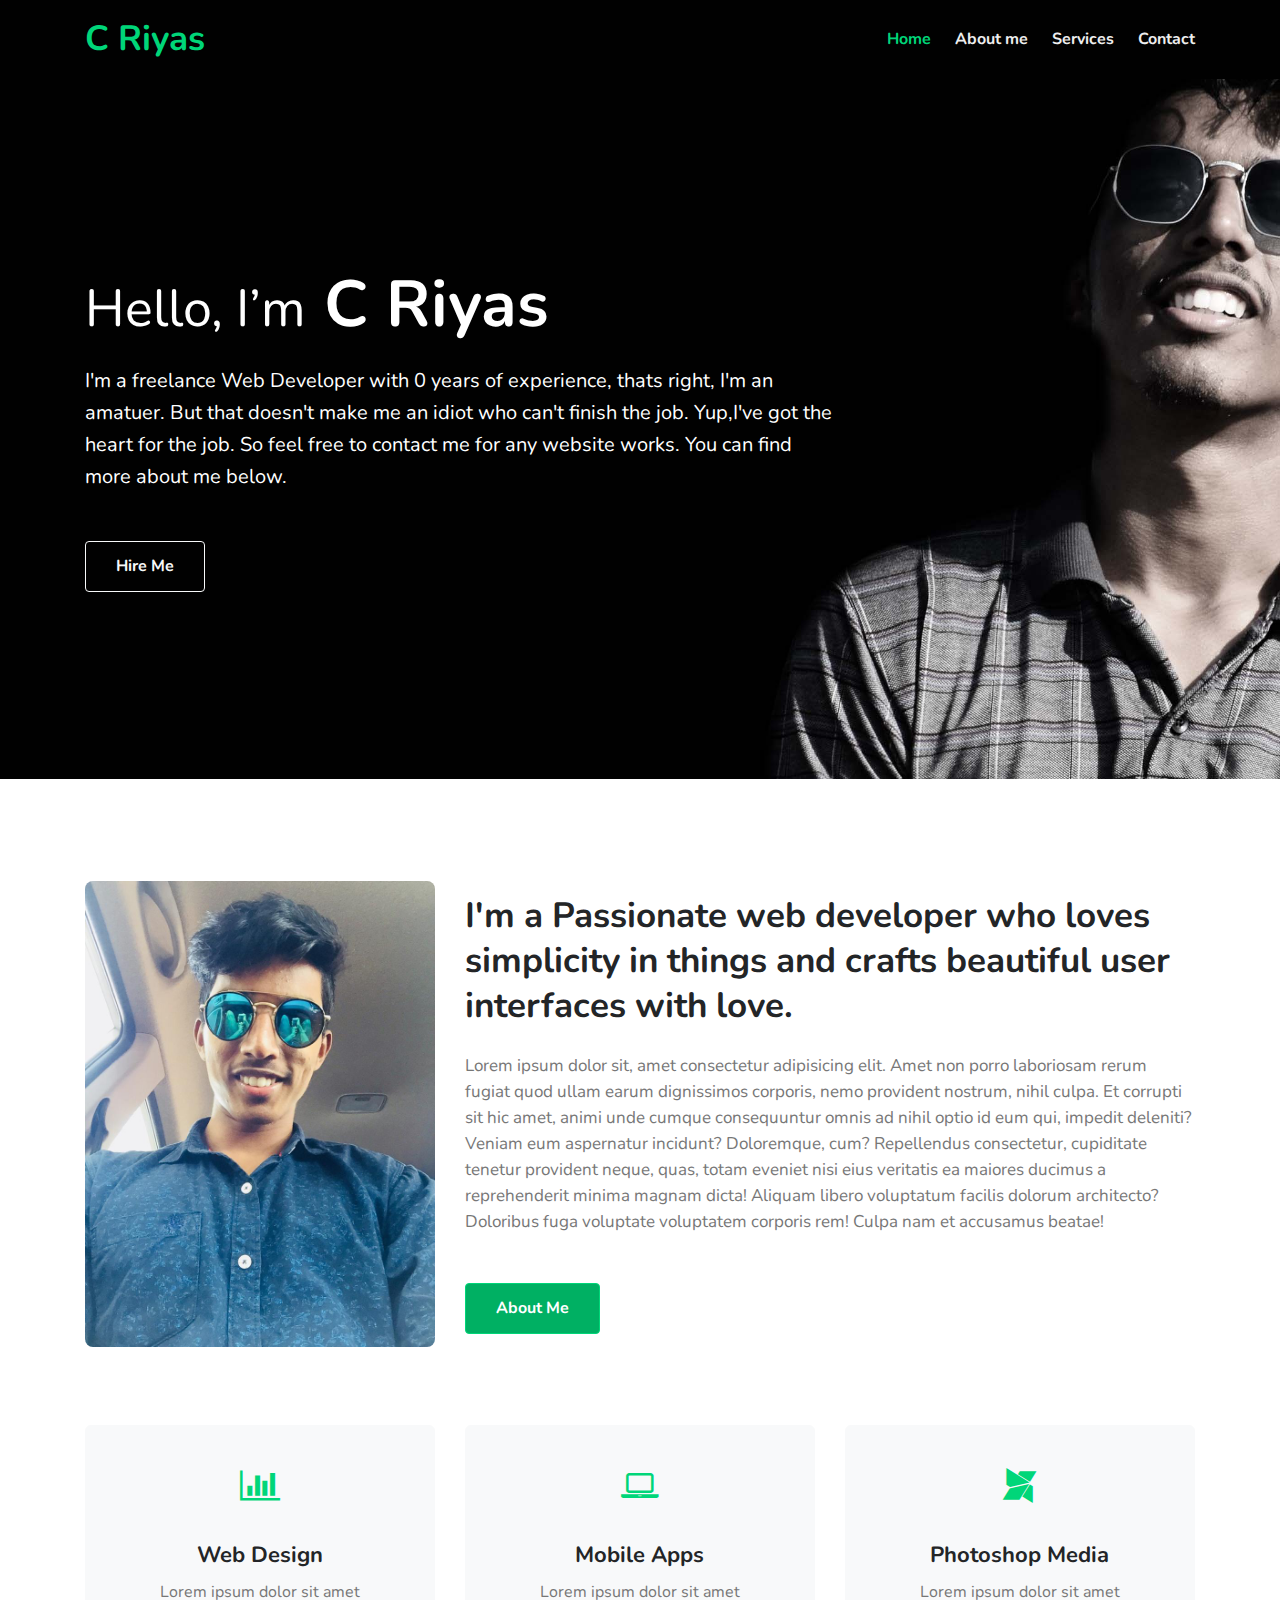
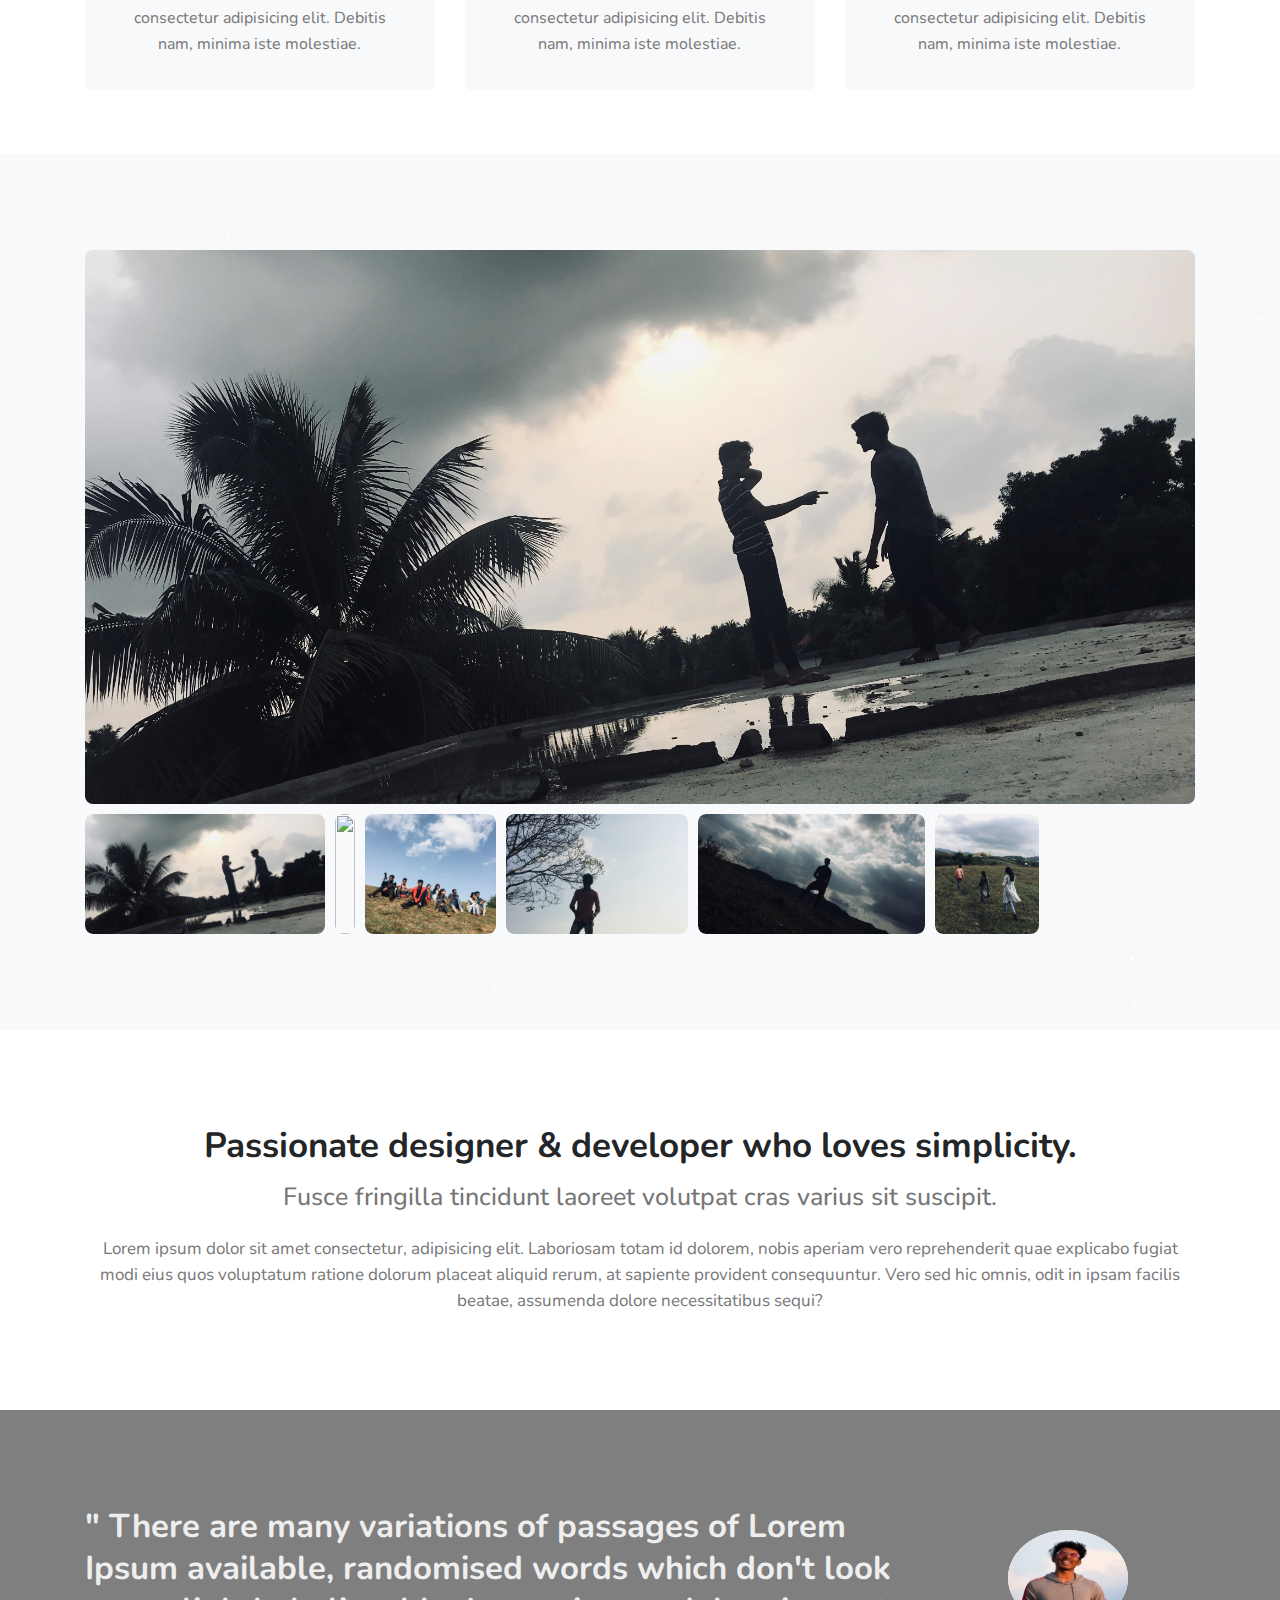
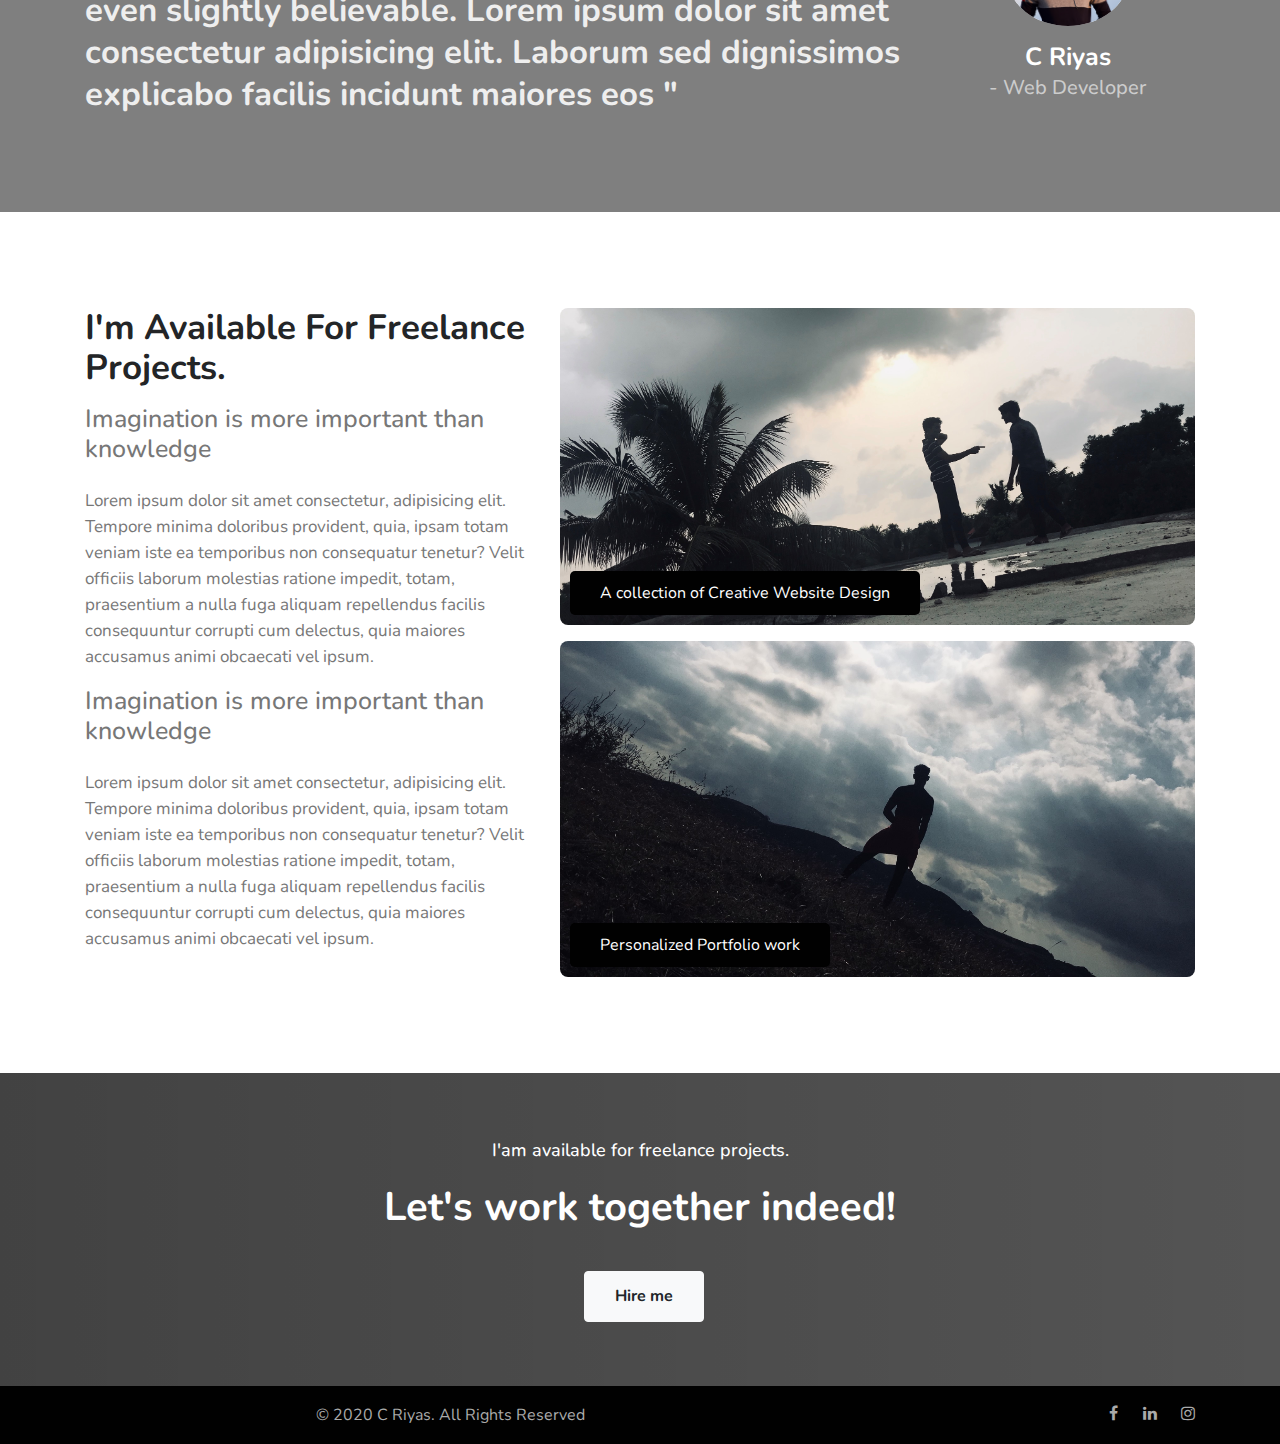
==== index.html @ 2004eec5 "Final file" ====
<!--
Author: W3layouts
Author URL: http://w3layouts.com
-->
<!doctype html>
<html lang="en">

<head>
  <!-- Required meta tags -->
  <meta charset="utf-8">
  <meta name="viewport" content="width=device-width, initial-scale=1, shrink-to-fit=no">

  <title>C Riyas | Official Website</title>
  <link rel="icon" href="assets/images/title.jpg" type="image/icon type">

  <!-- google fonts -->
  <link href="//fonts.googleapis.com/css?family=Nunito:400,700&display=swap" rel="stylesheet">

  <!-- Template CSS -->
  <link rel="stylesheet" href="assets/css/style-starter.css">

</head>

<body>
<!-- header -->
<header>
  <div class="w3l-header" id="home">
    <div class="container">
      <nav class="navbar navbar-expand-lg navbar-dark pl-0 pr-0">
        <a class="navbar-brand m-0" href="index.html">C Riyas</a>
        <!-- if logo is image enable this   
            <a class="navbar-brand" href="#index.html">
                <img src="image-path" alt="Your logo" title="Your logo" style="height:35px;" />
            </a> -->
        <button class="navbar-toggler" type="button" data-toggle="collapse" data-target="#navbarNav" aria-controls="navbarNav" aria-expanded="false"
          aria-label="Toggle navigation">
          <span class="navbar-toggler-icon fa fa-bars"></span>
        </button>
        <div class="collapse navbar-collapse" id="navbarNav">
          <ul class="navbar-nav ml-auto">
            <li class="nav-item active mr-lg-4">
              <a class="nav-link pl-0 pr-0" href="index.html">Home <span class="sr-only">(current)</span></a>
            </li>
            <li class="nav-item mr-lg-4">
              <a class="nav-link pl-0 pr-0" href="about.html">About me</a>
            </li>
            <li class="nav-item mr-lg-4">
              <a class="nav-link pl-0 pr-0" href="services.html">Services</a>
            </li>
            <li class="nav-item">
              <a class="nav-link pl-0 pr-0" href="contact.html">Contact</a>
            </li>
          </ul>
        </div>
      </nav>
    </div>
  </div>
</header>
<!-- //header -->
<!--  Main banner section -->
<section class="w3l-main-banner">
  <div class="banner-view">
    <div class="banner-info container">
      <h3 class="banner-text"><small>Hello, I’m</small>
        C Riyas
      </h3>
      <p class="mt-3 mb-5">I'm a freelance Web Developer with 0 years of experience, thats right, I'm an amatuer. But that doesn't make
         me an idiot who can't finish the job. Yup,I've got the heart for the job. So feel free to contact me for
          any website works. You can find more about me below. </p><br>
      <a href="contact.html" class="btn btn-outline-light btn-style">Hire Me</a>
    </div>
  </div>

  <div id='stars'></div>
  <div id='stars2'></div>
  <div id='stars3'></div>
</section>
<!--  //Main banner section -->
<!-- w3l-content-photo-5 -->
<div class="w3l-content-photo-5 py-5" id="about">
	<div class="content-main pt-lg-5 pt-md-3 pb-0">
		<div class="container">
			<div class="row">
				<div class="col-lg-4 content-photo">
					<a href="#"><img src="assets/images/r10.jpg" class="img-fluid" alt="content-photo"></a>
				</div>
				<div class="col-lg-8 content-left mt-lg-0 mt-5 ">
					<h3>I'm a Passionate web developer who loves simplicity in things and crafts beautiful user interfaces with love.</h3>
					<p class="mb-0">Lorem ipsum dolor sit, amet consectetur adipisicing elit. Amet non porro laboriosam rerum fugiat quod ullam earum
						dignissimos corporis, nemo provident nostrum, nihil culpa. Et corrupti sit hic amet, animi unde cumque consequuntur omnis ad nihil optio
						id eum qui, impedit deleniti? Veniam eum aspernatur incidunt? Doloremque, cum? Repellendus consectetur, cupiditate tenetur provident
						neque, quas, totam eveniet nisi eius veritatis ea maiores ducimus a reprehenderit minima magnam dicta! Aliquam libero voluptatum facilis
						dolorum architecto? Doloribus fuga voluptate voluptatem corporis rem! Culpa nam et accusamus beatae!</p>
					<a href="about.html" class="btn-style btn-primary btn mt-lg-5 mt-4">About Me</a>
				</div>
			</div>
		</div>
	</div>
</div>
<!-- //w3l-content-photo-5 -->
<section class="w3l-services-block-3">
  <div class="features-main pb-5 pt-0 text-center">
    <div class="container pb-lg-3">
      <div class="row features">
        <div class="col-lg-4 col-md-6 feature-grid">
          <a href="#url">
            <div class="feature-body service1">
              <div class="feature-img">
                <span class="fa fa-bar-chart" aria-hidden="true"></span>
              </div>
              <div class="feature-info mt-4">
                <h3 class="feature-titel mb-2">Web Design</h3>
                <p class="feature-text">Lorem ipsum dolor sit amet consectetur adipisicing elit. Debitis nam, minima iste molestiae.
                </p>
              </div>
            </div>
          </a>
        </div>
        <div class="col-lg-4 col-md-6 feature-grid">
          <a href="#url">
            <div class="feature-body service2">
              <div class="feature-img">
                <span class="fa fa-laptop icon-fea" aria-hidden="true"></span>
              </div>
              <div class="feature-info mt-4">
                <h3 class="feature-titel mb-2">Mobile Apps</h3>
                <p class="feature-text">Lorem ipsum dolor sit amet consectetur adipisicing elit. Debitis nam, minima iste molestiae.
                </p>

              </div>
            </div>
          </a>
        </div>
        <div class="col-lg-4 col-md-6 feature-grid">
          <a href="#url">
            <div class="feature-body service4">
              <div class="feature-img">
                <span class="fa fa-modx" aria-hidden="true"></span>
              </div>
              <div class="feature-info mt-4">
                <h3 class="feature-titel mb-2">Photoshop Media</h3>
                <p class="feature-text">Lorem ipsum dolor sit amet consectetur adipisicing elit. Debitis nam, minima iste molestiae.
                </p>
              </div>
            </div>
          </a>
        </div>
      </div>
    </div>
  </div>
</section>
<!-- gallery-7 -->
<section class="w3l-gallery-7">
	<div class="gallery-7_sur py-5">
		<div class="container py-lg-5">
			<div id="container">
				<div class="galleryContainer">
					<div class="gallery">
						<input type="radio" name="controls" id="c1" checked><img class="galleryImage img-fluid" id="i1" src="assets/images/r2.jpg" class="img"
							alt="">
						<input type="radio" name="controls" id="c2"><img class="galleryImage img-fluid" id="i2" src="assets/images/r1.JPG" class="img" alt="">
						<input type="radio" name="controls" id="c3"><img class="galleryImage img-fluid" id="i3" src="assets/images/r6.JPG" class="img" alt="">
						<input type="radio" name="controls" id="c4"><img class="galleryImage img-fluid" id="i4" src="assets/images/r3.jpg" class="img" alt="">
						<input type="radio" name="controls" id="c5"><img class="galleryImage img-fluid" id="i5" src="assets/images/r4.JPG" class="img" alt="">
						<input type="radio" name="controls" id="c6"><img class="galleryImage img-fluid" id="i6" src="assets/images/r5.JPG" class="img" alt="">
					</div>
					<div class="thumbnails">
						<label class="thumbnailImage" for="c1"><img src="assets/images/r2.jpg" class="img img-fluid" alt=""></label>
						<label class="thumbnailImage" for="c2"><img src="assets/images/r1.JPG" class="img img-fluid" alt=""></label>
						<label class="thumbnailImage" for="c3"><img src="assets/images/r6.JPG" class="img img-fluid" alt=""></label>
						<label class="thumbnailImage" for="c4"><img src="assets/images/r3.jpg" class="img img-fluid" alt=""></label>
						<label class="thumbnailImage" for="c5"><img src="assets/images/r4.JPG" class="img img-fluid" alt=""></label>
						<label class="thumbnailImage" for="c6"><img src="assets/images/r5.JPG" class="img img-fluid" alt=""></label>

					</div>
				</div>
			</div>
		</div>
	</div>
</section>
<!-- //gallery-7 -->
<!-- iphone home block -->
<section class="w3l-blog py-5 text-center">
    <div class="container py-lg-5">
        <div class="row">
            <div class="col-lg-12">
                <h3>Passionate designer & developer who loves simplicity.</h3>
                <h5 class="mt-3">Fusce fringilla tincidunt laoreet volutpat cras varius sit suscipit.</h5>
                <p class="mt-4 mb-0"> Lorem ipsum dolor sit amet consectetur, adipisicing elit. Laboriosam totam id dolorem, nobis aperiam vero
                    reprehenderit quae explicabo fugiat modi eius quos voluptatum ratione dolorum placeat aliquid rerum, at sapiente provident
                    consequuntur. Vero sed hic omnis, odit in ipsam facilis beatae, assumenda dolore necessitatibus sequi?</p>
            </div>
            <!-- <div class="col-lg-3 col-6 pl-md-3 pl-2 mt-lg-0 mt-md-5 mt-4">
                <div class="img-block">
                    <a href="#img">
                        <img src="assets/images/p2.jpg" class="img-fluid" alt="image" />
                    </a>
                </div>
            </div> -->
        </div>
    </div>
</section>
<!-- //iphone home block -->
<!-- testimonial -->
<section class="w3l-quote-main" id="client">
    <div class="quote py-5">
        <div class="container py-lg-5">
            <div class="row">
                <div class="col-lg-9">
                    <h4>" There are many variations of passages of Lorem Ipsum available, randomised words which don't look even slightly believable.
                        Lorem ipsum dolor sit amet consectetur adipisicing elit. Laborum sed dignissimos explicabo facilis incidunt maiores eos "</h4>
                </div>
                <div class="col-lg-3 mt-lg-0 mt-3 text-lg-center tablet-grid">
                    <img src="assets/images/profile.png" class="mt-4" alt="" class="img-fluid" />
                    <div>
                        <h6 class="mb-0 mt-lg-3">C Riyas</h6>
                        <h5 class="mt-1">- Web Developer </h5>
                    </div>
                </div>
            </div>
        </div>
    </div>
</section>
<!-- //testimonial -->

<!-- home page blog-->
<section class="w3l-blog py-5">
    <div class="container py-lg-5 py-md-3">
        <div class="row">
            <div class="col-lg-5">
                <h3>I'm Available For Freelance Projects.</h3>
                <h5 class="mt-3">Imagination is more important than knowledge </h5>
                <p class="mt-4"> Lorem ipsum dolor sit amet consectetur, adipisicing elit. Tempore minima doloribus provident, quia, ipsam totam
                    veniam iste ea temporibus non consequatur tenetur? Velit officiis laborum molestias ratione impedit, totam, praesentium a nulla
                    fuga aliquam repellendus facilis consequuntur corrupti cum delectus, quia maiores accusamus animi obcaecati vel ipsum.</p>
                <h5 class="mt-3">Imagination is more important than knowledge </h5>
                <p class="mt-4">Lorem ipsum dolor sit amet consectetur, adipisicing elit. Tempore minima doloribus provident, quia, ipsam totam
                  veniam iste ea temporibus non consequatur tenetur? Velit officiis laborum molestias ratione impedit, totam, praesentium a nulla
                  fuga aliquam repellendus facilis consequuntur corrupti cum delectus, quia maiores accusamus animi obcaecati vel ipsum.</p>
            </div>
            <div class="col-lg-7 mt-lg-0 mt-4">
                <div class="img-block">
                    <a href="single.html">
                        <img src="assets/images/r2.jpg" class="img-fluid" alt="image" />
                        <span>A collection of Creative Website Design</span>
                    </a>
                </div>
                <div class="img-block mt-3">
                    <a href="single.html"> <img src="assets/images/r4.JPG" class="img-fluid" alt="image" />
                        <span>Personalized Portfolio work</span>
                    </a>
                </div>
            </div>
        </div>
    </div>
</section>
<!-- //home page blog-->
<!-- freelance hire me -->
<section class="w3l-grid-quote py-5">
    <div class="container py-lg-3">
        <h6>I'am available for freelance projects.</h6>
        <h3>Let's work together indeed!</h3>
        <a href="contact.html" class="btn btn-style btn-light ml-2">Hire me</a>
    </div>
</section>
<!-- //freelance hire me -->

<!-- Footer -->
<footer>
  <section class="w3l-footers-1">
    <div class="footer py-3">
      <div class="container">
        <div class="footer-content">
          <div class="row">
            <div class="col-lg-8 footer-left">
              <p class="text-center">&copy; 2020 C Riyas. All Rights Reserved</p>
            </div>
            <div class="col-lg-4 footer-right text-lg-right text-center mt-lg-0 mt-3">
              <ul class="social m-0 p-0">
                <li><a href="https://www.facebook.com/riyas.muhammed.7315/"><span class="fa fa-facebook"></span></a></li>
                <li><a href="#linkedin"><span class="fa fa-linkedin"></span></a></li>
                <li><a href="https://www.instagram.com/c_riyaz/"><span class="fa fa-instagram"></span></a></li>
              </ul>
            </div>
          </div>
        </div>
      </div>
    </div>
  </section>
</footer>
<!-- //Footer -->

<!-- move top -->
<button onclick="topFunction()" id="movetop" class="editContent" title="Go to top">
  <span class="fa fa-angle-up"></span>
</button>
<script>
  // When the user scrolls down 20px from the top of the document, show the button
  window.onscroll = function () {
    scrollFunction()
  };

  function scrollFunction() {
    if (document.body.scrollTop > 20 || document.documentElement.scrollTop > 20) {
      document.getElementById("movetop").style.display = "block";
    } else {
      document.getElementById("movetop").style.display = "none";
    }
  }

  // When the user clicks on the button, scroll to the top of the document
  function topFunction() {
    document.body.scrollTop = 0;
    document.documentElement.scrollTop = 0;
  }
</script>
<!-- /move top -->

<!-- common jquery -->
<script src="assets/js/jquery-3.3.1.min.js"></script>
<!-- //common jquery -->

<!-- disable body scroll which navbar is in active -->
<script>
  $(function () {
    $('.navbar-toggler').click(function () {
      $('body').toggleClass('noscroll');
    })
  });
</script>
<!-- disable body scroll which navbar is in active -->


<!-- for blog carousel slider -->
<script src="assets/js/owl.carousel.js"></script>
<script>
  $(document).ready(function () {
    var owl = $('.owl-carousel');
    owl.owlCarousel({
      stagePadding: 20,
      margin: 15,
      nav: false,
      loop: false,
      responsive: {
        0: {
          items: 1
        },
        600: {
          items: 2
        },
        1000: {
          items: 3
        }
      }
    })
  })
</script>
<!-- //for blog carousel slider -->


<!-- stats number counter-->
<script src="assets/js/jquery.waypoints.min.js"></script>
<script src="assets/js/jquery.countup.js"></script>
<script>
  $('.counter').countUp();
</script>
<!-- //stats number counter -->

<!-- jQuery-Photo-filter-lightbox-portfolio-plugin -->
<script src="assets/js/jquery-1.7.2.js"></script>
<script src="assets/js/jquery.quicksand.js"></script>
<script src="assets/js/script.js"></script>
<script src="assets/js/jquery.prettyPhoto.js"></script>
<!-- //jQuery-Photo-filter-lightbox-portfolio-plugin -->

<!--  bootstrap js -->
<script src="assets/js/bootstrap.min.js"></script>
<!--  //bootstrap js -->

</body>

</html>
---- assets/css/style-starter.css ----
/*--
Author: W3layouts
Author URL: http://w3layouts.com
--*/@charset "UTF-8";
/*!
 * Bootstrap v4.4.1 (https://getbootstrap.com/)
 * Copyright 2011-2019 The Bootstrap Authors
 * Copyright 2011-2019 Twitter, Inc.
 * Licensed under MIT (https://github.com/twbs/bootstrap/blob/master/LICENSE)
 */
:root {
  --blue: #007bff;
  --indigo: #6610f2;
  --purple: #6f42c1;
  --pink: #e83e8c;
  --red: #dc3545;
  --orange: #fd7e14;
  --yellow: #ffc107;
  --green: #28a745;
  --teal: #20c997;
  --cyan: #17a2b8;
  --white: #fff;
  --gray: #6c757d;
  --gray-dark: #343a40;
  --primary: #00d679;
  --secondary: #010101;
  --success: #28a745;
  --info: #17a2b8;
  --warning: #ffc107;
  --danger: #dc3545;
  --light: #f8f9fa;
  --dark: #343a40;
  --breakpoint-xs: 0;
  --breakpoint-sm: 576px;
  --breakpoint-md: 768px;
  --breakpoint-lg: 992px;
  --breakpoint-xl: 1200px;
  --font-family-sans-serif: -apple-system, BlinkMacSystemFont, "Segoe UI", Roboto, "Helvetica Neue", Arial, "Noto Sans", sans-serif, "Apple Color Emoji", "Segoe UI Emoji", "Segoe UI Symbol", "Noto Color Emoji";
  --font-family-monospace: SFMono-Regular, Menlo, Monaco, Consolas, "Liberation Mono", "Courier New", monospace; }

*,
*::before,
*::after {
  box-sizing: border-box; }

html {
  font-family: sans-serif;
  line-height: 1.15;
  -webkit-text-size-adjust: 100%;
  -webkit-tap-highlight-color: rgba(0, 0, 0, 0); }

article, aside, figcaption, figure, footer, header, hgroup, main, nav, section {
  display: block; }

body {
  margin: 0;
  font-family: -apple-system, BlinkMacSystemFont, "Segoe UI", Roboto, "Helvetica Neue", Arial, "Noto Sans", sans-serif, "Apple Color Emoji", "Segoe UI Emoji", "Segoe UI Symbol", "Noto Color Emoji";
  font-size: 1rem;
  font-weight: 400;
  line-height: 1.5;
  color: #212529;
  text-align: left;
  background-color: #fff; }

[tabindex="-1"]:focus:not(:focus-visible) {
  outline: 0 !important; }

hr {
  box-sizing: content-box;
  height: 0;
  overflow: visible; }

h1, h2, h3, h4, h5, h6 {
  margin-top: 0;
  margin-bottom: 0.5rem; }

p {
  margin-top: 0;
  margin-bottom: 1rem; }

abbr[title],
abbr[data-original-title] {
  text-decoration: underline;
  -webkit-text-decoration: underline dotted;
          text-decoration: underline dotted;
  cursor: help;
  border-bottom: 0;
  -webkit-text-decoration-skip-ink: none;
          text-decoration-skip-ink: none; }

address {
  margin-bottom: 1rem;
  font-style: normal;
  line-height: inherit; }

ol,
ul,
dl {
  margin-top: 0;
  margin-bottom: 1rem; }

ol ol,
ul ul,
ol ul,
ul ol {
  margin-bottom: 0; }

dt {
  font-weight: 700; }

dd {
  margin-bottom: .5rem;
  margin-left: 0; }

blockquote {
  margin: 0 0 1rem; }

b,
strong {
  font-weight: bolder; }

small {
  font-size: 80%; }

sub,
sup {
  position: relative;
  font-size: 75%;
  line-height: 0;
  vertical-align: baseline; }

sub {
  bottom: -.25em; }

sup {
  top: -.5em; }

a {
  color: #00d679;
  text-decoration: none;
  background-color: transparent; }
  a:hover {
    color: #008a4e;
    text-decoration: underline; }

a:not([href]) {
  color: inherit;
  text-decoration: none; }
  a:not([href]):hover {
    color: inherit;
    text-decoration: none; }

pre,
code,
kbd,
samp {
  font-family: SFMono-Regular, Menlo, Monaco, Consolas, "Liberation Mono", "Courier New", monospace;
  font-size: 1em; }

pre {
  margin-top: 0;
  margin-bottom: 1rem;
  overflow: auto; }

figure {
  margin: 0 0 1rem; }

img {
  vertical-align: middle;
  border-style: none; }

svg {
  overflow: hidden;
  vertical-align: middle; }

table {
  border-collapse: collapse; }

caption {
  padding-top: 0.75rem;
  padding-bottom: 0.75rem;
  color: #6c757d;
  text-align: left;
  caption-side: bottom; }

th {
  text-align: inherit; }

label {
  display: inline-block;
  margin-bottom: 0.5rem; }

button {
  border-radius: 0; }

button:focus {
  outline: 1px dotted;
  outline: 5px auto -webkit-focus-ring-color; }

input,
button,
select,
optgroup,
textarea {
  margin: 0;
  font-family: inherit;
  font-size: inherit;
  line-height: inherit; }

button,
input {
  overflow: visible; }

button,
select {
  text-transform: none; }

select {
  word-wrap: normal; }

button,
[type="button"],
[type="reset"],
[type="submit"] {
  -webkit-appearance: button; }

button:not(:disabled),
[type="button"]:not(:disabled),
[type="reset"]:not(:disabled),
[type="submit"]:not(:disabled) {
  cursor: pointer; }

button::-moz-focus-inner,
[type="button"]::-moz-focus-inner,
[type="reset"]::-moz-focus-inner,
[type="submit"]::-moz-focus-inner {
  padding: 0;
  border-style: none; }

input[type="radio"],
input[type="checkbox"] {
  box-sizing: border-box;
  padding: 0; }

input[type="date"],
input[type="time"],
input[type="datetime-local"],
input[type="month"] {
  -webkit-appearance: listbox; }

textarea {
  overflow: auto;
  resize: vertical; }

fieldset {
  min-width: 0;
  padding: 0;
  margin: 0;
  border: 0; }

legend {
  display: block;
  width: 100%;
  max-width: 100%;
  padding: 0;
  margin-bottom: .5rem;
  font-size: 1.5rem;
  line-height: inherit;
  color: inherit;
  white-space: normal; }
  @media (max-width: 1200px) {
    legend {
      font-size: calc(1.275rem + 0.3vw) ; } }

progress {
  vertical-align: baseline; }

[type="number"]::-webkit-inner-spin-button,
[type="number"]::-webkit-outer-spin-button {
  height: auto; }

[type="search"] {
  outline-offset: -2px;
  -webkit-appearance: none; }

[type="search"]::-webkit-search-decoration {
  -webkit-appearance: none; }

::-webkit-file-upload-button {
  font: inherit;
  -webkit-appearance: button; }

output {
  display: inline-block; }

summary {
  display: list-item;
  cursor: pointer; }

template {
  display: none; }

[hidden] {
  display: none !important; }

h1, h2, h3, h4, h5, h6,
.h1, .h2, .h3, .h4, .h5, .h6 {
  margin-bottom: 0.5rem;
  font-weight: 500;
  line-height: 1.2; }

h1, .h1 {
  font-size: 2.5rem; }
  @media (max-width: 1200px) {
    h1, .h1 {
      font-size: calc(1.375rem + 1.5vw) ; } }

h2, .h2 {
  font-size: 2rem; }
  @media (max-width: 1200px) {
    h2, .h2 {
      font-size: calc(1.325rem + 0.9vw) ; } }

h3, .h3 {
  font-size: 1.75rem; }
  @media (max-width: 1200px) {
    h3, .h3 {
      font-size: calc(1.3rem + 0.6vw) ; } }

h4, .h4 {
  font-size: 1.5rem; }
  @media (max-width: 1200px) {
    h4, .h4 {
      font-size: calc(1.275rem + 0.3vw) ; } }

h5, .h5 {
  font-size: 1.25rem; }

h6, .h6 {
  font-size: 1rem; }

.lead {
  font-size: 1.25rem;
  font-weight: 300; }

.display-1 {
  font-size: 6rem;
  font-weight: 300;
  line-height: 1.2; }
  @media (max-width: 1200px) {
    .display-1 {
      font-size: calc(1.725rem + 5.7vw) ; } }

.display-2 {
  font-size: 5.5rem;
  font-weight: 300;
  line-height: 1.2; }
  @media (max-width: 1200px) {
    .display-2 {
      font-size: calc(1.675rem + 5.1vw) ; } }

.display-3 {
  font-size: 4.5rem;
  font-weight: 300;
  line-height: 1.2; }
  @media (max-width: 1200px) {
    .display-3 {
      font-size: calc(1.575rem + 3.9vw) ; } }

.display-4 {
  font-size: 3.5rem;
  font-weight: 300;
  line-height: 1.2; }
  @media (max-width: 1200px) {
    .display-4 {
      font-size: calc(1.475rem + 2.7vw) ; } }

hr {
  margin-top: 1rem;
  margin-bottom: 1rem;
  border: 0;
  border-top: 1px solid rgba(0, 0, 0, 0.1); }

small,
.small {
  font-size: 80%;
  font-weight: 400; }

mark,
.mark {
  padding: 0.2em;
  background-color: #fcf8e3; }

.list-unstyled {
  padding-left: 0;
  list-style: none; }

.list-inline {
  padding-left: 0;
  list-style: none; }

.list-inline-item {
  display: inline-block; }
  .list-inline-item:not(:last-child) {
    margin-right: 0.5rem; }

.initialism {
  font-size: 90%;
  text-transform: uppercase; }

.blockquote {
  margin-bottom: 1rem;
  font-size: 1.25rem; }

.blockquote-footer {
  display: block;
  font-size: 80%;
  color: #6c757d; }
  .blockquote-footer::before {
    content: "\2014\00A0"; }

.img-fluid {
  max-width: 100%;
  height: auto; }

.img-thumbnail {
  padding: 0.25rem;
  background-color: #fff;
  border: 1px solid #dee2e6;
  border-radius: 0.25rem;
  max-width: 100%;
  height: auto; }

.figure {
  display: inline-block; }

.figure-img {
  margin-bottom: 0.5rem;
  line-height: 1; }

.figure-caption {
  font-size: 90%;
  color: #6c757d; }

code {
  font-size: 87.5%;
  color: #e83e8c;
  word-wrap: break-word; }
  a > code {
    color: inherit; }

kbd {
  padding: 0.2rem 0.4rem;
  font-size: 87.5%;
  color: #fff;
  background-color: #212529;
  border-radius: 0.2rem; }
  kbd kbd {
    padding: 0;
    font-size: 100%;
    font-weight: 700; }

pre {
  display: block;
  font-size: 87.5%;
  color: #212529; }
  pre code {
    font-size: inherit;
    color: inherit;
    word-break: normal; }

.pre-scrollable {
  max-height: 340px;
  overflow-y: scroll; }

.container {
  width: 100%;
  padding-right: 15px;
  padding-left: 15px;
  margin-right: auto;
  margin-left: auto; }
  @media (min-width: 576px) {
    .container {
      max-width: 540px; } }
  @media (min-width: 768px) {
    .container {
      max-width: 720px; } }
  @media (min-width: 992px) {
    .container {
      max-width: 960px; } }
  @media (min-width: 1200px) {
    .container {
      max-width: 1140px; } }

.container-fluid, .container-sm, .container-md, .container-lg, .container-xl {
  width: 100%;
  padding-right: 15px;
  padding-left: 15px;
  margin-right: auto;
  margin-left: auto; }

@media (min-width: 576px) {
  .container, .container-sm {
    max-width: 540px; } }

@media (min-width: 768px) {
  .container, .container-sm, .container-md {
    max-width: 720px; } }

@media (min-width: 992px) {
  .container, .container-sm, .container-md, .container-lg {
    max-width: 960px; } }

@media (min-width: 1200px) {
  .container, .container-sm, .container-md, .container-lg, .container-xl {
    max-width: 1140px; } }

.row {
  display: flex;
  flex-wrap: wrap;
  margin-right: -15px;
  margin-left: -15px; }

.no-gutters {
  margin-right: 0;
  margin-left: 0; }
  .no-gutters > .col,
  .no-gutters > [class*="col-"] {
    padding-right: 0;
    padding-left: 0; }

.col-1, .col-2, .col-3, .col-4, .col-5, .col-6, .col-7, .col-8, .col-9, .col-10, .col-11, .col-12, .col,
.col-auto, .col-sm-1, .col-sm-2, .col-sm-3, .col-sm-4, .col-sm-5, .col-sm-6, .col-sm-7, .col-sm-8, .col-sm-9, .col-sm-10, .col-sm-11, .col-sm-12, .col-sm,
.col-sm-auto, .col-md-1, .col-md-2, .col-md-3, .col-md-4, .col-md-5, .col-md-6, .col-md-7, .col-md-8, .col-md-9, .col-md-10, .col-md-11, .col-md-12, .col-md,
.col-md-auto, .col-lg-1, .col-lg-2, .col-lg-3, .col-lg-4, .col-lg-5, .col-lg-6, .col-lg-7, .col-lg-8, .col-lg-9, .col-lg-10, .col-lg-11, .col-lg-12, .col-lg,
.col-lg-auto, .col-xl-1, .col-xl-2, .col-xl-3, .col-xl-4, .col-xl-5, .col-xl-6, .col-xl-7, .col-xl-8, .col-xl-9, .col-xl-10, .col-xl-11, .col-xl-12, .col-xl,
.col-xl-auto {
  position: relative;
  width: 100%;
  padding-right: 15px;
  padding-left: 15px; }

.col {
  flex-basis: 0;
  flex-grow: 1;
  max-width: 100%; }

.row-cols-1 > * {
  flex: 0 0 100%;
  max-width: 100%; }

.row-cols-2 > * {
  flex: 0 0 50%;
  max-width: 50%; }

.row-cols-3 > * {
  flex: 0 0 33.33333%;
  max-width: 33.33333%; }

.row-cols-4 > * {
  flex: 0 0 25%;
  max-width: 25%; }

.row-cols-5 > * {
  flex: 0 0 20%;
  max-width: 20%; }

.row-cols-6 > * {
  flex: 0 0 16.66667%;
  max-width: 16.66667%; }

.col-auto {
  flex: 0 0 auto;
  width: auto;
  max-width: 100%; }

.col-1 {
  flex: 0 0 8.33333%;
  max-width: 8.33333%; }

.col-2 {
  flex: 0 0 16.66667%;
  max-width: 16.66667%; }

.col-3 {
  flex: 0 0 25%;
  max-width: 25%; }

.col-4 {
  flex: 0 0 33.33333%;
  max-width: 33.33333%; }

.col-5 {
  flex: 0 0 41.66667%;
  max-width: 41.66667%; }

.col-6 {
  flex: 0 0 50%;
  max-width: 50%; }

.col-7 {
  flex: 0 0 58.33333%;
  max-width: 58.33333%; }

.col-8 {
  flex: 0 0 66.66667%;
  max-width: 66.66667%; }

.col-9 {
  flex: 0 0 75%;
  max-width: 75%; }

.col-10 {
  flex: 0 0 83.33333%;
  max-width: 83.33333%; }

.col-11 {
  flex: 0 0 91.66667%;
  max-width: 91.66667%; }

.col-12 {
  flex: 0 0 100%;
  max-width: 100%; }

.order-first {
  order: -1; }

.order-last {
  order: 13; }

.order-0 {
  order: 0; }

.order-1 {
  order: 1; }

.order-2 {
  order: 2; }

.order-3 {
  order: 3; }

.order-4 {
  order: 4; }

.order-5 {
  order: 5; }

.order-6 {
  order: 6; }

.order-7 {
  order: 7; }

.order-8 {
  order: 8; }

.order-9 {
  order: 9; }

.order-10 {
  order: 10; }

.order-11 {
  order: 11; }

.order-12 {
  order: 12; }

.offset-1 {
  margin-left: 8.33333%; }

.offset-2 {
  margin-left: 16.66667%; }

.offset-3 {
  margin-left: 25%; }

.offset-4 {
  margin-left: 33.33333%; }

.offset-5 {
  margin-left: 41.66667%; }

.offset-6 {
  margin-left: 50%; }

.offset-7 {
  margin-left: 58.33333%; }

.offset-8 {
  margin-left: 66.66667%; }

.offset-9 {
  margin-left: 75%; }

.offset-10 {
  margin-left: 83.33333%; }

.offset-11 {
  margin-left: 91.66667%; }

@media (min-width: 576px) {
  .col-sm {
    flex-basis: 0;
    flex-grow: 1;
    max-width: 100%; }
  .row-cols-sm-1 > * {
    flex: 0 0 100%;
    max-width: 100%; }
  .row-cols-sm-2 > * {
    flex: 0 0 50%;
    max-width: 50%; }
  .row-cols-sm-3 > * {
    flex: 0 0 33.33333%;
    max-width: 33.33333%; }
  .row-cols-sm-4 > * {
    flex: 0 0 25%;
    max-width: 25%; }
  .row-cols-sm-5 > * {
    flex: 0 0 20%;
    max-width: 20%; }
  .row-cols-sm-6 > * {
    flex: 0 0 16.66667%;
    max-width: 16.66667%; }
  .col-sm-auto {
    flex: 0 0 auto;
    width: auto;
    max-width: 100%; }
  .col-sm-1 {
    flex: 0 0 8.33333%;
    max-width: 8.33333%; }
  .col-sm-2 {
    flex: 0 0 16.66667%;
    max-width: 16.66667%; }
  .col-sm-3 {
    flex: 0 0 25%;
    max-width: 25%; }
  .col-sm-4 {
    flex: 0 0 33.33333%;
    max-width: 33.33333%; }
  .col-sm-5 {
    flex: 0 0 41.66667%;
    max-width: 41.66667%; }
  .col-sm-6 {
    flex: 0 0 50%;
    max-width: 50%; }
  .col-sm-7 {
    flex: 0 0 58.33333%;
    max-width: 58.33333%; }
  .col-sm-8 {
    flex: 0 0 66.66667%;
    max-width: 66.66667%; }
  .col-sm-9 {
    flex: 0 0 75%;
    max-width: 75%; }
  .col-sm-10 {
    flex: 0 0 83.33333%;
    max-width: 83.33333%; }
  .col-sm-11 {
    flex: 0 0 91.66667%;
    max-width: 91.66667%; }
  .col-sm-12 {
    flex: 0 0 100%;
    max-width: 100%; }
  .order-sm-first {
    order: -1; }
  .order-sm-last {
    order: 13; }
  .order-sm-0 {
    order: 0; }
  .order-sm-1 {
    order: 1; }
  .order-sm-2 {
    order: 2; }
  .order-sm-3 {
    order: 3; }
  .order-sm-4 {
    order: 4; }
  .order-sm-5 {
    order: 5; }
  .order-sm-6 {
    order: 6; }
  .order-sm-7 {
    order: 7; }
  .order-sm-8 {
    order: 8; }
  .order-sm-9 {
    order: 9; }
  .order-sm-10 {
    order: 10; }
  .order-sm-11 {
    order: 11; }
  .order-sm-12 {
    order: 12; }
  .offset-sm-0 {
    margin-left: 0; }
  .offset-sm-1 {
    margin-left: 8.33333%; }
  .offset-sm-2 {
    margin-left: 16.66667%; }
  .offset-sm-3 {
    margin-left: 25%; }
  .offset-sm-4 {
    margin-left: 33.33333%; }
  .offset-sm-5 {
    margin-left: 41.66667%; }
  .offset-sm-6 {
    margin-left: 50%; }
  .offset-sm-7 {
    margin-left: 58.33333%; }
  .offset-sm-8 {
    margin-left: 66.66667%; }
  .offset-sm-9 {
    margin-left: 75%; }
  .offset-sm-10 {
    margin-left: 83.33333%; }
  .offset-sm-11 {
    margin-left: 91.66667%; } }

@media (min-width: 768px) {
  .col-md {
    flex-basis: 0;
    flex-grow: 1;
    max-width: 100%; }
  .row-cols-md-1 > * {
    flex: 0 0 100%;
    max-width: 100%; }
  .row-cols-md-2 > * {
    flex: 0 0 50%;
    max-width: 50%; }
  .row-cols-md-3 > * {
    flex: 0 0 33.33333%;
    max-width: 33.33333%; }
  .row-cols-md-4 > * {
    flex: 0 0 25%;
    max-width: 25%; }
  .row-cols-md-5 > * {
    flex: 0 0 20%;
    max-width: 20%; }
  .row-cols-md-6 > * {
    flex: 0 0 16.66667%;
    max-width: 16.66667%; }
  .col-md-auto {
    flex: 0 0 auto;
    width: auto;
    max-width: 100%; }
  .col-md-1 {
    flex: 0 0 8.33333%;
    max-width: 8.33333%; }
  .col-md-2 {
    flex: 0 0 16.66667%;
    max-width: 16.66667%; }
  .col-md-3 {
    flex: 0 0 25%;
    max-width: 25%; }
  .col-md-4 {
    flex: 0 0 33.33333%;
    max-width: 33.33333%; }
  .col-md-5 {
    flex: 0 0 41.66667%;
    max-width: 41.66667%; }
  .col-md-6 {
    flex: 0 0 50%;
    max-width: 50%; }
  .col-md-7 {
    flex: 0 0 58.33333%;
    max-width: 58.33333%; }
  .col-md-8 {
    flex: 0 0 66.66667%;
    max-width: 66.66667%; }
  .col-md-9 {
    flex: 0 0 75%;
    max-width: 75%; }
  .col-md-10 {
    flex: 0 0 83.33333%;
    max-width: 83.33333%; }
  .col-md-11 {
    flex: 0 0 91.66667%;
    max-width: 91.66667%; }
  .col-md-12 {
    flex: 0 0 100%;
    max-width: 100%; }
  .order-md-first {
    order: -1; }
  .order-md-last {
    order: 13; }
  .order-md-0 {
    order: 0; }
  .order-md-1 {
    order: 1; }
  .order-md-2 {
    order: 2; }
  .order-md-3 {
    order: 3; }
  .order-md-4 {
    order: 4; }
  .order-md-5 {
    order: 5; }
  .order-md-6 {
    order: 6; }
  .order-md-7 {
    order: 7; }
  .order-md-8 {
    order: 8; }
  .order-md-9 {
    order: 9; }
  .order-md-10 {
    order: 10; }
  .order-md-11 {
    order: 11; }
  .order-md-12 {
    order: 12; }
  .offset-md-0 {
    margin-left: 0; }
  .offset-md-1 {
    margin-left: 8.33333%; }
  .offset-md-2 {
    margin-left: 16.66667%; }
  .offset-md-3 {
    margin-left: 25%; }
  .offset-md-4 {
    margin-left: 33.33333%; }
  .offset-md-5 {
    margin-left: 41.66667%; }
  .offset-md-6 {
    margin-left: 50%; }
  .offset-md-7 {
    margin-left: 58.33333%; }
  .offset-md-8 {
    margin-left: 66.66667%; }
  .offset-md-9 {
    margin-left: 75%; }
  .offset-md-10 {
    margin-left: 83.33333%; }
  .offset-md-11 {
    margin-left: 91.66667%; } }

@media (min-width: 992px) {
  .col-lg {
    flex-basis: 0;
    flex-grow: 1;
    max-width: 100%; }
  .row-cols-lg-1 > * {
    flex: 0 0 100%;
    max-width: 100%; }
  .row-cols-lg-2 > * {
    flex: 0 0 50%;
    max-width: 50%; }
  .row-cols-lg-3 > * {
    flex: 0 0 33.33333%;
    max-width: 33.33333%; }
  .row-cols-lg-4 > * {
    flex: 0 0 25%;
    max-width: 25%; }
  .row-cols-lg-5 > * {
    flex: 0 0 20%;
    max-width: 20%; }
  .row-cols-lg-6 > * {
    flex: 0 0 16.66667%;
    max-width: 16.66667%; }
  .col-lg-auto {
    flex: 0 0 auto;
    width: auto;
    max-width: 100%; }
  .col-lg-1 {
    flex: 0 0 8.33333%;
    max-width: 8.33333%; }
  .col-lg-2 {
    flex: 0 0 16.66667%;
    max-width: 16.66667%; }
  .col-lg-3 {
    flex: 0 0 25%;
    max-width: 25%; }
  .col-lg-4 {
    flex: 0 0 33.33333%;
    max-width: 33.33333%; }
  .col-lg-5 {
    flex: 0 0 41.66667%;
    max-width: 41.66667%; }
  .col-lg-6 {
    flex: 0 0 50%;
    max-width: 50%; }
  .col-lg-7 {
    flex: 0 0 58.33333%;
    max-width: 58.33333%; }
  .col-lg-8 {
    flex: 0 0 66.66667%;
    max-width: 66.66667%; }
  .col-lg-9 {
    flex: 0 0 75%;
    max-width: 75%; }
  .col-lg-10 {
    flex: 0 0 83.33333%;
    max-width: 83.33333%; }
  .col-lg-11 {
    flex: 0 0 91.66667%;
    max-width: 91.66667%; }
  .col-lg-12 {
    flex: 0 0 100%;
    max-width: 100%; }
  .order-lg-first {
    order: -1; }
  .order-lg-last {
    order: 13; }
  .order-lg-0 {
    order: 0; }
  .order-lg-1 {
    order: 1; }
  .order-lg-2 {
    order: 2; }
  .order-lg-3 {
    order: 3; }
  .order-lg-4 {
    order: 4; }
  .order-lg-5 {
    order: 5; }
  .order-lg-6 {
    order: 6; }
  .order-lg-7 {
    order: 7; }
  .order-lg-8 {
    order: 8; }
  .order-lg-9 {
    order: 9; }
  .order-lg-10 {
    order: 10; }
  .order-lg-11 {
    order: 11; }
  .order-lg-12 {
    order: 12; }
  .offset-lg-0 {
    margin-left: 0; }
  .offset-lg-1 {
    margin-left: 8.33333%; }
  .offset-lg-2 {
    margin-left: 16.66667%; }
  .offset-lg-3 {
    margin-left: 25%; }
  .offset-lg-4 {
    margin-left: 33.33333%; }
  .offset-lg-5 {
    margin-left: 41.66667%; }
  .offset-lg-6 {
    margin-left: 50%; }
  .offset-lg-7 {
    margin-left: 58.33333%; }
  .offset-lg-8 {
    margin-left: 66.66667%; }
  .offset-lg-9 {
    margin-left: 75%; }
  .offset-lg-10 {
    margin-left: 83.33333%; }
  .offset-lg-11 {
    margin-left: 91.66667%; } }

@media (min-width: 1200px) {
  .col-xl {
    flex-basis: 0;
    flex-grow: 1;
    max-width: 100%; }
  .row-cols-xl-1 > * {
    flex: 0 0 100%;
    max-width: 100%; }
  .row-cols-xl-2 > * {
    flex: 0 0 50%;
    max-width: 50%; }
  .row-cols-xl-3 > * {
    flex: 0 0 33.33333%;
    max-width: 33.33333%; }
  .row-cols-xl-4 > * {
    flex: 0 0 25%;
    max-width: 25%; }
  .row-cols-xl-5 > * {
    flex: 0 0 20%;
    max-width: 20%; }
  .row-cols-xl-6 > * {
    flex: 0 0 16.66667%;
    max-width: 16.66667%; }
  .col-xl-auto {
    flex: 0 0 auto;
    width: auto;
    max-width: 100%; }
  .col-xl-1 {
    flex: 0 0 8.33333%;
    max-width: 8.33333%; }
  .col-xl-2 {
    flex: 0 0 16.66667%;
    max-width: 16.66667%; }
  .col-xl-3 {
    flex: 0 0 25%;
    max-width: 25%; }
  .col-xl-4 {
    flex: 0 0 33.33333%;
    max-width: 33.33333%; }
  .col-xl-5 {
    flex: 0 0 41.66667%;
    max-width: 41.66667%; }
  .col-xl-6 {
    flex: 0 0 50%;
    max-width: 50%; }
  .col-xl-7 {
    flex: 0 0 58.33333%;
    max-width: 58.33333%; }
  .col-xl-8 {
    flex: 0 0 66.66667%;
    max-width: 66.66667%; }
  .col-xl-9 {
    flex: 0 0 75%;
    max-width: 75%; }
  .col-xl-10 {
    flex: 0 0 83.33333%;
    max-width: 83.33333%; }
  .col-xl-11 {
    flex: 0 0 91.66667%;
    max-width: 91.66667%; }
  .col-xl-12 {
    flex: 0 0 100%;
    max-width: 100%; }
  .order-xl-first {
    order: -1; }
  .order-xl-last {
    order: 13; }
  .order-xl-0 {
    order: 0; }
  .order-xl-1 {
    order: 1; }
  .order-xl-2 {
    order: 2; }
  .order-xl-3 {
    order: 3; }
  .order-xl-4 {
    order: 4; }
  .order-xl-5 {
    order: 5; }
  .order-xl-6 {
    order: 6; }
  .order-xl-7 {
    order: 7; }
  .order-xl-8 {
    order: 8; }
  .order-xl-9 {
    order: 9; }
  .order-xl-10 {
    order: 10; }
  .order-xl-11 {
    order: 11; }
  .order-xl-12 {
    order: 12; }
  .offset-xl-0 {
    margin-left: 0; }
  .offset-xl-1 {
    margin-left: 8.33333%; }
  .offset-xl-2 {
    margin-left: 16.66667%; }
  .offset-xl-3 {
    margin-left: 25%; }
  .offset-xl-4 {
    margin-left: 33.33333%; }
  .offset-xl-5 {
    margin-left: 41.66667%; }
  .offset-xl-6 {
    margin-left: 50%; }
  .offset-xl-7 {
    margin-left: 58.33333%; }
  .offset-xl-8 {
    margin-left: 66.66667%; }
  .offset-xl-9 {
    margin-left: 75%; }
  .offset-xl-10 {
    margin-left: 83.33333%; }
  .offset-xl-11 {
    margin-left: 91.66667%; } }

.table {
  width: 100%;
  margin-bottom: 1rem;
  color: #212529; }
  .table th,
  .table td {
    padding: 0.75rem;
    vertical-align: top;
    border-top: 1px solid #dee2e6; }
  .table thead th {
    vertical-align: bottom;
    border-bottom: 2px solid #dee2e6; }
  .table tbody + tbody {
    border-top: 2px solid #dee2e6; }

.table-sm th,
.table-sm td {
  padding: 0.3rem; }

.table-bordered {
  border: 1px solid #dee2e6; }
  .table-bordered th,
  .table-bordered td {
    border: 1px solid #dee2e6; }
  .table-bordered thead th,
  .table-bordered thead td {
    border-bottom-width: 2px; }

.table-borderless th,
.table-borderless td,
.table-borderless thead th,
.table-borderless tbody + tbody {
  border: 0; }

.table-striped tbody tr:nth-of-type(odd) {
  background-color: rgba(0, 0, 0, 0.05); }

.table-hover tbody tr:hover {
  color: #212529;
  background-color: rgba(0, 0, 0, 0.075); }

.table-primary,
.table-primary > th,
.table-primary > td {
  background-color: #b8f4d9; }

.table-primary th,
.table-primary td,
.table-primary thead th,
.table-primary tbody + tbody {
  border-color: #7aeab9; }

.table-hover .table-primary:hover {
  background-color: #a2f1cd; }
  .table-hover .table-primary:hover > td,
  .table-hover .table-primary:hover > th {
    background-color: #a2f1cd; }

.table-secondary,
.table-secondary > th,
.table-secondary > td {
  background-color: #b8b8b8; }

.table-secondary th,
.table-secondary td,
.table-secondary thead th,
.table-secondary tbody + tbody {
  border-color: #7b7b7b; }

.table-hover .table-secondary:hover {
  background-color: #ababab; }
  .table-hover .table-secondary:hover > td,
  .table-hover .table-secondary:hover > th {
    background-color: #ababab; }

.table-success,
.table-success > th,
.table-success > td {
  background-color: #c3e6cb; }

.table-success th,
.table-success td,
.table-success thead th,
.table-success tbody + tbody {
  border-color: #8fd19e; }

.table-hover .table-success:hover {
  background-color: #b1dfbb; }
  .table-hover .table-success:hover > td,
  .table-hover .table-success:hover > th {
    background-color: #b1dfbb; }

.table-info,
.table-info > th,
.table-info > td {
  background-color: #bee5eb; }

.table-info th,
.table-info td,
.table-info thead th,
.table-info tbody + tbody {
  border-color: #86cfda; }

.table-hover .table-info:hover {
  background-color: #abdde5; }
  .table-hover .table-info:hover > td,
  .table-hover .table-info:hover > th {
    background-color: #abdde5; }

.table-warning,
.table-warning > th,
.table-warning > td {
  background-color: #ffeeba; }

.table-warning th,
.table-warning td,
.table-warning thead th,
.table-warning tbody + tbody {
  border-color: #ffdf7e; }

.table-hover .table-warning:hover {
  background-color: #ffe8a1; }
  .table-hover .table-warning:hover > td,
  .table-hover .table-warning:hover > th {
    background-color: #ffe8a1; }

.table-danger,
.table-danger > th,
.table-danger > td {
  background-color: #f5c6cb; }

.table-danger th,
.table-danger td,
.table-danger thead th,
.table-danger tbody + tbody {
  border-color: #ed969e; }

.table-hover .table-danger:hover {
  background-color: #f1b0b7; }
  .table-hover .table-danger:hover > td,
  .table-hover .table-danger:hover > th {
    background-color: #f1b0b7; }

.table-light,
.table-light > th,
.table-light > td {
  background-color: #fdfdfe; }

.table-light th,
.table-light td,
.table-light thead th,
.table-light tbody + tbody {
  border-color: #fbfcfc; }

.table-hover .table-light:hover {
  background-color: #ececf6; }
  .table-hover .table-light:hover > td,
  .table-hover .table-light:hover > th {
    background-color: #ececf6; }

.table-dark,
.table-dark > th,
.table-dark > td {
  background-color: #c6c8ca; }

.table-dark th,
.table-dark td,
.table-dark thead th,
.table-dark tbody + tbody {
  border-color: #95999c; }

.table-hover .table-dark:hover {
  background-color: #b9bbbe; }
  .table-hover .table-dark:hover > td,
  .table-hover .table-dark:hover > th {
    background-color: #b9bbbe; }

.table-active,
.table-active > th,
.table-active > td {
  background-color: rgba(0, 0, 0, 0.075); }

.table-hover .table-active:hover {
  background-color: rgba(0, 0, 0, 0.075); }
  .table-hover .table-active:hover > td,
  .table-hover .table-active:hover > th {
    background-color: rgba(0, 0, 0, 0.075); }

.table .thead-dark th {
  color: #fff;
  background-color: #343a40;
  border-color: #454d55; }

.table .thead-light th {
  color: #495057;
  background-color: #e9ecef;
  border-color: #dee2e6; }

.table-dark {
  color: #fff;
  background-color: #343a40; }
  .table-dark th,
  .table-dark td,
  .table-dark thead th {
    border-color: #454d55; }
  .table-dark.table-bordered {
    border: 0; }
  .table-dark.table-striped tbody tr:nth-of-type(odd) {
    background-color: rgba(255, 255, 255, 0.05); }
  .table-dark.table-hover tbody tr:hover {
    color: #fff;
    background-color: rgba(255, 255, 255, 0.075); }

@media (max-width: 575.98px) {
  .table-responsive-sm {
    display: block;
    width: 100%;
    overflow-x: auto;
    -webkit-overflow-scrolling: touch; }
    .table-responsive-sm > .table-bordered {
      border: 0; } }

@media (max-width: 767.98px) {
  .table-responsive-md {
    display: block;
    width: 100%;
    overflow-x: auto;
    -webkit-overflow-scrolling: touch; }
    .table-responsive-md > .table-bordered {
      border: 0; } }

@media (max-width: 991.98px) {
  .table-responsive-lg {
    display: block;
    width: 100%;
    overflow-x: auto;
    -webkit-overflow-scrolling: touch; }
    .table-responsive-lg > .table-bordered {
      border: 0; } }

@media (max-width: 1199.98px) {
  .table-responsive-xl {
    display: block;
    width: 100%;
    overflow-x: auto;
    -webkit-overflow-scrolling: touch; }
    .table-responsive-xl > .table-bordered {
      border: 0; } }

.table-responsive {
  display: block;
  width: 100%;
  overflow-x: auto;
  -webkit-overflow-scrolling: touch; }
  .table-responsive > .table-bordered {
    border: 0; }

.form-control {
  display: block;
  width: 100%;
  height: calc(1.5em + 0.75rem + 2px);
  padding: 0.375rem 0.75rem;
  font-size: 1rem;
  font-weight: 400;
  line-height: 1.5;
  color: #495057;
  background-color: #fff;
  background-clip: padding-box;
  border: 1px solid #ced4da;
  border-radius: 0.25rem;
  transition: border-color 0.15s ease-in-out, box-shadow 0.15s ease-in-out; }
  @media (prefers-reduced-motion: reduce) {
    .form-control {
      transition: none; } }
  .form-control::-ms-expand {
    background-color: transparent;
    border: 0; }
  .form-control:-moz-focusring {
    color: transparent;
    text-shadow: 0 0 0 #495057; }
  .form-control:focus {
    color: #495057;
    background-color: #fff;
    border-color: #57ffb6;
    outline: 0;
    box-shadow: 0 0 0 0.2rem rgba(0, 214, 121, 0.25); }
  .form-control::-webkit-input-placeholder {
    color: #6c757d;
    opacity: 1; }
  .form-control::-moz-placeholder {
    color: #6c757d;
    opacity: 1; }
  .form-control:-ms-input-placeholder {
    color: #6c757d;
    opacity: 1; }
  .form-control::-ms-input-placeholder {
    color: #6c757d;
    opacity: 1; }
  .form-control::placeholder {
    color: #6c757d;
    opacity: 1; }
  .form-control:disabled, .form-control[readonly] {
    background-color: #e9ecef;
    opacity: 1; }

select.form-control:focus::-ms-value {
  color: #495057;
  background-color: #fff; }

.form-control-file,
.form-control-range {
  display: block;
  width: 100%; }

.col-form-label {
  padding-top: calc(0.375rem + 1px);
  padding-bottom: calc(0.375rem + 1px);
  margin-bottom: 0;
  font-size: inherit;
  line-height: 1.5; }

.col-form-label-lg {
  padding-top: calc(0.5rem + 1px);
  padding-bottom: calc(0.5rem + 1px);
  font-size: 1.25rem;
  line-height: 1.5; }

.col-form-label-sm {
  padding-top: calc(0.25rem + 1px);
  padding-bottom: calc(0.25rem + 1px);
  font-size: 0.875rem;
  line-height: 1.5; }

.form-control-plaintext {
  display: block;
  width: 100%;
  padding: 0.375rem 0;
  margin-bottom: 0;
  font-size: 1rem;
  line-height: 1.5;
  color: #212529;
  background-color: transparent;
  border: solid transparent;
  border-width: 1px 0; }
  .form-control-plaintext.form-control-sm, .form-control-plaintext.form-control-lg {
    padding-right: 0;
    padding-left: 0; }

.form-control-sm {
  height: calc(1.5em + 0.5rem + 2px);
  padding: 0.25rem 0.5rem;
  font-size: 0.875rem;
  line-height: 1.5;
  border-radius: 0.2rem; }

.form-control-lg {
  height: calc(1.5em + 1rem + 2px);
  padding: 0.5rem 1rem;
  font-size: 1.25rem;
  line-height: 1.5;
  border-radius: 0.3rem; }

select.form-control[size], select.form-control[multiple] {
  height: auto; }

textarea.form-control {
  height: auto; }

.form-group {
  margin-bottom: 1rem; }

.form-text {
  display: block;
  margin-top: 0.25rem; }

.form-row {
  display: flex;
  flex-wrap: wrap;
  margin-right: -5px;
  margin-left: -5px; }
  .form-row > .col,
  .form-row > [class*="col-"] {
    padding-right: 5px;
    padding-left: 5px; }

.form-check {
  position: relative;
  display: block;
  padding-left: 1.25rem; }

.form-check-input {
  position: absolute;
  margin-top: 0.3rem;
  margin-left: -1.25rem; }
  .form-check-input[disabled] ~ .form-check-label,
  .form-check-input:disabled ~ .form-check-label {
    color: #6c757d; }

.form-check-label {
  margin-bottom: 0; }

.form-check-inline {
  display: inline-flex;
  align-items: center;
  padding-left: 0;
  margin-right: 0.75rem; }
  .form-check-inline .form-check-input {
    position: static;
    margin-top: 0;
    margin-right: 0.3125rem;
    margin-left: 0; }

.valid-feedback {
  display: none;
  width: 100%;
  margin-top: 0.25rem;
  font-size: 80%;
  color: #28a745; }

.valid-tooltip {
  position: absolute;
  top: 100%;
  z-index: 5;
  display: none;
  max-width: 100%;
  padding: 0.25rem 0.5rem;
  margin-top: .1rem;
  font-size: 0.875rem;
  line-height: 1.5;
  color: #fff;
  background-color: rgba(40, 167, 69, 0.9);
  border-radius: 0.25rem; }

.was-validated :valid ~ .valid-feedback,
.was-validated :valid ~ .valid-tooltip,
.is-valid ~ .valid-feedback,
.is-valid ~ .valid-tooltip {
  display: block; }

.was-validated .form-control:valid, .form-control.is-valid {
  border-color: #28a745;
  padding-right: calc(1.5em + 0.75rem);
  background-image: url("data:image/svg+xml,%3csvg xmlns='http://www.w3.org/2000/svg' width='8' height='8' viewBox='0 0 8 8'%3e%3cpath fill='%2328a745' d='M2.3 6.73L.6 4.53c-.4-1.04.46-1.4 1.1-.8l1.1 1.4 3.4-3.8c.6-.63 1.6-.27 1.2.7l-4 4.6c-.43.5-.8.4-1.1.1z'/%3e%3c/svg%3e");
  background-repeat: no-repeat;
  background-position: right calc(0.375em + 0.1875rem) center;
  background-size: calc(0.75em + 0.375rem) calc(0.75em + 0.375rem); }
  .was-validated .form-control:valid:focus, .form-control.is-valid:focus {
    border-color: #28a745;
    box-shadow: 0 0 0 0.2rem rgba(40, 167, 69, 0.25); }

.was-validated textarea.form-control:valid, textarea.form-control.is-valid {
  padding-right: calc(1.5em + 0.75rem);
  background-position: top calc(0.375em + 0.1875rem) right calc(0.375em + 0.1875rem); }

.was-validated .custom-select:valid, .custom-select.is-valid {
  border-color: #28a745;
  padding-right: calc(0.75em + 2.3125rem);
  background: url("data:image/svg+xml,%3csvg xmlns='http://www.w3.org/2000/svg' width='4' height='5' viewBox='0 0 4 5'%3e%3cpath fill='%23343a40' d='M2 0L0 2h4zm0 5L0 3h4z'/%3e%3c/svg%3e") no-repeat right 0.75rem center/8px 10px, url("data:image/svg+xml,%3csvg xmlns='http://www.w3.org/2000/svg' width='8' height='8' viewBox='0 0 8 8'%3e%3cpath fill='%2328a745' d='M2.3 6.73L.6 4.53c-.4-1.04.46-1.4 1.1-.8l1.1 1.4 3.4-3.8c.6-.63 1.6-.27 1.2.7l-4 4.6c-.43.5-.8.4-1.1.1z'/%3e%3c/svg%3e") #fff no-repeat center right 1.75rem/calc(0.75em + 0.375rem) calc(0.75em + 0.375rem); }
  .was-validated .custom-select:valid:focus, .custom-select.is-valid:focus {
    border-color: #28a745;
    box-shadow: 0 0 0 0.2rem rgba(40, 167, 69, 0.25); }

.was-validated .form-check-input:valid ~ .form-check-label, .form-check-input.is-valid ~ .form-check-label {
  color: #28a745; }

.was-validated .form-check-input:valid ~ .valid-feedback,
.was-validated .form-check-input:valid ~ .valid-tooltip, .form-check-input.is-valid ~ .valid-feedback,
.form-check-input.is-valid ~ .valid-tooltip {
  display: block; }

.was-validated .custom-control-input:valid ~ .custom-control-label, .custom-control-input.is-valid ~ .custom-control-label {
  color: #28a745; }
  .was-validated .custom-control-input:valid ~ .custom-control-label::before, .custom-control-input.is-valid ~ .custom-control-label::before {
    border-color: #28a745; }

.was-validated .custom-control-input:valid:checked ~ .custom-control-label::before, .custom-control-input.is-valid:checked ~ .custom-control-label::before {
  border-color: #34ce57;
  background-color: #34ce57; }

.was-validated .custom-control-input:valid:focus ~ .custom-control-label::before, .custom-control-input.is-valid:focus ~ .custom-control-label::before {
  box-shadow: 0 0 0 0.2rem rgba(40, 167, 69, 0.25); }

.was-validated .custom-control-input:valid:focus:not(:checked) ~ .custom-control-label::before, .custom-control-input.is-valid:focus:not(:checked) ~ .custom-control-label::before {
  border-color: #28a745; }

.was-validated .custom-file-input:valid ~ .custom-file-label, .custom-file-input.is-valid ~ .custom-file-label {
  border-color: #28a745; }

.was-validated .custom-file-input:valid:focus ~ .custom-file-label, .custom-file-input.is-valid:focus ~ .custom-file-label {
  border-color: #28a745;
  box-shadow: 0 0 0 0.2rem rgba(40, 167, 69, 0.25); }

.invalid-feedback {
  display: none;
  width: 100%;
  margin-top: 0.25rem;
  font-size: 80%;
  color: #dc3545; }

.invalid-tooltip {
  position: absolute;
  top: 100%;
  z-index: 5;
  display: none;
  max-width: 100%;
  padding: 0.25rem 0.5rem;
  margin-top: .1rem;
  font-size: 0.875rem;
  line-height: 1.5;
  color: #fff;
  background-color: rgba(220, 53, 69, 0.9);
  border-radius: 0.25rem; }

.was-validated :invalid ~ .invalid-feedback,
.was-validated :invalid ~ .invalid-tooltip,
.is-invalid ~ .invalid-feedback,
.is-invalid ~ .invalid-tooltip {
  display: block; }

.was-validated .form-control:invalid, .form-control.is-invalid {
  border-color: #dc3545;
  padding-right: calc(1.5em + 0.75rem);
  background-image: url("data:image/svg+xml,%3csvg xmlns='http://www.w3.org/2000/svg' width='12' height='12' fill='none' stroke='%23dc3545' viewBox='0 0 12 12'%3e%3ccircle cx='6' cy='6' r='4.5'/%3e%3cpath stroke-linejoin='round' d='M5.8 3.6h.4L6 6.5z'/%3e%3ccircle cx='6' cy='8.2' r='.6' fill='%23dc3545' stroke='none'/%3e%3c/svg%3e");
  background-repeat: no-repeat;
  background-position: right calc(0.375em + 0.1875rem) center;
  background-size: calc(0.75em + 0.375rem) calc(0.75em + 0.375rem); }
  .was-validated .form-control:invalid:focus, .form-control.is-invalid:focus {
    border-color: #dc3545;
    box-shadow: 0 0 0 0.2rem rgba(220, 53, 69, 0.25); }

.was-validated textarea.form-control:invalid, textarea.form-control.is-invalid {
  padding-right: calc(1.5em + 0.75rem);
  background-position: top calc(0.375em + 0.1875rem) right calc(0.375em + 0.1875rem); }

.was-validated .custom-select:invalid, .custom-select.is-invalid {
  border-color: #dc3545;
  padding-right: calc(0.75em + 2.3125rem);
  background: url("data:image/svg+xml,%3csvg xmlns='http://www.w3.org/2000/svg' width='4' height='5' viewBox='0 0 4 5'%3e%3cpath fill='%23343a40' d='M2 0L0 2h4zm0 5L0 3h4z'/%3e%3c/svg%3e") no-repeat right 0.75rem center/8px 10px, url("data:image/svg+xml,%3csvg xmlns='http://www.w3.org/2000/svg' width='12' height='12' fill='none' stroke='%23dc3545' viewBox='0 0 12 12'%3e%3ccircle cx='6' cy='6' r='4.5'/%3e%3cpath stroke-linejoin='round' d='M5.8 3.6h.4L6 6.5z'/%3e%3ccircle cx='6' cy='8.2' r='.6' fill='%23dc3545' stroke='none'/%3e%3c/svg%3e") #fff no-repeat center right 1.75rem/calc(0.75em + 0.375rem) calc(0.75em + 0.375rem); }
  .was-validated .custom-select:invalid:focus, .custom-select.is-invalid:focus {
    border-color: #dc3545;
    box-shadow: 0 0 0 0.2rem rgba(220, 53, 69, 0.25); }

.was-validated .form-check-input:invalid ~ .form-check-label, .form-check-input.is-invalid ~ .form-check-label {
  color: #dc3545; }

.was-validated .form-check-input:invalid ~ .invalid-feedback,
.was-validated .form-check-input:invalid ~ .invalid-tooltip, .form-check-input.is-invalid ~ .invalid-feedback,
.form-check-input.is-invalid ~ .invalid-tooltip {
  display: block; }

.was-validated .custom-control-input:invalid ~ .custom-control-label, .custom-control-input.is-invalid ~ .custom-control-label {
  color: #dc3545; }
  .was-validated .custom-control-input:invalid ~ .custom-control-label::before, .custom-control-input.is-invalid ~ .custom-control-label::before {
    border-color: #dc3545; }

.was-validated .custom-control-input:invalid:checked ~ .custom-control-label::before, .custom-control-input.is-invalid:checked ~ .custom-control-label::before {
  border-color: #e4606d;
  background-color: #e4606d; }

.was-validated .custom-control-input:invalid:focus ~ .custom-control-label::before, .custom-control-input.is-invalid:focus ~ .custom-control-label::before {
  box-shadow: 0 0 0 0.2rem rgba(220, 53, 69, 0.25); }

.was-validated .custom-control-input:invalid:focus:not(:checked) ~ .custom-control-label::before, .custom-control-input.is-invalid:focus:not(:checked) ~ .custom-control-label::before {
  border-color: #dc3545; }

.was-validated .custom-file-input:invalid ~ .custom-file-label, .custom-file-input.is-invalid ~ .custom-file-label {
  border-color: #dc3545; }

.was-validated .custom-file-input:invalid:focus ~ .custom-file-label, .custom-file-input.is-invalid:focus ~ .custom-file-label {
  border-color: #dc3545;
  box-shadow: 0 0 0 0.2rem rgba(220, 53, 69, 0.25); }

.form-inline {
  display: flex;
  flex-flow: row wrap;
  align-items: center; }
  .form-inline .form-check {
    width: 100%; }
  @media (min-width: 576px) {
    .form-inline label {
      display: flex;
      align-items: center;
      justify-content: center;
      margin-bottom: 0; }
    .form-inline .form-group {
      display: flex;
      flex: 0 0 auto;
      flex-flow: row wrap;
      align-items: center;
      margin-bottom: 0; }
    .form-inline .form-control {
      display: inline-block;
      width: auto;
      vertical-align: middle; }
    .form-inline .form-control-plaintext {
      display: inline-block; }
    .form-inline .input-group,
    .form-inline .custom-select {
      width: auto; }
    .form-inline .form-check {
      display: flex;
      align-items: center;
      justify-content: center;
      width: auto;
      padding-left: 0; }
    .form-inline .form-check-input {
      position: relative;
      flex-shrink: 0;
      margin-top: 0;
      margin-right: 0.25rem;
      margin-left: 0; }
    .form-inline .custom-control {
      align-items: center;
      justify-content: center; }
    .form-inline .custom-control-label {
      margin-bottom: 0; } }

.btn {
  display: inline-block;
  font-weight: 400;
  color: #212529;
  text-align: center;
  vertical-align: middle;
  cursor: pointer;
  -webkit-user-select: none;
     -moz-user-select: none;
      -ms-user-select: none;
          user-select: none;
  background-color: transparent;
  border: 1px solid transparent;
  padding: 0.375rem 0.75rem;
  font-size: 1rem;
  line-height: 1.5;
  border-radius: 0.25rem;
  transition: color 0.15s ease-in-out, background-color 0.15s ease-in-out, border-color 0.15s ease-in-out, box-shadow 0.15s ease-in-out; }
  @media (prefers-reduced-motion: reduce) {
    .btn {
      transition: none; } }
  .btn:hover {
    color: #212529;
    text-decoration: none; }
  .btn:focus, .btn.focus {
    outline: 0;
    box-shadow: 0 0 0 0.2rem rgba(0, 214, 121, 0.25); }
  .btn.disabled, .btn:disabled {
    opacity: 0.65; }

a.btn.disabled,
fieldset:disabled a.btn {
  pointer-events: none; }

.btn-primary {
  color: #fff;
  background-color: #00d679;
  border-color: #00d679; }
  .btn-primary:hover {
    color: #fff;
    background-color: #00b063;
    border-color: #00a35c; }
  .btn-primary:focus, .btn-primary.focus {
    color: #fff;
    background-color: #00b063;
    border-color: #00a35c;
    box-shadow: 0 0 0 0.2rem rgba(38, 220, 141, 0.5); }
  .btn-primary.disabled, .btn-primary:disabled {
    color: #fff;
    background-color: #00d679;
    border-color: #00d679; }
  .btn-primary:not(:disabled):not(.disabled):active, .btn-primary:not(:disabled):not(.disabled).active,
  .show > .btn-primary.dropdown-toggle {
    color: #fff;
    background-color: #00a35c;
    border-color: #009655; }
    .btn-primary:not(:disabled):not(.disabled):active:focus, .btn-primary:not(:disabled):not(.disabled).active:focus,
    .show > .btn-primary.dropdown-toggle:focus {
      box-shadow: 0 0 0 0.2rem rgba(38, 220, 141, 0.5); }

.btn-secondary {
  color: #fff;
  background-color: #010101;
  border-color: #010101; }
  .btn-secondary:hover {
    color: #fff;
    background-color: black;
    border-color: black; }
  .btn-secondary:focus, .btn-secondary.focus {
    color: #fff;
    background-color: black;
    border-color: black;
    box-shadow: 0 0 0 0.2rem rgba(39, 39, 39, 0.5); }
  .btn-secondary.disabled, .btn-secondary:disabled {
    color: #fff;
    background-color: #010101;
    border-color: #010101; }
  .btn-secondary:not(:disabled):not(.disabled):active, .btn-secondary:not(:disabled):not(.disabled).active,
  .show > .btn-secondary.dropdown-toggle {
    color: #fff;
    background-color: black;
    border-color: black; }
    .btn-secondary:not(:disabled):not(.disabled):active:focus, .btn-secondary:not(:disabled):not(.disabled).active:focus,
    .show > .btn-secondary.dropdown-toggle:focus {
      box-shadow: 0 0 0 0.2rem rgba(39, 39, 39, 0.5); }

.btn-success {
  color: #fff;
  background-color: #28a745;
  border-color: #28a745; }
  .btn-success:hover {
    color: #fff;
    background-color: #218838;
    border-color: #1e7e34; }
  .btn-success:focus, .btn-success.focus {
    color: #fff;
    background-color: #218838;
    border-color: #1e7e34;
    box-shadow: 0 0 0 0.2rem rgba(72, 180, 97, 0.5); }
  .btn-success.disabled, .btn-success:disabled {
    color: #fff;
    background-color: #28a745;
    border-color: #28a745; }
  .btn-success:not(:disabled):not(.disabled):active, .btn-success:not(:disabled):not(.disabled).active,
  .show > .btn-success.dropdown-toggle {
    color: #fff;
    background-color: #1e7e34;
    border-color: #1c7430; }
    .btn-success:not(:disabled):not(.disabled):active:focus, .btn-success:not(:disabled):not(.disabled).active:focus,
    .show > .btn-success.dropdown-toggle:focus {
      box-shadow: 0 0 0 0.2rem rgba(72, 180, 97, 0.5); }

.btn-info {
  color: #fff;
  background-color: #17a2b8;
  border-color: #17a2b8; }
  .btn-info:hover {
    color: #fff;
    background-color: #138496;
    border-color: #117a8b; }
  .btn-info:focus, .btn-info.focus {
    color: #fff;
    background-color: #138496;
    border-color: #117a8b;
    box-shadow: 0 0 0 0.2rem rgba(58, 176, 195, 0.5); }
  .btn-info.disabled, .btn-info:disabled {
    color: #fff;
    background-color: #17a2b8;
    border-color: #17a2b8; }
  .btn-info:not(:disabled):not(.disabled):active, .btn-info:not(:disabled):not(.disabled).active,
  .show > .btn-info.dropdown-toggle {
    color: #fff;
    background-color: #117a8b;
    border-color: #10707f; }
    .btn-info:not(:disabled):not(.disabled):active:focus, .btn-info:not(:disabled):not(.disabled).active:focus,
    .show > .btn-info.dropdown-toggle:focus {
      box-shadow: 0 0 0 0.2rem rgba(58, 176, 195, 0.5); }

.btn-warning {
  color: #212529;
  background-color: #ffc107;
  border-color: #ffc107; }
  .btn-warning:hover {
    color: #212529;
    background-color: #e0a800;
    border-color: #d39e00; }
  .btn-warning:focus, .btn-warning.focus {
    color: #212529;
    background-color: #e0a800;
    border-color: #d39e00;
    box-shadow: 0 0 0 0.2rem rgba(222, 170, 12, 0.5); }
  .btn-warning.disabled, .btn-warning:disabled {
    color: #212529;
    background-color: #ffc107;
    border-color: #ffc107; }
  .btn-warning:not(:disabled):not(.disabled):active, .btn-warning:not(:disabled):not(.disabled).active,
  .show > .btn-warning.dropdown-toggle {
    color: #212529;
    background-color: #d39e00;
    border-color: #c69500; }
    .btn-warning:not(:disabled):not(.disabled):active:focus, .btn-warning:not(:disabled):not(.disabled).active:focus,
    .show > .btn-warning.dropdown-toggle:focus {
      box-shadow: 0 0 0 0.2rem rgba(222, 170, 12, 0.5); }

.btn-danger {
  color: #fff;
  background-color: #dc3545;
  border-color: #dc3545; }
  .btn-danger:hover {
    color: #fff;
    background-color: #c82333;
    border-color: #bd2130; }
  .btn-danger:focus, .btn-danger.focus {
    color: #fff;
    background-color: #c82333;
    border-color: #bd2130;
    box-shadow: 0 0 0 0.2rem rgba(225, 83, 97, 0.5); }
  .btn-danger.disabled, .btn-danger:disabled {
    color: #fff;
    background-color: #dc3545;
    border-color: #dc3545; }
  .btn-danger:not(:disabled):not(.disabled):active, .btn-danger:not(:disabled):not(.disabled).active,
  .show > .btn-danger.dropdown-toggle {
    color: #fff;
    background-color: #bd2130;
    border-color: #b21f2d; }
    .btn-danger:not(:disabled):not(.disabled):active:focus, .btn-danger:not(:disabled):not(.disabled).active:focus,
    .show > .btn-danger.dropdown-toggle:focus {
      box-shadow: 0 0 0 0.2rem rgba(225, 83, 97, 0.5); }

.btn-light {
  color: #212529;
  background-color: #f8f9fa;
  border-color: #f8f9fa; }
  .btn-light:hover {
    color: #212529;
    background-color: #e2e6ea;
    border-color: #dae0e5; }
  .btn-light:focus, .btn-light.focus {
    color: #212529;
    background-color: #e2e6ea;
    border-color: #dae0e5;
    box-shadow: 0 0 0 0.2rem rgba(216, 217, 219, 0.5); }
  .btn-light.disabled, .btn-light:disabled {
    color: #212529;
    background-color: #f8f9fa;
    border-color: #f8f9fa; }
  .btn-light:not(:disabled):not(.disabled):active, .btn-light:not(:disabled):not(.disabled).active,
  .show > .btn-light.dropdown-toggle {
    color: #212529;
    background-color: #dae0e5;
    border-color: #d3d9df; }
    .btn-light:not(:disabled):not(.disabled):active:focus, .btn-light:not(:disabled):not(.disabled).active:focus,
    .show > .btn-light.dropdown-toggle:focus {
      box-shadow: 0 0 0 0.2rem rgba(216, 217, 219, 0.5); }

.btn-dark {
  color: #fff;
  background-color: #343a40;
  border-color: #343a40; }
  .btn-dark:hover {
    color: #fff;
    background-color: #23272b;
    border-color: #1d2124; }
  .btn-dark:focus, .btn-dark.focus {
    color: #fff;
    background-color: #23272b;
    border-color: #1d2124;
    box-shadow: 0 0 0 0.2rem rgba(82, 88, 93, 0.5); }
  .btn-dark.disabled, .btn-dark:disabled {
    color: #fff;
    background-color: #343a40;
    border-color: #343a40; }
  .btn-dark:not(:disabled):not(.disabled):active, .btn-dark:not(:disabled):not(.disabled).active,
  .show > .btn-dark.dropdown-toggle {
    color: #fff;
    background-color: #1d2124;
    border-color: #171a1d; }
    .btn-dark:not(:disabled):not(.disabled):active:focus, .btn-dark:not(:disabled):not(.disabled).active:focus,
    .show > .btn-dark.dropdown-toggle:focus {
      box-shadow: 0 0 0 0.2rem rgba(82, 88, 93, 0.5); }

.btn-outline-primary {
  color: #00d679;
  border-color: #00d679; }
  .btn-outline-primary:hover {
    color: #fff;
    background-color: #00d679;
    border-color: #00d679; }
  .btn-outline-primary:focus, .btn-outline-primary.focus {
    box-shadow: 0 0 0 0.2rem rgba(0, 214, 121, 0.5); }
  .btn-outline-primary.disabled, .btn-outline-primary:disabled {
    color: #00d679;
    background-color: transparent; }
  .btn-outline-primary:not(:disabled):not(.disabled):active, .btn-outline-primary:not(:disabled):not(.disabled).active,
  .show > .btn-outline-primary.dropdown-toggle {
    color: #fff;
    background-color: #00d679;
    border-color: #00d679; }
    .btn-outline-primary:not(:disabled):not(.disabled):active:focus, .btn-outline-primary:not(:disabled):not(.disabled).active:focus,
    .show > .btn-outline-primary.dropdown-toggle:focus {
      box-shadow: 0 0 0 0.2rem rgba(0, 214, 121, 0.5); }

.btn-outline-secondary {
  color: #010101;
  border-color: #010101; }
  .btn-outline-secondary:hover {
    color: #fff;
    background-color: #010101;
    border-color: #010101; }
  .btn-outline-secondary:focus, .btn-outline-secondary.focus {
    box-shadow: 0 0 0 0.2rem rgba(1, 1, 1, 0.5); }
  .btn-outline-secondary.disabled, .btn-outline-secondary:disabled {
    color: #010101;
    background-color: transparent; }
  .btn-outline-secondary:not(:disabled):not(.disabled):active, .btn-outline-secondary:not(:disabled):not(.disabled).active,
  .show > .btn-outline-secondary.dropdown-toggle {
    color: #fff;
    background-color: #010101;
    border-color: #010101; }
    .btn-outline-secondary:not(:disabled):not(.disabled):active:focus, .btn-outline-secondary:not(:disabled):not(.disabled).active:focus,
    .show > .btn-outline-secondary.dropdown-toggle:focus {
      box-shadow: 0 0 0 0.2rem rgba(1, 1, 1, 0.5); }

.btn-outline-success {
  color: #28a745;
  border-color: #28a745; }
  .btn-outline-success:hover {
    color: #fff;
    background-color: #28a745;
    border-color: #28a745; }
  .btn-outline-success:focus, .btn-outline-success.focus {
    box-shadow: 0 0 0 0.2rem rgba(40, 167, 69, 0.5); }
  .btn-outline-success.disabled, .btn-outline-success:disabled {
    color: #28a745;
    background-color: transparent; }
  .btn-outline-success:not(:disabled):not(.disabled):active, .btn-outline-success:not(:disabled):not(.disabled).active,
  .show > .btn-outline-success.dropdown-toggle {
    color: #fff;
    background-color: #28a745;
    border-color: #28a745; }
    .btn-outline-success:not(:disabled):not(.disabled):active:focus, .btn-outline-success:not(:disabled):not(.disabled).active:focus,
    .show > .btn-outline-success.dropdown-toggle:focus {
      box-shadow: 0 0 0 0.2rem rgba(40, 167, 69, 0.5); }

.btn-outline-info {
  color: #17a2b8;
  border-color: #17a2b8; }
  .btn-outline-info:hover {
    color: #fff;
    background-color: #17a2b8;
    border-color: #17a2b8; }
  .btn-outline-info:focus, .btn-outline-info.focus {
    box-shadow: 0 0 0 0.2rem rgba(23, 162, 184, 0.5); }
  .btn-outline-info.disabled, .btn-outline-info:disabled {
    color: #17a2b8;
    background-color: transparent; }
  .btn-outline-info:not(:disabled):not(.disabled):active, .btn-outline-info:not(:disabled):not(.disabled).active,
  .show > .btn-outline-info.dropdown-toggle {
    color: #fff;
    background-color: #17a2b8;
    border-color: #17a2b8; }
    .btn-outline-info:not(:disabled):not(.disabled):active:focus, .btn-outline-info:not(:disabled):not(.disabled).active:focus,
    .show > .btn-outline-info.dropdown-toggle:focus {
      box-shadow: 0 0 0 0.2rem rgba(23, 162, 184, 0.5); }

.btn-outline-warning {
  color: #ffc107;
  border-color: #ffc107; }
  .btn-outline-warning:hover {
    color: #212529;
    background-color: #ffc107;
    border-color: #ffc107; }
  .btn-outline-warning:focus, .btn-outline-warning.focus {
    box-shadow: 0 0 0 0.2rem rgba(255, 193, 7, 0.5); }
  .btn-outline-warning.disabled, .btn-outline-warning:disabled {
    color: #ffc107;
    background-color: transparent; }
  .btn-outline-warning:not(:disabled):not(.disabled):active, .btn-outline-warning:not(:disabled):not(.disabled).active,
  .show > .btn-outline-warning.dropdown-toggle {
    color: #212529;
    background-color: #ffc107;
    border-color: #ffc107; }
    .btn-outline-warning:not(:disabled):not(.disabled):active:focus, .btn-outline-warning:not(:disabled):not(.disabled).active:focus,
    .show > .btn-outline-warning.dropdown-toggle:focus {
      box-shadow: 0 0 0 0.2rem rgba(255, 193, 7, 0.5); }

.btn-outline-danger {
  color: #dc3545;
  border-color: #dc3545; }
  .btn-outline-danger:hover {
    color: #fff;
    background-color: #dc3545;
    border-color: #dc3545; }
  .btn-outline-danger:focus, .btn-outline-danger.focus {
    box-shadow: 0 0 0 0.2rem rgba(220, 53, 69, 0.5); }
  .btn-outline-danger.disabled, .btn-outline-danger:disabled {
    color: #dc3545;
    background-color: transparent; }
  .btn-outline-danger:not(:disabled):not(.disabled):active, .btn-outline-danger:not(:disabled):not(.disabled).active,
  .show > .btn-outline-danger.dropdown-toggle {
    color: #fff;
    background-color: #dc3545;
    border-color: #dc3545; }
    .btn-outline-danger:not(:disabled):not(.disabled):active:focus, .btn-outline-danger:not(:disabled):not(.disabled).active:focus,
    .show > .btn-outline-danger.dropdown-toggle:focus {
      box-shadow: 0 0 0 0.2rem rgba(220, 53, 69, 0.5); }

.btn-outline-light {
  color: #f8f9fa;
  border-color: #f8f9fa; }
  .btn-outline-light:hover {
    color: #212529;
    background-color: #f8f9fa;
    border-color: #f8f9fa; }
  .btn-outline-light:focus, .btn-outline-light.focus {
    box-shadow: 0 0 0 0.2rem rgba(248, 249, 250, 0.5); }
  .btn-outline-light.disabled, .btn-outline-light:disabled {
    color: #f8f9fa;
    background-color: transparent; }
  .btn-outline-light:not(:disabled):not(.disabled):active, .btn-outline-light:not(:disabled):not(.disabled).active,
  .show > .btn-outline-light.dropdown-toggle {
    color: #212529;
    background-color: #f8f9fa;
    border-color: #f8f9fa; }
    .btn-outline-light:not(:disabled):not(.disabled):active:focus, .btn-outline-light:not(:disabled):not(.disabled).active:focus,
    .show > .btn-outline-light.dropdown-toggle:focus {
      box-shadow: 0 0 0 0.2rem rgba(248, 249, 250, 0.5); }

.btn-outline-dark {
  color: #343a40;
  border-color: #343a40; }
  .btn-outline-dark:hover {
    color: #fff;
    background-color: #343a40;
    border-color: #343a40; }
  .btn-outline-dark:focus, .btn-outline-dark.focus {
    box-shadow: 0 0 0 0.2rem rgba(52, 58, 64, 0.5); }
  .btn-outline-dark.disabled, .btn-outline-dark:disabled {
    color: #343a40;
    background-color: transparent; }
  .btn-outline-dark:not(:disabled):not(.disabled):active, .btn-outline-dark:not(:disabled):not(.disabled).active,
  .show > .btn-outline-dark.dropdown-toggle {
    color: #fff;
    background-color: #343a40;
    border-color: #343a40; }
    .btn-outline-dark:not(:disabled):not(.disabled):active:focus, .btn-outline-dark:not(:disabled):not(.disabled).active:focus,
    .show > .btn-outline-dark.dropdown-toggle:focus {
      box-shadow: 0 0 0 0.2rem rgba(52, 58, 64, 0.5); }

.btn-link {
  font-weight: 400;
  color: #00d679;
  text-decoration: none; }
  .btn-link:hover {
    color: #008a4e;
    text-decoration: underline; }
  .btn-link:focus, .btn-link.focus {
    text-decoration: underline;
    box-shadow: none; }
  .btn-link:disabled, .btn-link.disabled {
    color: #6c757d;
    pointer-events: none; }

.btn-lg, .btn-group-lg > .btn {
  padding: 0.5rem 1rem;
  font-size: 1.25rem;
  line-height: 1.5;
  border-radius: 0.3rem; }

.btn-sm, .btn-group-sm > .btn {
  padding: 0.25rem 0.5rem;
  font-size: 0.875rem;
  line-height: 1.5;
  border-radius: 0.2rem; }

.btn-block {
  display: block;
  width: 100%; }
  .btn-block + .btn-block {
    margin-top: 0.5rem; }

input[type="submit"].btn-block,
input[type="reset"].btn-block,
input[type="button"].btn-block {
  width: 100%; }

.fade {
  transition: opacity 0.15s linear; }
  @media (prefers-reduced-motion: reduce) {
    .fade {
      transition: none; } }
  .fade:not(.show) {
    opacity: 0; }

.collapse:not(.show) {
  display: none; }

.collapsing {
  position: relative;
  height: 0;
  overflow: hidden;
  transition: height 0.35s ease; }
  @media (prefers-reduced-motion: reduce) {
    .collapsing {
      transition: none; } }

.dropup,
.dropright,
.dropdown,
.dropleft {
  position: relative; }

.dropdown-toggle {
  white-space: nowrap; }
  .dropdown-toggle::after {
    display: inline-block;
    margin-left: 0.255em;
    vertical-align: 0.255em;
    content: "";
    border-top: 0.3em solid;
    border-right: 0.3em solid transparent;
    border-bottom: 0;
    border-left: 0.3em solid transparent; }
  .dropdown-toggle:empty::after {
    margin-left: 0; }

.dropdown-menu {
  position: absolute;
  top: 100%;
  left: 0;
  z-index: 1000;
  display: none;
  float: left;
  min-width: 10rem;
  padding: 0.5rem 0;
  margin: 0.125rem 0 0;
  font-size: 1rem;
  color: #212529;
  text-align: left;
  list-style: none;
  background-color: #fff;
  background-clip: padding-box;
  border: 1px solid rgba(0, 0, 0, 0.15);
  border-radius: 0.25rem; }

.dropdown-menu-left {
  right: auto;
  left: 0; }

.dropdown-menu-right {
  right: 0;
  left: auto; }

@media (min-width: 576px) {
  .dropdown-menu-sm-left {
    right: auto;
    left: 0; }
  .dropdown-menu-sm-right {
    right: 0;
    left: auto; } }

@media (min-width: 768px) {
  .dropdown-menu-md-left {
    right: auto;
    left: 0; }
  .dropdown-menu-md-right {
    right: 0;
    left: auto; } }

@media (min-width: 992px) {
  .dropdown-menu-lg-left {
    right: auto;
    left: 0; }
  .dropdown-menu-lg-right {
    right: 0;
    left: auto; } }

@media (min-width: 1200px) {
  .dropdown-menu-xl-left {
    right: auto;
    left: 0; }
  .dropdown-menu-xl-right {
    right: 0;
    left: auto; } }

.dropup .dropdown-menu {
  top: auto;
  bottom: 100%;
  margin-top: 0;
  margin-bottom: 0.125rem; }

.dropup .dropdown-toggle::after {
  display: inline-block;
  margin-left: 0.255em;
  vertical-align: 0.255em;
  content: "";
  border-top: 0;
  border-right: 0.3em solid transparent;
  border-bottom: 0.3em solid;
  border-left: 0.3em solid transparent; }

.dropup .dropdown-toggle:empty::after {
  margin-left: 0; }

.dropright .dropdown-menu {
  top: 0;
  right: auto;
  left: 100%;
  margin-top: 0;
  margin-left: 0.125rem; }

.dropright .dropdown-toggle::after {
  display: inline-block;
  margin-left: 0.255em;
  vertical-align: 0.255em;
  content: "";
  border-top: 0.3em solid transparent;
  border-right: 0;
  border-bottom: 0.3em solid transparent;
  border-left: 0.3em solid; }

.dropright .dropdown-toggle:empty::after {
  margin-left: 0; }

.dropright .dropdown-toggle::after {
  vertical-align: 0; }

.dropleft .dropdown-menu {
  top: 0;
  right: 100%;
  left: auto;
  margin-top: 0;
  margin-right: 0.125rem; }

.dropleft .dropdown-toggle::after {
  display: inline-block;
  margin-left: 0.255em;
  vertical-align: 0.255em;
  content: ""; }

.dropleft .dropdown-toggle::after {
  display: none; }

.dropleft .dropdown-toggle::before {
  display: inline-block;
  margin-right: 0.255em;
  vertical-align: 0.255em;
  content: "";
  border-top: 0.3em solid transparent;
  border-right: 0.3em solid;
  border-bottom: 0.3em solid transparent; }

.dropleft .dropdown-toggle:empty::after {
  margin-left: 0; }

.dropleft .dropdown-toggle::before {
  vertical-align: 0; }

.dropdown-menu[x-placement^="top"], .dropdown-menu[x-placement^="right"], .dropdown-menu[x-placement^="bottom"], .dropdown-menu[x-placement^="left"] {
  right: auto;
  bottom: auto; }

.dropdown-divider {
  height: 0;
  margin: 0.5rem 0;
  overflow: hidden;
  border-top: 1px solid #e9ecef; }

.dropdown-item {
  display: block;
  width: 100%;
  padding: 0.25rem 1.5rem;
  clear: both;
  font-weight: 400;
  color: #212529;
  text-align: inherit;
  white-space: nowrap;
  background-color: transparent;
  border: 0; }
  .dropdown-item:hover, .dropdown-item:focus {
    color: #16181b;
    text-decoration: none;
    background-color: #f8f9fa; }
  .dropdown-item.active, .dropdown-item:active {
    color: #fff;
    text-decoration: none;
    background-color: #00d679; }
  .dropdown-item.disabled, .dropdown-item:disabled {
    color: #6c757d;
    pointer-events: none;
    background-color: transparent; }

.dropdown-menu.show {
  display: block; }

.dropdown-header {
  display: block;
  padding: 0.5rem 1.5rem;
  margin-bottom: 0;
  font-size: 0.875rem;
  color: #6c757d;
  white-space: nowrap; }

.dropdown-item-text {
  display: block;
  padding: 0.25rem 1.5rem;
  color: #212529; }

.btn-group,
.btn-group-vertical {
  position: relative;
  display: inline-flex;
  vertical-align: middle; }
  .btn-group > .btn,
  .btn-group-vertical > .btn {
    position: relative;
    flex: 1 1 auto; }
    .btn-group > .btn:hover,
    .btn-group-vertical > .btn:hover {
      z-index: 1; }
    .btn-group > .btn:focus, .btn-group > .btn:active, .btn-group > .btn.active,
    .btn-group-vertical > .btn:focus,
    .btn-group-vertical > .btn:active,
    .btn-group-vertical > .btn.active {
      z-index: 1; }

.btn-toolbar {
  display: flex;
  flex-wrap: wrap;
  justify-content: flex-start; }
  .btn-toolbar .input-group {
    width: auto; }

.btn-group > .btn:not(:first-child),
.btn-group > .btn-group:not(:first-child) {
  margin-left: -1px; }

.btn-group > .btn:not(:last-child):not(.dropdown-toggle),
.btn-group > .btn-group:not(:last-child) > .btn {
  border-top-right-radius: 0;
  border-bottom-right-radius: 0; }

.btn-group > .btn:not(:first-child),
.btn-group > .btn-group:not(:first-child) > .btn {
  border-top-left-radius: 0;
  border-bottom-left-radius: 0; }

.dropdown-toggle-split {
  padding-right: 0.5625rem;
  padding-left: 0.5625rem; }
  .dropdown-toggle-split::after,
  .dropup .dropdown-toggle-split::after,
  .dropright .dropdown-toggle-split::after {
    margin-left: 0; }
  .dropleft .dropdown-toggle-split::before {
    margin-right: 0; }

.btn-sm + .dropdown-toggle-split, .btn-group-sm > .btn + .dropdown-toggle-split {
  padding-right: 0.375rem;
  padding-left: 0.375rem; }

.btn-lg + .dropdown-toggle-split, .btn-group-lg > .btn + .dropdown-toggle-split {
  padding-right: 0.75rem;
  padding-left: 0.75rem; }

.btn-group-vertical {
  flex-direction: column;
  align-items: flex-start;
  justify-content: center; }
  .btn-group-vertical > .btn,
  .btn-group-vertical > .btn-group {
    width: 100%; }
  .btn-group-vertical > .btn:not(:first-child),
  .btn-group-vertical > .btn-group:not(:first-child) {
    margin-top: -1px; }
  .btn-group-vertical > .btn:not(:last-child):not(.dropdown-toggle),
  .btn-group-vertical > .btn-group:not(:last-child) > .btn {
    border-bottom-right-radius: 0;
    border-bottom-left-radius: 0; }
  .btn-group-vertical > .btn:not(:first-child),
  .btn-group-vertical > .btn-group:not(:first-child) > .btn {
    border-top-left-radius: 0;
    border-top-right-radius: 0; }

.btn-group-toggle > .btn,
.btn-group-toggle > .btn-group > .btn {
  margin-bottom: 0; }
  .btn-group-toggle > .btn input[type="radio"],
  .btn-group-toggle > .btn input[type="checkbox"],
  .btn-group-toggle > .btn-group > .btn input[type="radio"],
  .btn-group-toggle > .btn-group > .btn input[type="checkbox"] {
    position: absolute;
    clip: rect(0, 0, 0, 0);
    pointer-events: none; }

.input-group {
  position: relative;
  display: flex;
  flex-wrap: wrap;
  align-items: stretch;
  width: 100%; }
  .input-group > .form-control,
  .input-group > .form-control-plaintext,
  .input-group > .custom-select,
  .input-group > .custom-file {
    position: relative;
    flex: 1 1 0%;
    min-width: 0;
    margin-bottom: 0; }
    .input-group > .form-control + .form-control,
    .input-group > .form-control + .custom-select,
    .input-group > .form-control + .custom-file,
    .input-group > .form-control-plaintext + .form-control,
    .input-group > .form-control-plaintext + .custom-select,
    .input-group > .form-control-plaintext + .custom-file,
    .input-group > .custom-select + .form-control,
    .input-group > .custom-select + .custom-select,
    .input-group > .custom-select + .custom-file,
    .input-group > .custom-file + .form-control,
    .input-group > .custom-file + .custom-select,
    .input-group > .custom-file + .custom-file {
      margin-left: -1px; }
  .input-group > .form-control:focus,
  .input-group > .custom-select:focus,
  .input-group > .custom-file .custom-file-input:focus ~ .custom-file-label {
    z-index: 3; }
  .input-group > .custom-file .custom-file-input:focus {
    z-index: 4; }
  .input-group > .form-control:not(:last-child),
  .input-group > .custom-select:not(:last-child) {
    border-top-right-radius: 0;
    border-bottom-right-radius: 0; }
  .input-group > .form-control:not(:first-child),
  .input-group > .custom-select:not(:first-child) {
    border-top-left-radius: 0;
    border-bottom-left-radius: 0; }
  .input-group > .custom-file {
    display: flex;
    align-items: center; }
    .input-group > .custom-file:not(:last-child) .custom-file-label,
    .input-group > .custom-file:not(:last-child) .custom-file-label::after {
      border-top-right-radius: 0;
      border-bottom-right-radius: 0; }
    .input-group > .custom-file:not(:first-child) .custom-file-label {
      border-top-left-radius: 0;
      border-bottom-left-radius: 0; }

.input-group-prepend,
.input-group-append {
  display: flex; }
  .input-group-prepend .btn,
  .input-group-append .btn {
    position: relative;
    z-index: 2; }
    .input-group-prepend .btn:focus,
    .input-group-append .btn:focus {
      z-index: 3; }
  .input-group-prepend .btn + .btn,
  .input-group-prepend .btn + .input-group-text,
  .input-group-prepend .input-group-text + .input-group-text,
  .input-group-prepend .input-group-text + .btn,
  .input-group-append .btn + .btn,
  .input-group-append .btn + .input-group-text,
  .input-group-append .input-group-text + .input-group-text,
  .input-group-append .input-group-text + .btn {
    margin-left: -1px; }

.input-group-prepend {
  margin-right: -1px; }

.input-group-append {
  margin-left: -1px; }

.input-group-text {
  display: flex;
  align-items: center;
  padding: 0.375rem 0.75rem;
  margin-bottom: 0;
  font-size: 1rem;
  font-weight: 400;
  line-height: 1.5;
  color: #495057;
  text-align: center;
  white-space: nowrap;
  background-color: #e9ecef;
  border: 1px solid #ced4da;
  border-radius: 0.25rem; }
  .input-group-text input[type="radio"],
  .input-group-text input[type="checkbox"] {
    margin-top: 0; }

.input-group-lg > .form-control:not(textarea),
.input-group-lg > .custom-select {
  height: calc(1.5em + 1rem + 2px); }

.input-group-lg > .form-control,
.input-group-lg > .custom-select,
.input-group-lg > .input-group-prepend > .input-group-text,
.input-group-lg > .input-group-append > .input-group-text,
.input-group-lg > .input-group-prepend > .btn,
.input-group-lg > .input-group-append > .btn {
  padding: 0.5rem 1rem;
  font-size: 1.25rem;
  line-height: 1.5;
  border-radius: 0.3rem; }

.input-group-sm > .form-control:not(textarea),
.input-group-sm > .custom-select {
  height: calc(1.5em + 0.5rem + 2px); }

.input-group-sm > .form-control,
.input-group-sm > .custom-select,
.input-group-sm > .input-group-prepend > .input-group-text,
.input-group-sm > .input-group-append > .input-group-text,
.input-group-sm > .input-group-prepend > .btn,
.input-group-sm > .input-group-append > .btn {
  padding: 0.25rem 0.5rem;
  font-size: 0.875rem;
  line-height: 1.5;
  border-radius: 0.2rem; }

.input-group-lg > .custom-select,
.input-group-sm > .custom-select {
  padding-right: 1.75rem; }

.input-group > .input-group-prepend > .btn,
.input-group > .input-group-prepend > .input-group-text,
.input-group > .input-group-append:not(:last-child) > .btn,
.input-group > .input-group-append:not(:last-child) > .input-group-text,
.input-group > .input-group-append:last-child > .btn:not(:last-child):not(.dropdown-toggle),
.input-group > .input-group-append:last-child > .input-group-text:not(:last-child) {
  border-top-right-radius: 0;
  border-bottom-right-radius: 0; }

.input-group > .input-group-append > .btn,
.input-group > .input-group-append > .input-group-text,
.input-group > .input-group-prepend:not(:first-child) > .btn,
.input-group > .input-group-prepend:not(:first-child) > .input-group-text,
.input-group > .input-group-prepend:first-child > .btn:not(:first-child),
.input-group > .input-group-prepend:first-child > .input-group-text:not(:first-child) {
  border-top-left-radius: 0;
  border-bottom-left-radius: 0; }

.custom-control {
  position: relative;
  display: block;
  min-height: 1.5rem;
  padding-left: 1.5rem; }

.custom-control-inline {
  display: inline-flex;
  margin-right: 1rem; }

.custom-control-input {
  position: absolute;
  left: 0;
  z-index: -1;
  width: 1rem;
  height: 1.25rem;
  opacity: 0; }
  .custom-control-input:checked ~ .custom-control-label::before {
    color: #fff;
    border-color: #00d679;
    background-color: #00d679; }
  .custom-control-input:focus ~ .custom-control-label::before {
    box-shadow: 0 0 0 0.2rem rgba(0, 214, 121, 0.25); }
  .custom-control-input:focus:not(:checked) ~ .custom-control-label::before {
    border-color: #57ffb6; }
  .custom-control-input:not(:disabled):active ~ .custom-control-label::before {
    color: #fff;
    background-color: #8affcc;
    border-color: #8affcc; }
  .custom-control-input[disabled] ~ .custom-control-label, .custom-control-input:disabled ~ .custom-control-label {
    color: #6c757d; }
    .custom-control-input[disabled] ~ .custom-control-label::before, .custom-control-input:disabled ~ .custom-control-label::before {
      background-color: #e9ecef; }

.custom-control-label {
  position: relative;
  margin-bottom: 0;
  vertical-align: top; }
  .custom-control-label::before {
    position: absolute;
    top: 0.25rem;
    left: -1.5rem;
    display: block;
    width: 1rem;
    height: 1rem;
    pointer-events: none;
    content: "";
    background-color: #fff;
    border: #adb5bd solid 1px; }
  .custom-control-label::after {
    position: absolute;
    top: 0.25rem;
    left: -1.5rem;
    display: block;
    width: 1rem;
    height: 1rem;
    content: "";
    background: no-repeat 50% / 50% 50%; }

.custom-checkbox .custom-control-label::before {
  border-radius: 0.25rem; }

.custom-checkbox .custom-control-input:checked ~ .custom-control-label::after {
  background-image: url("data:image/svg+xml,%3csvg xmlns='http://www.w3.org/2000/svg' width='8' height='8' viewBox='0 0 8 8'%3e%3cpath fill='%23fff' d='M6.564.75l-3.59 3.612-1.538-1.55L0 4.26l2.974 2.99L8 2.193z'/%3e%3c/svg%3e"); }

.custom-checkbox .custom-control-input:indeterminate ~ .custom-control-label::before {
  border-color: #00d679;
  background-color: #00d679; }

.custom-checkbox .custom-control-input:indeterminate ~ .custom-control-label::after {
  background-image: url("data:image/svg+xml,%3csvg xmlns='http://www.w3.org/2000/svg' width='4' height='4' viewBox='0 0 4 4'%3e%3cpath stroke='%23fff' d='M0 2h4'/%3e%3c/svg%3e"); }

.custom-checkbox .custom-control-input:disabled:checked ~ .custom-control-label::before {
  background-color: rgba(0, 214, 121, 0.5); }

.custom-checkbox .custom-control-input:disabled:indeterminate ~ .custom-control-label::before {
  background-color: rgba(0, 214, 121, 0.5); }

.custom-radio .custom-control-label::before {
  border-radius: 50%; }

.custom-radio .custom-control-input:checked ~ .custom-control-label::after {
  background-image: url("data:image/svg+xml,%3csvg xmlns='http://www.w3.org/2000/svg' width='12' height='12' viewBox='-4 -4 8 8'%3e%3ccircle r='3' fill='%23fff'/%3e%3c/svg%3e"); }

.custom-radio .custom-control-input:disabled:checked ~ .custom-control-label::before {
  background-color: rgba(0, 214, 121, 0.5); }

.custom-switch {
  padding-left: 2.25rem; }
  .custom-switch .custom-control-label::before {
    left: -2.25rem;
    width: 1.75rem;
    pointer-events: all;
    border-radius: 0.5rem; }
  .custom-switch .custom-control-label::after {
    top: calc(0.25rem + 2px);
    left: calc(-2.25rem + 2px);
    width: calc(1rem - 4px);
    height: calc(1rem - 4px);
    background-color: #adb5bd;
    border-radius: 0.5rem;
    transition: transform 0.15s ease-in-out, background-color 0.15s ease-in-out, border-color 0.15s ease-in-out, box-shadow 0.15s ease-in-out; }
    @media (prefers-reduced-motion: reduce) {
      .custom-switch .custom-control-label::after {
        transition: none; } }
  .custom-switch .custom-control-input:checked ~ .custom-control-label::after {
    background-color: #fff;
    transform: translateX(0.75rem); }
  .custom-switch .custom-control-input:disabled:checked ~ .custom-control-label::before {
    background-color: rgba(0, 214, 121, 0.5); }

.custom-select {
  display: inline-block;
  width: 100%;
  height: calc(1.5em + 0.75rem + 2px);
  padding: 0.375rem 1.75rem 0.375rem 0.75rem;
  font-size: 1rem;
  font-weight: 400;
  line-height: 1.5;
  color: #495057;
  vertical-align: middle;
  background: #fff url("data:image/svg+xml,%3csvg xmlns='http://www.w3.org/2000/svg' width='4' height='5' viewBox='0 0 4 5'%3e%3cpath fill='%23343a40' d='M2 0L0 2h4zm0 5L0 3h4z'/%3e%3c/svg%3e") no-repeat right 0.75rem center/8px 10px;
  border: 1px solid #ced4da;
  border-radius: 0.25rem;
  -webkit-appearance: none;
     -moz-appearance: none;
          appearance: none; }
  .custom-select:focus {
    border-color: #57ffb6;
    outline: 0;
    box-shadow: 0 0 0 0.2rem rgba(0, 214, 121, 0.25); }
    .custom-select:focus::-ms-value {
      color: #495057;
      background-color: #fff; }
  .custom-select[multiple], .custom-select[size]:not([size="1"]) {
    height: auto;
    padding-right: 0.75rem;
    background-image: none; }
  .custom-select:disabled {
    color: #6c757d;
    background-color: #e9ecef; }
  .custom-select::-ms-expand {
    display: none; }
  .custom-select:-moz-focusring {
    color: transparent;
    text-shadow: 0 0 0 #495057; }

.custom-select-sm {
  height: calc(1.5em + 0.5rem + 2px);
  padding-top: 0.25rem;
  padding-bottom: 0.25rem;
  padding-left: 0.5rem;
  font-size: 0.875rem; }

.custom-select-lg {
  height: calc(1.5em + 1rem + 2px);
  padding-top: 0.5rem;
  padding-bottom: 0.5rem;
  padding-left: 1rem;
  font-size: 1.25rem; }

.custom-file {
  position: relative;
  display: inline-block;
  width: 100%;
  height: calc(1.5em + 0.75rem + 2px);
  margin-bottom: 0; }

.custom-file-input {
  position: relative;
  z-index: 2;
  width: 100%;
  height: calc(1.5em + 0.75rem + 2px);
  margin: 0;
  opacity: 0; }
  .custom-file-input:focus ~ .custom-file-label {
    border-color: #57ffb6;
    box-shadow: 0 0 0 0.2rem rgba(0, 214, 121, 0.25); }
  .custom-file-input[disabled] ~ .custom-file-label,
  .custom-file-input:disabled ~ .custom-file-label {
    background-color: #e9ecef; }
  .custom-file-input:lang(en) ~ .custom-file-label::after {
    content: "Browse"; }
  .custom-file-input ~ .custom-file-label[data-browse]::after {
    content: attr(data-browse); }

.custom-file-label {
  position: absolute;
  top: 0;
  right: 0;
  left: 0;
  z-index: 1;
  height: calc(1.5em + 0.75rem + 2px);
  padding: 0.375rem 0.75rem;
  font-weight: 400;
  line-height: 1.5;
  color: #495057;
  background-color: #fff;
  border: 1px solid #ced4da;
  border-radius: 0.25rem; }
  .custom-file-label::after {
    position: absolute;
    top: 0;
    right: 0;
    bottom: 0;
    z-index: 3;
    display: block;
    height: calc(1.5em + 0.75rem);
    padding: 0.375rem 0.75rem;
    line-height: 1.5;
    color: #495057;
    content: "Browse";
    background-color: #e9ecef;
    border-left: inherit;
    border-radius: 0 0.25rem 0.25rem 0; }

.custom-range {
  width: 100%;
  height: 1.4rem;
  padding: 0;
  background-color: transparent;
  -webkit-appearance: none;
     -moz-appearance: none;
          appearance: none; }
  .custom-range:focus {
    outline: none; }
    .custom-range:focus::-webkit-slider-thumb {
      box-shadow: 0 0 0 1px #fff, 0 0 0 0.2rem rgba(0, 214, 121, 0.25); }
    .custom-range:focus::-moz-range-thumb {
      box-shadow: 0 0 0 1px #fff, 0 0 0 0.2rem rgba(0, 214, 121, 0.25); }
    .custom-range:focus::-ms-thumb {
      box-shadow: 0 0 0 1px #fff, 0 0 0 0.2rem rgba(0, 214, 121, 0.25); }
  .custom-range::-moz-focus-outer {
    border: 0; }
  .custom-range::-webkit-slider-thumb {
    width: 1rem;
    height: 1rem;
    margin-top: -0.25rem;
    background-color: #00d679;
    border: 0;
    border-radius: 1rem;
    transition: background-color 0.15s ease-in-out, border-color 0.15s ease-in-out, box-shadow 0.15s ease-in-out;
    -webkit-appearance: none;
            appearance: none; }
    @media (prefers-reduced-motion: reduce) {
      .custom-range::-webkit-slider-thumb {
        transition: none; } }
    .custom-range::-webkit-slider-thumb:active {
      background-color: #8affcc; }
  .custom-range::-webkit-slider-runnable-track {
    width: 100%;
    height: 0.5rem;
    color: transparent;
    cursor: pointer;
    background-color: #dee2e6;
    border-color: transparent;
    border-radius: 1rem; }
  .custom-range::-moz-range-thumb {
    width: 1rem;
    height: 1rem;
    background-color: #00d679;
    border: 0;
    border-radius: 1rem;
    transition: background-color 0.15s ease-in-out, border-color 0.15s ease-in-out, box-shadow 0.15s ease-in-out;
    -moz-appearance: none;
         appearance: none; }
    @media (prefers-reduced-motion: reduce) {
      .custom-range::-moz-range-thumb {
        transition: none; } }
    .custom-range::-moz-range-thumb:active {
      background-color: #8affcc; }
  .custom-range::-moz-range-track {
    width: 100%;
    height: 0.5rem;
    color: transparent;
    cursor: pointer;
    background-color: #dee2e6;
    border-color: transparent;
    border-radius: 1rem; }
  .custom-range::-ms-thumb {
    width: 1rem;
    height: 1rem;
    margin-top: 0;
    margin-right: 0.2rem;
    margin-left: 0.2rem;
    background-color: #00d679;
    border: 0;
    border-radius: 1rem;
    transition: background-color 0.15s ease-in-out, border-color 0.15s ease-in-out, box-shadow 0.15s ease-in-out;
    appearance: none; }
    @media (prefers-reduced-motion: reduce) {
      .custom-range::-ms-thumb {
        transition: none; } }
    .custom-range::-ms-thumb:active {
      background-color: #8affcc; }
  .custom-range::-ms-track {
    width: 100%;
    height: 0.5rem;
    color: transparent;
    cursor: pointer;
    background-color: transparent;
    border-color: transparent;
    border-width: 0.5rem; }
  .custom-range::-ms-fill-lower {
    background-color: #dee2e6;
    border-radius: 1rem; }
  .custom-range::-ms-fill-upper {
    margin-right: 15px;
    background-color: #dee2e6;
    border-radius: 1rem; }
  .custom-range:disabled::-webkit-slider-thumb {
    background-color: #adb5bd; }
  .custom-range:disabled::-webkit-slider-runnable-track {
    cursor: default; }
  .custom-range:disabled::-moz-range-thumb {
    background-color: #adb5bd; }
  .custom-range:disabled::-moz-range-track {
    cursor: default; }
  .custom-range:disabled::-ms-thumb {
    background-color: #adb5bd; }

.custom-control-label::before,
.custom-file-label,
.custom-select {
  transition: background-color 0.15s ease-in-out, border-color 0.15s ease-in-out, box-shadow 0.15s ease-in-out; }
  @media (prefers-reduced-motion: reduce) {
    .custom-control-label::before,
    .custom-file-label,
    .custom-select {
      transition: none; } }

.nav {
  display: flex;
  flex-wrap: wrap;
  padding-left: 0;
  margin-bottom: 0;
  list-style: none; }

.nav-link {
  display: block;
  padding: 0.5rem 1rem; }
  .nav-link:hover, .nav-link:focus {
    text-decoration: none; }
  .nav-link.disabled {
    color: #6c757d;
    pointer-events: none;
    cursor: default; }

.nav-tabs {
  border-bottom: 1px solid #dee2e6; }
  .nav-tabs .nav-item {
    margin-bottom: -1px; }
  .nav-tabs .nav-link {
    border: 1px solid transparent;
    border-top-left-radius: 0.25rem;
    border-top-right-radius: 0.25rem; }
    .nav-tabs .nav-link:hover, .nav-tabs .nav-link:focus {
      border-color: #e9ecef #e9ecef #dee2e6; }
    .nav-tabs .nav-link.disabled {
      color: #6c757d;
      background-color: transparent;
      border-color: transparent; }
  .nav-tabs .nav-link.active,
  .nav-tabs .nav-item.show .nav-link {
    color: #495057;
    background-color: #fff;
    border-color: #dee2e6 #dee2e6 #fff; }
  .nav-tabs .dropdown-menu {
    margin-top: -1px;
    border-top-left-radius: 0;
    border-top-right-radius: 0; }

.nav-pills .nav-link {
  border-radius: 0.25rem; }

.nav-pills .nav-link.active,
.nav-pills .show > .nav-link {
  color: #fff;
  background-color: #00d679; }

.nav-fill .nav-item {
  flex: 1 1 auto;
  text-align: center; }

.nav-justified .nav-item {
  flex-basis: 0;
  flex-grow: 1;
  text-align: center; }

.tab-content > .tab-pane {
  display: none; }

.tab-content > .active {
  display: block; }

.navbar {
  position: relative;
  display: flex;
  flex-wrap: wrap;
  align-items: center;
  justify-content: space-between;
  padding: 0.5rem 1rem; }
  .navbar .container,
  .navbar .container-fluid, .navbar .container-sm, .navbar .container-md, .navbar .container-lg, .navbar .container-xl {
    display: flex;
    flex-wrap: wrap;
    align-items: center;
    justify-content: space-between; }

.navbar-brand {
  display: inline-block;
  padding-top: 0.3125rem;
  padding-bottom: 0.3125rem;
  margin-right: 1rem;
  font-size: 1.25rem;
  line-height: inherit;
  white-space: nowrap; }
  .navbar-brand:hover, .navbar-brand:focus {
    text-decoration: none; }

.navbar-nav {
  display: flex;
  flex-direction: column;
  padding-left: 0;
  margin-bottom: 0;
  list-style: none; }
  .navbar-nav .nav-link {
    padding-right: 0;
    padding-left: 0; }
  .navbar-nav .dropdown-menu {
    position: static;
    float: none; }

.navbar-text {
  display: inline-block;
  padding-top: 0.5rem;
  padding-bottom: 0.5rem; }

.navbar-collapse {
  flex-basis: 100%;
  flex-grow: 1;
  align-items: center; }

.navbar-toggler {
  padding: 0.25rem 0.75rem;
  font-size: 1.25rem;
  line-height: 1;
  background-color: transparent;
  border: 1px solid transparent;
  border-radius: 0.25rem; }
  .navbar-toggler:hover, .navbar-toggler:focus {
    text-decoration: none; }

.navbar-toggler-icon {
  display: inline-block;
  width: 1.5em;
  height: 1.5em;
  vertical-align: middle;
  content: "";
  background: no-repeat center center;
  background-size: 100% 100%; }

@media (max-width: 575.98px) {
  .navbar-expand-sm > .container,
  .navbar-expand-sm > .container-fluid, .navbar-expand-sm > .container-sm, .navbar-expand-sm > .container-md, .navbar-expand-sm > .container-lg, .navbar-expand-sm > .container-xl {
    padding-right: 0;
    padding-left: 0; } }

@media (min-width: 576px) {
  .navbar-expand-sm {
    flex-flow: row nowrap;
    justify-content: flex-start; }
    .navbar-expand-sm .navbar-nav {
      flex-direction: row; }
      .navbar-expand-sm .navbar-nav .dropdown-menu {
        position: absolute; }
      .navbar-expand-sm .navbar-nav .nav-link {
        padding-right: 0.5rem;
        padding-left: 0.5rem; }
    .navbar-expand-sm > .container,
    .navbar-expand-sm > .container-fluid, .navbar-expand-sm > .container-sm, .navbar-expand-sm > .container-md, .navbar-expand-sm > .container-lg, .navbar-expand-sm > .container-xl {
      flex-wrap: nowrap; }
    .navbar-expand-sm .navbar-collapse {
      display: flex !important;
      flex-basis: auto; }
    .navbar-expand-sm .navbar-toggler {
      display: none; } }

@media (max-width: 767.98px) {
  .navbar-expand-md > .container,
  .navbar-expand-md > .container-fluid, .navbar-expand-md > .container-sm, .navbar-expand-md > .container-md, .navbar-expand-md > .container-lg, .navbar-expand-md > .container-xl {
    padding-right: 0;
    padding-left: 0; } }

@media (min-width: 768px) {
  .navbar-expand-md {
    flex-flow: row nowrap;
    justify-content: flex-start; }
    .navbar-expand-md .navbar-nav {
      flex-direction: row; }
      .navbar-expand-md .navbar-nav .dropdown-menu {
        position: absolute; }
      .navbar-expand-md .navbar-nav .nav-link {
        padding-right: 0.5rem;
        padding-left: 0.5rem; }
    .navbar-expand-md > .container,
    .navbar-expand-md > .container-fluid, .navbar-expand-md > .container-sm, .navbar-expand-md > .container-md, .navbar-expand-md > .container-lg, .navbar-expand-md > .container-xl {
      flex-wrap: nowrap; }
    .navbar-expand-md .navbar-collapse {
      display: flex !important;
      flex-basis: auto; }
    .navbar-expand-md .navbar-toggler {
      display: none; } }

@media (max-width: 991.98px) {
  .navbar-expand-lg > .container,
  .navbar-expand-lg > .container-fluid, .navbar-expand-lg > .container-sm, .navbar-expand-lg > .container-md, .navbar-expand-lg > .container-lg, .navbar-expand-lg > .container-xl {
    padding-right: 0;
    padding-left: 0; } }

@media (min-width: 992px) {
  .navbar-expand-lg {
    flex-flow: row nowrap;
    justify-content: flex-start; }
    .navbar-expand-lg .navbar-nav {
      flex-direction: row; }
      .navbar-expand-lg .navbar-nav .dropdown-menu {
        position: absolute; }
      .navbar-expand-lg .navbar-nav .nav-link {
        padding-right: 0.5rem;
        padding-left: 0.5rem; }
    .navbar-expand-lg > .container,
    .navbar-expand-lg > .container-fluid, .navbar-expand-lg > .container-sm, .navbar-expand-lg > .container-md, .navbar-expand-lg > .container-lg, .navbar-expand-lg > .container-xl {
      flex-wrap: nowrap; }
    .navbar-expand-lg .navbar-collapse {
      display: flex !important;
      flex-basis: auto; }
    .navbar-expand-lg .navbar-toggler {
      display: none; } }

@media (max-width: 1199.98px) {
  .navbar-expand-xl > .container,
  .navbar-expand-xl > .container-fluid, .navbar-expand-xl > .container-sm, .navbar-expand-xl > .container-md, .navbar-expand-xl > .container-lg, .navbar-expand-xl > .container-xl {
    padding-right: 0;
    padding-left: 0; } }

@media (min-width: 1200px) {
  .navbar-expand-xl {
    flex-flow: row nowrap;
    justify-content: flex-start; }
    .navbar-expand-xl .navbar-nav {
      flex-direction: row; }
      .navbar-expand-xl .navbar-nav .dropdown-menu {
        position: absolute; }
      .navbar-expand-xl .navbar-nav .nav-link {
        padding-right: 0.5rem;
        padding-left: 0.5rem; }
    .navbar-expand-xl > .container,
    .navbar-expand-xl > .container-fluid, .navbar-expand-xl > .container-sm, .navbar-expand-xl > .container-md, .navbar-expand-xl > .container-lg, .navbar-expand-xl > .container-xl {
      flex-wrap: nowrap; }
    .navbar-expand-xl .navbar-collapse {
      display: flex !important;
      flex-basis: auto; }
    .navbar-expand-xl .navbar-toggler {
      display: none; } }

.navbar-expand {
  flex-flow: row nowrap;
  justify-content: flex-start; }
  .navbar-expand > .container,
  .navbar-expand > .container-fluid, .navbar-expand > .container-sm, .navbar-expand > .container-md, .navbar-expand > .container-lg, .navbar-expand > .container-xl {
    padding-right: 0;
    padding-left: 0; }
  .navbar-expand .navbar-nav {
    flex-direction: row; }
    .navbar-expand .navbar-nav .dropdown-menu {
      position: absolute; }
    .navbar-expand .navbar-nav .nav-link {
      padding-right: 0.5rem;
      padding-left: 0.5rem; }
  .navbar-expand > .container,
  .navbar-expand > .container-fluid, .navbar-expand > .container-sm, .navbar-expand > .container-md, .navbar-expand > .container-lg, .navbar-expand > .container-xl {
    flex-wrap: nowrap; }
  .navbar-expand .navbar-collapse {
    display: flex !important;
    flex-basis: auto; }
  .navbar-expand .navbar-toggler {
    display: none; }

.navbar-light .navbar-brand {
  color: rgba(0, 0, 0, 0.9); }
  .navbar-light .navbar-brand:hover, .navbar-light .navbar-brand:focus {
    color: rgba(0, 0, 0, 0.9); }

.navbar-light .navbar-nav .nav-link {
  color: rgba(0, 0, 0, 0.5); }
  .navbar-light .navbar-nav .nav-link:hover, .navbar-light .navbar-nav .nav-link:focus {
    color: rgba(0, 0, 0, 0.7); }
  .navbar-light .navbar-nav .nav-link.disabled {
    color: rgba(0, 0, 0, 0.3); }

.navbar-light .navbar-nav .show > .nav-link,
.navbar-light .navbar-nav .active > .nav-link,
.navbar-light .navbar-nav .nav-link.show,
.navbar-light .navbar-nav .nav-link.active {
  color: rgba(0, 0, 0, 0.9); }

.navbar-light .navbar-toggler {
  color: rgba(0, 0, 0, 0.5);
  border-color: rgba(0, 0, 0, 0.1); }

.navbar-light .navbar-toggler-icon {
  background-image: url("data:image/svg+xml,%3csvg xmlns='http://www.w3.org/2000/svg' width='30' height='30' viewBox='0 0 30 30'%3e%3cpath stroke='rgba(0, 0, 0, 0.5)' stroke-linecap='round' stroke-miterlimit='10' stroke-width='2' d='M4 7h22M4 15h22M4 23h22'/%3e%3c/svg%3e"); }

.navbar-light .navbar-text {
  color: rgba(0, 0, 0, 0.5); }
  .navbar-light .navbar-text a {
    color: rgba(0, 0, 0, 0.9); }
    .navbar-light .navbar-text a:hover, .navbar-light .navbar-text a:focus {
      color: rgba(0, 0, 0, 0.9); }

.navbar-dark .navbar-brand {
  color: #fff; }
  .navbar-dark .navbar-brand:hover, .navbar-dark .navbar-brand:focus {
    color: #fff; }

.navbar-dark .navbar-nav .nav-link {
  color: rgba(255, 255, 255, 0.5); }
  .navbar-dark .navbar-nav .nav-link:hover, .navbar-dark .navbar-nav .nav-link:focus {
    color: rgba(255, 255, 255, 0.75); }
  .navbar-dark .navbar-nav .nav-link.disabled {
    color: rgba(255, 255, 255, 0.25); }

.navbar-dark .navbar-nav .show > .nav-link,
.navbar-dark .navbar-nav .active > .nav-link,
.navbar-dark .navbar-nav .nav-link.show,
.navbar-dark .navbar-nav .nav-link.active {
  color: #fff; }

.navbar-dark .navbar-toggler {
  color: rgba(255, 255, 255, 0.5);
  border-color: rgba(255, 255, 255, 0.1); }

.navbar-dark .navbar-toggler-icon {
  background-image: url("data:image/svg+xml,%3csvg xmlns='http://www.w3.org/2000/svg' width='30' height='30' viewBox='0 0 30 30'%3e%3cpath stroke='rgba(255, 255, 255, 0.5)' stroke-linecap='round' stroke-miterlimit='10' stroke-width='2' d='M4 7h22M4 15h22M4 23h22'/%3e%3c/svg%3e"); }

.navbar-dark .navbar-text {
  color: rgba(255, 255, 255, 0.5); }
  .navbar-dark .navbar-text a {
    color: #fff; }
    .navbar-dark .navbar-text a:hover, .navbar-dark .navbar-text a:focus {
      color: #fff; }

.card {
  position: relative;
  display: flex;
  flex-direction: column;
  min-width: 0;
  word-wrap: break-word;
  background-color: #fff;
  background-clip: border-box;
  border: 1px solid rgba(0, 0, 0, 0.125);
  border-radius: 0.25rem; }
  .card > hr {
    margin-right: 0;
    margin-left: 0; }
  .card > .list-group:first-child .list-group-item:first-child {
    border-top-left-radius: 0.25rem;
    border-top-right-radius: 0.25rem; }
  .card > .list-group:last-child .list-group-item:last-child {
    border-bottom-right-radius: 0.25rem;
    border-bottom-left-radius: 0.25rem; }

.card-body {
  flex: 1 1 auto;
  min-height: 1px;
  padding: 1.25rem; }

.card-title {
  margin-bottom: 0.75rem; }

.card-subtitle {
  margin-top: -0.375rem;
  margin-bottom: 0; }

.card-text:last-child {
  margin-bottom: 0; }

.card-link:hover {
  text-decoration: none; }

.card-link + .card-link {
  margin-left: 1.25rem; }

.card-header {
  padding: 0.75rem 1.25rem;
  margin-bottom: 0;
  background-color: rgba(0, 0, 0, 0.03);
  border-bottom: 1px solid rgba(0, 0, 0, 0.125); }
  .card-header:first-child {
    border-radius: calc(0.25rem - 1px) calc(0.25rem - 1px) 0 0; }
  .card-header + .list-group .list-group-item:first-child {
    border-top: 0; }

.card-footer {
  padding: 0.75rem 1.25rem;
  background-color: rgba(0, 0, 0, 0.03);
  border-top: 1px solid rgba(0, 0, 0, 0.125); }
  .card-footer:last-child {
    border-radius: 0 0 calc(0.25rem - 1px) calc(0.25rem - 1px); }

.card-header-tabs {
  margin-right: -0.625rem;
  margin-bottom: -0.75rem;
  margin-left: -0.625rem;
  border-bottom: 0; }

.card-header-pills {
  margin-right: -0.625rem;
  margin-left: -0.625rem; }

.card-img-overlay {
  position: absolute;
  top: 0;
  right: 0;
  bottom: 0;
  left: 0;
  padding: 1.25rem; }

.card-img,
.card-img-top,
.card-img-bottom {
  flex-shrink: 0;
  width: 100%; }

.card-img,
.card-img-top {
  border-top-left-radius: calc(0.25rem - 1px);
  border-top-right-radius: calc(0.25rem - 1px); }

.card-img,
.card-img-bottom {
  border-bottom-right-radius: calc(0.25rem - 1px);
  border-bottom-left-radius: calc(0.25rem - 1px); }

.card-deck .card {
  margin-bottom: 15px; }

@media (min-width: 576px) {
  .card-deck {
    display: flex;
    flex-flow: row wrap;
    margin-right: -15px;
    margin-left: -15px; }
    .card-deck .card {
      flex: 1 0 0%;
      margin-right: 15px;
      margin-bottom: 0;
      margin-left: 15px; } }

.card-group > .card {
  margin-bottom: 15px; }

@media (min-width: 576px) {
  .card-group {
    display: flex;
    flex-flow: row wrap; }
    .card-group > .card {
      flex: 1 0 0%;
      margin-bottom: 0; }
      .card-group > .card + .card {
        margin-left: 0;
        border-left: 0; }
      .card-group > .card:not(:last-child) {
        border-top-right-radius: 0;
        border-bottom-right-radius: 0; }
        .card-group > .card:not(:last-child) .card-img-top,
        .card-group > .card:not(:last-child) .card-header {
          border-top-right-radius: 0; }
        .card-group > .card:not(:last-child) .card-img-bottom,
        .card-group > .card:not(:last-child) .card-footer {
          border-bottom-right-radius: 0; }
      .card-group > .card:not(:first-child) {
        border-top-left-radius: 0;
        border-bottom-left-radius: 0; }
        .card-group > .card:not(:first-child) .card-img-top,
        .card-group > .card:not(:first-child) .card-header {
          border-top-left-radius: 0; }
        .card-group > .card:not(:first-child) .card-img-bottom,
        .card-group > .card:not(:first-child) .card-footer {
          border-bottom-left-radius: 0; } }

.card-columns .card {
  margin-bottom: 0.75rem; }

@media (min-width: 576px) {
  .card-columns {
    -webkit-column-count: 3;
       -moz-column-count: 3;
            column-count: 3;
    -webkit-column-gap: 1.25rem;
       -moz-column-gap: 1.25rem;
            column-gap: 1.25rem;
    orphans: 1;
    widows: 1; }
    .card-columns .card {
      display: inline-block;
      width: 100%; } }

.accordion > .card {
  overflow: hidden; }
  .accordion > .card:not(:last-of-type) {
    border-bottom: 0;
    border-bottom-right-radius: 0;
    border-bottom-left-radius: 0; }
  .accordion > .card:not(:first-of-type) {
    border-top-left-radius: 0;
    border-top-right-radius: 0; }
  .accordion > .card > .card-header {
    border-radius: 0;
    margin-bottom: -1px; }

.breadcrumb {
  display: flex;
  flex-wrap: wrap;
  padding: 0.75rem 1rem;
  margin-bottom: 1rem;
  list-style: none;
  background-color: #e9ecef;
  border-radius: 0.25rem; }

.breadcrumb-item + .breadcrumb-item {
  padding-left: 0.5rem; }
  .breadcrumb-item + .breadcrumb-item::before {
    display: inline-block;
    padding-right: 0.5rem;
    color: #6c757d;
    content: "/"; }

.breadcrumb-item + .breadcrumb-item:hover::before {
  text-decoration: underline; }

.breadcrumb-item + .breadcrumb-item:hover::before {
  text-decoration: none; }

.breadcrumb-item.active {
  color: #6c757d; }

.pagination {
  display: flex;
  padding-left: 0;
  list-style: none;
  border-radius: 0.25rem; }

.page-link {
  position: relative;
  display: block;
  padding: 0.5rem 0.75rem;
  margin-left: -1px;
  line-height: 1.25;
  color: #00d679;
  background-color: #fff;
  border: 1px solid #dee2e6; }
  .page-link:hover {
    z-index: 2;
    color: #008a4e;
    text-decoration: none;
    background-color: #e9ecef;
    border-color: #dee2e6; }
  .page-link:focus {
    z-index: 3;
    outline: 0;
    box-shadow: 0 0 0 0.2rem rgba(0, 214, 121, 0.25); }

.page-item:first-child .page-link {
  margin-left: 0;
  border-top-left-radius: 0.25rem;
  border-bottom-left-radius: 0.25rem; }

.page-item:last-child .page-link {
  border-top-right-radius: 0.25rem;
  border-bottom-right-radius: 0.25rem; }

.page-item.active .page-link {
  z-index: 3;
  color: #fff;
  background-color: #00d679;
  border-color: #00d679; }

.page-item.disabled .page-link {
  color: #6c757d;
  pointer-events: none;
  cursor: auto;
  background-color: #fff;
  border-color: #dee2e6; }

.pagination-lg .page-link {
  padding: 0.75rem 1.5rem;
  font-size: 1.25rem;
  line-height: 1.5; }

.pagination-lg .page-item:first-child .page-link {
  border-top-left-radius: 0.3rem;
  border-bottom-left-radius: 0.3rem; }

.pagination-lg .page-item:last-child .page-link {
  border-top-right-radius: 0.3rem;
  border-bottom-right-radius: 0.3rem; }

.pagination-sm .page-link {
  padding: 0.25rem 0.5rem;
  font-size: 0.875rem;
  line-height: 1.5; }

.pagination-sm .page-item:first-child .page-link {
  border-top-left-radius: 0.2rem;
  border-bottom-left-radius: 0.2rem; }

.pagination-sm .page-item:last-child .page-link {
  border-top-right-radius: 0.2rem;
  border-bottom-right-radius: 0.2rem; }

.badge {
  display: inline-block;
  padding: 0.25em 0.4em;
  font-size: 75%;
  font-weight: 700;
  line-height: 1;
  text-align: center;
  white-space: nowrap;
  vertical-align: baseline;
  border-radius: 0.25rem;
  transition: color 0.15s ease-in-out, background-color 0.15s ease-in-out, border-color 0.15s ease-in-out, box-shadow 0.15s ease-in-out; }
  @media (prefers-reduced-motion: reduce) {
    .badge {
      transition: none; } }
  a.badge:hover, a.badge:focus {
    text-decoration: none; }
  .badge:empty {
    display: none; }

.btn .badge {
  position: relative;
  top: -1px; }

.badge-pill {
  padding-right: 0.6em;
  padding-left: 0.6em;
  border-radius: 10rem; }

.badge-primary {
  color: #fff;
  background-color: #00d679; }
  a.badge-primary:hover, a.badge-primary:focus {
    color: #fff;
    background-color: #00a35c; }
  a.badge-primary:focus, a.badge-primary.focus {
    outline: 0;
    box-shadow: 0 0 0 0.2rem rgba(0, 214, 121, 0.5); }

.badge-secondary {
  color: #fff;
  background-color: #010101; }
  a.badge-secondary:hover, a.badge-secondary:focus {
    color: #fff;
    background-color: black; }
  a.badge-secondary:focus, a.badge-secondary.focus {
    outline: 0;
    box-shadow: 0 0 0 0.2rem rgba(1, 1, 1, 0.5); }

.badge-success {
  color: #fff;
  background-color: #28a745; }
  a.badge-success:hover, a.badge-success:focus {
    color: #fff;
    background-color: #1e7e34; }
  a.badge-success:focus, a.badge-success.focus {
    outline: 0;
    box-shadow: 0 0 0 0.2rem rgba(40, 167, 69, 0.5); }

.badge-info {
  color: #fff;
  background-color: #17a2b8; }
  a.badge-info:hover, a.badge-info:focus {
    color: #fff;
    background-color: #117a8b; }
  a.badge-info:focus, a.badge-info.focus {
    outline: 0;
    box-shadow: 0 0 0 0.2rem rgba(23, 162, 184, 0.5); }

.badge-warning {
  color: #212529;
  background-color: #ffc107; }
  a.badge-warning:hover, a.badge-warning:focus {
    color: #212529;
    background-color: #d39e00; }
  a.badge-warning:focus, a.badge-warning.focus {
    outline: 0;
    box-shadow: 0 0 0 0.2rem rgba(255, 193, 7, 0.5); }

.badge-danger {
  color: #fff;
  background-color: #dc3545; }
  a.badge-danger:hover, a.badge-danger:focus {
    color: #fff;
    background-color: #bd2130; }
  a.badge-danger:focus, a.badge-danger.focus {
    outline: 0;
    box-shadow: 0 0 0 0.2rem rgba(220, 53, 69, 0.5); }

.badge-light {
  color: #212529;
  background-color: #f8f9fa; }
  a.badge-light:hover, a.badge-light:focus {
    color: #212529;
    background-color: #dae0e5; }
  a.badge-light:focus, a.badge-light.focus {
    outline: 0;
    box-shadow: 0 0 0 0.2rem rgba(248, 249, 250, 0.5); }

.badge-dark {
  color: #fff;
  background-color: #343a40; }
  a.badge-dark:hover, a.badge-dark:focus {
    color: #fff;
    background-color: #1d2124; }
  a.badge-dark:focus, a.badge-dark.focus {
    outline: 0;
    box-shadow: 0 0 0 0.2rem rgba(52, 58, 64, 0.5); }

.jumbotron {
  padding: 2rem 1rem;
  margin-bottom: 2rem;
  background-color: #e9ecef;
  border-radius: 0.3rem; }
  @media (min-width: 576px) {
    .jumbotron {
      padding: 4rem 2rem; } }

.jumbotron-fluid {
  padding-right: 0;
  padding-left: 0;
  border-radius: 0; }

.alert {
  position: relative;
  padding: 0.75rem 1.25rem;
  margin-bottom: 1rem;
  border: 1px solid transparent;
  border-radius: 0.25rem; }

.alert-heading {
  color: inherit; }

.alert-link {
  font-weight: 700; }

.alert-dismissible {
  padding-right: 4rem; }
  .alert-dismissible .close {
    position: absolute;
    top: 0;
    right: 0;
    padding: 0.75rem 1.25rem;
    color: inherit; }

.alert-primary {
  color: #006f3f;
  background-color: #ccf7e4;
  border-color: #b8f4d9; }
  .alert-primary hr {
    border-top-color: #a2f1cd; }
  .alert-primary .alert-link {
    color: #003c22; }

.alert-secondary {
  color: #010101;
  background-color: #cccccc;
  border-color: #b8b8b8; }
  .alert-secondary hr {
    border-top-color: #ababab; }
  .alert-secondary .alert-link {
    color: black; }

.alert-success {
  color: #155724;
  background-color: #d4edda;
  border-color: #c3e6cb; }
  .alert-success hr {
    border-top-color: #b1dfbb; }
  .alert-success .alert-link {
    color: #0b2e13; }

.alert-info {
  color: #0c5460;
  background-color: #d1ecf1;
  border-color: #bee5eb; }
  .alert-info hr {
    border-top-color: #abdde5; }
  .alert-info .alert-link {
    color: #062c33; }

.alert-warning {
  color: #856404;
  background-color: #fff3cd;
  border-color: #ffeeba; }
  .alert-warning hr {
    border-top-color: #ffe8a1; }
  .alert-warning .alert-link {
    color: #533f03; }

.alert-danger {
  color: #721c24;
  background-color: #f8d7da;
  border-color: #f5c6cb; }
  .alert-danger hr {
    border-top-color: #f1b0b7; }
  .alert-danger .alert-link {
    color: #491217; }

.alert-light {
  color: #818182;
  background-color: #fefefe;
  border-color: #fdfdfe; }
  .alert-light hr {
    border-top-color: #ececf6; }
  .alert-light .alert-link {
    color: #686868; }

.alert-dark {
  color: #1b1e21;
  background-color: #d6d8d9;
  border-color: #c6c8ca; }
  .alert-dark hr {
    border-top-color: #b9bbbe; }
  .alert-dark .alert-link {
    color: #040505; }

@-webkit-keyframes progress-bar-stripes {
  from {
    background-position: 1rem 0; }
  to {
    background-position: 0 0; } }

@keyframes progress-bar-stripes {
  from {
    background-position: 1rem 0; }
  to {
    background-position: 0 0; } }

.progress {
  display: flex;
  height: 1rem;
  overflow: hidden;
  font-size: 0.75rem;
  background-color: #e9ecef;
  border-radius: 0.25rem; }

.progress-bar {
  display: flex;
  flex-direction: column;
  justify-content: center;
  overflow: hidden;
  color: #fff;
  text-align: center;
  white-space: nowrap;
  background-color: #00d679;
  transition: width 0.6s ease; }
  @media (prefers-reduced-motion: reduce) {
    .progress-bar {
      transition: none; } }

.progress-bar-striped {
  background-image: linear-gradient(45deg, rgba(255, 255, 255, 0.15) 25%, transparent 25%, transparent 50%, rgba(255, 255, 255, 0.15) 50%, rgba(255, 255, 255, 0.15) 75%, transparent 75%, transparent);
  background-size: 1rem 1rem; }

.progress-bar-animated {
  -webkit-animation: progress-bar-stripes 1s linear infinite;
          animation: progress-bar-stripes 1s linear infinite; }
  @media (prefers-reduced-motion: reduce) {
    .progress-bar-animated {
      -webkit-animation: none;
              animation: none; } }

.media {
  display: flex;
  align-items: flex-start; }

.media-body {
  flex: 1; }

.list-group {
  display: flex;
  flex-direction: column;
  padding-left: 0;
  margin-bottom: 0; }

.list-group-item-action {
  width: 100%;
  color: #495057;
  text-align: inherit; }
  .list-group-item-action:hover, .list-group-item-action:focus {
    z-index: 1;
    color: #495057;
    text-decoration: none;
    background-color: #f8f9fa; }
  .list-group-item-action:active {
    color: #212529;
    background-color: #e9ecef; }

.list-group-item {
  position: relative;
  display: block;
  padding: 0.75rem 1.25rem;
  background-color: #fff;
  border: 1px solid rgba(0, 0, 0, 0.125); }
  .list-group-item:first-child {
    border-top-left-radius: 0.25rem;
    border-top-right-radius: 0.25rem; }
  .list-group-item:last-child {
    border-bottom-right-radius: 0.25rem;
    border-bottom-left-radius: 0.25rem; }
  .list-group-item.disabled, .list-group-item:disabled {
    color: #6c757d;
    pointer-events: none;
    background-color: #fff; }
  .list-group-item.active {
    z-index: 2;
    color: #fff;
    background-color: #00d679;
    border-color: #00d679; }
  .list-group-item + .list-group-item {
    border-top-width: 0; }
    .list-group-item + .list-group-item.active {
      margin-top: -1px;
      border-top-width: 1px; }

.list-group-horizontal {
  flex-direction: row; }
  .list-group-horizontal .list-group-item:first-child {
    border-bottom-left-radius: 0.25rem;
    border-top-right-radius: 0; }
  .list-group-horizontal .list-group-item:last-child {
    border-top-right-radius: 0.25rem;
    border-bottom-left-radius: 0; }
  .list-group-horizontal .list-group-item.active {
    margin-top: 0; }
  .list-group-horizontal .list-group-item + .list-group-item {
    border-top-width: 1px;
    border-left-width: 0; }
    .list-group-horizontal .list-group-item + .list-group-item.active {
      margin-left: -1px;
      border-left-width: 1px; }

@media (min-width: 576px) {
  .list-group-horizontal-sm {
    flex-direction: row; }
    .list-group-horizontal-sm .list-group-item:first-child {
      border-bottom-left-radius: 0.25rem;
      border-top-right-radius: 0; }
    .list-group-horizontal-sm .list-group-item:last-child {
      border-top-right-radius: 0.25rem;
      border-bottom-left-radius: 0; }
    .list-group-horizontal-sm .list-group-item.active {
      margin-top: 0; }
    .list-group-horizontal-sm .list-group-item + .list-group-item {
      border-top-width: 1px;
      border-left-width: 0; }
      .list-group-horizontal-sm .list-group-item + .list-group-item.active {
        margin-left: -1px;
        border-left-width: 1px; } }

@media (min-width: 768px) {
  .list-group-horizontal-md {
    flex-direction: row; }
    .list-group-horizontal-md .list-group-item:first-child {
      border-bottom-left-radius: 0.25rem;
      border-top-right-radius: 0; }
    .list-group-horizontal-md .list-group-item:last-child {
      border-top-right-radius: 0.25rem;
      border-bottom-left-radius: 0; }
    .list-group-horizontal-md .list-group-item.active {
      margin-top: 0; }
    .list-group-horizontal-md .list-group-item + .list-group-item {
      border-top-width: 1px;
      border-left-width: 0; }
      .list-group-horizontal-md .list-group-item + .list-group-item.active {
        margin-left: -1px;
        border-left-width: 1px; } }

@media (min-width: 992px) {
  .list-group-horizontal-lg {
    flex-direction: row; }
    .list-group-horizontal-lg .list-group-item:first-child {
      border-bottom-left-radius: 0.25rem;
      border-top-right-radius: 0; }
    .list-group-horizontal-lg .list-group-item:last-child {
      border-top-right-radius: 0.25rem;
      border-bottom-left-radius: 0; }
    .list-group-horizontal-lg .list-group-item.active {
      margin-top: 0; }
    .list-group-horizontal-lg .list-group-item + .list-group-item {
      border-top-width: 1px;
      border-left-width: 0; }
      .list-group-horizontal-lg .list-group-item + .list-group-item.active {
        margin-left: -1px;
        border-left-width: 1px; } }

@media (min-width: 1200px) {
  .list-group-horizontal-xl {
    flex-direction: row; }
    .list-group-horizontal-xl .list-group-item:first-child {
      border-bottom-left-radius: 0.25rem;
      border-top-right-radius: 0; }
    .list-group-horizontal-xl .list-group-item:last-child {
      border-top-right-radius: 0.25rem;
      border-bottom-left-radius: 0; }
    .list-group-horizontal-xl .list-group-item.active {
      margin-top: 0; }
    .list-group-horizontal-xl .list-group-item + .list-group-item {
      border-top-width: 1px;
      border-left-width: 0; }
      .list-group-horizontal-xl .list-group-item + .list-group-item.active {
        margin-left: -1px;
        border-left-width: 1px; } }

.list-group-flush .list-group-item {
  border-right-width: 0;
  border-left-width: 0;
  border-radius: 0; }
  .list-group-flush .list-group-item:first-child {
    border-top-width: 0; }

.list-group-flush:last-child .list-group-item:last-child {
  border-bottom-width: 0; }

.list-group-item-primary {
  color: #006f3f;
  background-color: #b8f4d9; }
  .list-group-item-primary.list-group-item-action:hover, .list-group-item-primary.list-group-item-action:focus {
    color: #006f3f;
    background-color: #a2f1cd; }
  .list-group-item-primary.list-group-item-action.active {
    color: #fff;
    background-color: #006f3f;
    border-color: #006f3f; }

.list-group-item-secondary {
  color: #010101;
  background-color: #b8b8b8; }
  .list-group-item-secondary.list-group-item-action:hover, .list-group-item-secondary.list-group-item-action:focus {
    color: #010101;
    background-color: #ababab; }
  .list-group-item-secondary.list-group-item-action.active {
    color: #fff;
    background-color: #010101;
    border-color: #010101; }

.list-group-item-success {
  color: #155724;
  background-color: #c3e6cb; }
  .list-group-item-success.list-group-item-action:hover, .list-group-item-success.list-group-item-action:focus {
    color: #155724;
    background-color: #b1dfbb; }
  .list-group-item-success.list-group-item-action.active {
    color: #fff;
    background-color: #155724;
    border-color: #155724; }

.list-group-item-info {
  color: #0c5460;
  background-color: #bee5eb; }
  .list-group-item-info.list-group-item-action:hover, .list-group-item-info.list-group-item-action:focus {
    color: #0c5460;
    background-color: #abdde5; }
  .list-group-item-info.list-group-item-action.active {
    color: #fff;
    background-color: #0c5460;
    border-color: #0c5460; }

.list-group-item-warning {
  color: #856404;
  background-color: #ffeeba; }
  .list-group-item-warning.list-group-item-action:hover, .list-group-item-warning.list-group-item-action:focus {
    color: #856404;
    background-color: #ffe8a1; }
  .list-group-item-warning.list-group-item-action.active {
    color: #fff;
    background-color: #856404;
    border-color: #856404; }

.list-group-item-danger {
  color: #721c24;
  background-color: #f5c6cb; }
  .list-group-item-danger.list-group-item-action:hover, .list-group-item-danger.list-group-item-action:focus {
    color: #721c24;
    background-color: #f1b0b7; }
  .list-group-item-danger.list-group-item-action.active {
    color: #fff;
    background-color: #721c24;
    border-color: #721c24; }

.list-group-item-light {
  color: #818182;
  background-color: #fdfdfe; }
  .list-group-item-light.list-group-item-action:hover, .list-group-item-light.list-group-item-action:focus {
    color: #818182;
    background-color: #ececf6; }
  .list-group-item-light.list-group-item-action.active {
    color: #fff;
    background-color: #818182;
    border-color: #818182; }

.list-group-item-dark {
  color: #1b1e21;
  background-color: #c6c8ca; }
  .list-group-item-dark.list-group-item-action:hover, .list-group-item-dark.list-group-item-action:focus {
    color: #1b1e21;
    background-color: #b9bbbe; }
  .list-group-item-dark.list-group-item-action.active {
    color: #fff;
    background-color: #1b1e21;
    border-color: #1b1e21; }

.close {
  float: right;
  font-size: 1.5rem;
  font-weight: 700;
  line-height: 1;
  color: #000;
  text-shadow: 0 1px 0 #fff;
  opacity: .5; }
  @media (max-width: 1200px) {
    .close {
      font-size: calc(1.275rem + 0.3vw) ; } }
  .close:hover {
    color: #000;
    text-decoration: none; }
  .close:not(:disabled):not(.disabled):hover, .close:not(:disabled):not(.disabled):focus {
    opacity: .75; }

button.close {
  padding: 0;
  background-color: transparent;
  border: 0;
  -webkit-appearance: none;
     -moz-appearance: none;
          appearance: none; }

a.close.disabled {
  pointer-events: none; }

.toast {
  max-width: 350px;
  overflow: hidden;
  font-size: 0.875rem;
  background-color: rgba(255, 255, 255, 0.85);
  background-clip: padding-box;
  border: 1px solid rgba(0, 0, 0, 0.1);
  box-shadow: 0 0.25rem 0.75rem rgba(0, 0, 0, 0.1);
  -webkit-backdrop-filter: blur(10px);
          backdrop-filter: blur(10px);
  opacity: 0;
  border-radius: 0.25rem; }
  .toast:not(:last-child) {
    margin-bottom: 0.75rem; }
  .toast.showing {
    opacity: 1; }
  .toast.show {
    display: block;
    opacity: 1; }
  .toast.hide {
    display: none; }

.toast-header {
  display: flex;
  align-items: center;
  padding: 0.25rem 0.75rem;
  color: #6c757d;
  background-color: rgba(255, 255, 255, 0.85);
  background-clip: padding-box;
  border-bottom: 1px solid rgba(0, 0, 0, 0.05); }

.toast-body {
  padding: 0.75rem; }

.modal-open {
  overflow: hidden; }
  .modal-open .modal {
    overflow-x: hidden;
    overflow-y: auto; }

.modal {
  position: fixed;
  top: 0;
  left: 0;
  z-index: 1050;
  display: none;
  width: 100%;
  height: 100%;
  overflow: hidden;
  outline: 0; }

.modal-dialog {
  position: relative;
  width: auto;
  margin: 0.5rem;
  pointer-events: none; }
  .modal.fade .modal-dialog {
    transition: transform 0.3s ease-out;
    transform: translate(0, -50px); }
    @media (prefers-reduced-motion: reduce) {
      .modal.fade .modal-dialog {
        transition: none; } }
  .modal.show .modal-dialog {
    transform: none; }
  .modal.modal-static .modal-dialog {
    transform: scale(1.02); }

.modal-dialog-scrollable {
  display: flex;
  max-height: calc(100% - 1rem); }
  .modal-dialog-scrollable .modal-content {
    max-height: calc(100vh - 1rem);
    overflow: hidden; }
  .modal-dialog-scrollable .modal-header,
  .modal-dialog-scrollable .modal-footer {
    flex-shrink: 0; }
  .modal-dialog-scrollable .modal-body {
    overflow-y: auto; }

.modal-dialog-centered {
  display: flex;
  align-items: center;
  min-height: calc(100% - 1rem); }
  .modal-dialog-centered::before {
    display: block;
    height: calc(100vh - 1rem);
    content: ""; }
  .modal-dialog-centered.modal-dialog-scrollable {
    flex-direction: column;
    justify-content: center;
    height: 100%; }
    .modal-dialog-centered.modal-dialog-scrollable .modal-content {
      max-height: none; }
    .modal-dialog-centered.modal-dialog-scrollable::before {
      content: none; }

.modal-content {
  position: relative;
  display: flex;
  flex-direction: column;
  width: 100%;
  pointer-events: auto;
  background-color: #fff;
  background-clip: padding-box;
  border: 1px solid rgba(0, 0, 0, 0.2);
  border-radius: 0.3rem;
  outline: 0; }

.modal-backdrop {
  position: fixed;
  top: 0;
  left: 0;
  z-index: 1040;
  width: 100vw;
  height: 100vh;
  background-color: #000; }
  .modal-backdrop.fade {
    opacity: 0; }
  .modal-backdrop.show {
    opacity: 0.5; }

.modal-header {
  display: flex;
  align-items: flex-start;
  justify-content: space-between;
  padding: 1rem 1rem;
  border-bottom: 1px solid #dee2e6;
  border-top-left-radius: calc(0.3rem - 1px);
  border-top-right-radius: calc(0.3rem - 1px); }
  .modal-header .close {
    padding: 1rem 1rem;
    margin: -1rem -1rem -1rem auto; }

.modal-title {
  margin-bottom: 0;
  line-height: 1.5; }

.modal-body {
  position: relative;
  flex: 1 1 auto;
  padding: 1rem; }

.modal-footer {
  display: flex;
  flex-wrap: wrap;
  align-items: center;
  justify-content: flex-end;
  padding: 0.75rem;
  border-top: 1px solid #dee2e6;
  border-bottom-right-radius: calc(0.3rem - 1px);
  border-bottom-left-radius: calc(0.3rem - 1px); }
  .modal-footer > * {
    margin: 0.25rem; }

.modal-scrollbar-measure {
  position: absolute;
  top: -9999px;
  width: 50px;
  height: 50px;
  overflow: scroll; }

@media (min-width: 576px) {
  .modal-dialog {
    max-width: 500px;
    margin: 1.75rem auto; }
  .modal-dialog-scrollable {
    max-height: calc(100% - 3.5rem); }
    .modal-dialog-scrollable .modal-content {
      max-height: calc(100vh - 3.5rem); }
  .modal-dialog-centered {
    min-height: calc(100% - 3.5rem); }
    .modal-dialog-centered::before {
      height: calc(100vh - 3.5rem); }
  .modal-sm {
    max-width: 300px; } }

@media (min-width: 992px) {
  .modal-lg,
  .modal-xl {
    max-width: 800px; } }

@media (min-width: 1200px) {
  .modal-xl {
    max-width: 1140px; } }

.tooltip {
  position: absolute;
  z-index: 1070;
  display: block;
  margin: 0;
  font-family: -apple-system, BlinkMacSystemFont, "Segoe UI", Roboto, "Helvetica Neue", Arial, "Noto Sans", sans-serif, "Apple Color Emoji", "Segoe UI Emoji", "Segoe UI Symbol", "Noto Color Emoji";
  font-style: normal;
  font-weight: 400;
  line-height: 1.5;
  text-align: left;
  text-align: start;
  text-decoration: none;
  text-shadow: none;
  text-transform: none;
  letter-spacing: normal;
  word-break: normal;
  word-spacing: normal;
  white-space: normal;
  line-break: auto;
  font-size: 0.875rem;
  word-wrap: break-word;
  opacity: 0; }
  .tooltip.show {
    opacity: 0.9; }
  .tooltip .arrow {
    position: absolute;
    display: block;
    width: 0.8rem;
    height: 0.4rem; }
    .tooltip .arrow::before {
      position: absolute;
      content: "";
      border-color: transparent;
      border-style: solid; }

.bs-tooltip-top, .bs-tooltip-auto[x-placement^="top"] {
  padding: 0.4rem 0; }
  .bs-tooltip-top .arrow, .bs-tooltip-auto[x-placement^="top"] .arrow {
    bottom: 0; }
    .bs-tooltip-top .arrow::before, .bs-tooltip-auto[x-placement^="top"] .arrow::before {
      top: 0;
      border-width: 0.4rem 0.4rem 0;
      border-top-color: #000; }

.bs-tooltip-right, .bs-tooltip-auto[x-placement^="right"] {
  padding: 0 0.4rem; }
  .bs-tooltip-right .arrow, .bs-tooltip-auto[x-placement^="right"] .arrow {
    left: 0;
    width: 0.4rem;
    height: 0.8rem; }
    .bs-tooltip-right .arrow::before, .bs-tooltip-auto[x-placement^="right"] .arrow::before {
      right: 0;
      border-width: 0.4rem 0.4rem 0.4rem 0;
      border-right-color: #000; }

.bs-tooltip-bottom, .bs-tooltip-auto[x-placement^="bottom"] {
  padding: 0.4rem 0; }
  .bs-tooltip-bottom .arrow, .bs-tooltip-auto[x-placement^="bottom"] .arrow {
    top: 0; }
    .bs-tooltip-bottom .arrow::before, .bs-tooltip-auto[x-placement^="bottom"] .arrow::before {
      bottom: 0;
      border-width: 0 0.4rem 0.4rem;
      border-bottom-color: #000; }

.bs-tooltip-left, .bs-tooltip-auto[x-placement^="left"] {
  padding: 0 0.4rem; }
  .bs-tooltip-left .arrow, .bs-tooltip-auto[x-placement^="left"] .arrow {
    right: 0;
    width: 0.4rem;
    height: 0.8rem; }
    .bs-tooltip-left .arrow::before, .bs-tooltip-auto[x-placement^="left"] .arrow::before {
      left: 0;
      border-width: 0.4rem 0 0.4rem 0.4rem;
      border-left-color: #000; }

.tooltip-inner {
  max-width: 200px;
  padding: 0.25rem 0.5rem;
  color: #fff;
  text-align: center;
  background-color: #000;
  border-radius: 0.25rem; }

.popover {
  position: absolute;
  top: 0;
  left: 0;
  z-index: 1060;
  display: block;
  max-width: 276px;
  font-family: -apple-system, BlinkMacSystemFont, "Segoe UI", Roboto, "Helvetica Neue", Arial, "Noto Sans", sans-serif, "Apple Color Emoji", "Segoe UI Emoji", "Segoe UI Symbol", "Noto Color Emoji";
  font-style: normal;
  font-weight: 400;
  line-height: 1.5;
  text-align: left;
  text-align: start;
  text-decoration: none;
  text-shadow: none;
  text-transform: none;
  letter-spacing: normal;
  word-break: normal;
  word-spacing: normal;
  white-space: normal;
  line-break: auto;
  font-size: 0.875rem;
  word-wrap: break-word;
  background-color: #fff;
  background-clip: padding-box;
  border: 1px solid rgba(0, 0, 0, 0.2);
  border-radius: 0.3rem; }
  .popover .arrow {
    position: absolute;
    display: block;
    width: 1rem;
    height: 0.5rem;
    margin: 0 0.3rem; }
    .popover .arrow::before, .popover .arrow::after {
      position: absolute;
      display: block;
      content: "";
      border-color: transparent;
      border-style: solid; }

.bs-popover-top, .bs-popover-auto[x-placement^="top"] {
  margin-bottom: 0.5rem; }
  .bs-popover-top > .arrow, .bs-popover-auto[x-placement^="top"] > .arrow {
    bottom: calc(-0.5rem - 1px); }
    .bs-popover-top > .arrow::before, .bs-popover-auto[x-placement^="top"] > .arrow::before {
      bottom: 0;
      border-width: 0.5rem 0.5rem 0;
      border-top-color: rgba(0, 0, 0, 0.25); }
    .bs-popover-top > .arrow::after, .bs-popover-auto[x-placement^="top"] > .arrow::after {
      bottom: 1px;
      border-width: 0.5rem 0.5rem 0;
      border-top-color: #fff; }

.bs-popover-right, .bs-popover-auto[x-placement^="right"] {
  margin-left: 0.5rem; }
  .bs-popover-right > .arrow, .bs-popover-auto[x-placement^="right"] > .arrow {
    left: calc(-0.5rem - 1px);
    width: 0.5rem;
    height: 1rem;
    margin: 0.3rem 0; }
    .bs-popover-right > .arrow::before, .bs-popover-auto[x-placement^="right"] > .arrow::before {
      left: 0;
      border-width: 0.5rem 0.5rem 0.5rem 0;
      border-right-color: rgba(0, 0, 0, 0.25); }
    .bs-popover-right > .arrow::after, .bs-popover-auto[x-placement^="right"] > .arrow::after {
      left: 1px;
      border-width: 0.5rem 0.5rem 0.5rem 0;
      border-right-color: #fff; }

.bs-popover-bottom, .bs-popover-auto[x-placement^="bottom"] {
  margin-top: 0.5rem; }
  .bs-popover-bottom > .arrow, .bs-popover-auto[x-placement^="bottom"] > .arrow {
    top: calc(-0.5rem - 1px); }
    .bs-popover-bottom > .arrow::before, .bs-popover-auto[x-placement^="bottom"] > .arrow::before {
      top: 0;
      border-width: 0 0.5rem 0.5rem 0.5rem;
      border-bottom-color: rgba(0, 0, 0, 0.25); }
    .bs-popover-bottom > .arrow::after, .bs-popover-auto[x-placement^="bottom"] > .arrow::after {
      top: 1px;
      border-width: 0 0.5rem 0.5rem 0.5rem;
      border-bottom-color: #fff; }
  .bs-popover-bottom .popover-header::before, .bs-popover-auto[x-placement^="bottom"] .popover-header::before {
    position: absolute;
    top: 0;
    left: 50%;
    display: block;
    width: 1rem;
    margin-left: -0.5rem;
    content: "";
    border-bottom: 1px solid #f7f7f7; }

.bs-popover-left, .bs-popover-auto[x-placement^="left"] {
  margin-right: 0.5rem; }
  .bs-popover-left > .arrow, .bs-popover-auto[x-placement^="left"] > .arrow {
    right: calc(-0.5rem - 1px);
    width: 0.5rem;
    height: 1rem;
    margin: 0.3rem 0; }
    .bs-popover-left > .arrow::before, .bs-popover-auto[x-placement^="left"] > .arrow::before {
      right: 0;
      border-width: 0.5rem 0 0.5rem 0.5rem;
      border-left-color: rgba(0, 0, 0, 0.25); }
    .bs-popover-left > .arrow::after, .bs-popover-auto[x-placement^="left"] > .arrow::after {
      right: 1px;
      border-width: 0.5rem 0 0.5rem 0.5rem;
      border-left-color: #fff; }

.popover-header {
  padding: 0.5rem 0.75rem;
  margin-bottom: 0;
  font-size: 1rem;
  background-color: #f7f7f7;
  border-bottom: 1px solid #ebebeb;
  border-top-left-radius: calc(0.3rem - 1px);
  border-top-right-radius: calc(0.3rem - 1px); }
  .popover-header:empty {
    display: none; }

.popover-body {
  padding: 0.5rem 0.75rem;
  color: #212529; }

.carousel {
  position: relative; }

.carousel.pointer-event {
  touch-action: pan-y; }

.carousel-inner {
  position: relative;
  width: 100%;
  overflow: hidden; }
  .carousel-inner::after {
    display: block;
    clear: both;
    content: ""; }

.carousel-item {
  position: relative;
  display: none;
  float: left;
  width: 100%;
  margin-right: -100%;
  -webkit-backface-visibility: hidden;
          backface-visibility: hidden;
  transition: transform 0.6s ease-in-out; }
  @media (prefers-reduced-motion: reduce) {
    .carousel-item {
      transition: none; } }

.carousel-item.active,
.carousel-item-next,
.carousel-item-prev {
  display: block; }

.carousel-item-next:not(.carousel-item-left),
.active.carousel-item-right {
  transform: translateX(100%); }

.carousel-item-prev:not(.carousel-item-right),
.active.carousel-item-left {
  transform: translateX(-100%); }

.carousel-fade .carousel-item {
  opacity: 0;
  transition-property: opacity;
  transform: none; }

.carousel-fade .carousel-item.active,
.carousel-fade .carousel-item-next.carousel-item-left,
.carousel-fade .carousel-item-prev.carousel-item-right {
  z-index: 1;
  opacity: 1; }

.carousel-fade .active.carousel-item-left,
.carousel-fade .active.carousel-item-right {
  z-index: 0;
  opacity: 0;
  transition: opacity 0s 0.6s; }
  @media (prefers-reduced-motion: reduce) {
    .carousel-fade .active.carousel-item-left,
    .carousel-fade .active.carousel-item-right {
      transition: none; } }

.carousel-control-prev,
.carousel-control-next {
  position: absolute;
  top: 0;
  bottom: 0;
  z-index: 1;
  display: flex;
  align-items: center;
  justify-content: center;
  width: 15%;
  color: #fff;
  text-align: center;
  opacity: 0.5;
  transition: opacity 0.15s ease; }
  @media (prefers-reduced-motion: reduce) {
    .carousel-control-prev,
    .carousel-control-next {
      transition: none; } }
  .carousel-control-prev:hover, .carousel-control-prev:focus,
  .carousel-control-next:hover,
  .carousel-control-next:focus {
    color: #fff;
    text-decoration: none;
    outline: 0;
    opacity: 0.9; }

.carousel-control-prev {
  left: 0; }

.carousel-control-next {
  right: 0; }

.carousel-control-prev-icon,
.carousel-control-next-icon {
  display: inline-block;
  width: 20px;
  height: 20px;
  background: no-repeat 50% / 100% 100%; }

.carousel-control-prev-icon {
  background-image: url("data:image/svg+xml,%3csvg xmlns='http://www.w3.org/2000/svg' fill='%23fff' width='8' height='8' viewBox='0 0 8 8'%3e%3cpath d='M5.25 0l-4 4 4 4 1.5-1.5L4.25 4l2.5-2.5L5.25 0z'/%3e%3c/svg%3e"); }

.carousel-control-next-icon {
  background-image: url("data:image/svg+xml,%3csvg xmlns='http://www.w3.org/2000/svg' fill='%23fff' width='8' height='8' viewBox='0 0 8 8'%3e%3cpath d='M2.75 0l-1.5 1.5L3.75 4l-2.5 2.5L2.75 8l4-4-4-4z'/%3e%3c/svg%3e"); }

.carousel-indicators {
  position: absolute;
  right: 0;
  bottom: 0;
  left: 0;
  z-index: 15;
  display: flex;
  justify-content: center;
  padding-left: 0;
  margin-right: 15%;
  margin-left: 15%;
  list-style: none; }
  .carousel-indicators li {
    box-sizing: content-box;
    flex: 0 1 auto;
    width: 30px;
    height: 3px;
    margin-right: 3px;
    margin-left: 3px;
    text-indent: -999px;
    cursor: pointer;
    background-color: #fff;
    background-clip: padding-box;
    border-top: 10px solid transparent;
    border-bottom: 10px solid transparent;
    opacity: .5;
    transition: opacity 0.6s ease; }
    @media (prefers-reduced-motion: reduce) {
      .carousel-indicators li {
        transition: none; } }
  .carousel-indicators .active {
    opacity: 1; }

.carousel-caption {
  position: absolute;
  right: 15%;
  bottom: 20px;
  left: 15%;
  z-index: 10;
  padding-top: 20px;
  padding-bottom: 20px;
  color: #fff;
  text-align: center; }

@-webkit-keyframes spinner-border {
  to {
    transform: rotate(360deg); } }

@keyframes spinner-border {
  to {
    transform: rotate(360deg); } }

.spinner-border {
  display: inline-block;
  width: 2rem;
  height: 2rem;
  vertical-align: text-bottom;
  border: 0.25em solid currentColor;
  border-right-color: transparent;
  border-radius: 50%;
  -webkit-animation: spinner-border .75s linear infinite;
          animation: spinner-border .75s linear infinite; }

.spinner-border-sm {
  width: 1rem;
  height: 1rem;
  border-width: 0.2em; }

@-webkit-keyframes spinner-grow {
  0% {
    transform: scale(0); }
  50% {
    opacity: 1; } }

@keyframes spinner-grow {
  0% {
    transform: scale(0); }
  50% {
    opacity: 1; } }

.spinner-grow {
  display: inline-block;
  width: 2rem;
  height: 2rem;
  vertical-align: text-bottom;
  background-color: currentColor;
  border-radius: 50%;
  opacity: 0;
  -webkit-animation: spinner-grow .75s linear infinite;
          animation: spinner-grow .75s linear infinite; }

.spinner-grow-sm {
  width: 1rem;
  height: 1rem; }

.align-baseline {
  vertical-align: baseline !important; }

.align-top {
  vertical-align: top !important; }

.align-middle {
  vertical-align: middle !important; }

.align-bottom {
  vertical-align: bottom !important; }

.align-text-bottom {
  vertical-align: text-bottom !important; }

.align-text-top {
  vertical-align: text-top !important; }

.bg-primary {
  background-color: #00d679 !important; }

a.bg-primary:hover, a.bg-primary:focus,
button.bg-primary:hover,
button.bg-primary:focus {
  background-color: #00a35c !important; }

.bg-secondary {
  background-color: #010101 !important; }

a.bg-secondary:hover, a.bg-secondary:focus,
button.bg-secondary:hover,
button.bg-secondary:focus {
  background-color: black !important; }

.bg-success {
  background-color: #28a745 !important; }

a.bg-success:hover, a.bg-success:focus,
button.bg-success:hover,
button.bg-success:focus {
  background-color: #1e7e34 !important; }

.bg-info {
  background-color: #17a2b8 !important; }

a.bg-info:hover, a.bg-info:focus,
button.bg-info:hover,
button.bg-info:focus {
  background-color: #117a8b !important; }

.bg-warning {
  background-color: #ffc107 !important; }

a.bg-warning:hover, a.bg-warning:focus,
button.bg-warning:hover,
button.bg-warning:focus {
  background-color: #d39e00 !important; }

.bg-danger {
  background-color: #dc3545 !important; }

a.bg-danger:hover, a.bg-danger:focus,
button.bg-danger:hover,
button.bg-danger:focus {
  background-color: #bd2130 !important; }

.bg-light {
  background-color: #f8f9fa !important; }

a.bg-light:hover, a.bg-light:focus,
button.bg-light:hover,
button.bg-light:focus {
  background-color: #dae0e5 !important; }

.bg-dark {
  background-color: #343a40 !important; }

a.bg-dark:hover, a.bg-dark:focus,
button.bg-dark:hover,
button.bg-dark:focus {
  background-color: #1d2124 !important; }

.bg-white {
  background-color: #fff !important; }

.bg-transparent {
  background-color: transparent !important; }

.border {
  border: 1px solid #dee2e6 !important; }

.border-top {
  border-top: 1px solid #dee2e6 !important; }

.border-right {
  border-right: 1px solid #dee2e6 !important; }

.border-bottom {
  border-bottom: 1px solid #dee2e6 !important; }

.border-left {
  border-left: 1px solid #dee2e6 !important; }

.border-0 {
  border: 0 !important; }

.border-top-0 {
  border-top: 0 !important; }

.border-right-0 {
  border-right: 0 !important; }

.border-bottom-0 {
  border-bottom: 0 !important; }

.border-left-0 {
  border-left: 0 !important; }

.border-primary {
  border-color: #00d679 !important; }

.border-secondary {
  border-color: #010101 !important; }

.border-success {
  border-color: #28a745 !important; }

.border-info {
  border-color: #17a2b8 !important; }

.border-warning {
  border-color: #ffc107 !important; }

.border-danger {
  border-color: #dc3545 !important; }

.border-light {
  border-color: #f8f9fa !important; }

.border-dark {
  border-color: #343a40 !important; }

.border-white {
  border-color: #fff !important; }

.rounded-sm {
  border-radius: 0.2rem !important; }

.rounded {
  border-radius: 0.25rem !important; }

.rounded-top {
  border-top-left-radius: 0.25rem !important;
  border-top-right-radius: 0.25rem !important; }

.rounded-right {
  border-top-right-radius: 0.25rem !important;
  border-bottom-right-radius: 0.25rem !important; }

.rounded-bottom {
  border-bottom-right-radius: 0.25rem !important;
  border-bottom-left-radius: 0.25rem !important; }

.rounded-left {
  border-top-left-radius: 0.25rem !important;
  border-bottom-left-radius: 0.25rem !important; }

.rounded-lg {
  border-radius: 0.3rem !important; }

.rounded-circle {
  border-radius: 50% !important; }

.rounded-pill {
  border-radius: 50rem !important; }

.rounded-0 {
  border-radius: 0 !important; }

.clearfix::after {
  display: block;
  clear: both;
  content: ""; }

.d-none {
  display: none !important; }

.d-inline {
  display: inline !important; }

.d-inline-block {
  display: inline-block !important; }

.d-block {
  display: block !important; }

.d-table {
  display: table !important; }

.d-table-row {
  display: table-row !important; }

.d-table-cell {
  display: table-cell !important; }

.d-flex {
  display: flex !important; }

.d-inline-flex {
  display: inline-flex !important; }

@media (min-width: 576px) {
  .d-sm-none {
    display: none !important; }
  .d-sm-inline {
    display: inline !important; }
  .d-sm-inline-block {
    display: inline-block !important; }
  .d-sm-block {
    display: block !important; }
  .d-sm-table {
    display: table !important; }
  .d-sm-table-row {
    display: table-row !important; }
  .d-sm-table-cell {
    display: table-cell !important; }
  .d-sm-flex {
    display: flex !important; }
  .d-sm-inline-flex {
    display: inline-flex !important; } }

@media (min-width: 768px) {
  .d-md-none {
    display: none !important; }
  .d-md-inline {
    display: inline !important; }
  .d-md-inline-block {
    display: inline-block !important; }
  .d-md-block {
    display: block !important; }
  .d-md-table {
    display: table !important; }
  .d-md-table-row {
    display: table-row !important; }
  .d-md-table-cell {
    display: table-cell !important; }
  .d-md-flex {
    display: flex !important; }
  .d-md-inline-flex {
    display: inline-flex !important; } }

@media (min-width: 992px) {
  .d-lg-none {
    display: none !important; }
  .d-lg-inline {
    display: inline !important; }
  .d-lg-inline-block {
    display: inline-block !important; }
  .d-lg-block {
    display: block !important; }
  .d-lg-table {
    display: table !important; }
  .d-lg-table-row {
    display: table-row !important; }
  .d-lg-table-cell {
    display: table-cell !important; }
  .d-lg-flex {
    display: flex !important; }
  .d-lg-inline-flex {
    display: inline-flex !important; } }

@media (min-width: 1200px) {
  .d-xl-none {
    display: none !important; }
  .d-xl-inline {
    display: inline !important; }
  .d-xl-inline-block {
    display: inline-block !important; }
  .d-xl-block {
    display: block !important; }
  .d-xl-table {
    display: table !important; }
  .d-xl-table-row {
    display: table-row !important; }
  .d-xl-table-cell {
    display: table-cell !important; }
  .d-xl-flex {
    display: flex !important; }
  .d-xl-inline-flex {
    display: inline-flex !important; } }

@media print {
  .d-print-none {
    display: none !important; }
  .d-print-inline {
    display: inline !important; }
  .d-print-inline-block {
    display: inline-block !important; }
  .d-print-block {
    display: block !important; }
  .d-print-table {
    display: table !important; }
  .d-print-table-row {
    display: table-row !important; }
  .d-print-table-cell {
    display: table-cell !important; }
  .d-print-flex {
    display: flex !important; }
  .d-print-inline-flex {
    display: inline-flex !important; } }

.embed-responsive {
  position: relative;
  display: block;
  width: 100%;
  padding: 0;
  overflow: hidden; }
  .embed-responsive::before {
    display: block;
    content: ""; }
  .embed-responsive .embed-responsive-item,
  .embed-responsive iframe,
  .embed-responsive embed,
  .embed-responsive object,
  .embed-responsive video {
    position: absolute;
    top: 0;
    bottom: 0;
    left: 0;
    width: 100%;
    height: 100%;
    border: 0; }

.embed-responsive-21by9::before {
  padding-top: 42.85714%; }

.embed-responsive-16by9::before {
  padding-top: 56.25%; }

.embed-responsive-4by3::before {
  padding-top: 75%; }

.embed-responsive-1by1::before {
  padding-top: 100%; }

.embed-responsive-21by9::before {
  padding-top: 42.85714%; }

.embed-responsive-16by9::before {
  padding-top: 56.25%; }

.embed-responsive-4by3::before {
  padding-top: 75%; }

.embed-responsive-1by1::before {
  padding-top: 100%; }

.flex-row {
  flex-direction: row !important; }

.flex-column {
  flex-direction: column !important; }

.flex-row-reverse {
  flex-direction: row-reverse !important; }

.flex-column-reverse {
  flex-direction: column-reverse !important; }

.flex-wrap {
  flex-wrap: wrap !important; }

.flex-nowrap {
  flex-wrap: nowrap !important; }

.flex-wrap-reverse {
  flex-wrap: wrap-reverse !important; }

.flex-fill {
  flex: 1 1 auto !important; }

.flex-grow-0 {
  flex-grow: 0 !important; }

.flex-grow-1 {
  flex-grow: 1 !important; }

.flex-shrink-0 {
  flex-shrink: 0 !important; }

.flex-shrink-1 {
  flex-shrink: 1 !important; }

.justify-content-start {
  justify-content: flex-start !important; }

.justify-content-end {
  justify-content: flex-end !important; }

.justify-content-center {
  justify-content: center !important; }

.justify-content-between {
  justify-content: space-between !important; }

.justify-content-around {
  justify-content: space-around !important; }

.align-items-start {
  align-items: flex-start !important; }

.align-items-end {
  align-items: flex-end !important; }

.align-items-center {
  align-items: center !important; }

.align-items-baseline {
  align-items: baseline !important; }

.align-items-stretch {
  align-items: stretch !important; }

.align-content-start {
  align-content: flex-start !important; }

.align-content-end {
  align-content: flex-end !important; }

.align-content-center {
  align-content: center !important; }

.align-content-between {
  align-content: space-between !important; }

.align-content-around {
  align-content: space-around !important; }

.align-content-stretch {
  align-content: stretch !important; }

.align-self-auto {
  align-self: auto !important; }

.align-self-start {
  align-self: flex-start !important; }

.align-self-end {
  align-self: flex-end !important; }

.align-self-center {
  align-self: center !important; }

.align-self-baseline {
  align-self: baseline !important; }

.align-self-stretch {
  align-self: stretch !important; }

@media (min-width: 576px) {
  .flex-sm-row {
    flex-direction: row !important; }
  .flex-sm-column {
    flex-direction: column !important; }
  .flex-sm-row-reverse {
    flex-direction: row-reverse !important; }
  .flex-sm-column-reverse {
    flex-direction: column-reverse !important; }
  .flex-sm-wrap {
    flex-wrap: wrap !important; }
  .flex-sm-nowrap {
    flex-wrap: nowrap !important; }
  .flex-sm-wrap-reverse {
    flex-wrap: wrap-reverse !important; }
  .flex-sm-fill {
    flex: 1 1 auto !important; }
  .flex-sm-grow-0 {
    flex-grow: 0 !important; }
  .flex-sm-grow-1 {
    flex-grow: 1 !important; }
  .flex-sm-shrink-0 {
    flex-shrink: 0 !important; }
  .flex-sm-shrink-1 {
    flex-shrink: 1 !important; }
  .justify-content-sm-start {
    justify-content: flex-start !important; }
  .justify-content-sm-end {
    justify-content: flex-end !important; }
  .justify-content-sm-center {
    justify-content: center !important; }
  .justify-content-sm-between {
    justify-content: space-between !important; }
  .justify-content-sm-around {
    justify-content: space-around !important; }
  .align-items-sm-start {
    align-items: flex-start !important; }
  .align-items-sm-end {
    align-items: flex-end !important; }
  .align-items-sm-center {
    align-items: center !important; }
  .align-items-sm-baseline {
    align-items: baseline !important; }
  .align-items-sm-stretch {
    align-items: stretch !important; }
  .align-content-sm-start {
    align-content: flex-start !important; }
  .align-content-sm-end {
    align-content: flex-end !important; }
  .align-content-sm-center {
    align-content: center !important; }
  .align-content-sm-between {
    align-content: space-between !important; }
  .align-content-sm-around {
    align-content: space-around !important; }
  .align-content-sm-stretch {
    align-content: stretch !important; }
  .align-self-sm-auto {
    align-self: auto !important; }
  .align-self-sm-start {
    align-self: flex-start !important; }
  .align-self-sm-end {
    align-self: flex-end !important; }
  .align-self-sm-center {
    align-self: center !important; }
  .align-self-sm-baseline {
    align-self: baseline !important; }
  .align-self-sm-stretch {
    align-self: stretch !important; } }

@media (min-width: 768px) {
  .flex-md-row {
    flex-direction: row !important; }
  .flex-md-column {
    flex-direction: column !important; }
  .flex-md-row-reverse {
    flex-direction: row-reverse !important; }
  .flex-md-column-reverse {
    flex-direction: column-reverse !important; }
  .flex-md-wrap {
    flex-wrap: wrap !important; }
  .flex-md-nowrap {
    flex-wrap: nowrap !important; }
  .flex-md-wrap-reverse {
    flex-wrap: wrap-reverse !important; }
  .flex-md-fill {
    flex: 1 1 auto !important; }
  .flex-md-grow-0 {
    flex-grow: 0 !important; }
  .flex-md-grow-1 {
    flex-grow: 1 !important; }
  .flex-md-shrink-0 {
    flex-shrink: 0 !important; }
  .flex-md-shrink-1 {
    flex-shrink: 1 !important; }
  .justify-content-md-start {
    justify-content: flex-start !important; }
  .justify-content-md-end {
    justify-content: flex-end !important; }
  .justify-content-md-center {
    justify-content: center !important; }
  .justify-content-md-between {
    justify-content: space-between !important; }
  .justify-content-md-around {
    justify-content: space-around !important; }
  .align-items-md-start {
    align-items: flex-start !important; }
  .align-items-md-end {
    align-items: flex-end !important; }
  .align-items-md-center {
    align-items: center !important; }
  .align-items-md-baseline {
    align-items: baseline !important; }
  .align-items-md-stretch {
    align-items: stretch !important; }
  .align-content-md-start {
    align-content: flex-start !important; }
  .align-content-md-end {
    align-content: flex-end !important; }
  .align-content-md-center {
    align-content: center !important; }
  .align-content-md-between {
    align-content: space-between !important; }
  .align-content-md-around {
    align-content: space-around !important; }
  .align-content-md-stretch {
    align-content: stretch !important; }
  .align-self-md-auto {
    align-self: auto !important; }
  .align-self-md-start {
    align-self: flex-start !important; }
  .align-self-md-end {
    align-self: flex-end !important; }
  .align-self-md-center {
    align-self: center !important; }
  .align-self-md-baseline {
    align-self: baseline !important; }
  .align-self-md-stretch {
    align-self: stretch !important; } }

@media (min-width: 992px) {
  .flex-lg-row {
    flex-direction: row !important; }
  .flex-lg-column {
    flex-direction: column !important; }
  .flex-lg-row-reverse {
    flex-direction: row-reverse !important; }
  .flex-lg-column-reverse {
    flex-direction: column-reverse !important; }
  .flex-lg-wrap {
    flex-wrap: wrap !important; }
  .flex-lg-nowrap {
    flex-wrap: nowrap !important; }
  .flex-lg-wrap-reverse {
    flex-wrap: wrap-reverse !important; }
  .flex-lg-fill {
    flex: 1 1 auto !important; }
  .flex-lg-grow-0 {
    flex-grow: 0 !important; }
  .flex-lg-grow-1 {
    flex-grow: 1 !important; }
  .flex-lg-shrink-0 {
    flex-shrink: 0 !important; }
  .flex-lg-shrink-1 {
    flex-shrink: 1 !important; }
  .justify-content-lg-start {
    justify-content: flex-start !important; }
  .justify-content-lg-end {
    justify-content: flex-end !important; }
  .justify-content-lg-center {
    justify-content: center !important; }
  .justify-content-lg-between {
    justify-content: space-between !important; }
  .justify-content-lg-around {
    justify-content: space-around !important; }
  .align-items-lg-start {
    align-items: flex-start !important; }
  .align-items-lg-end {
    align-items: flex-end !important; }
  .align-items-lg-center {
    align-items: center !important; }
  .align-items-lg-baseline {
    align-items: baseline !important; }
  .align-items-lg-stretch {
    align-items: stretch !important; }
  .align-content-lg-start {
    align-content: flex-start !important; }
  .align-content-lg-end {
    align-content: flex-end !important; }
  .align-content-lg-center {
    align-content: center !important; }
  .align-content-lg-between {
    align-content: space-between !important; }
  .align-content-lg-around {
    align-content: space-around !important; }
  .align-content-lg-stretch {
    align-content: stretch !important; }
  .align-self-lg-auto {
    align-self: auto !important; }
  .align-self-lg-start {
    align-self: flex-start !important; }
  .align-self-lg-end {
    align-self: flex-end !important; }
  .align-self-lg-center {
    align-self: center !important; }
  .align-self-lg-baseline {
    align-self: baseline !important; }
  .align-self-lg-stretch {
    align-self: stretch !important; } }

@media (min-width: 1200px) {
  .flex-xl-row {
    flex-direction: row !important; }
  .flex-xl-column {
    flex-direction: column !important; }
  .flex-xl-row-reverse {
    flex-direction: row-reverse !important; }
  .flex-xl-column-reverse {
    flex-direction: column-reverse !important; }
  .flex-xl-wrap {
    flex-wrap: wrap !important; }
  .flex-xl-nowrap {
    flex-wrap: nowrap !important; }
  .flex-xl-wrap-reverse {
    flex-wrap: wrap-reverse !important; }
  .flex-xl-fill {
    flex: 1 1 auto !important; }
  .flex-xl-grow-0 {
    flex-grow: 0 !important; }
  .flex-xl-grow-1 {
    flex-grow: 1 !important; }
  .flex-xl-shrink-0 {
    flex-shrink: 0 !important; }
  .flex-xl-shrink-1 {
    flex-shrink: 1 !important; }
  .justify-content-xl-start {
    justify-content: flex-start !important; }
  .justify-content-xl-end {
    justify-content: flex-end !important; }
  .justify-content-xl-center {
    justify-content: center !important; }
  .justify-content-xl-between {
    justify-content: space-between !important; }
  .justify-content-xl-around {
    justify-content: space-around !important; }
  .align-items-xl-start {
    align-items: flex-start !important; }
  .align-items-xl-end {
    align-items: flex-end !important; }
  .align-items-xl-center {
    align-items: center !important; }
  .align-items-xl-baseline {
    align-items: baseline !important; }
  .align-items-xl-stretch {
    align-items: stretch !important; }
  .align-content-xl-start {
    align-content: flex-start !important; }
  .align-content-xl-end {
    align-content: flex-end !important; }
  .align-content-xl-center {
    align-content: center !important; }
  .align-content-xl-between {
    align-content: space-between !important; }
  .align-content-xl-around {
    align-content: space-around !important; }
  .align-content-xl-stretch {
    align-content: stretch !important; }
  .align-self-xl-auto {
    align-self: auto !important; }
  .align-self-xl-start {
    align-self: flex-start !important; }
  .align-self-xl-end {
    align-self: flex-end !important; }
  .align-self-xl-center {
    align-self: center !important; }
  .align-self-xl-baseline {
    align-self: baseline !important; }
  .align-self-xl-stretch {
    align-self: stretch !important; } }

.float-left {
  float: left !important; }

.float-right {
  float: right !important; }

.float-none {
  float: none !important; }

@media (min-width: 576px) {
  .float-sm-left {
    float: left !important; }
  .float-sm-right {
    float: right !important; }
  .float-sm-none {
    float: none !important; } }

@media (min-width: 768px) {
  .float-md-left {
    float: left !important; }
  .float-md-right {
    float: right !important; }
  .float-md-none {
    float: none !important; } }

@media (min-width: 992px) {
  .float-lg-left {
    float: left !important; }
  .float-lg-right {
    float: right !important; }
  .float-lg-none {
    float: none !important; } }

@media (min-width: 1200px) {
  .float-xl-left {
    float: left !important; }
  .float-xl-right {
    float: right !important; }
  .float-xl-none {
    float: none !important; } }

.overflow-auto {
  overflow: auto !important; }

.overflow-hidden {
  overflow: hidden !important; }

.position-static {
  position: static !important; }

.position-relative {
  position: relative !important; }

.position-absolute {
  position: absolute !important; }

.position-fixed {
  position: fixed !important; }

.position-sticky {
  position: -webkit-sticky !important;
  position: sticky !important; }

.fixed-top {
  position: fixed;
  top: 0;
  right: 0;
  left: 0;
  z-index: 1030; }

.fixed-bottom {
  position: fixed;
  right: 0;
  bottom: 0;
  left: 0;
  z-index: 1030; }

@supports ((position: -webkit-sticky) or (position: sticky)) {
  .sticky-top {
    position: -webkit-sticky;
    position: sticky;
    top: 0;
    z-index: 1020; } }

.sr-only {
  position: absolute;
  width: 1px;
  height: 1px;
  padding: 0;
  margin: -1px;
  overflow: hidden;
  clip: rect(0, 0, 0, 0);
  white-space: nowrap;
  border: 0; }

.sr-only-focusable:active, .sr-only-focusable:focus {
  position: static;
  width: auto;
  height: auto;
  overflow: visible;
  clip: auto;
  white-space: normal; }

.shadow-sm {
  box-shadow: 0 0.125rem 0.25rem rgba(0, 0, 0, 0.075) !important; }

.shadow {
  box-shadow: 0 0.5rem 1rem rgba(0, 0, 0, 0.15) !important; }

.shadow-lg {
  box-shadow: 0 1rem 3rem rgba(0, 0, 0, 0.175) !important; }

.shadow-none {
  box-shadow: none !important; }

.w-25 {
  width: 25% !important; }

.w-50 {
  width: 50% !important; }

.w-75 {
  width: 75% !important; }

.w-100 {
  width: 100% !important; }

.w-auto {
  width: auto !important; }

.h-25 {
  height: 25% !important; }

.h-50 {
  height: 50% !important; }

.h-75 {
  height: 75% !important; }

.h-100 {
  height: 100% !important; }

.h-auto {
  height: auto !important; }

.mw-100 {
  max-width: 100% !important; }

.mh-100 {
  max-height: 100% !important; }

.min-vw-100 {
  min-width: 100vw !important; }

.min-vh-100 {
  min-height: 100vh !important; }

.vw-100 {
  width: 100vw !important; }

.vh-100 {
  height: 100vh !important; }

.stretched-link::after {
  position: absolute;
  top: 0;
  right: 0;
  bottom: 0;
  left: 0;
  z-index: 1;
  pointer-events: auto;
  content: "";
  background-color: rgba(0, 0, 0, 0); }

.m-0 {
  margin: 0 !important; }

.mt-0,
.my-0 {
  margin-top: 0 !important; }

.mr-0,
.mx-0 {
  margin-right: 0 !important; }

.mb-0,
.my-0 {
  margin-bottom: 0 !important; }

.ml-0,
.mx-0 {
  margin-left: 0 !important; }

.m-1 {
  margin: 0.25rem !important; }

.mt-1,
.my-1 {
  margin-top: 0.25rem !important; }

.mr-1,
.mx-1 {
  margin-right: 0.25rem !important; }

.mb-1,
.my-1 {
  margin-bottom: 0.25rem !important; }

.ml-1,
.mx-1 {
  margin-left: 0.25rem !important; }

.m-2 {
  margin: 0.5rem !important; }

.mt-2,
.my-2 {
  margin-top: 0.5rem !important; }

.mr-2,
.mx-2 {
  margin-right: 0.5rem !important; }

.mb-2,
.my-2 {
  margin-bottom: 0.5rem !important; }

.ml-2,
.mx-2 {
  margin-left: 0.5rem !important; }

.m-3 {
  margin: 1rem !important; }

.mt-3,
.my-3 {
  margin-top: 1rem !important; }

.mr-3,
.mx-3 {
  margin-right: 1rem !important; }

.mb-3,
.my-3 {
  margin-bottom: 1rem !important; }

.ml-3,
.mx-3 {
  margin-left: 1rem !important; }

.m-4 {
  margin: 1.5rem !important; }

.mt-4,
.my-4 {
  margin-top: 1.5rem !important; }

.mr-4,
.mx-4 {
  margin-right: 1.5rem !important; }

.mb-4,
.my-4 {
  margin-bottom: 1.5rem !important; }

.ml-4,
.mx-4 {
  margin-left: 1.5rem !important; }

.m-5 {
  margin: 3rem !important; }

.mt-5,
.my-5 {
  margin-top: 3rem !important; }

.mr-5,
.mx-5 {
  margin-right: 3rem !important; }

.mb-5,
.my-5 {
  margin-bottom: 3rem !important; }

.ml-5,
.mx-5 {
  margin-left: 3rem !important; }

.p-0 {
  padding: 0 !important; }

.pt-0,
.py-0 {
  padding-top: 0 !important; }

.pr-0,
.px-0 {
  padding-right: 0 !important; }

.pb-0,
.py-0 {
  padding-bottom: 0 !important; }

.pl-0,
.px-0 {
  padding-left: 0 !important; }

.p-1 {
  padding: 0.25rem !important; }

.pt-1,
.py-1 {
  padding-top: 0.25rem !important; }

.pr-1,
.px-1 {
  padding-right: 0.25rem !important; }

.pb-1,
.py-1 {
  padding-bottom: 0.25rem !important; }

.pl-1,
.px-1 {
  padding-left: 0.25rem !important; }

.p-2 {
  padding: 0.5rem !important; }

.pt-2,
.py-2 {
  padding-top: 0.5rem !important; }

.pr-2,
.px-2 {
  padding-right: 0.5rem !important; }

.pb-2,
.py-2 {
  padding-bottom: 0.5rem !important; }

.pl-2,
.px-2 {
  padding-left: 0.5rem !important; }

.p-3 {
  padding: 1rem !important; }

.pt-3,
.py-3 {
  padding-top: 1rem !important; }

.pr-3,
.px-3 {
  padding-right: 1rem !important; }

.pb-3,
.py-3 {
  padding-bottom: 1rem !important; }

.pl-3,
.px-3 {
  padding-left: 1rem !important; }

.p-4 {
  padding: 1.5rem !important; }

.pt-4,
.py-4 {
  padding-top: 1.5rem !important; }

.pr-4,
.px-4 {
  padding-right: 1.5rem !important; }

.pb-4,
.py-4 {
  padding-bottom: 1.5rem !important; }

.pl-4,
.px-4 {
  padding-left: 1.5rem !important; }

.p-5 {
  padding: 3rem !important; }

.pt-5,
.py-5 {
  padding-top: 3rem !important; }

.pr-5,
.px-5 {
  padding-right: 3rem !important; }

.pb-5,
.py-5 {
  padding-bottom: 3rem !important; }

.pl-5,
.px-5 {
  padding-left: 3rem !important; }

.m-n1 {
  margin: -0.25rem !important; }

.mt-n1,
.my-n1 {
  margin-top: -0.25rem !important; }

.mr-n1,
.mx-n1 {
  margin-right: -0.25rem !important; }

.mb-n1,
.my-n1 {
  margin-bottom: -0.25rem !important; }

.ml-n1,
.mx-n1 {
  margin-left: -0.25rem !important; }

.m-n2 {
  margin: -0.5rem !important; }

.mt-n2,
.my-n2 {
  margin-top: -0.5rem !important; }

.mr-n2,
.mx-n2 {
  margin-right: -0.5rem !important; }

.mb-n2,
.my-n2 {
  margin-bottom: -0.5rem !important; }

.ml-n2,
.mx-n2 {
  margin-left: -0.5rem !important; }

.m-n3 {
  margin: -1rem !important; }

.mt-n3,
.my-n3 {
  margin-top: -1rem !important; }

.mr-n3,
.mx-n3 {
  margin-right: -1rem !important; }

.mb-n3,
.my-n3 {
  margin-bottom: -1rem !important; }

.ml-n3,
.mx-n3 {
  margin-left: -1rem !important; }

.m-n4 {
  margin: -1.5rem !important; }

.mt-n4,
.my-n4 {
  margin-top: -1.5rem !important; }

.mr-n4,
.mx-n4 {
  margin-right: -1.5rem !important; }

.mb-n4,
.my-n4 {
  margin-bottom: -1.5rem !important; }

.ml-n4,
.mx-n4 {
  margin-left: -1.5rem !important; }

.m-n5 {
  margin: -3rem !important; }

.mt-n5,
.my-n5 {
  margin-top: -3rem !important; }

.mr-n5,
.mx-n5 {
  margin-right: -3rem !important; }

.mb-n5,
.my-n5 {
  margin-bottom: -3rem !important; }

.ml-n5,
.mx-n5 {
  margin-left: -3rem !important; }

.m-auto {
  margin: auto !important; }

.mt-auto,
.my-auto {
  margin-top: auto !important; }

.mr-auto,
.mx-auto {
  margin-right: auto !important; }

.mb-auto,
.my-auto {
  margin-bottom: auto !important; }

.ml-auto,
.mx-auto {
  margin-left: auto !important; }

@media (min-width: 576px) {
  .m-sm-0 {
    margin: 0 !important; }
  .mt-sm-0,
  .my-sm-0 {
    margin-top: 0 !important; }
  .mr-sm-0,
  .mx-sm-0 {
    margin-right: 0 !important; }
  .mb-sm-0,
  .my-sm-0 {
    margin-bottom: 0 !important; }
  .ml-sm-0,
  .mx-sm-0 {
    margin-left: 0 !important; }
  .m-sm-1 {
    margin: 0.25rem !important; }
  .mt-sm-1,
  .my-sm-1 {
    margin-top: 0.25rem !important; }
  .mr-sm-1,
  .mx-sm-1 {
    margin-right: 0.25rem !important; }
  .mb-sm-1,
  .my-sm-1 {
    margin-bottom: 0.25rem !important; }
  .ml-sm-1,
  .mx-sm-1 {
    margin-left: 0.25rem !important; }
  .m-sm-2 {
    margin: 0.5rem !important; }
  .mt-sm-2,
  .my-sm-2 {
    margin-top: 0.5rem !important; }
  .mr-sm-2,
  .mx-sm-2 {
    margin-right: 0.5rem !important; }
  .mb-sm-2,
  .my-sm-2 {
    margin-bottom: 0.5rem !important; }
  .ml-sm-2,
  .mx-sm-2 {
    margin-left: 0.5rem !important; }
  .m-sm-3 {
    margin: 1rem !important; }
  .mt-sm-3,
  .my-sm-3 {
    margin-top: 1rem !important; }
  .mr-sm-3,
  .mx-sm-3 {
    margin-right: 1rem !important; }
  .mb-sm-3,
  .my-sm-3 {
    margin-bottom: 1rem !important; }
  .ml-sm-3,
  .mx-sm-3 {
    margin-left: 1rem !important; }
  .m-sm-4 {
    margin: 1.5rem !important; }
  .mt-sm-4,
  .my-sm-4 {
    margin-top: 1.5rem !important; }
  .mr-sm-4,
  .mx-sm-4 {
    margin-right: 1.5rem !important; }
  .mb-sm-4,
  .my-sm-4 {
    margin-bottom: 1.5rem !important; }
  .ml-sm-4,
  .mx-sm-4 {
    margin-left: 1.5rem !important; }
  .m-sm-5 {
    margin: 3rem !important; }
  .mt-sm-5,
  .my-sm-5 {
    margin-top: 3rem !important; }
  .mr-sm-5,
  .mx-sm-5 {
    margin-right: 3rem !important; }
  .mb-sm-5,
  .my-sm-5 {
    margin-bottom: 3rem !important; }
  .ml-sm-5,
  .mx-sm-5 {
    margin-left: 3rem !important; }
  .p-sm-0 {
    padding: 0 !important; }
  .pt-sm-0,
  .py-sm-0 {
    padding-top: 0 !important; }
  .pr-sm-0,
  .px-sm-0 {
    padding-right: 0 !important; }
  .pb-sm-0,
  .py-sm-0 {
    padding-bottom: 0 !important; }
  .pl-sm-0,
  .px-sm-0 {
    padding-left: 0 !important; }
  .p-sm-1 {
    padding: 0.25rem !important; }
  .pt-sm-1,
  .py-sm-1 {
    padding-top: 0.25rem !important; }
  .pr-sm-1,
  .px-sm-1 {
    padding-right: 0.25rem !important; }
  .pb-sm-1,
  .py-sm-1 {
    padding-bottom: 0.25rem !important; }
  .pl-sm-1,
  .px-sm-1 {
    padding-left: 0.25rem !important; }
  .p-sm-2 {
    padding: 0.5rem !important; }
  .pt-sm-2,
  .py-sm-2 {
    padding-top: 0.5rem !important; }
  .pr-sm-2,
  .px-sm-2 {
    padding-right: 0.5rem !important; }
  .pb-sm-2,
  .py-sm-2 {
    padding-bottom: 0.5rem !important; }
  .pl-sm-2,
  .px-sm-2 {
    padding-left: 0.5rem !important; }
  .p-sm-3 {
    padding: 1rem !important; }
  .pt-sm-3,
  .py-sm-3 {
    padding-top: 1rem !important; }
  .pr-sm-3,
  .px-sm-3 {
    padding-right: 1rem !important; }
  .pb-sm-3,
  .py-sm-3 {
    padding-bottom: 1rem !important; }
  .pl-sm-3,
  .px-sm-3 {
    padding-left: 1rem !important; }
  .p-sm-4 {
    padding: 1.5rem !important; }
  .pt-sm-4,
  .py-sm-4 {
    padding-top: 1.5rem !important; }
  .pr-sm-4,
  .px-sm-4 {
    padding-right: 1.5rem !important; }
  .pb-sm-4,
  .py-sm-4 {
    padding-bottom: 1.5rem !important; }
  .pl-sm-4,
  .px-sm-4 {
    padding-left: 1.5rem !important; }
  .p-sm-5 {
    padding: 3rem !important; }
  .pt-sm-5,
  .py-sm-5 {
    padding-top: 3rem !important; }
  .pr-sm-5,
  .px-sm-5 {
    padding-right: 3rem !important; }
  .pb-sm-5,
  .py-sm-5 {
    padding-bottom: 3rem !important; }
  .pl-sm-5,
  .px-sm-5 {
    padding-left: 3rem !important; }
  .m-sm-n1 {
    margin: -0.25rem !important; }
  .mt-sm-n1,
  .my-sm-n1 {
    margin-top: -0.25rem !important; }
  .mr-sm-n1,
  .mx-sm-n1 {
    margin-right: -0.25rem !important; }
  .mb-sm-n1,
  .my-sm-n1 {
    margin-bottom: -0.25rem !important; }
  .ml-sm-n1,
  .mx-sm-n1 {
    margin-left: -0.25rem !important; }
  .m-sm-n2 {
    margin: -0.5rem !important; }
  .mt-sm-n2,
  .my-sm-n2 {
    margin-top: -0.5rem !important; }
  .mr-sm-n2,
  .mx-sm-n2 {
    margin-right: -0.5rem !important; }
  .mb-sm-n2,
  .my-sm-n2 {
    margin-bottom: -0.5rem !important; }
  .ml-sm-n2,
  .mx-sm-n2 {
    margin-left: -0.5rem !important; }
  .m-sm-n3 {
    margin: -1rem !important; }
  .mt-sm-n3,
  .my-sm-n3 {
    margin-top: -1rem !important; }
  .mr-sm-n3,
  .mx-sm-n3 {
    margin-right: -1rem !important; }
  .mb-sm-n3,
  .my-sm-n3 {
    margin-bottom: -1rem !important; }
  .ml-sm-n3,
  .mx-sm-n3 {
    margin-left: -1rem !important; }
  .m-sm-n4 {
    margin: -1.5rem !important; }
  .mt-sm-n4,
  .my-sm-n4 {
    margin-top: -1.5rem !important; }
  .mr-sm-n4,
  .mx-sm-n4 {
    margin-right: -1.5rem !important; }
  .mb-sm-n4,
  .my-sm-n4 {
    margin-bottom: -1.5rem !important; }
  .ml-sm-n4,
  .mx-sm-n4 {
    margin-left: -1.5rem !important; }
  .m-sm-n5 {
    margin: -3rem !important; }
  .mt-sm-n5,
  .my-sm-n5 {
    margin-top: -3rem !important; }
  .mr-sm-n5,
  .mx-sm-n5 {
    margin-right: -3rem !important; }
  .mb-sm-n5,
  .my-sm-n5 {
    margin-bottom: -3rem !important; }
  .ml-sm-n5,
  .mx-sm-n5 {
    margin-left: -3rem !important; }
  .m-sm-auto {
    margin: auto !important; }
  .mt-sm-auto,
  .my-sm-auto {
    margin-top: auto !important; }
  .mr-sm-auto,
  .mx-sm-auto {
    margin-right: auto !important; }
  .mb-sm-auto,
  .my-sm-auto {
    margin-bottom: auto !important; }
  .ml-sm-auto,
  .mx-sm-auto {
    margin-left: auto !important; } }

@media (min-width: 768px) {
  .m-md-0 {
    margin: 0 !important; }
  .mt-md-0,
  .my-md-0 {
    margin-top: 0 !important; }
  .mr-md-0,
  .mx-md-0 {
    margin-right: 0 !important; }
  .mb-md-0,
  .my-md-0 {
    margin-bottom: 0 !important; }
  .ml-md-0,
  .mx-md-0 {
    margin-left: 0 !important; }
  .m-md-1 {
    margin: 0.25rem !important; }
  .mt-md-1,
  .my-md-1 {
    margin-top: 0.25rem !important; }
  .mr-md-1,
  .mx-md-1 {
    margin-right: 0.25rem !important; }
  .mb-md-1,
  .my-md-1 {
    margin-bottom: 0.25rem !important; }
  .ml-md-1,
  .mx-md-1 {
    margin-left: 0.25rem !important; }
  .m-md-2 {
    margin: 0.5rem !important; }
  .mt-md-2,
  .my-md-2 {
    margin-top: 0.5rem !important; }
  .mr-md-2,
  .mx-md-2 {
    margin-right: 0.5rem !important; }
  .mb-md-2,
  .my-md-2 {
    margin-bottom: 0.5rem !important; }
  .ml-md-2,
  .mx-md-2 {
    margin-left: 0.5rem !important; }
  .m-md-3 {
    margin: 1rem !important; }
  .mt-md-3,
  .my-md-3 {
    margin-top: 1rem !important; }
  .mr-md-3,
  .mx-md-3 {
    margin-right: 1rem !important; }
  .mb-md-3,
  .my-md-3 {
    margin-bottom: 1rem !important; }
  .ml-md-3,
  .mx-md-3 {
    margin-left: 1rem !important; }
  .m-md-4 {
    margin: 1.5rem !important; }
  .mt-md-4,
  .my-md-4 {
    margin-top: 1.5rem !important; }
  .mr-md-4,
  .mx-md-4 {
    margin-right: 1.5rem !important; }
  .mb-md-4,
  .my-md-4 {
    margin-bottom: 1.5rem !important; }
  .ml-md-4,
  .mx-md-4 {
    margin-left: 1.5rem !important; }
  .m-md-5 {
    margin: 3rem !important; }
  .mt-md-5,
  .my-md-5 {
    margin-top: 3rem !important; }
  .mr-md-5,
  .mx-md-5 {
    margin-right: 3rem !important; }
  .mb-md-5,
  .my-md-5 {
    margin-bottom: 3rem !important; }
  .ml-md-5,
  .mx-md-5 {
    margin-left: 3rem !important; }
  .p-md-0 {
    padding: 0 !important; }
  .pt-md-0,
  .py-md-0 {
    padding-top: 0 !important; }
  .pr-md-0,
  .px-md-0 {
    padding-right: 0 !important; }
  .pb-md-0,
  .py-md-0 {
    padding-bottom: 0 !important; }
  .pl-md-0,
  .px-md-0 {
    padding-left: 0 !important; }
  .p-md-1 {
    padding: 0.25rem !important; }
  .pt-md-1,
  .py-md-1 {
    padding-top: 0.25rem !important; }
  .pr-md-1,
  .px-md-1 {
    padding-right: 0.25rem !important; }
  .pb-md-1,
  .py-md-1 {
    padding-bottom: 0.25rem !important; }
  .pl-md-1,
  .px-md-1 {
    padding-left: 0.25rem !important; }
  .p-md-2 {
    padding: 0.5rem !important; }
  .pt-md-2,
  .py-md-2 {
    padding-top: 0.5rem !important; }
  .pr-md-2,
  .px-md-2 {
    padding-right: 0.5rem !important; }
  .pb-md-2,
  .py-md-2 {
    padding-bottom: 0.5rem !important; }
  .pl-md-2,
  .px-md-2 {
    padding-left: 0.5rem !important; }
  .p-md-3 {
    padding: 1rem !important; }
  .pt-md-3,
  .py-md-3 {
    padding-top: 1rem !important; }
  .pr-md-3,
  .px-md-3 {
    padding-right: 1rem !important; }
  .pb-md-3,
  .py-md-3 {
    padding-bottom: 1rem !important; }
  .pl-md-3,
  .px-md-3 {
    padding-left: 1rem !important; }
  .p-md-4 {
    padding: 1.5rem !important; }
  .pt-md-4,
  .py-md-4 {
    padding-top: 1.5rem !important; }
  .pr-md-4,
  .px-md-4 {
    padding-right: 1.5rem !important; }
  .pb-md-4,
  .py-md-4 {
    padding-bottom: 1.5rem !important; }
  .pl-md-4,
  .px-md-4 {
    padding-left: 1.5rem !important; }
  .p-md-5 {
    padding: 3rem !important; }
  .pt-md-5,
  .py-md-5 {
    padding-top: 3rem !important; }
  .pr-md-5,
  .px-md-5 {
    padding-right: 3rem !important; }
  .pb-md-5,
  .py-md-5 {
    padding-bottom: 3rem !important; }
  .pl-md-5,
  .px-md-5 {
    padding-left: 3rem !important; }
  .m-md-n1 {
    margin: -0.25rem !important; }
  .mt-md-n1,
  .my-md-n1 {
    margin-top: -0.25rem !important; }
  .mr-md-n1,
  .mx-md-n1 {
    margin-right: -0.25rem !important; }
  .mb-md-n1,
  .my-md-n1 {
    margin-bottom: -0.25rem !important; }
  .ml-md-n1,
  .mx-md-n1 {
    margin-left: -0.25rem !important; }
  .m-md-n2 {
    margin: -0.5rem !important; }
  .mt-md-n2,
  .my-md-n2 {
    margin-top: -0.5rem !important; }
  .mr-md-n2,
  .mx-md-n2 {
    margin-right: -0.5rem !important; }
  .mb-md-n2,
  .my-md-n2 {
    margin-bottom: -0.5rem !important; }
  .ml-md-n2,
  .mx-md-n2 {
    margin-left: -0.5rem !important; }
  .m-md-n3 {
    margin: -1rem !important; }
  .mt-md-n3,
  .my-md-n3 {
    margin-top: -1rem !important; }
  .mr-md-n3,
  .mx-md-n3 {
    margin-right: -1rem !important; }
  .mb-md-n3,
  .my-md-n3 {
    margin-bottom: -1rem !important; }
  .ml-md-n3,
  .mx-md-n3 {
    margin-left: -1rem !important; }
  .m-md-n4 {
    margin: -1.5rem !important; }
  .mt-md-n4,
  .my-md-n4 {
    margin-top: -1.5rem !important; }
  .mr-md-n4,
  .mx-md-n4 {
    margin-right: -1.5rem !important; }
  .mb-md-n4,
  .my-md-n4 {
    margin-bottom: -1.5rem !important; }
  .ml-md-n4,
  .mx-md-n4 {
    margin-left: -1.5rem !important; }
  .m-md-n5 {
    margin: -3rem !important; }
  .mt-md-n5,
  .my-md-n5 {
    margin-top: -3rem !important; }
  .mr-md-n5,
  .mx-md-n5 {
    margin-right: -3rem !important; }
  .mb-md-n5,
  .my-md-n5 {
    margin-bottom: -3rem !important; }
  .ml-md-n5,
  .mx-md-n5 {
    margin-left: -3rem !important; }
  .m-md-auto {
    margin: auto !important; }
  .mt-md-auto,
  .my-md-auto {
    margin-top: auto !important; }
  .mr-md-auto,
  .mx-md-auto {
    margin-right: auto !important; }
  .mb-md-auto,
  .my-md-auto {
    margin-bottom: auto !important; }
  .ml-md-auto,
  .mx-md-auto {
    margin-left: auto !important; } }

@media (min-width: 992px) {
  .m-lg-0 {
    margin: 0 !important; }
  .mt-lg-0,
  .my-lg-0 {
    margin-top: 0 !important; }
  .mr-lg-0,
  .mx-lg-0 {
    margin-right: 0 !important; }
  .mb-lg-0,
  .my-lg-0 {
    margin-bottom: 0 !important; }
  .ml-lg-0,
  .mx-lg-0 {
    margin-left: 0 !important; }
  .m-lg-1 {
    margin: 0.25rem !important; }
  .mt-lg-1,
  .my-lg-1 {
    margin-top: 0.25rem !important; }
  .mr-lg-1,
  .mx-lg-1 {
    margin-right: 0.25rem !important; }
  .mb-lg-1,
  .my-lg-1 {
    margin-bottom: 0.25rem !important; }
  .ml-lg-1,
  .mx-lg-1 {
    margin-left: 0.25rem !important; }
  .m-lg-2 {
    margin: 0.5rem !important; }
  .mt-lg-2,
  .my-lg-2 {
    margin-top: 0.5rem !important; }
  .mr-lg-2,
  .mx-lg-2 {
    margin-right: 0.5rem !important; }
  .mb-lg-2,
  .my-lg-2 {
    margin-bottom: 0.5rem !important; }
  .ml-lg-2,
  .mx-lg-2 {
    margin-left: 0.5rem !important; }
  .m-lg-3 {
    margin: 1rem !important; }
  .mt-lg-3,
  .my-lg-3 {
    margin-top: 1rem !important; }
  .mr-lg-3,
  .mx-lg-3 {
    margin-right: 1rem !important; }
  .mb-lg-3,
  .my-lg-3 {
    margin-bottom: 1rem !important; }
  .ml-lg-3,
  .mx-lg-3 {
    margin-left: 1rem !important; }
  .m-lg-4 {
    margin: 1.5rem !important; }
  .mt-lg-4,
  .my-lg-4 {
    margin-top: 1.5rem !important; }
  .mr-lg-4,
  .mx-lg-4 {
    margin-right: 1.5rem !important; }
  .mb-lg-4,
  .my-lg-4 {
    margin-bottom: 1.5rem !important; }
  .ml-lg-4,
  .mx-lg-4 {
    margin-left: 1.5rem !important; }
  .m-lg-5 {
    margin: 3rem !important; }
  .mt-lg-5,
  .my-lg-5 {
    margin-top: 3rem !important; }
  .mr-lg-5,
  .mx-lg-5 {
    margin-right: 3rem !important; }
  .mb-lg-5,
  .my-lg-5 {
    margin-bottom: 3rem !important; }
  .ml-lg-5,
  .mx-lg-5 {
    margin-left: 3rem !important; }
  .p-lg-0 {
    padding: 0 !important; }
  .pt-lg-0,
  .py-lg-0 {
    padding-top: 0 !important; }
  .pr-lg-0,
  .px-lg-0 {
    padding-right: 0 !important; }
  .pb-lg-0,
  .py-lg-0 {
    padding-bottom: 0 !important; }
  .pl-lg-0,
  .px-lg-0 {
    padding-left: 0 !important; }
  .p-lg-1 {
    padding: 0.25rem !important; }
  .pt-lg-1,
  .py-lg-1 {
    padding-top: 0.25rem !important; }
  .pr-lg-1,
  .px-lg-1 {
    padding-right: 0.25rem !important; }
  .pb-lg-1,
  .py-lg-1 {
    padding-bottom: 0.25rem !important; }
  .pl-lg-1,
  .px-lg-1 {
    padding-left: 0.25rem !important; }
  .p-lg-2 {
    padding: 0.5rem !important; }
  .pt-lg-2,
  .py-lg-2 {
    padding-top: 0.5rem !important; }
  .pr-lg-2,
  .px-lg-2 {
    padding-right: 0.5rem !important; }
  .pb-lg-2,
  .py-lg-2 {
    padding-bottom: 0.5rem !important; }
  .pl-lg-2,
  .px-lg-2 {
    padding-left: 0.5rem !important; }
  .p-lg-3 {
    padding: 1rem !important; }
  .pt-lg-3,
  .py-lg-3 {
    padding-top: 1rem !important; }
  .pr-lg-3,
  .px-lg-3 {
    padding-right: 1rem !important; }
  .pb-lg-3,
  .py-lg-3 {
    padding-bottom: 1rem !important; }
  .pl-lg-3,
  .px-lg-3 {
    padding-left: 1rem !important; }
  .p-lg-4 {
    padding: 1.5rem !important; }
  .pt-lg-4,
  .py-lg-4 {
    padding-top: 1.5rem !important; }
  .pr-lg-4,
  .px-lg-4 {
    padding-right: 1.5rem !important; }
  .pb-lg-4,
  .py-lg-4 {
    padding-bottom: 1.5rem !important; }
  .pl-lg-4,
  .px-lg-4 {
    padding-left: 1.5rem !important; }
  .p-lg-5 {
    padding: 3rem !important; }
  .pt-lg-5,
  .py-lg-5 {
    padding-top: 3rem !important; }
  .pr-lg-5,
  .px-lg-5 {
    padding-right: 3rem !important; }
  .pb-lg-5,
  .py-lg-5 {
    padding-bottom: 3rem !important; }
  .pl-lg-5,
  .px-lg-5 {
    padding-left: 3rem !important; }
  .m-lg-n1 {
    margin: -0.25rem !important; }
  .mt-lg-n1,
  .my-lg-n1 {
    margin-top: -0.25rem !important; }
  .mr-lg-n1,
  .mx-lg-n1 {
    margin-right: -0.25rem !important; }
  .mb-lg-n1,
  .my-lg-n1 {
    margin-bottom: -0.25rem !important; }
  .ml-lg-n1,
  .mx-lg-n1 {
    margin-left: -0.25rem !important; }
  .m-lg-n2 {
    margin: -0.5rem !important; }
  .mt-lg-n2,
  .my-lg-n2 {
    margin-top: -0.5rem !important; }
  .mr-lg-n2,
  .mx-lg-n2 {
    margin-right: -0.5rem !important; }
  .mb-lg-n2,
  .my-lg-n2 {
    margin-bottom: -0.5rem !important; }
  .ml-lg-n2,
  .mx-lg-n2 {
    margin-left: -0.5rem !important; }
  .m-lg-n3 {
    margin: -1rem !important; }
  .mt-lg-n3,
  .my-lg-n3 {
    margin-top: -1rem !important; }
  .mr-lg-n3,
  .mx-lg-n3 {
    margin-right: -1rem !important; }
  .mb-lg-n3,
  .my-lg-n3 {
    margin-bottom: -1rem !important; }
  .ml-lg-n3,
  .mx-lg-n3 {
    margin-left: -1rem !important; }
  .m-lg-n4 {
    margin: -1.5rem !important; }
  .mt-lg-n4,
  .my-lg-n4 {
    margin-top: -1.5rem !important; }
  .mr-lg-n4,
  .mx-lg-n4 {
    margin-right: -1.5rem !important; }
  .mb-lg-n4,
  .my-lg-n4 {
    margin-bottom: -1.5rem !important; }
  .ml-lg-n4,
  .mx-lg-n4 {
    margin-left: -1.5rem !important; }
  .m-lg-n5 {
    margin: -3rem !important; }
  .mt-lg-n5,
  .my-lg-n5 {
    margin-top: -3rem !important; }
  .mr-lg-n5,
  .mx-lg-n5 {
    margin-right: -3rem !important; }
  .mb-lg-n5,
  .my-lg-n5 {
    margin-bottom: -3rem !important; }
  .ml-lg-n5,
  .mx-lg-n5 {
    margin-left: -3rem !important; }
  .m-lg-auto {
    margin: auto !important; }
  .mt-lg-auto,
  .my-lg-auto {
    margin-top: auto !important; }
  .mr-lg-auto,
  .mx-lg-auto {
    margin-right: auto !important; }
  .mb-lg-auto,
  .my-lg-auto {
    margin-bottom: auto !important; }
  .ml-lg-auto,
  .mx-lg-auto {
    margin-left: auto !important; } }

@media (min-width: 1200px) {
  .m-xl-0 {
    margin: 0 !important; }
  .mt-xl-0,
  .my-xl-0 {
    margin-top: 0 !important; }
  .mr-xl-0,
  .mx-xl-0 {
    margin-right: 0 !important; }
  .mb-xl-0,
  .my-xl-0 {
    margin-bottom: 0 !important; }
  .ml-xl-0,
  .mx-xl-0 {
    margin-left: 0 !important; }
  .m-xl-1 {
    margin: 0.25rem !important; }
  .mt-xl-1,
  .my-xl-1 {
    margin-top: 0.25rem !important; }
  .mr-xl-1,
  .mx-xl-1 {
    margin-right: 0.25rem !important; }
  .mb-xl-1,
  .my-xl-1 {
    margin-bottom: 0.25rem !important; }
  .ml-xl-1,
  .mx-xl-1 {
    margin-left: 0.25rem !important; }
  .m-xl-2 {
    margin: 0.5rem !important; }
  .mt-xl-2,
  .my-xl-2 {
    margin-top: 0.5rem !important; }
  .mr-xl-2,
  .mx-xl-2 {
    margin-right: 0.5rem !important; }
  .mb-xl-2,
  .my-xl-2 {
    margin-bottom: 0.5rem !important; }
  .ml-xl-2,
  .mx-xl-2 {
    margin-left: 0.5rem !important; }
  .m-xl-3 {
    margin: 1rem !important; }
  .mt-xl-3,
  .my-xl-3 {
    margin-top: 1rem !important; }
  .mr-xl-3,
  .mx-xl-3 {
    margin-right: 1rem !important; }
  .mb-xl-3,
  .my-xl-3 {
    margin-bottom: 1rem !important; }
  .ml-xl-3,
  .mx-xl-3 {
    margin-left: 1rem !important; }
  .m-xl-4 {
    margin: 1.5rem !important; }
  .mt-xl-4,
  .my-xl-4 {
    margin-top: 1.5rem !important; }
  .mr-xl-4,
  .mx-xl-4 {
    margin-right: 1.5rem !important; }
  .mb-xl-4,
  .my-xl-4 {
    margin-bottom: 1.5rem !important; }
  .ml-xl-4,
  .mx-xl-4 {
    margin-left: 1.5rem !important; }
  .m-xl-5 {
    margin: 3rem !important; }
  .mt-xl-5,
  .my-xl-5 {
    margin-top: 3rem !important; }
  .mr-xl-5,
  .mx-xl-5 {
    margin-right: 3rem !important; }
  .mb-xl-5,
  .my-xl-5 {
    margin-bottom: 3rem !important; }
  .ml-xl-5,
  .mx-xl-5 {
    margin-left: 3rem !important; }
  .p-xl-0 {
    padding: 0 !important; }
  .pt-xl-0,
  .py-xl-0 {
    padding-top: 0 !important; }
  .pr-xl-0,
  .px-xl-0 {
    padding-right: 0 !important; }
  .pb-xl-0,
  .py-xl-0 {
    padding-bottom: 0 !important; }
  .pl-xl-0,
  .px-xl-0 {
    padding-left: 0 !important; }
  .p-xl-1 {
    padding: 0.25rem !important; }
  .pt-xl-1,
  .py-xl-1 {
    padding-top: 0.25rem !important; }
  .pr-xl-1,
  .px-xl-1 {
    padding-right: 0.25rem !important; }
  .pb-xl-1,
  .py-xl-1 {
    padding-bottom: 0.25rem !important; }
  .pl-xl-1,
  .px-xl-1 {
    padding-left: 0.25rem !important; }
  .p-xl-2 {
    padding: 0.5rem !important; }
  .pt-xl-2,
  .py-xl-2 {
    padding-top: 0.5rem !important; }
  .pr-xl-2,
  .px-xl-2 {
    padding-right: 0.5rem !important; }
  .pb-xl-2,
  .py-xl-2 {
    padding-bottom: 0.5rem !important; }
  .pl-xl-2,
  .px-xl-2 {
    padding-left: 0.5rem !important; }
  .p-xl-3 {
    padding: 1rem !important; }
  .pt-xl-3,
  .py-xl-3 {
    padding-top: 1rem !important; }
  .pr-xl-3,
  .px-xl-3 {
    padding-right: 1rem !important; }
  .pb-xl-3,
  .py-xl-3 {
    padding-bottom: 1rem !important; }
  .pl-xl-3,
  .px-xl-3 {
    padding-left: 1rem !important; }
  .p-xl-4 {
    padding: 1.5rem !important; }
  .pt-xl-4,
  .py-xl-4 {
    padding-top: 1.5rem !important; }
  .pr-xl-4,
  .px-xl-4 {
    padding-right: 1.5rem !important; }
  .pb-xl-4,
  .py-xl-4 {
    padding-bottom: 1.5rem !important; }
  .pl-xl-4,
  .px-xl-4 {
    padding-left: 1.5rem !important; }
  .p-xl-5 {
    padding: 3rem !important; }
  .pt-xl-5,
  .py-xl-5 {
    padding-top: 3rem !important; }
  .pr-xl-5,
  .px-xl-5 {
    padding-right: 3rem !important; }
  .pb-xl-5,
  .py-xl-5 {
    padding-bottom: 3rem !important; }
  .pl-xl-5,
  .px-xl-5 {
    padding-left: 3rem !important; }
  .m-xl-n1 {
    margin: -0.25rem !important; }
  .mt-xl-n1,
  .my-xl-n1 {
    margin-top: -0.25rem !important; }
  .mr-xl-n1,
  .mx-xl-n1 {
    margin-right: -0.25rem !important; }
  .mb-xl-n1,
  .my-xl-n1 {
    margin-bottom: -0.25rem !important; }
  .ml-xl-n1,
  .mx-xl-n1 {
    margin-left: -0.25rem !important; }
  .m-xl-n2 {
    margin: -0.5rem !important; }
  .mt-xl-n2,
  .my-xl-n2 {
    margin-top: -0.5rem !important; }
  .mr-xl-n2,
  .mx-xl-n2 {
    margin-right: -0.5rem !important; }
  .mb-xl-n2,
  .my-xl-n2 {
    margin-bottom: -0.5rem !important; }
  .ml-xl-n2,
  .mx-xl-n2 {
    margin-left: -0.5rem !important; }
  .m-xl-n3 {
    margin: -1rem !important; }
  .mt-xl-n3,
  .my-xl-n3 {
    margin-top: -1rem !important; }
  .mr-xl-n3,
  .mx-xl-n3 {
    margin-right: -1rem !important; }
  .mb-xl-n3,
  .my-xl-n3 {
    margin-bottom: -1rem !important; }
  .ml-xl-n3,
  .mx-xl-n3 {
    margin-left: -1rem !important; }
  .m-xl-n4 {
    margin: -1.5rem !important; }
  .mt-xl-n4,
  .my-xl-n4 {
    margin-top: -1.5rem !important; }
  .mr-xl-n4,
  .mx-xl-n4 {
    margin-right: -1.5rem !important; }
  .mb-xl-n4,
  .my-xl-n4 {
    margin-bottom: -1.5rem !important; }
  .ml-xl-n4,
  .mx-xl-n4 {
    margin-left: -1.5rem !important; }
  .m-xl-n5 {
    margin: -3rem !important; }
  .mt-xl-n5,
  .my-xl-n5 {
    margin-top: -3rem !important; }
  .mr-xl-n5,
  .mx-xl-n5 {
    margin-right: -3rem !important; }
  .mb-xl-n5,
  .my-xl-n5 {
    margin-bottom: -3rem !important; }
  .ml-xl-n5,
  .mx-xl-n5 {
    margin-left: -3rem !important; }
  .m-xl-auto {
    margin: auto !important; }
  .mt-xl-auto,
  .my-xl-auto {
    margin-top: auto !important; }
  .mr-xl-auto,
  .mx-xl-auto {
    margin-right: auto !important; }
  .mb-xl-auto,
  .my-xl-auto {
    margin-bottom: auto !important; }
  .ml-xl-auto,
  .mx-xl-auto {
    margin-left: auto !important; } }

.text-monospace {
  font-family: SFMono-Regular, Menlo, Monaco, Consolas, "Liberation Mono", "Courier New", monospace !important; }

.text-justify {
  text-align: justify !important; }

.text-wrap {
  white-space: normal !important; }

.text-nowrap {
  white-space: nowrap !important; }

.text-truncate {
  overflow: hidden;
  text-overflow: ellipsis;
  white-space: nowrap; }

.text-left {
  text-align: left !important; }

.text-right {
  text-align: right !important; }

.text-center {
  text-align: center !important; }

@media (min-width: 576px) {
  .text-sm-left {
    text-align: left !important; }
  .text-sm-right {
    text-align: right !important; }
  .text-sm-center {
    text-align: center !important; } }

@media (min-width: 768px) {
  .text-md-left {
    text-align: left !important; }
  .text-md-right {
    text-align: right !important; }
  .text-md-center {
    text-align: center !important; } }

@media (min-width: 992px) {
  .text-lg-left {
    text-align: left !important; }
  .text-lg-right {
    text-align: right !important; }
  .text-lg-center {
    text-align: center !important; } }

@media (min-width: 1200px) {
  .text-xl-left {
    text-align: left !important; }
  .text-xl-right {
    text-align: right !important; }
  .text-xl-center {
    text-align: center !important; } }

.text-lowercase {
  text-transform: lowercase !important; }

.text-uppercase {
  text-transform: uppercase !important; }

.text-capitalize {
  text-transform: capitalize !important; }

.font-weight-light {
  font-weight: 300 !important; }

.font-weight-lighter {
  font-weight: lighter !important; }

.font-weight-normal {
  font-weight: 400 !important; }

.font-weight-bold {
  font-weight: 700 !important; }

.font-weight-bolder {
  font-weight: bolder !important; }

.font-italic {
  font-style: italic !important; }

.text-white {
  color: #fff !important; }

.text-primary {
  color: #00d679 !important; }

a.text-primary:hover, a.text-primary:focus {
  color: #008a4e !important; }

.text-secondary {
  color: #010101 !important; }

a.text-secondary:hover, a.text-secondary:focus {
  color: black !important; }

.text-success {
  color: #28a745 !important; }

a.text-success:hover, a.text-success:focus {
  color: #19692c !important; }

.text-info {
  color: #17a2b8 !important; }

a.text-info:hover, a.text-info:focus {
  color: #0f6674 !important; }

.text-warning {
  color: #ffc107 !important; }

a.text-warning:hover, a.text-warning:focus {
  color: #ba8b00 !important; }

.text-danger {
  color: #dc3545 !important; }

a.text-danger:hover, a.text-danger:focus {
  color: #a71d2a !important; }

.text-light {
  color: #f8f9fa !important; }

a.text-light:hover, a.text-light:focus {
  color: #cbd3da !important; }

.text-dark {
  color: #343a40 !important; }

a.text-dark:hover, a.text-dark:focus {
  color: #121416 !important; }

.text-body {
  color: #212529 !important; }

.text-muted {
  color: #6c757d !important; }

.text-black-50 {
  color: rgba(0, 0, 0, 0.5) !important; }

.text-white-50 {
  color: rgba(255, 255, 255, 0.5) !important; }

.text-hide {
  font: 0/0 a;
  color: transparent;
  text-shadow: none;
  background-color: transparent;
  border: 0; }

.text-decoration-none {
  text-decoration: none !important; }

.text-break {
  word-break: break-word !important;
  overflow-wrap: break-word !important; }

.text-reset {
  color: inherit !important; }

.visible {
  visibility: visible !important; }

.invisible {
  visibility: hidden !important; }

@media print {
  *,
  *::before,
  *::after {
    text-shadow: none !important;
    box-shadow: none !important; }
  a:not(.btn) {
    text-decoration: underline; }
  abbr[title]::after {
    content: " (" attr(title) ")"; }
  pre {
    white-space: pre-wrap !important; }
  pre,
  blockquote {
    border: 1px solid #adb5bd;
    page-break-inside: avoid; }
  thead {
    display: table-header-group; }
  tr,
  img {
    page-break-inside: avoid; }
  p,
  h2,
  h3 {
    orphans: 3;
    widows: 3; }
  h2,
  h3 {
    page-break-after: avoid; }
  @page {
    size: a3; }
  body {
    min-width: 992px !important; }
  .container {
    min-width: 992px !important; }
  .navbar {
    display: none; }
  .badge {
    border: 1px solid #000; }
  .table {
    border-collapse: collapse !important; }
    .table td,
    .table th {
      background-color: #fff !important; }
  .table-bordered th,
  .table-bordered td {
    border: 1px solid #dee2e6 !important; }
  .table-dark {
    color: inherit; }
    .table-dark th,
    .table-dark td,
    .table-dark thead th,
    .table-dark tbody + tbody {
      border-color: #dee2e6; }
  .table .thead-dark th {
    color: inherit;
    border-color: #dee2e6; } }

/*!
 *  Font Awesome 4.7.0 by @davegandy - http://fontawesome.io - @fontawesome
 *  License - http://fontawesome.io/license (Font: SIL OFL 1.1, CSS: MIT License)
 */
/* FONT PATH
 * -------------------------- */
@font-face {
  font-family: 'FontAwesome';
  src: url("../fonts/fontawesome-webfont.eot?v=4.7.0");
  src: url("../fonts/fontawesome-webfont.eot?#iefix&v=4.7.0") format("embedded-opentype"), url("../fonts/fontawesome-webfont.woff2?v=4.7.0") format("woff2"), url("../fonts/fontawesome-webfont.woff?v=4.7.0") format("woff"), url("../fonts/fontawesome-webfont.ttf?v=4.7.0") format("truetype"), url("../fonts/fontawesome-webfont.svg?v=4.7.0#fontawesomeregular") format("svg");
  font-weight: normal;
  font-style: normal; }

.fa {
  display: inline-block;
  font: normal normal normal 14px/1 FontAwesome;
  font-size: inherit;
  text-rendering: auto;
  -webkit-font-smoothing: antialiased;
  -moz-osx-font-smoothing: grayscale; }

/* makes the font 33% larger relative to the icon container */
.fa-lg {
  font-size: 1.33333em;
  line-height: 0.75em;
  vertical-align: -15%; }

.fa-2x {
  font-size: 2em; }

.fa-3x {
  font-size: 3em; }

.fa-4x {
  font-size: 4em; }

.fa-5x {
  font-size: 5em; }

.fa-fw {
  width: 1.28571em;
  text-align: center; }

.fa-ul {
  padding-left: 0;
  margin-left: 2.14286em;
  list-style-type: none; }
  .fa-ul > li {
    position: relative; }

.fa-li {
  position: absolute;
  left: -2.14286em;
  width: 2.14286em;
  top: 0.14286em;
  text-align: center; }
  .fa-li.fa-lg {
    left: -1.85714em; }

.fa-border {
  padding: .2em .25em .15em;
  border: solid 0.08em #eee;
  border-radius: .1em; }

.fa-pull-left {
  float: left; }

.fa-pull-right {
  float: right; }

.fa.fa-pull-left {
  margin-right: .3em; }

.fa.fa-pull-right {
  margin-left: .3em; }

/* Deprecated as of 4.4.0 */
.pull-right {
  float: right; }

.pull-left {
  float: left; }

.fa.pull-left {
  margin-right: .3em; }

.fa.pull-right {
  margin-left: .3em; }

.fa-spin {
  -webkit-animation: fa-spin 2s infinite linear;
  animation: fa-spin 2s infinite linear; }

.fa-pulse {
  -webkit-animation: fa-spin 1s infinite steps(8);
  animation: fa-spin 1s infinite steps(8); }

@-webkit-keyframes fa-spin {
  0% {
    transform: rotate(0deg); }
  100% {
    transform: rotate(359deg); } }

@keyframes fa-spin {
  0% {
    transform: rotate(0deg); }
  100% {
    transform: rotate(359deg); } }

.fa-rotate-90 {
  -ms-filter: "progid:DXImageTransform.Microsoft.BasicImage(rotation=1)";
  transform: rotate(90deg); }

.fa-rotate-180 {
  -ms-filter: "progid:DXImageTransform.Microsoft.BasicImage(rotation=2)";
  transform: rotate(180deg); }

.fa-rotate-270 {
  -ms-filter: "progid:DXImageTransform.Microsoft.BasicImage(rotation=3)";
  transform: rotate(270deg); }

.fa-flip-horizontal {
  -ms-filter: "progid:DXImageTransform.Microsoft.BasicImage(rotation=0, mirror=1)";
  transform: scale(-1, 1); }

.fa-flip-vertical {
  -ms-filter: "progid:DXImageTransform.Microsoft.BasicImage(rotation=2, mirror=1)";
  transform: scale(1, -1); }

:root .fa-rotate-90,
:root .fa-rotate-180,
:root .fa-rotate-270,
:root .fa-flip-horizontal,
:root .fa-flip-vertical {
  -webkit-filter: none;
          filter: none; }

.fa-stack {
  position: relative;
  display: inline-block;
  width: 2em;
  height: 2em;
  line-height: 2em;
  vertical-align: middle; }

.fa-stack-1x, .fa-stack-2x {
  position: absolute;
  left: 0;
  width: 100%;
  text-align: center; }

.fa-stack-1x {
  line-height: inherit; }

.fa-stack-2x {
  font-size: 2em; }

.fa-inverse {
  color: #fff; }

/* Font Awesome uses the Unicode Private Use Area (PUA) to ensure screen
   readers do not read off random characters that represent icons */
.fa-glass:before {
  content: ""; }

.fa-music:before {
  content: ""; }

.fa-search:before {
  content: ""; }

.fa-envelope-o:before {
  content: ""; }

.fa-heart:before {
  content: ""; }

.fa-star:before {
  content: ""; }

.fa-star-o:before {
  content: ""; }

.fa-user:before {
  content: ""; }

.fa-film:before {
  content: ""; }

.fa-th-large:before {
  content: ""; }

.fa-th:before {
  content: ""; }

.fa-th-list:before {
  content: ""; }

.fa-check:before {
  content: ""; }

.fa-remove:before,
.fa-close:before,
.fa-times:before {
  content: ""; }

.fa-search-plus:before {
  content: ""; }

.fa-search-minus:before {
  content: ""; }

.fa-power-off:before {
  content: ""; }

.fa-signal:before {
  content: ""; }

.fa-gear:before,
.fa-cog:before {
  content: ""; }

.fa-trash-o:before {
  content: ""; }

.fa-home:before {
  content: ""; }

.fa-file-o:before {
  content: ""; }

.fa-clock-o:before {
  content: ""; }

.fa-road:before {
  content: ""; }

.fa-download:before {
  content: ""; }

.fa-arrow-circle-o-down:before {
  content: ""; }

.fa-arrow-circle-o-up:before {
  content: ""; }

.fa-inbox:before {
  content: ""; }

.fa-play-circle-o:before {
  content: ""; }

.fa-rotate-right:before,
.fa-repeat:before {
  content: ""; }

.fa-refresh:before {
  content: ""; }

.fa-list-alt:before {
  content: ""; }

.fa-lock:before {
  content: ""; }

.fa-flag:before {
  content: ""; }

.fa-headphones:before {
  content: ""; }

.fa-volume-off:before {
  content: ""; }

.fa-volume-down:before {
  content: ""; }

.fa-volume-up:before {
  content: ""; }

.fa-qrcode:before {
  content: ""; }

.fa-barcode:before {
  content: ""; }

.fa-tag:before {
  content: ""; }

.fa-tags:before {
  content: ""; }

.fa-book:before {
  content: ""; }

.fa-bookmark:before {
  content: ""; }

.fa-print:before {
  content: ""; }

.fa-camera:before {
  content: ""; }

.fa-font:before {
  content: ""; }

.fa-bold:before {
  content: ""; }

.fa-italic:before {
  content: ""; }

.fa-text-height:before {
  content: ""; }

.fa-text-width:before {
  content: ""; }

.fa-align-left:before {
  content: ""; }

.fa-align-center:before {
  content: ""; }

.fa-align-right:before {
  content: ""; }

.fa-align-justify:before {
  content: ""; }

.fa-list:before {
  content: ""; }

.fa-dedent:before,
.fa-outdent:before {
  content: ""; }

.fa-indent:before {
  content: ""; }

.fa-video-camera:before {
  content: ""; }

.fa-photo:before,
.fa-image:before,
.fa-picture-o:before {
  content: ""; }

.fa-pencil:before {
  content: ""; }

.fa-map-marker:before {
  content: ""; }

.fa-adjust:before {
  content: ""; }

.fa-tint:before {
  content: ""; }

.fa-edit:before,
.fa-pencil-square-o:before {
  content: ""; }

.fa-share-square-o:before {
  content: ""; }

.fa-check-square-o:before {
  content: ""; }

.fa-arrows:before {
  content: ""; }

.fa-step-backward:before {
  content: ""; }

.fa-fast-backward:before {
  content: ""; }

.fa-backward:before {
  content: ""; }

.fa-play:before {
  content: ""; }

.fa-pause:before {
  content: ""; }

.fa-stop:before {
  content: ""; }

.fa-forward:before {
  content: ""; }

.fa-fast-forward:before {
  content: ""; }

.fa-step-forward:before {
  content: ""; }

.fa-eject:before {
  content: ""; }

.fa-chevron-left:before {
  content: ""; }

.fa-chevron-right:before {
  content: ""; }

.fa-plus-circle:before {
  content: ""; }

.fa-minus-circle:before {
  content: ""; }

.fa-times-circle:before {
  content: ""; }

.fa-check-circle:before {
  content: ""; }

.fa-question-circle:before {
  content: ""; }

.fa-info-circle:before {
  content: ""; }

.fa-crosshairs:before {
  content: ""; }

.fa-times-circle-o:before {
  content: ""; }

.fa-check-circle-o:before {
  content: ""; }

.fa-ban:before {
  content: ""; }

.fa-arrow-left:before {
  content: ""; }

.fa-arrow-right:before {
  content: ""; }

.fa-arrow-up:before {
  content: ""; }

.fa-arrow-down:before {
  content: ""; }

.fa-mail-forward:before,
.fa-share:before {
  content: ""; }

.fa-expand:before {
  content: ""; }

.fa-compress:before {
  content: ""; }

.fa-plus:before {
  content: ""; }

.fa-minus:before {
  content: ""; }

.fa-asterisk:before {
  content: ""; }

.fa-exclamation-circle:before {
  content: ""; }

.fa-gift:before {
  content: ""; }

.fa-leaf:before {
  content: ""; }

.fa-fire:before {
  content: ""; }

.fa-eye:before {
  content: ""; }

.fa-eye-slash:before {
  content: ""; }

.fa-warning:before,
.fa-exclamation-triangle:before {
  content: ""; }

.fa-plane:before {
  content: ""; }

.fa-calendar:before {
  content: ""; }

.fa-random:before {
  content: ""; }

.fa-comment:before {
  content: ""; }

.fa-magnet:before {
  content: ""; }

.fa-chevron-up:before {
  content: ""; }

.fa-chevron-down:before {
  content: ""; }

.fa-retweet:before {
  content: ""; }

.fa-shopping-cart:before {
  content: ""; }

.fa-folder:before {
  content: ""; }

.fa-folder-open:before {
  content: ""; }

.fa-arrows-v:before {
  content: ""; }

.fa-arrows-h:before {
  content: ""; }

.fa-bar-chart-o:before,
.fa-bar-chart:before {
  content: ""; }

.fa-twitter-square:before {
  content: ""; }

.fa-facebook-square:before {
  content: ""; }

.fa-camera-retro:before {
  content: ""; }

.fa-key:before {
  content: ""; }

.fa-gears:before,
.fa-cogs:before {
  content: ""; }

.fa-comments:before {
  content: ""; }

.fa-thumbs-o-up:before {
  content: ""; }

.fa-thumbs-o-down:before {
  content: ""; }

.fa-star-half:before {
  content: ""; }

.fa-heart-o:before {
  content: ""; }

.fa-sign-out:before {
  content: ""; }

.fa-linkedin-square:before {
  content: ""; }

.fa-thumb-tack:before {
  content: ""; }

.fa-external-link:before {
  content: ""; }

.fa-sign-in:before {
  content: ""; }

.fa-trophy:before {
  content: ""; }

.fa-github-square:before {
  content: ""; }

.fa-upload:before {
  content: ""; }

.fa-lemon-o:before {
  content: ""; }

.fa-phone:before {
  content: ""; }

.fa-square-o:before {
  content: ""; }

.fa-bookmark-o:before {
  content: ""; }

.fa-phone-square:before {
  content: ""; }

.fa-twitter:before {
  content: ""; }

.fa-facebook-f:before,
.fa-facebook:before {
  content: ""; }

.fa-github:before {
  content: ""; }

.fa-unlock:before {
  content: ""; }

.fa-credit-card:before {
  content: ""; }

.fa-feed:before,
.fa-rss:before {
  content: ""; }

.fa-hdd-o:before {
  content: ""; }

.fa-bullhorn:before {
  content: ""; }

.fa-bell:before {
  content: ""; }

.fa-certificate:before {
  content: ""; }

.fa-hand-o-right:before {
  content: ""; }

.fa-hand-o-left:before {
  content: ""; }

.fa-hand-o-up:before {
  content: ""; }

.fa-hand-o-down:before {
  content: ""; }

.fa-arrow-circle-left:before {
  content: ""; }

.fa-arrow-circle-right:before {
  content: ""; }

.fa-arrow-circle-up:before {
  content: ""; }

.fa-arrow-circle-down:before {
  content: ""; }

.fa-globe:before {
  content: ""; }

.fa-wrench:before {
  content: ""; }

.fa-tasks:before {
  content: ""; }

.fa-filter:before {
  content: ""; }

.fa-briefcase:before {
  content: ""; }

.fa-arrows-alt:before {
  content: ""; }

.fa-group:before,
.fa-users:before {
  content: ""; }

.fa-chain:before,
.fa-link:before {
  content: ""; }

.fa-cloud:before {
  content: ""; }

.fa-flask:before {
  content: ""; }

.fa-cut:before,
.fa-scissors:before {
  content: ""; }

.fa-copy:before,
.fa-files-o:before {
  content: ""; }

.fa-paperclip:before {
  content: ""; }

.fa-save:before,
.fa-floppy-o:before {
  content: ""; }

.fa-square:before {
  content: ""; }

.fa-navicon:before,
.fa-reorder:before,
.fa-bars:before {
  content: ""; }

.fa-list-ul:before {
  content: ""; }

.fa-list-ol:before {
  content: ""; }

.fa-strikethrough:before {
  content: ""; }

.fa-underline:before {
  content: ""; }

.fa-table:before {
  content: ""; }

.fa-magic:before {
  content: ""; }

.fa-truck:before {
  content: ""; }

.fa-pinterest:before {
  content: ""; }

.fa-pinterest-square:before {
  content: ""; }

.fa-google-plus-square:before {
  content: ""; }

.fa-google-plus:before {
  content: ""; }

.fa-money:before {
  content: ""; }

.fa-caret-down:before {
  content: ""; }

.fa-caret-up:before {
  content: ""; }

.fa-caret-left:before {
  content: ""; }

.fa-caret-right:before {
  content: ""; }

.fa-columns:before {
  content: ""; }

.fa-unsorted:before,
.fa-sort:before {
  content: ""; }

.fa-sort-down:before,
.fa-sort-desc:before {
  content: ""; }

.fa-sort-up:before,
.fa-sort-asc:before {
  content: ""; }

.fa-envelope:before {
  content: ""; }

.fa-linkedin:before {
  content: ""; }

.fa-rotate-left:before,
.fa-undo:before {
  content: ""; }

.fa-legal:before,
.fa-gavel:before {
  content: ""; }

.fa-dashboard:before,
.fa-tachometer:before {
  content: ""; }

.fa-comment-o:before {
  content: ""; }

.fa-comments-o:before {
  content: ""; }

.fa-flash:before,
.fa-bolt:before {
  content: ""; }

.fa-sitemap:before {
  content: ""; }

.fa-umbrella:before {
  content: ""; }

.fa-paste:before,
.fa-clipboard:before {
  content: ""; }

.fa-lightbulb-o:before {
  content: ""; }

.fa-exchange:before {
  content: ""; }

.fa-cloud-download:before {
  content: ""; }

.fa-cloud-upload:before {
  content: ""; }

.fa-user-md:before {
  content: ""; }

.fa-stethoscope:before {
  content: ""; }

.fa-suitcase:before {
  content: ""; }

.fa-bell-o:before {
  content: ""; }

.fa-coffee:before {
  content: ""; }

.fa-cutlery:before {
  content: ""; }

.fa-file-text-o:before {
  content: ""; }

.fa-building-o:before {
  content: ""; }

.fa-hospital-o:before {
  content: ""; }

.fa-ambulance:before {
  content: ""; }

.fa-medkit:before {
  content: ""; }

.fa-fighter-jet:before {
  content: ""; }

.fa-beer:before {
  content: ""; }

.fa-h-square:before {
  content: ""; }

.fa-plus-square:before {
  content: ""; }

.fa-angle-double-left:before {
  content: ""; }

.fa-angle-double-right:before {
  content: ""; }

.fa-angle-double-up:before {
  content: ""; }

.fa-angle-double-down:before {
  content: ""; }

.fa-angle-left:before {
  content: ""; }

.fa-angle-right:before {
  content: ""; }

.fa-angle-up:before {
  content: ""; }

.fa-angle-down:before {
  content: ""; }

.fa-desktop:before {
  content: ""; }

.fa-laptop:before {
  content: ""; }

.fa-tablet:before {
  content: ""; }

.fa-mobile-phone:before,
.fa-mobile:before {
  content: ""; }

.fa-circle-o:before {
  content: ""; }

.fa-quote-left:before {
  content: ""; }

.fa-quote-right:before {
  content: ""; }

.fa-spinner:before {
  content: ""; }

.fa-circle:before {
  content: ""; }

.fa-mail-reply:before,
.fa-reply:before {
  content: ""; }

.fa-github-alt:before {
  content: ""; }

.fa-folder-o:before {
  content: ""; }

.fa-folder-open-o:before {
  content: ""; }

.fa-smile-o:before {
  content: ""; }

.fa-frown-o:before {
  content: ""; }

.fa-meh-o:before {
  content: ""; }

.fa-gamepad:before {
  content: ""; }

.fa-keyboard-o:before {
  content: ""; }

.fa-flag-o:before {
  content: ""; }

.fa-flag-checkered:before {
  content: ""; }

.fa-terminal:before {
  content: ""; }

.fa-code:before {
  content: ""; }

.fa-mail-reply-all:before,
.fa-reply-all:before {
  content: ""; }

.fa-star-half-empty:before,
.fa-star-half-full:before,
.fa-star-half-o:before {
  content: ""; }

.fa-location-arrow:before {
  content: ""; }

.fa-crop:before {
  content: ""; }

.fa-code-fork:before {
  content: ""; }

.fa-unlink:before,
.fa-chain-broken:before {
  content: ""; }

.fa-question:before {
  content: ""; }

.fa-info:before {
  content: ""; }

.fa-exclamation:before {
  content: ""; }

.fa-superscript:before {
  content: ""; }

.fa-subscript:before {
  content: ""; }

.fa-eraser:before {
  content: ""; }

.fa-puzzle-piece:before {
  content: ""; }

.fa-microphone:before {
  content: ""; }

.fa-microphone-slash:before {
  content: ""; }

.fa-shield:before {
  content: ""; }

.fa-calendar-o:before {
  content: ""; }

.fa-fire-extinguisher:before {
  content: ""; }

.fa-rocket:before {
  content: ""; }

.fa-maxcdn:before {
  content: ""; }

.fa-chevron-circle-left:before {
  content: ""; }

.fa-chevron-circle-right:before {
  content: ""; }

.fa-chevron-circle-up:before {
  content: ""; }

.fa-chevron-circle-down:before {
  content: ""; }

.fa-html5:before {
  content: ""; }

.fa-css3:before {
  content: ""; }

.fa-anchor:before {
  content: ""; }

.fa-unlock-alt:before {
  content: ""; }

.fa-bullseye:before {
  content: ""; }

.fa-ellipsis-h:before {
  content: ""; }

.fa-ellipsis-v:before {
  content: ""; }

.fa-rss-square:before {
  content: ""; }

.fa-play-circle:before {
  content: ""; }

.fa-ticket:before {
  content: ""; }

.fa-minus-square:before {
  content: ""; }

.fa-minus-square-o:before {
  content: ""; }

.fa-level-up:before {
  content: ""; }

.fa-level-down:before {
  content: ""; }

.fa-check-square:before {
  content: ""; }

.fa-pencil-square:before {
  content: ""; }

.fa-external-link-square:before {
  content: ""; }

.fa-share-square:before {
  content: ""; }

.fa-compass:before {
  content: ""; }

.fa-toggle-down:before,
.fa-caret-square-o-down:before {
  content: ""; }

.fa-toggle-up:before,
.fa-caret-square-o-up:before {
  content: ""; }

.fa-toggle-right:before,
.fa-caret-square-o-right:before {
  content: ""; }

.fa-euro:before,
.fa-eur:before {
  content: ""; }

.fa-gbp:before {
  content: ""; }

.fa-dollar:before,
.fa-usd:before {
  content: ""; }

.fa-rupee:before,
.fa-inr:before {
  content: ""; }

.fa-cny:before,
.fa-rmb:before,
.fa-yen:before,
.fa-jpy:before {
  content: ""; }

.fa-ruble:before,
.fa-rouble:before,
.fa-rub:before {
  content: ""; }

.fa-won:before,
.fa-krw:before {
  content: ""; }

.fa-bitcoin:before,
.fa-btc:before {
  content: ""; }

.fa-file:before {
  content: ""; }

.fa-file-text:before {
  content: ""; }

.fa-sort-alpha-asc:before {
  content: ""; }

.fa-sort-alpha-desc:before {
  content: ""; }

.fa-sort-amount-asc:before {
  content: ""; }

.fa-sort-amount-desc:before {
  content: ""; }

.fa-sort-numeric-asc:before {
  content: ""; }

.fa-sort-numeric-desc:before {
  content: ""; }

.fa-thumbs-up:before {
  content: ""; }

.fa-thumbs-down:before {
  content: ""; }

.fa-youtube-square:before {
  content: ""; }

.fa-youtube:before {
  content: ""; }

.fa-xing:before {
  content: ""; }

.fa-xing-square:before {
  content: ""; }

.fa-youtube-play:before {
  content: ""; }

.fa-dropbox:before {
  content: ""; }

.fa-stack-overflow:before {
  content: ""; }

.fa-instagram:before {
  content: ""; }

.fa-flickr:before {
  content: ""; }

.fa-adn:before {
  content: ""; }

.fa-bitbucket:before {
  content: ""; }

.fa-bitbucket-square:before {
  content: ""; }

.fa-tumblr:before {
  content: ""; }

.fa-tumblr-square:before {
  content: ""; }

.fa-long-arrow-down:before {
  content: ""; }

.fa-long-arrow-up:before {
  content: ""; }

.fa-long-arrow-left:before {
  content: ""; }

.fa-long-arrow-right:before {
  content: ""; }

.fa-apple:before {
  content: ""; }

.fa-windows:before {
  content: ""; }

.fa-android:before {
  content: ""; }

.fa-linux:before {
  content: ""; }

.fa-dribbble:before {
  content: ""; }

.fa-skype:before {
  content: ""; }

.fa-foursquare:before {
  content: ""; }

.fa-trello:before {
  content: ""; }

.fa-female:before {
  content: ""; }

.fa-male:before {
  content: ""; }

.fa-gittip:before,
.fa-gratipay:before {
  content: ""; }

.fa-sun-o:before {
  content: ""; }

.fa-moon-o:before {
  content: ""; }

.fa-archive:before {
  content: ""; }

.fa-bug:before {
  content: ""; }

.fa-vk:before {
  content: ""; }

.fa-weibo:before {
  content: ""; }

.fa-renren:before {
  content: ""; }

.fa-pagelines:before {
  content: ""; }

.fa-stack-exchange:before {
  content: ""; }

.fa-arrow-circle-o-right:before {
  content: ""; }

.fa-arrow-circle-o-left:before {
  content: ""; }

.fa-toggle-left:before,
.fa-caret-square-o-left:before {
  content: ""; }

.fa-dot-circle-o:before {
  content: ""; }

.fa-wheelchair:before {
  content: ""; }

.fa-vimeo-square:before {
  content: ""; }

.fa-turkish-lira:before,
.fa-try:before {
  content: ""; }

.fa-plus-square-o:before {
  content: ""; }

.fa-space-shuttle:before {
  content: ""; }

.fa-slack:before {
  content: ""; }

.fa-envelope-square:before {
  content: ""; }

.fa-wordpress:before {
  content: ""; }

.fa-openid:before {
  content: ""; }

.fa-institution:before,
.fa-bank:before,
.fa-university:before {
  content: ""; }

.fa-mortar-board:before,
.fa-graduation-cap:before {
  content: ""; }

.fa-yahoo:before {
  content: ""; }

.fa-google:before {
  content: ""; }

.fa-reddit:before {
  content: ""; }

.fa-reddit-square:before {
  content: ""; }

.fa-stumbleupon-circle:before {
  content: ""; }

.fa-stumbleupon:before {
  content: ""; }

.fa-delicious:before {
  content: ""; }

.fa-digg:before {
  content: ""; }

.fa-pied-piper-pp:before {
  content: ""; }

.fa-pied-piper-alt:before {
  content: ""; }

.fa-drupal:before {
  content: ""; }

.fa-joomla:before {
  content: ""; }

.fa-language:before {
  content: ""; }

.fa-fax:before {
  content: ""; }

.fa-building:before {
  content: ""; }

.fa-child:before {
  content: ""; }

.fa-paw:before {
  content: ""; }

.fa-spoon:before {
  content: ""; }

.fa-cube:before {
  content: ""; }

.fa-cubes:before {
  content: ""; }

.fa-behance:before {
  content: ""; }

.fa-behance-square:before {
  content: ""; }

.fa-steam:before {
  content: ""; }

.fa-steam-square:before {
  content: ""; }

.fa-recycle:before {
  content: ""; }

.fa-automobile:before,
.fa-car:before {
  content: ""; }

.fa-cab:before,
.fa-taxi:before {
  content: ""; }

.fa-tree:before {
  content: ""; }

.fa-spotify:before {
  content: ""; }

.fa-deviantart:before {
  content: ""; }

.fa-soundcloud:before {
  content: ""; }

.fa-database:before {
  content: ""; }

.fa-file-pdf-o:before {
  content: ""; }

.fa-file-word-o:before {
  content: ""; }

.fa-file-excel-o:before {
  content: ""; }

.fa-file-powerpoint-o:before {
  content: ""; }

.fa-file-photo-o:before,
.fa-file-picture-o:before,
.fa-file-image-o:before {
  content: ""; }

.fa-file-zip-o:before,
.fa-file-archive-o:before {
  content: ""; }

.fa-file-sound-o:before,
.fa-file-audio-o:before {
  content: ""; }

.fa-file-movie-o:before,
.fa-file-video-o:before {
  content: ""; }

.fa-file-code-o:before {
  content: ""; }

.fa-vine:before {
  content: ""; }

.fa-codepen:before {
  content: ""; }

.fa-jsfiddle:before {
  content: ""; }

.fa-life-bouy:before,
.fa-life-buoy:before,
.fa-life-saver:before,
.fa-support:before,
.fa-life-ring:before {
  content: ""; }

.fa-circle-o-notch:before {
  content: ""; }

.fa-ra:before,
.fa-resistance:before,
.fa-rebel:before {
  content: ""; }

.fa-ge:before,
.fa-empire:before {
  content: ""; }

.fa-git-square:before {
  content: ""; }

.fa-git:before {
  content: ""; }

.fa-y-combinator-square:before,
.fa-yc-square:before,
.fa-hacker-news:before {
  content: ""; }

.fa-tencent-weibo:before {
  content: ""; }

.fa-qq:before {
  content: ""; }

.fa-wechat:before,
.fa-weixin:before {
  content: ""; }

.fa-send:before,
.fa-paper-plane:before {
  content: ""; }

.fa-send-o:before,
.fa-paper-plane-o:before {
  content: ""; }

.fa-history:before {
  content: ""; }

.fa-circle-thin:before {
  content: ""; }

.fa-header:before {
  content: ""; }

.fa-paragraph:before {
  content: ""; }

.fa-sliders:before {
  content: ""; }

.fa-share-alt:before {
  content: ""; }

.fa-share-alt-square:before {
  content: ""; }

.fa-bomb:before {
  content: ""; }

.fa-soccer-ball-o:before,
.fa-futbol-o:before {
  content: ""; }

.fa-tty:before {
  content: ""; }

.fa-binoculars:before {
  content: ""; }

.fa-plug:before {
  content: ""; }

.fa-slideshare:before {
  content: ""; }

.fa-twitch:before {
  content: ""; }

.fa-yelp:before {
  content: ""; }

.fa-newspaper-o:before {
  content: ""; }

.fa-wifi:before {
  content: ""; }

.fa-calculator:before {
  content: ""; }

.fa-paypal:before {
  content: ""; }

.fa-google-wallet:before {
  content: ""; }

.fa-cc-visa:before {
  content: ""; }

.fa-cc-mastercard:before {
  content: ""; }

.fa-cc-discover:before {
  content: ""; }

.fa-cc-amex:before {
  content: ""; }

.fa-cc-paypal:before {
  content: ""; }

.fa-cc-stripe:before {
  content: ""; }

.fa-bell-slash:before {
  content: ""; }

.fa-bell-slash-o:before {
  content: ""; }

.fa-trash:before {
  content: ""; }

.fa-copyright:before {
  content: ""; }

.fa-at:before {
  content: ""; }

.fa-eyedropper:before {
  content: ""; }

.fa-paint-brush:before {
  content: ""; }

.fa-birthday-cake:before {
  content: ""; }

.fa-area-chart:before {
  content: ""; }

.fa-pie-chart:before {
  content: ""; }

.fa-line-chart:before {
  content: ""; }

.fa-lastfm:before {
  content: ""; }

.fa-lastfm-square:before {
  content: ""; }

.fa-toggle-off:before {
  content: ""; }

.fa-toggle-on:before {
  content: ""; }

.fa-bicycle:before {
  content: ""; }

.fa-bus:before {
  content: ""; }

.fa-ioxhost:before {
  content: ""; }

.fa-angellist:before {
  content: ""; }

.fa-cc:before {
  content: ""; }

.fa-shekel:before,
.fa-sheqel:before,
.fa-ils:before {
  content: ""; }

.fa-meanpath:before {
  content: ""; }

.fa-buysellads:before {
  content: ""; }

.fa-connectdevelop:before {
  content: ""; }

.fa-dashcube:before {
  content: ""; }

.fa-forumbee:before {
  content: ""; }

.fa-leanpub:before {
  content: ""; }

.fa-sellsy:before {
  content: ""; }

.fa-shirtsinbulk:before {
  content: ""; }

.fa-simplybuilt:before {
  content: ""; }

.fa-skyatlas:before {
  content: ""; }

.fa-cart-plus:before {
  content: ""; }

.fa-cart-arrow-down:before {
  content: ""; }

.fa-diamond:before {
  content: ""; }

.fa-ship:before {
  content: ""; }

.fa-user-secret:before {
  content: ""; }

.fa-motorcycle:before {
  content: ""; }

.fa-street-view:before {
  content: ""; }

.fa-heartbeat:before {
  content: ""; }

.fa-venus:before {
  content: ""; }

.fa-mars:before {
  content: ""; }

.fa-mercury:before {
  content: ""; }

.fa-intersex:before,
.fa-transgender:before {
  content: ""; }

.fa-transgender-alt:before {
  content: ""; }

.fa-venus-double:before {
  content: ""; }

.fa-mars-double:before {
  content: ""; }

.fa-venus-mars:before {
  content: ""; }

.fa-mars-stroke:before {
  content: ""; }

.fa-mars-stroke-v:before {
  content: ""; }

.fa-mars-stroke-h:before {
  content: ""; }

.fa-neuter:before {
  content: ""; }

.fa-genderless:before {
  content: ""; }

.fa-facebook-official:before {
  content: ""; }

.fa-pinterest-p:before {
  content: ""; }

.fa-whatsapp:before {
  content: ""; }

.fa-server:before {
  content: ""; }

.fa-user-plus:before {
  content: ""; }

.fa-user-times:before {
  content: ""; }

.fa-hotel:before,
.fa-bed:before {
  content: ""; }

.fa-viacoin:before {
  content: ""; }

.fa-train:before {
  content: ""; }

.fa-subway:before {
  content: ""; }

.fa-medium:before {
  content: ""; }

.fa-yc:before,
.fa-y-combinator:before {
  content: ""; }

.fa-optin-monster:before {
  content: ""; }

.fa-opencart:before {
  content: ""; }

.fa-expeditedssl:before {
  content: ""; }

.fa-battery-4:before,
.fa-battery:before,
.fa-battery-full:before {
  content: ""; }

.fa-battery-3:before,
.fa-battery-three-quarters:before {
  content: ""; }

.fa-battery-2:before,
.fa-battery-half:before {
  content: ""; }

.fa-battery-1:before,
.fa-battery-quarter:before {
  content: ""; }

.fa-battery-0:before,
.fa-battery-empty:before {
  content: ""; }

.fa-mouse-pointer:before {
  content: ""; }

.fa-i-cursor:before {
  content: ""; }

.fa-object-group:before {
  content: ""; }

.fa-object-ungroup:before {
  content: ""; }

.fa-sticky-note:before {
  content: ""; }

.fa-sticky-note-o:before {
  content: ""; }

.fa-cc-jcb:before {
  content: ""; }

.fa-cc-diners-club:before {
  content: ""; }

.fa-clone:before {
  content: ""; }

.fa-balance-scale:before {
  content: ""; }

.fa-hourglass-o:before {
  content: ""; }

.fa-hourglass-1:before,
.fa-hourglass-start:before {
  content: ""; }

.fa-hourglass-2:before,
.fa-hourglass-half:before {
  content: ""; }

.fa-hourglass-3:before,
.fa-hourglass-end:before {
  content: ""; }

.fa-hourglass:before {
  content: ""; }

.fa-hand-grab-o:before,
.fa-hand-rock-o:before {
  content: ""; }

.fa-hand-stop-o:before,
.fa-hand-paper-o:before {
  content: ""; }

.fa-hand-scissors-o:before {
  content: ""; }

.fa-hand-lizard-o:before {
  content: ""; }

.fa-hand-spock-o:before {
  content: ""; }

.fa-hand-pointer-o:before {
  content: ""; }

.fa-hand-peace-o:before {
  content: ""; }

.fa-trademark:before {
  content: ""; }

.fa-registered:before {
  content: ""; }

.fa-creative-commons:before {
  content: ""; }

.fa-gg:before {
  content: ""; }

.fa-gg-circle:before {
  content: ""; }

.fa-tripadvisor:before {
  content: ""; }

.fa-odnoklassniki:before {
  content: ""; }

.fa-odnoklassniki-square:before {
  content: ""; }

.fa-get-pocket:before {
  content: ""; }

.fa-wikipedia-w:before {
  content: ""; }

.fa-safari:before {
  content: ""; }

.fa-chrome:before {
  content: ""; }

.fa-firefox:before {
  content: ""; }

.fa-opera:before {
  content: ""; }

.fa-internet-explorer:before {
  content: ""; }

.fa-tv:before,
.fa-television:before {
  content: ""; }

.fa-contao:before {
  content: ""; }

.fa-500px:before {
  content: ""; }

.fa-amazon:before {
  content: ""; }

.fa-calendar-plus-o:before {
  content: ""; }

.fa-calendar-minus-o:before {
  content: ""; }

.fa-calendar-times-o:before {
  content: ""; }

.fa-calendar-check-o:before {
  content: ""; }

.fa-industry:before {
  content: ""; }

.fa-map-pin:before {
  content: ""; }

.fa-map-signs:before {
  content: ""; }

.fa-map-o:before {
  content: ""; }

.fa-map:before {
  content: ""; }

.fa-commenting:before {
  content: ""; }

.fa-commenting-o:before {
  content: ""; }

.fa-houzz:before {
  content: ""; }

.fa-vimeo:before {
  content: ""; }

.fa-black-tie:before {
  content: ""; }

.fa-fonticons:before {
  content: ""; }

.fa-reddit-alien:before {
  content: ""; }

.fa-edge:before {
  content: ""; }

.fa-credit-card-alt:before {
  content: ""; }

.fa-codiepie:before {
  content: ""; }

.fa-modx:before {
  content: ""; }

.fa-fort-awesome:before {
  content: ""; }

.fa-usb:before {
  content: ""; }

.fa-product-hunt:before {
  content: ""; }

.fa-mixcloud:before {
  content: ""; }

.fa-scribd:before {
  content: ""; }

.fa-pause-circle:before {
  content: ""; }

.fa-pause-circle-o:before {
  content: ""; }

.fa-stop-circle:before {
  content: ""; }

.fa-stop-circle-o:before {
  content: ""; }

.fa-shopping-bag:before {
  content: ""; }

.fa-shopping-basket:before {
  content: ""; }

.fa-hashtag:before {
  content: ""; }

.fa-bluetooth:before {
  content: ""; }

.fa-bluetooth-b:before {
  content: ""; }

.fa-percent:before {
  content: ""; }

.fa-gitlab:before {
  content: ""; }

.fa-wpbeginner:before {
  content: ""; }

.fa-wpforms:before {
  content: ""; }

.fa-envira:before {
  content: ""; }

.fa-universal-access:before {
  content: ""; }

.fa-wheelchair-alt:before {
  content: ""; }

.fa-question-circle-o:before {
  content: ""; }

.fa-blind:before {
  content: ""; }

.fa-audio-description:before {
  content: ""; }

.fa-volume-control-phone:before {
  content: ""; }

.fa-braille:before {
  content: ""; }

.fa-assistive-listening-systems:before {
  content: ""; }

.fa-asl-interpreting:before,
.fa-american-sign-language-interpreting:before {
  content: ""; }

.fa-deafness:before,
.fa-hard-of-hearing:before,
.fa-deaf:before {
  content: ""; }

.fa-glide:before {
  content: ""; }

.fa-glide-g:before {
  content: ""; }

.fa-signing:before,
.fa-sign-language:before {
  content: ""; }

.fa-low-vision:before {
  content: ""; }

.fa-viadeo:before {
  content: ""; }

.fa-viadeo-square:before {
  content: ""; }

.fa-snapchat:before {
  content: ""; }

.fa-snapchat-ghost:before {
  content: ""; }

.fa-snapchat-square:before {
  content: ""; }

.fa-pied-piper:before {
  content: ""; }

.fa-first-order:before {
  content: ""; }

.fa-yoast:before {
  content: ""; }

.fa-themeisle:before {
  content: ""; }

.fa-google-plus-circle:before,
.fa-google-plus-official:before {
  content: ""; }

.fa-fa:before,
.fa-font-awesome:before {
  content: ""; }

.fa-handshake-o:before {
  content: ""; }

.fa-envelope-open:before {
  content: ""; }

.fa-envelope-open-o:before {
  content: ""; }

.fa-linode:before {
  content: ""; }

.fa-address-book:before {
  content: ""; }

.fa-address-book-o:before {
  content: ""; }

.fa-vcard:before,
.fa-address-card:before {
  content: ""; }

.fa-vcard-o:before,
.fa-address-card-o:before {
  content: ""; }

.fa-user-circle:before {
  content: ""; }

.fa-user-circle-o:before {
  content: ""; }

.fa-user-o:before {
  content: ""; }

.fa-id-badge:before {
  content: ""; }

.fa-drivers-license:before,
.fa-id-card:before {
  content: ""; }

.fa-drivers-license-o:before,
.fa-id-card-o:before {
  content: ""; }

.fa-quora:before {
  content: ""; }

.fa-free-code-camp:before {
  content: ""; }

.fa-telegram:before {
  content: ""; }

.fa-thermometer-4:before,
.fa-thermometer:before,
.fa-thermometer-full:before {
  content: ""; }

.fa-thermometer-3:before,
.fa-thermometer-three-quarters:before {
  content: ""; }

.fa-thermometer-2:before,
.fa-thermometer-half:before {
  content: ""; }

.fa-thermometer-1:before,
.fa-thermometer-quarter:before {
  content: ""; }

.fa-thermometer-0:before,
.fa-thermometer-empty:before {
  content: ""; }

.fa-shower:before {
  content: ""; }

.fa-bathtub:before,
.fa-s15:before,
.fa-bath:before {
  content: ""; }

.fa-podcast:before {
  content: ""; }

.fa-window-maximize:before {
  content: ""; }

.fa-window-minimize:before {
  content: ""; }

.fa-window-restore:before {
  content: ""; }

.fa-times-rectangle:before,
.fa-window-close:before {
  content: ""; }

.fa-times-rectangle-o:before,
.fa-window-close-o:before {
  content: ""; }

.fa-bandcamp:before {
  content: ""; }

.fa-grav:before {
  content: ""; }

.fa-etsy:before {
  content: ""; }

.fa-imdb:before {
  content: ""; }

.fa-ravelry:before {
  content: ""; }

.fa-eercast:before {
  content: ""; }

.fa-microchip:before {
  content: ""; }

.fa-snowflake-o:before {
  content: ""; }

.fa-superpowers:before {
  content: ""; }

.fa-wpexplorer:before {
  content: ""; }

.fa-meetup:before {
  content: ""; }

.sr-only {
  position: absolute;
  width: 1px;
  height: 1px;
  padding: 0;
  margin: -1px;
  overflow: hidden;
  clip: rect(0, 0, 0, 0);
  border: 0; }

.sr-only-focusable:active, .sr-only-focusable:focus {
  position: static;
  width: auto;
  height: auto;
  margin: 0;
  overflow: visible;
  clip: auto; }

:root {
  --primary: #00d679;
  --secondary: #010101;
  --heading: #232527;
  --para: #777;
  --bg-light: #f8f9fa;
  --card-curve: 6px; }

html {
  scroll-behavior: smooth; }

body,
html {
  margin: 0;
  padding: 0;
  font-family: 'Work Sans', sans-serif; }

.clear {
  clear: both; }

.noscroll {
  min-height: 100vh;
  overflow: hidden; }

button,
input,
select {
  -webkit-appearance: none;
  outline: none;
  font-family: 'Nunito', sans-serif; }

button,
.btn,
select {
  cursor: pointer;
  font-family: 'Nunito', sans-serif; }

a,
a:hover {
  text-decoration: none; }

h1,
h2,
h3,
h4,
h5,
h6,
p,
a,
li {
  font-family: 'Nunito', sans-serif;
  margin: 0; }

p {
  font-size: 17px;
  line-height: 26px;
  color: var(--para);
  margin: 0; }

input,
textarea,
button {
  font-family: 'Nunito', sans-serif !important; }

img {
  border-radius: 8px; }

.btn-primary {
  background-color: #00b063; }

.btn-style {
  font-size: 16px;
  line-height: 25px;
  text-decoration: none;
  display: inline-block;
  padding: 12px 30px;
  outline: none;
  font-weight: 700; }

h3.main-title-w3 {
  font-size: 45px;
  line-height: 50px;
  font-weight: 700;
  color: var(--heading); }

@media (max-width: 992px) {
  h3.main-title-w3 {
    font-size: 40px;
    line-height: 45px; } }

@media (max-width: 737px) {
  h3.main-title-w3 {
    font-size: 35px;
    line-height: 40px; } }

@media (max-width: 480px) {
  h3.main-title-w3 {
    font-size: 35px;
    line-height: 40px; } }

@media (max-width: 415px) {
  h3.main-title-w3 {
    font-size: 33px;
    line-height: 37px; } }

@media (max-width: 384px) {
  h3.main-title-w3 {
    font-size: 28px;
    line-height: 33px; } }

li.active a.nav-link {
  padding-right: 0;
  padding-left: 0; }

.navbar-dark .navbar-brand {
  font-size: 35px;
  font-weight: 700;
  color: var(--primary); }

.navbar-dark .navbar-brand:hover {
  color: var(--primary); }

a.navbar-brand span.fa {
  font-size: 40px; }

.dropdown-toggle::after {
  vertical-align: middle !important; }

.dropdown-item {
  color: #333;
  font-size: 17px;
  line-height: 26px;
  padding: 0.25rem 1rem; }

.dropdown-item.active, .dropdown-item:active {
  color: #fff;
  background-color: none !important; }

@media screen and (max-width: 991px) {
  .navbar-collapse {
    background: #1f242ccf;
    padding: 20px 20px;
    z-index: 10;
    height: 100vh;
    backdrop-filter: blur(2px);
    -webkit-backdrop-filter: blur(2px);
    -moz-backdrop-filter: blur(2px);
    transition: .3s ease; }
  .navbar-dark .navbar-toggler {
    border-color: var(--primary) !important;
    background: #161a1f;
    padding: 6px 10px;
    outline: none; } }

@media screen and (max-width: 600px) {
  .navbar {
    padding: 0rem 0rem !important; } }

@media screen and (max-width: 600px) {
  .navbar {
    padding: 0rem 0rem !important; }
  .inner-banner {
    height: 85px; } }

*,
*:before,
*:after {
  box-sizing: border-box; }

.w3l-header {
  display: flex;
  align-items: center;
  width: 100%;
  z-index: 10;
  background: var(--secondary); }

.navbar-dark .navbar-nav .show > .nav-link,
.navbar-dark .navbar-nav .active > .nav-link,
.navbar-dark .navbar-nav .nav-link.show,
.navbar-dark .navbar-nav .nav-link.active {
  color: var(--primary); }

.navbar-dark .navbar-nav .nav-link {
  color: #eee;
  font-weight: 700; }

.navbar-dark .navbar-nav .nav-link:hover, .navbar-dark .navbar-nav .nav-link:focus {
  color: var(--primary); }

.w3l-header.inner-w3l-header {
  position: static;
  padding-top: 15px;
  padding-bottom: 15px; }

.w3l-header__logo {
  font-size: 1.3em;
  font-weight: 700;
  letter-spacing: -1px; }

.w3l-header__logo span {
  display: inline-block;
  transform: translateY(4px) rotate(180deg);
  pointer-events: none; }

.w3l-header__menu {
  margin-left: auto; }

.w3l-header__menu__list {
  display: flex;
  list-style: none;
  margin: 0;
  padding: 0; }

.w3l-header__menu__link {
  margin-left: 30px;
  font-size: 16px;
  line-height: 25px;
  text-transform: capitalize; }

@media (max-width: 1200px) {
  .navbar-dark .navbar-toggler-icon {
    background-image: none;
    color: #fff;
    font-size: 14px;
    padding-top: 3px; }
  .w3l-header .navbar-toggler {
    padding: 6px 10px;
    font-size: 16px;
    background-color: var(--primary);
    border: none; } }

.w3l-main-banner {
  position: relative; }

.w3l-main-banner h3.banner-text {
  font-weight: 700;
  font-size: 65px;
  line-height: 80px;
  color: #ffffff; }

.w3l-main-banner .banner-info p {
  font-size: 20px;
  font-weight: 400;
  color: #ffffff;
  display: inline-block;
  line-height: 32px;
  max-width: 750px; }

.w3l-main-banner .banner-view {
  background: url(../images/black1.jpg) no-repeat right;
  background-size: cover;
  min-height: 700px;
  z-index: 0;
  display: grid;
  align-items: center;
  position: relative; }

@media (max-width: 992px) {
  .w3l-main-banner h3.gallery4-head {
    font-size: 30px;
    line-height: 37px; }
  .w3l-main-banner h3.banner-text {
    font-size: 60px;
    line-height: 75px; }
  .w3l-main-banner .banner-top-inner-page {
    min-height: 180px; } }

@media (max-width: 900px) {
  .w3l-main-banner h3.banner-text {
    font-size: 55px;
    line-height: 70px; }
  .w3l-main-banner .banner-top-inner-page {
    min-height: 150px; } }

@media (max-width: 600px) {
  .w3l-main-banner h3.gallery4-head {
    margin-bottom: 20px; }
  .w3l-main-banner .banner-view {
    min-height: 550px; } }

@media (max-width: 569px) {
  .w3l-main-banner h3.gallery4-head {
    font-size: 26px;
    line-height: 34px; }
  .w3l-main-banner h3.banner-text {
    font-size: 45px;
    line-height: 55px; }
  .w3l-main-banner .banner-top-inner-page {
    min-height: 120px; } }

@media (max-width: 440px) {
  .w3l-main-banner h3.banner-text {
    font-size: 40px;
    line-height: 50px; } }

#stars {
  width: 1px;
  height: 1px;
  background: transparent;
  box-shadow: 272px 730px #FFF , 1776px 1759px #FFF , 1095px 372px #FFF , 1946px 1764px #FFF , 1205px 1888px #FFF , 1468px 1233px #FFF , 263px 245px #FFF , 1189px 398px #FFF , 63px 1560px #FFF , 1664px 1274px #FFF , 612px 1247px #FFF , 1377px 925px #FFF , 276px 738px #FFF , 586px 78px #FFF , 169px 241px #FFF , 386px 117px #FFF , 64px 934px #FFF , 1544px 753px #FFF , 1193px 689px #FFF , 1366px 1223px #FFF , 551px 28px #FFF , 292px 1126px #FFF , 927px 742px #FFF , 1199px 1179px #FFF , 203px 1409px #FFF , 1209px 1951px #FFF , 843px 920px #FFF , 220px 96px #FFF , 158px 94px #FFF , 1483px 1931px #FFF , 1921px 1272px #FFF , 276px 1460px #FFF , 1765px 1744px #FFF , 1353px 1369px #FFF , 1779px 1425px #FFF , 806px 349px #FFF , 1154px 1906px #FFF , 1800px 765px #FFF , 1202px 1392px #FFF , 1278px 1671px #FFF , 87px 1267px #FFF , 1793px 1812px #FFF , 86px 844px #FFF , 634px 590px #FFF , 499px 1235px #FFF , 836px 1608px #FFF , 1753px 662px #FFF , 1198px 903px #FFF , 1821px 1805px #FFF , 125px 365px #FFF , 1199px 1467px #FFF , 640px 724px #FFF , 286px 1644px #FFF , 105px 1350px #FFF , 715px 907px #FFF , 1921px 86px #FFF , 719px 1917px #FFF , 737px 1621px #FFF , 1892px 791px #FFF , 138px 1401px #FFF , 1743px 621px #FFF , 1753px 383px #FFF , 1976px 1527px #FFF , 382px 39px #FFF , 1855px 1248px #FFF , 951px 552px #FFF , 93px 1012px #FFF , 1411px 483px #FFF , 824px 1847px #FFF , 326px 1696px #FFF , 445px 124px #FFF , 858px 1963px #FFF , 958px 1118px #FFF , 19px 1435px #FFF , 1380px 991px #FFF , 1646px 332px #FFF , 1201px 982px #FFF , 461px 601px #FFF , 1077px 254px #FFF , 915px 1822px #FFF , 232px 407px #FFF , 1953px 1574px #FFF , 1189px 1006px #FFF , 1593px 54px #FFF , 687px 437px #FFF , 1934px 255px #FFF , 879px 1087px #FFF , 1832px 134px #FFF , 1407px 1979px #FFF , 1367px 1451px #FFF , 1745px 627px #FFF , 348px 46px #FFF , 277px 750px #FFF , 1932px 1626px #FFF , 182px 1905px #FFF , 89px 1867px #FFF , 1098px 1783px #FFF , 1765px 766px #FFF , 2px 968px #FFF , 317px 1459px #FFF , 225px 386px #FFF , 1267px 195px #FFF , 1763px 1915px #FFF , 1557px 1119px #FFF , 1546px 1825px #FFF , 1509px 465px #FFF , 19px 1144px #FFF , 216px 294px #FFF , 1119px 89px #FFF , 348px 1284px #FFF , 1311px 1630px #FFF , 479px 1035px #FFF , 1822px 1362px #FFF , 1835px 1597px #FFF , 110px 1483px #FFF , 1931px 679px #FFF , 1178px 1730px #FFF , 208px 666px #FFF , 245px 1978px #FFF , 1224px 1429px #FFF , 1809px 101px #FFF , 881px 33px #FFF , 1920px 1976px #FFF , 1642px 1291px #FFF , 1659px 123px #FFF , 1134px 1835px #FFF , 346px 1687px #FFF , 763px 601px #FFF , 105px 1324px #FFF , 1487px 1942px #FFF , 296px 119px #FFF , 1768px 930px #FFF , 958px 865px #FFF , 1362px 1418px #FFF , 1562px 111px #FFF , 1513px 694px #FFF , 1533px 77px #FFF , 758px 1842px #FFF , 437px 1724px #FFF , 644px 289px #FFF , 1673px 1689px #FFF , 170px 1283px #FFF , 1067px 786px #FFF , 1788px 460px #FFF , 1110px 930px #FFF , 138px 930px #FFF , 813px 529px #FFF , 1048px 866px #FFF , 1885px 1594px #FFF , 141px 199px #FFF , 544px 864px #FFF , 1443px 148px #FFF , 1721px 1521px #FFF , 1804px 241px #FFF , 1810px 1326px #FFF , 1467px 867px #FFF , 1151px 289px #FFF , 1588px 1004px #FFF , 122px 464px #FFF , 910px 1922px #FFF , 242px 1045px #FFF , 159px 84px #FFF , 288px 1085px #FFF , 864px 1745px #FFF , 1266px 1313px #FFF , 1537px 22px #FFF , 606px 1413px #FFF , 194px 1743px #FFF , 812px 1728px #FFF , 461px 1770px #FFF , 1008px 1184px #FFF , 1730px 1245px #FFF , 1915px 1289px #FFF , 978px 1846px #FFF , 1934px 1478px #FFF , 459px 194px #FFF , 31px 66px #FFF , 731px 973px #FFF , 858px 1421px #FFF , 213px 1196px #FFF , 719px 732px #FFF , 965px 1122px #FFF , 1149px 1941px #FFF , 206px 1722px #FFF , 1921px 1497px #FFF , 784px 645px #FFF , 1809px 1935px #FFF , 538px 773px #FFF , 1875px 1465px #FFF , 290px 914px #FFF , 1494px 86px #FFF , 506px 979px #FFF , 658px 989px #FFF , 962px 1243px #FFF , 163px 24px #FFF , 875px 859px #FFF , 1254px 461px #FFF , 582px 780px #FFF , 1127px 670px #FFF , 1245px 584px #FFF , 1494px 480px #FFF , 1734px 767px #FFF , 511px 57px #FFF , 134px 1530px #FFF , 81px 691px #FFF , 948px 1554px #FFF , 183px 1106px #FFF , 1623px 1354px #FFF , 1823px 1710px #FFF , 1336px 624px #FFF , 1931px 1907px #FFF , 1867px 851px #FFF , 1718px 782px #FFF , 1731px 836px #FFF , 1053px 1026px #FFF , 88px 748px #FFF , 341px 1276px #FFF , 1515px 1704px #FFF , 1250px 198px #FFF , 764px 1141px #FFF , 1084px 1407px #FFF , 85px 1141px #FFF , 455px 1538px #FFF , 1949px 173px #FFF , 1125px 925px #FFF , 1453px 496px #FFF , 81px 1106px #FFF , 38px 173px #FFF , 1272px 1131px #FFF , 699px 1208px #FFF , 851px 1730px #FFF , 653px 1679px #FFF , 82px 1790px #FFF , 1043px 2px #FFF , 858px 135px #FFF , 1382px 1972px #FFF , 1834px 1507px #FFF , 39px 603px #FFF , 405px 600px #FFF , 1109px 1763px #FFF , 573px 446px #FFF , 1132px 1834px #FFF , 442px 921px #FFF , 1149px 546px #FFF , 509px 1519px #FFF , 1645px 1594px #FFF , 727px 19px #FFF , 894px 925px #FFF , 674px 223px #FFF , 214px 1384px #FFF , 1332px 1549px #FFF , 1917px 904px #FFF , 1265px 426px #FFF , 1774px 761px #FFF , 555px 1318px #FFF , 1126px 931px #FFF , 1993px 743px #FFF , 565px 879px #FFF , 1079px 58px #FFF , 1342px 895px #FFF , 141px 1820px #FFF , 574px 327px #FFF , 1225px 1216px #FFF , 368px 1451px #FFF , 1671px 589px #FFF , 1749px 1666px #FFF , 104px 835px #FFF , 1255px 1840px #FFF , 1351px 1397px #FFF , 587px 1531px #FFF , 1796px 130px #FFF , 1129px 1218px #FFF , 1031px 1672px #FFF , 819px 266px #FFF , 934px 259px #FFF , 1101px 566px #FFF , 100px 366px #FFF , 1022px 782px #FFF , 1971px 1807px #FFF , 63px 670px #FFF , 1843px 94px #FFF , 1623px 968px #FFF , 728px 375px #FFF , 347px 782px #FFF , 1520px 1349px #FFF , 159px 742px #FFF , 1640px 221px #FFF , 1492px 1670px #FFF , 1850px 1631px #FFF , 293px 346px #FFF , 824px 1429px #FFF , 1342px 613px #FFF , 264px 1047px #FFF , 232px 1208px #FFF , 1880px 994px #FFF , 1750px 1430px #FFF , 203px 962px #FFF , 647px 204px #FFF , 231px 1437px #FFF , 750px 708px #FFF , 906px 1829px #FFF , 618px 1940px #FFF , 525px 1358px #FFF , 158px 758px #FFF , 1198px 271px #FFF , 633px 1646px #FFF , 956px 1474px #FFF , 453px 1458px #FFF , 588px 1678px #FFF , 1570px 1538px #FFF , 855px 912px #FFF , 1260px 1988px #FFF , 1468px 1905px #FFF , 1550px 1132px #FFF , 367px 35px #FFF , 1013px 263px #FFF , 1050px 1948px #FFF , 235px 645px #FFF , 1871px 1197px #FFF , 958px 1474px #FFF , 376px 1264px #FFF , 934px 1630px #FFF , 1450px 385px #FFF , 1391px 966px #FFF , 1016px 223px #FFF , 672px 1029px #FFF , 1834px 1739px #FFF , 693px 649px #FFF , 1695px 979px #FFF , 1580px 1222px #FFF , 864px 1239px #FFF , 926px 1441px #FFF , 1108px 1993px #FFF , 1177px 1368px #FFF , 698px 698px #FFF , 527px 928px #FFF , 39px 816px #FFF , 1165px 1899px #FFF , 99px 984px #FFF , 1844px 184px #FFF , 858px 1142px #FFF , 244px 1897px #FFF , 1720px 1570px #FFF , 906px 1229px #FFF , 718px 176px #FFF , 1721px 397px #FFF , 1637px 313px #FFF , 46px 966px #FFF , 1021px 405px #FFF , 179px 634px #FFF , 1428px 616px #FFF , 616px 796px #FFF , 1842px 1946px #FFF , 1415px 1350px #FFF , 571px 1379px #FFF , 1064px 1319px #FFF , 1688px 1808px #FFF , 641px 1781px #FFF , 238px 320px #FFF , 22px 1143px #FFF , 1241px 1177px #FFF , 1043px 456px #FFF , 1379px 1198px #FFF , 430px 152px #FFF , 1294px 1722px #FFF , 157px 581px #FFF , 488px 1485px #FFF , 1426px 719px #FFF , 680px 979px #FFF , 578px 1169px #FFF , 212px 1535px #FFF , 1988px 199px #FFF , 1215px 1360px #FFF , 187px 62px #FFF , 287px 1383px #FFF , 528px 1820px #FFF , 1028px 1861px #FFF , 1193px 655px #FFF , 1766px 417px #FFF , 201px 960px #FFF , 1546px 1497px #FFF , 1433px 1144px #FFF , 1633px 983px #FFF , 586px 1442px #FFF , 1154px 1540px #FFF , 27px 871px #FFF , 673px 1783px #FFF , 1505px 818px #FFF , 644px 1992px #FFF , 91px 416px #FFF , 67px 645px #FFF , 1668px 1431px #FFF , 771px 1658px #FFF , 1551px 600px #FFF , 832px 531px #FFF , 1944px 605px #FFF , 325px 222px #FFF , 680px 1979px #FFF , 955px 1916px #FFF , 1052px 1982px #FFF , 1084px 168px #FFF , 442px 1617px #FFF , 1262px 981px #FFF , 645px 693px #FFF , 1940px 1689px #FFF , 706px 1404px #FFF , 152px 493px #FFF , 1331px 1847px #FFF , 537px 1918px #FFF , 297px 1974px #FFF , 1834px 1265px #FFF , 833px 1707px #FFF , 1520px 558px #FFF , 1805px 797px #FFF , 247px 664px #FFF , 1664px 320px #FFF , 1198px 410px #FFF , 1971px 1591px #FFF , 1881px 1709px #FFF , 445px 1505px #FFF , 835px 1931px #FFF , 1726px 573px #FFF , 737px 1037px #FFF , 1786px 933px #FFF , 1596px 1874px #FFF , 1021px 1563px #FFF , 919px 1135px #FFF , 1075px 1122px #FFF , 536px 460px #FFF , 1580px 635px #FFF , 687px 113px #FFF , 259px 1305px #FFF , 945px 1468px #FFF , 1130px 735px #FFF , 1472px 1030px #FFF , 1371px 43px #FFF , 491px 792px #FFF , 1330px 1451px #FFF , 1569px 785px #FFF , 614px 136px #FFF , 1205px 1534px #FFF , 209px 1808px #FFF , 1244px 848px #FFF , 1727px 1275px #FFF , 1468px 1910px #FFF , 1126px 1087px #FFF , 970px 191px #FFF , 1883px 441px #FFF , 173px 1515px #FFF , 1455px 437px #FFF , 412px 359px #FFF , 658px 969px #FFF , 836px 1304px #FFF , 796px 1981px #FFF , 1526px 1084px #FFF , 882px 81px #FFF , 659px 910px #FFF , 1555px 471px #FFF , 1520px 1232px #FFF , 1571px 305px #FFF , 1152px 1777px #FFF , 799px 1482px #FFF , 1543px 530px #FFF , 232px 1311px #FFF , 1944px 1485px #FFF , 796px 1782px #FFF , 464px 564px #FFF , 1228px 240px #FFF , 84px 533px #FFF , 1786px 77px #FFF , 1561px 300px #FFF , 934px 1739px #FFF , 243px 1691px #FFF , 40px 1196px #FFF , 1975px 1927px #FFF , 1348px 1334px #FFF , 9px 1770px #FFF , 1167px 1607px #FFF , 1864px 1039px #FFF , 1004px 504px #FFF , 1341px 642px #FFF , 895px 1954px #FFF , 158px 1006px #FFF , 1499px 1827px #FFF , 110px 1595px #FFF , 167px 1317px #FFF , 787px 940px #FFF , 1085px 1444px #FFF , 89px 1356px #FFF , 1715px 1964px #FFF , 542px 1172px #FFF , 79px 413px #FFF , 177px 1544px #FFF , 141px 1349px #FFF , 1177px 921px #FFF , 494px 1825px #FFF , 203px 774px #FFF , 1963px 766px #FFF , 418px 1935px #FFF , 14px 1227px #FFF , 1209px 1328px #FFF , 1193px 16px #FFF , 1858px 1530px #FFF , 1276px 1758px #FFF , 1623px 1480px #FFF , 1655px 888px #FFF , 554px 38px #FFF , 1581px 401px #FFF , 1183px 1567px #FFF , 1161px 1833px #FFF , 1047px 1979px #FFF , 1493px 840px #FFF , 1308px 1487px #FFF , 1657px 441px #FFF , 1427px 1826px #FFF , 916px 1544px #FFF , 1726px 1997px #FFF , 1929px 1976px #FFF , 861px 1380px #FFF , 138px 1731px #FFF , 1949px 712px #FFF , 1879px 327px #FFF , 618px 468px #FFF , 1622px 774px #FFF , 82px 237px #FFF , 835px 1306px #FFF , 1777px 648px #FFF , 757px 1123px #FFF , 1596px 1917px #FFF , 481px 287px #FFF , 1156px 1144px #FFF , 1057px 1807px #FFF , 1380px 498px #FFF , 1541px 873px #FFF , 1739px 192px #FFF , 1000px 1679px #FFF , 1078px 1156px #FFF , 1995px 1730px #FFF , 1609px 384px #FFF , 1495px 1964px #FFF , 513px 1147px #FFF , 1008px 1224px #FFF , 1346px 1109px #FFF , 1087px 1005px #FFF , 1953px 578px #FFF , 1699px 529px #FFF , 1192px 6px #FFF , 1208px 422px #FFF , 1402px 344px #FFF , 828px 1585px #FFF , 612px 738px #FFF , 1845px 896px #FFF , 803px 769px #FFF , 701px 333px #FFF , 750px 1209px #FFF , 1556px 50px #FFF , 1764px 1060px #FFF , 915px 173px #FFF , 1283px 1880px #FFF , 548px 1377px #FFF , 1493px 1449px #FFF , 834px 1321px #FFF , 910px 1114px #FFF , 1040px 1221px #FFF , 1090px 1930px #FFF , 1186px 418px #FFF , 985px 1679px #FFF , 1949px 1840px #FFF , 509px 1936px #FFF , 1140px 214px #FFF , 1227px 1810px #FFF , 1255px 1565px #FFF , 266px 807px #FFF , 1528px 1361px #FFF , 1749px 1413px #FFF , 207px 723px #FFF , 494px 647px #FFF , 1394px 1715px #FFF , 1911px 1757px #FFF , 512px 1341px #FFF , 333px 1544px #FFF , 500px 881px #FFF , 1059px 704px #FFF , 1489px 570px #FFF , 1115px 491px #FFF , 637px 943px #FFF , 1261px 215px #FFF , 777px 530px #FFF , 1543px 899px #FFF , 1433px 970px #FFF , 1386px 1349px #FFF , 378px 1121px #FFF , 649px 1252px #FFF , 624px 1150px #FFF , 1372px 1764px #FFF , 490px 909px #FFF , 1015px 155px #FFF , 1021px 41px #FFF , 725px 1819px #FFF , 1852px 1093px #FFF , 1907px 1294px #FFF , 1644px 286px #FFF , 120px 232px #FFF , 453px 824px #FFF , 1050px 533px #FFF , 1211px 1731px #FFF , 1449px 722px #FFF , 1957px 1783px #FFF , 1809px 1113px #FFF , 168px 1106px #FFF , 21px 6px #FFF , 1611px 1120px #FFF , 757px 170px #FFF , 485px 1036px #FFF , 1872px 456px #FFF , 107px 1134px #FFF , 1833px 260px #FFF , 468px 35px #FFF , 1225px 1332px #FFF , 1705px 1403px #FFF , 253px 401px #FFF , 589px 1040px #FFF , 1314px 601px #FFF , 1745px 121px #FFF , 395px 1735px #FFF , 1594px 1278px #FFF , 1915px 1830px #FFF , 1134px 885px #FFF , 1815px 1241px #FFF , 1524px 1454px #FFF , 349px 386px #FFF , 1362px 174px #FFF , 709px 1254px #FFF , 706px 1208px #FFF , 1981px 151px #FFF , 1095px 1704px #FFF , 294px 1531px #FFF , 1534px 149px #FFF , 425px 498px #FFF , 1522px 1567px #FFF , 1460px 868px #FFF , 451px 1954px #FFF , 331px 1149px #FFF , 1824px 830px #FFF , 13px 413px #FFF , 85px 1016px #FFF , 658px 1999px #FFF , 1841px 1414px #FFF , 366px 27px #FFF , 1491px 1601px #FFF , 849px 18px #FFF , 515px 988px #FFF , 1301px 1294px #FFF , 1734px 298px #FFF , 318px 1830px #FFF , 613px 599px #FFF , 341px 1398px #FFF , 707px 1783px #FFF , 81px 96px #FFF , 835px 525px #FFF , 854px 1296px #FFF , 1496px 150px #FFF , 515px 419px #FFF , 1689px 605px #FFF , 563px 461px #FFF , 4px 1622px #FFF , 1357px 1611px #FFF , 135px 1343px #FFF , 755px 1929px #FFF , 279px 1404px #FFF , 530px 1247px #FFF , 788px 709px #FFF , 832px 1213px #FFF , 1433px 944px #FFF , 982px 1286px #FFF , 1959px 841px #FFF , 174px 750px #FFF , 1826px 628px #FFF , 1653px 307px #FFF , 650px 149px #FFF , 250px 323px #FFF , 1589px 1394px #FFF , 152px 1327px #FFF , 1884px 1081px #FFF , 319px 1178px #FFF , 81px 1188px #FFF , 623px 1293px #FFF , 1005px 94px #FFF , 1453px 200px #FFF , 583px 247px #FFF , 402px 1548px #FFF , 811px 1991px #FFF , 428px 915px #FFF , 997px 782px #FFF , 61px 1297px #FFF , 479px 1457px #FFF , 1226px 817px #FFF , 1396px 1075px #FFF , 1289px 1683px #FFF , 1416px 444px #FFF;
  -webkit-animation: animStar 50s linear infinite;
          animation: animStar 50s linear infinite; }

#stars:after {
  content: " ";
  position: absolute;
  width: 1px;
  height: 1px;
  background: transparent;
  box-shadow: 272px 730px #FFF , 1776px 1759px #FFF , 1095px 372px #FFF , 1946px 1764px #FFF , 1205px 1888px #FFF , 1468px 1233px #FFF , 263px 245px #FFF , 1189px 398px #FFF , 63px 1560px #FFF , 1664px 1274px #FFF , 612px 1247px #FFF , 1377px 925px #FFF , 276px 738px #FFF , 586px 78px #FFF , 169px 241px #FFF , 386px 117px #FFF , 64px 934px #FFF , 1544px 753px #FFF , 1193px 689px #FFF , 1366px 1223px #FFF , 551px 28px #FFF , 292px 1126px #FFF , 927px 742px #FFF , 1199px 1179px #FFF , 203px 1409px #FFF , 1209px 1951px #FFF , 843px 920px #FFF , 220px 96px #FFF , 158px 94px #FFF , 1483px 1931px #FFF , 1921px 1272px #FFF , 276px 1460px #FFF , 1765px 1744px #FFF , 1353px 1369px #FFF , 1779px 1425px #FFF , 806px 349px #FFF , 1154px 1906px #FFF , 1800px 765px #FFF , 1202px 1392px #FFF , 1278px 1671px #FFF , 87px 1267px #FFF , 1793px 1812px #FFF , 86px 844px #FFF , 634px 590px #FFF , 499px 1235px #FFF , 836px 1608px #FFF , 1753px 662px #FFF , 1198px 903px #FFF , 1821px 1805px #FFF , 125px 365px #FFF , 1199px 1467px #FFF , 640px 724px #FFF , 286px 1644px #FFF , 105px 1350px #FFF , 715px 907px #FFF , 1921px 86px #FFF , 719px 1917px #FFF , 737px 1621px #FFF , 1892px 791px #FFF , 138px 1401px #FFF , 1743px 621px #FFF , 1753px 383px #FFF , 1976px 1527px #FFF , 382px 39px #FFF , 1855px 1248px #FFF , 951px 552px #FFF , 93px 1012px #FFF , 1411px 483px #FFF , 824px 1847px #FFF , 326px 1696px #FFF , 445px 124px #FFF , 858px 1963px #FFF , 958px 1118px #FFF , 19px 1435px #FFF , 1380px 991px #FFF , 1646px 332px #FFF , 1201px 982px #FFF , 461px 601px #FFF , 1077px 254px #FFF , 915px 1822px #FFF , 232px 407px #FFF , 1953px 1574px #FFF , 1189px 1006px #FFF , 1593px 54px #FFF , 687px 437px #FFF , 1934px 255px #FFF , 879px 1087px #FFF , 1832px 134px #FFF , 1407px 1979px #FFF , 1367px 1451px #FFF , 1745px 627px #FFF , 348px 46px #FFF , 277px 750px #FFF , 1932px 1626px #FFF , 182px 1905px #FFF , 89px 1867px #FFF , 1098px 1783px #FFF , 1765px 766px #FFF , 2px 968px #FFF , 317px 1459px #FFF , 225px 386px #FFF , 1267px 195px #FFF , 1763px 1915px #FFF , 1557px 1119px #FFF , 1546px 1825px #FFF , 1509px 465px #FFF , 19px 1144px #FFF , 216px 294px #FFF , 1119px 89px #FFF , 348px 1284px #FFF , 1311px 1630px #FFF , 479px 1035px #FFF , 1822px 1362px #FFF , 1835px 1597px #FFF , 110px 1483px #FFF , 1931px 679px #FFF , 1178px 1730px #FFF , 208px 666px #FFF , 245px 1978px #FFF , 1224px 1429px #FFF , 1809px 101px #FFF , 881px 33px #FFF , 1920px 1976px #FFF , 1642px 1291px #FFF , 1659px 123px #FFF , 1134px 1835px #FFF , 346px 1687px #FFF , 763px 601px #FFF , 105px 1324px #FFF , 1487px 1942px #FFF , 296px 119px #FFF , 1768px 930px #FFF , 958px 865px #FFF , 1362px 1418px #FFF , 1562px 111px #FFF , 1513px 694px #FFF , 1533px 77px #FFF , 758px 1842px #FFF , 437px 1724px #FFF , 644px 289px #FFF , 1673px 1689px #FFF , 170px 1283px #FFF , 1067px 786px #FFF , 1788px 460px #FFF , 1110px 930px #FFF , 138px 930px #FFF , 813px 529px #FFF , 1048px 866px #FFF , 1885px 1594px #FFF , 141px 199px #FFF , 544px 864px #FFF , 1443px 148px #FFF , 1721px 1521px #FFF , 1804px 241px #FFF , 1810px 1326px #FFF , 1467px 867px #FFF , 1151px 289px #FFF , 1588px 1004px #FFF , 122px 464px #FFF , 910px 1922px #FFF , 242px 1045px #FFF , 159px 84px #FFF , 288px 1085px #FFF , 864px 1745px #FFF , 1266px 1313px #FFF , 1537px 22px #FFF , 606px 1413px #FFF , 194px 1743px #FFF , 812px 1728px #FFF , 461px 1770px #FFF , 1008px 1184px #FFF , 1730px 1245px #FFF , 1915px 1289px #FFF , 978px 1846px #FFF , 1934px 1478px #FFF , 459px 194px #FFF , 31px 66px #FFF , 731px 973px #FFF , 858px 1421px #FFF , 213px 1196px #FFF , 719px 732px #FFF , 965px 1122px #FFF , 1149px 1941px #FFF , 206px 1722px #FFF , 1921px 1497px #FFF , 784px 645px #FFF , 1809px 1935px #FFF , 538px 773px #FFF , 1875px 1465px #FFF , 290px 914px #FFF , 1494px 86px #FFF , 506px 979px #FFF , 658px 989px #FFF , 962px 1243px #FFF , 163px 24px #FFF , 875px 859px #FFF , 1254px 461px #FFF , 582px 780px #FFF , 1127px 670px #FFF , 1245px 584px #FFF , 1494px 480px #FFF , 1734px 767px #FFF , 511px 57px #FFF , 134px 1530px #FFF , 81px 691px #FFF , 948px 1554px #FFF , 183px 1106px #FFF , 1623px 1354px #FFF , 1823px 1710px #FFF , 1336px 624px #FFF , 1931px 1907px #FFF , 1867px 851px #FFF , 1718px 782px #FFF , 1731px 836px #FFF , 1053px 1026px #FFF , 88px 748px #FFF , 341px 1276px #FFF , 1515px 1704px #FFF , 1250px 198px #FFF , 764px 1141px #FFF , 1084px 1407px #FFF , 85px 1141px #FFF , 455px 1538px #FFF , 1949px 173px #FFF , 1125px 925px #FFF , 1453px 496px #FFF , 81px 1106px #FFF , 38px 173px #FFF , 1272px 1131px #FFF , 699px 1208px #FFF , 851px 1730px #FFF , 653px 1679px #FFF , 82px 1790px #FFF , 1043px 2px #FFF , 858px 135px #FFF , 1382px 1972px #FFF , 1834px 1507px #FFF , 39px 603px #FFF , 405px 600px #FFF , 1109px 1763px #FFF , 573px 446px #FFF , 1132px 1834px #FFF , 442px 921px #FFF , 1149px 546px #FFF , 509px 1519px #FFF , 1645px 1594px #FFF , 727px 19px #FFF , 894px 925px #FFF , 674px 223px #FFF , 214px 1384px #FFF , 1332px 1549px #FFF , 1917px 904px #FFF , 1265px 426px #FFF , 1774px 761px #FFF , 555px 1318px #FFF , 1126px 931px #FFF , 1993px 743px #FFF , 565px 879px #FFF , 1079px 58px #FFF , 1342px 895px #FFF , 141px 1820px #FFF , 574px 327px #FFF , 1225px 1216px #FFF , 368px 1451px #FFF , 1671px 589px #FFF , 1749px 1666px #FFF , 104px 835px #FFF , 1255px 1840px #FFF , 1351px 1397px #FFF , 587px 1531px #FFF , 1796px 130px #FFF , 1129px 1218px #FFF , 1031px 1672px #FFF , 819px 266px #FFF , 934px 259px #FFF , 1101px 566px #FFF , 100px 366px #FFF , 1022px 782px #FFF , 1971px 1807px #FFF , 63px 670px #FFF , 1843px 94px #FFF , 1623px 968px #FFF , 728px 375px #FFF , 347px 782px #FFF , 1520px 1349px #FFF , 159px 742px #FFF , 1640px 221px #FFF , 1492px 1670px #FFF , 1850px 1631px #FFF , 293px 346px #FFF , 824px 1429px #FFF , 1342px 613px #FFF , 264px 1047px #FFF , 232px 1208px #FFF , 1880px 994px #FFF , 1750px 1430px #FFF , 203px 962px #FFF , 647px 204px #FFF , 231px 1437px #FFF , 750px 708px #FFF , 906px 1829px #FFF , 618px 1940px #FFF , 525px 1358px #FFF , 158px 758px #FFF , 1198px 271px #FFF , 633px 1646px #FFF , 956px 1474px #FFF , 453px 1458px #FFF , 588px 1678px #FFF , 1570px 1538px #FFF , 855px 912px #FFF , 1260px 1988px #FFF , 1468px 1905px #FFF , 1550px 1132px #FFF , 367px 35px #FFF , 1013px 263px #FFF , 1050px 1948px #FFF , 235px 645px #FFF , 1871px 1197px #FFF , 958px 1474px #FFF , 376px 1264px #FFF , 934px 1630px #FFF , 1450px 385px #FFF , 1391px 966px #FFF , 1016px 223px #FFF , 672px 1029px #FFF , 1834px 1739px #FFF , 693px 649px #FFF , 1695px 979px #FFF , 1580px 1222px #FFF , 864px 1239px #FFF , 926px 1441px #FFF , 1108px 1993px #FFF , 1177px 1368px #FFF , 698px 698px #FFF , 527px 928px #FFF , 39px 816px #FFF , 1165px 1899px #FFF , 99px 984px #FFF , 1844px 184px #FFF , 858px 1142px #FFF , 244px 1897px #FFF , 1720px 1570px #FFF , 906px 1229px #FFF , 718px 176px #FFF , 1721px 397px #FFF , 1637px 313px #FFF , 46px 966px #FFF , 1021px 405px #FFF , 179px 634px #FFF , 1428px 616px #FFF , 616px 796px #FFF , 1842px 1946px #FFF , 1415px 1350px #FFF , 571px 1379px #FFF , 1064px 1319px #FFF , 1688px 1808px #FFF , 641px 1781px #FFF , 238px 320px #FFF , 22px 1143px #FFF , 1241px 1177px #FFF , 1043px 456px #FFF , 1379px 1198px #FFF , 430px 152px #FFF , 1294px 1722px #FFF , 157px 581px #FFF , 488px 1485px #FFF , 1426px 719px #FFF , 680px 979px #FFF , 578px 1169px #FFF , 212px 1535px #FFF , 1988px 199px #FFF , 1215px 1360px #FFF , 187px 62px #FFF , 287px 1383px #FFF , 528px 1820px #FFF , 1028px 1861px #FFF , 1193px 655px #FFF , 1766px 417px #FFF , 201px 960px #FFF , 1546px 1497px #FFF , 1433px 1144px #FFF , 1633px 983px #FFF , 586px 1442px #FFF , 1154px 1540px #FFF , 27px 871px #FFF , 673px 1783px #FFF , 1505px 818px #FFF , 644px 1992px #FFF , 91px 416px #FFF , 67px 645px #FFF , 1668px 1431px #FFF , 771px 1658px #FFF , 1551px 600px #FFF , 832px 531px #FFF , 1944px 605px #FFF , 325px 222px #FFF , 680px 1979px #FFF , 955px 1916px #FFF , 1052px 1982px #FFF , 1084px 168px #FFF , 442px 1617px #FFF , 1262px 981px #FFF , 645px 693px #FFF , 1940px 1689px #FFF , 706px 1404px #FFF , 152px 493px #FFF , 1331px 1847px #FFF , 537px 1918px #FFF , 297px 1974px #FFF , 1834px 1265px #FFF , 833px 1707px #FFF , 1520px 558px #FFF , 1805px 797px #FFF , 247px 664px #FFF , 1664px 320px #FFF , 1198px 410px #FFF , 1971px 1591px #FFF , 1881px 1709px #FFF , 445px 1505px #FFF , 835px 1931px #FFF , 1726px 573px #FFF , 737px 1037px #FFF , 1786px 933px #FFF , 1596px 1874px #FFF , 1021px 1563px #FFF , 919px 1135px #FFF , 1075px 1122px #FFF , 536px 460px #FFF , 1580px 635px #FFF , 687px 113px #FFF , 259px 1305px #FFF , 945px 1468px #FFF , 1130px 735px #FFF , 1472px 1030px #FFF , 1371px 43px #FFF , 491px 792px #FFF , 1330px 1451px #FFF , 1569px 785px #FFF , 614px 136px #FFF , 1205px 1534px #FFF , 209px 1808px #FFF , 1244px 848px #FFF , 1727px 1275px #FFF , 1468px 1910px #FFF , 1126px 1087px #FFF , 970px 191px #FFF , 1883px 441px #FFF , 173px 1515px #FFF , 1455px 437px #FFF , 412px 359px #FFF , 658px 969px #FFF , 836px 1304px #FFF , 796px 1981px #FFF , 1526px 1084px #FFF , 882px 81px #FFF , 659px 910px #FFF , 1555px 471px #FFF , 1520px 1232px #FFF , 1571px 305px #FFF , 1152px 1777px #FFF , 799px 1482px #FFF , 1543px 530px #FFF , 232px 1311px #FFF , 1944px 1485px #FFF , 796px 1782px #FFF , 464px 564px #FFF , 1228px 240px #FFF , 84px 533px #FFF , 1786px 77px #FFF , 1561px 300px #FFF , 934px 1739px #FFF , 243px 1691px #FFF , 40px 1196px #FFF , 1975px 1927px #FFF , 1348px 1334px #FFF , 9px 1770px #FFF , 1167px 1607px #FFF , 1864px 1039px #FFF , 1004px 504px #FFF , 1341px 642px #FFF , 895px 1954px #FFF , 158px 1006px #FFF , 1499px 1827px #FFF , 110px 1595px #FFF , 167px 1317px #FFF , 787px 940px #FFF , 1085px 1444px #FFF , 89px 1356px #FFF , 1715px 1964px #FFF , 542px 1172px #FFF , 79px 413px #FFF , 177px 1544px #FFF , 141px 1349px #FFF , 1177px 921px #FFF , 494px 1825px #FFF , 203px 774px #FFF , 1963px 766px #FFF , 418px 1935px #FFF , 14px 1227px #FFF , 1209px 1328px #FFF , 1193px 16px #FFF , 1858px 1530px #FFF , 1276px 1758px #FFF , 1623px 1480px #FFF , 1655px 888px #FFF , 554px 38px #FFF , 1581px 401px #FFF , 1183px 1567px #FFF , 1161px 1833px #FFF , 1047px 1979px #FFF , 1493px 840px #FFF , 1308px 1487px #FFF , 1657px 441px #FFF , 1427px 1826px #FFF , 916px 1544px #FFF , 1726px 1997px #FFF , 1929px 1976px #FFF , 861px 1380px #FFF , 138px 1731px #FFF , 1949px 712px #FFF , 1879px 327px #FFF , 618px 468px #FFF , 1622px 774px #FFF , 82px 237px #FFF , 835px 1306px #FFF , 1777px 648px #FFF , 757px 1123px #FFF , 1596px 1917px #FFF , 481px 287px #FFF , 1156px 1144px #FFF , 1057px 1807px #FFF , 1380px 498px #FFF , 1541px 873px #FFF , 1739px 192px #FFF , 1000px 1679px #FFF , 1078px 1156px #FFF , 1995px 1730px #FFF , 1609px 384px #FFF , 1495px 1964px #FFF , 513px 1147px #FFF , 1008px 1224px #FFF , 1346px 1109px #FFF , 1087px 1005px #FFF , 1953px 578px #FFF , 1699px 529px #FFF , 1192px 6px #FFF , 1208px 422px #FFF , 1402px 344px #FFF , 828px 1585px #FFF , 612px 738px #FFF , 1845px 896px #FFF , 803px 769px #FFF , 701px 333px #FFF , 750px 1209px #FFF , 1556px 50px #FFF , 1764px 1060px #FFF , 915px 173px #FFF , 1283px 1880px #FFF , 548px 1377px #FFF , 1493px 1449px #FFF , 834px 1321px #FFF , 910px 1114px #FFF , 1040px 1221px #FFF , 1090px 1930px #FFF , 1186px 418px #FFF , 985px 1679px #FFF , 1949px 1840px #FFF , 509px 1936px #FFF , 1140px 214px #FFF , 1227px 1810px #FFF , 1255px 1565px #FFF , 266px 807px #FFF , 1528px 1361px #FFF , 1749px 1413px #FFF , 207px 723px #FFF , 494px 647px #FFF , 1394px 1715px #FFF , 1911px 1757px #FFF , 512px 1341px #FFF , 333px 1544px #FFF , 500px 881px #FFF , 1059px 704px #FFF , 1489px 570px #FFF , 1115px 491px #FFF , 637px 943px #FFF , 1261px 215px #FFF , 777px 530px #FFF , 1543px 899px #FFF , 1433px 970px #FFF , 1386px 1349px #FFF , 378px 1121px #FFF , 649px 1252px #FFF , 624px 1150px #FFF , 1372px 1764px #FFF , 490px 909px #FFF , 1015px 155px #FFF , 1021px 41px #FFF , 725px 1819px #FFF , 1852px 1093px #FFF , 1907px 1294px #FFF , 1644px 286px #FFF , 120px 232px #FFF , 453px 824px #FFF , 1050px 533px #FFF , 1211px 1731px #FFF , 1449px 722px #FFF , 1957px 1783px #FFF , 1809px 1113px #FFF , 168px 1106px #FFF , 21px 6px #FFF , 1611px 1120px #FFF , 757px 170px #FFF , 485px 1036px #FFF , 1872px 456px #FFF , 107px 1134px #FFF , 1833px 260px #FFF , 468px 35px #FFF , 1225px 1332px #FFF , 1705px 1403px #FFF , 253px 401px #FFF , 589px 1040px #FFF , 1314px 601px #FFF , 1745px 121px #FFF , 395px 1735px #FFF , 1594px 1278px #FFF , 1915px 1830px #FFF , 1134px 885px #FFF , 1815px 1241px #FFF , 1524px 1454px #FFF , 349px 386px #FFF , 1362px 174px #FFF , 709px 1254px #FFF , 706px 1208px #FFF , 1981px 151px #FFF , 1095px 1704px #FFF , 294px 1531px #FFF , 1534px 149px #FFF , 425px 498px #FFF , 1522px 1567px #FFF , 1460px 868px #FFF , 451px 1954px #FFF , 331px 1149px #FFF , 1824px 830px #FFF , 13px 413px #FFF , 85px 1016px #FFF , 658px 1999px #FFF , 1841px 1414px #FFF , 366px 27px #FFF , 1491px 1601px #FFF , 849px 18px #FFF , 515px 988px #FFF , 1301px 1294px #FFF , 1734px 298px #FFF , 318px 1830px #FFF , 613px 599px #FFF , 341px 1398px #FFF , 707px 1783px #FFF , 81px 96px #FFF , 835px 525px #FFF , 854px 1296px #FFF , 1496px 150px #FFF , 515px 419px #FFF , 1689px 605px #FFF , 563px 461px #FFF , 4px 1622px #FFF , 1357px 1611px #FFF , 135px 1343px #FFF , 755px 1929px #FFF , 279px 1404px #FFF , 530px 1247px #FFF , 788px 709px #FFF , 832px 1213px #FFF , 1433px 944px #FFF , 982px 1286px #FFF , 1959px 841px #FFF , 174px 750px #FFF , 1826px 628px #FFF , 1653px 307px #FFF , 650px 149px #FFF , 250px 323px #FFF , 1589px 1394px #FFF , 152px 1327px #FFF , 1884px 1081px #FFF , 319px 1178px #FFF , 81px 1188px #FFF , 623px 1293px #FFF , 1005px 94px #FFF , 1453px 200px #FFF , 583px 247px #FFF , 402px 1548px #FFF , 811px 1991px #FFF , 428px 915px #FFF , 997px 782px #FFF , 61px 1297px #FFF , 479px 1457px #FFF , 1226px 817px #FFF , 1396px 1075px #FFF , 1289px 1683px #FFF , 1416px 444px #FFF; }

#stars2 {
  width: 2px;
  height: 2px;
  background: transparent;
  box-shadow: 1971px 1342px #FFF , 1869px 1761px #FFF , 778px 812px #FFF , 1877px 27px #FFF , 631px 876px #FFF , 74px 266px #FFF , 1813px 1669px #FFF , 1654px 1589px #FFF , 707px 567px #FFF , 1827px 1528px #FFF , 1354px 238px #FFF , 1837px 644px #FFF , 990px 1178px #FFF , 1560px 1444px #FFF , 607px 1477px #FFF , 1866px 789px #FFF , 392px 1881px #FFF , 180px 1163px #FFF , 509px 764px #FFF , 1430px 1612px #FFF , 1968px 1003px #FFF , 1868px 885px #FFF , 1852px 1848px #FFF , 1437px 1386px #FFF , 122px 846px #FFF , 979px 886px #FFF , 777px 863px #FFF , 1969px 1513px #FFF , 984px 781px #FFF , 246px 43px #FFF , 1760px 462px #FFF , 1440px 1168px #FFF , 692px 243px #FFF , 1074px 1567px #FFF , 961px 621px #FFF , 1684px 887px #FFF , 1650px 31px #FFF , 1088px 1947px #FFF , 1339px 1119px #FFF , 623px 973px #FFF , 1955px 1744px #FFF , 1746px 676px #FFF , 554px 1351px #FFF , 944px 1608px #FFF , 1297px 513px #FFF , 1968px 1837px #FFF , 410px 176px #FFF , 536px 404px #FFF , 1450px 674px #FFF , 509px 1811px #FFF , 1124px 1409px #FFF , 1274px 1184px #FFF , 1960px 631px #FFF , 1483px 1815px #FFF , 691px 103px #FFF , 1218px 1234px #FFF , 981px 1307px #FFF , 1959px 1302px #FFF , 764px 1645px #FFF , 714px 537px #FFF , 58px 575px #FFF , 1432px 535px #FFF , 1267px 1687px #FFF , 835px 1435px #FFF , 149px 1309px #FFF , 285px 880px #FFF , 1525px 1640px #FFF , 130px 872px #FFF , 1144px 1381px #FFF , 640px 1386px #FFF , 938px 1058px #FFF , 1761px 587px #FFF , 1546px 798px #FFF , 967px 1898px #FFF , 1854px 890px #FFF , 1473px 711px #FFF , 243px 298px #FFF , 483px 1547px #FFF , 1101px 1362px #FFF , 1617px 1811px #FFF , 339px 1578px #FFF , 1181px 522px #FFF , 165px 1403px #FFF , 1790px 1682px #FFF , 1065px 1940px #FFF , 982px 1366px #FFF , 768px 1875px #FFF , 1339px 1607px #FFF , 1678px 1233px #FFF , 1185px 370px #FFF , 572px 318px #FFF , 135px 11px #FFF , 1765px 1217px #FFF , 1859px 199px #FFF , 52px 1500px #FFF , 261px 633px #FFF , 1481px 521px #FFF , 583px 823px #FFF , 999px 589px #FFF , 702px 1891px #FFF , 1273px 341px #FFF , 368px 1108px #FFF , 423px 1329px #FFF , 806px 1335px #FFF , 1813px 99px #FFF , 1977px 1113px #FFF , 851px 1371px #FFF , 267px 379px #FFF , 1855px 148px #FFF , 454px 437px #FFF , 894px 532px #FFF , 957px 420px #FFF , 1053px 1186px #FFF , 772px 638px #FFF , 591px 838px #FFF , 717px 1971px #FFF , 1106px 1218px #FFF , 1451px 765px #FFF , 100px 1164px #FFF , 623px 1375px #FFF , 1897px 976px #FFF , 372px 333px #FFF , 19px 1275px #FFF , 412px 199px #FFF , 590px 1810px #FFF , 1210px 247px #FFF , 913px 716px #FFF , 1822px 1440px #FFF , 1110px 1731px #FFF , 1129px 1757px #FFF , 1224px 1155px #FFF , 1598px 27px #FFF , 1652px 193px #FFF , 438px 1613px #FFF , 1295px 1464px #FFF , 1335px 559px #FFF , 1252px 1657px #FFF , 1585px 259px #FFF , 772px 485px #FFF , 998px 1293px #FFF , 1925px 141px #FFF , 1335px 1924px #FFF , 1331px 1146px #FFF , 1270px 1941px #FFF , 933px 150px #FFF , 87px 1868px #FFF , 310px 1516px #FFF , 1151px 1273px #FFF , 614px 1407px #FFF , 874px 166px #FFF , 1325px 1377px #FFF , 318px 1699px #FFF , 1586px 1959px #FFF , 787px 1682px #FFF , 465px 1693px #FFF , 659px 1910px #FFF , 537px 537px #FFF , 1223px 1565px #FFF , 839px 1035px #FFF , 1836px 598px #FFF , 1692px 1926px #FFF , 869px 1813px #FFF , 415px 1869px #FFF , 1888px 1332px #FFF , 992px 1284px #FFF , 1734px 1773px #FFF , 1693px 5px #FFF , 281px 1909px #FFF , 1004px 1316px #FFF , 327px 1702px #FFF , 245px 249px #FFF , 125px 978px #FFF , 1107px 1242px #FFF , 1746px 321px #FFF , 689px 553px #FFF , 1506px 461px #FFF , 789px 4px #FFF , 1364px 387px #FFF , 1393px 505px #FFF , 1832px 134px #FFF , 1412px 995px #FFF , 1330px 816px #FFF , 1344px 471px #FFF , 1882px 840px #FFF , 1184px 1480px #FFF , 648px 306px #FFF , 994px 757px #FFF , 1390px 282px #FFF , 511px 320px #FFF , 305px 817px #FFF , 1316px 440px #FFF , 274px 529px #FFF , 314px 574px #FFF , 1198px 1317px #FFF , 572px 769px #FFF , 1414px 1329px #FFF , 363px 1245px #FFF , 381px 1211px #FFF , 340px 502px #FFF , 1403px 1624px #FFF;
  -webkit-animation: animStar 100s linear infinite;
          animation: animStar 100s linear infinite; }

#stars2:after {
  content: " ";
  position: absolute;
  width: 2px;
  height: 2px;
  background: transparent;
  box-shadow: 1971px 1342px #FFF , 1869px 1761px #FFF , 778px 812px #FFF , 1877px 27px #FFF , 631px 876px #FFF , 74px 266px #FFF , 1813px 1669px #FFF , 1654px 1589px #FFF , 707px 567px #FFF , 1827px 1528px #FFF , 1354px 238px #FFF , 1837px 644px #FFF , 990px 1178px #FFF , 1560px 1444px #FFF , 607px 1477px #FFF , 1866px 789px #FFF , 392px 1881px #FFF , 180px 1163px #FFF , 509px 764px #FFF , 1430px 1612px #FFF , 1968px 1003px #FFF , 1868px 885px #FFF , 1852px 1848px #FFF , 1437px 1386px #FFF , 122px 846px #FFF , 979px 886px #FFF , 777px 863px #FFF , 1969px 1513px #FFF , 984px 781px #FFF , 246px 43px #FFF , 1760px 462px #FFF , 1440px 1168px #FFF , 692px 243px #FFF , 1074px 1567px #FFF , 961px 621px #FFF , 1684px 887px #FFF , 1650px 31px #FFF , 1088px 1947px #FFF , 1339px 1119px #FFF , 623px 973px #FFF , 1955px 1744px #FFF , 1746px 676px #FFF , 554px 1351px #FFF , 944px 1608px #FFF , 1297px 513px #FFF , 1968px 1837px #FFF , 410px 176px #FFF , 536px 404px #FFF , 1450px 674px #FFF , 509px 1811px #FFF , 1124px 1409px #FFF , 1274px 1184px #FFF , 1960px 631px #FFF , 1483px 1815px #FFF , 691px 103px #FFF , 1218px 1234px #FFF , 981px 1307px #FFF , 1959px 1302px #FFF , 764px 1645px #FFF , 714px 537px #FFF , 58px 575px #FFF , 1432px 535px #FFF , 1267px 1687px #FFF , 835px 1435px #FFF , 149px 1309px #FFF , 285px 880px #FFF , 1525px 1640px #FFF , 130px 872px #FFF , 1144px 1381px #FFF , 640px 1386px #FFF , 938px 1058px #FFF , 1761px 587px #FFF , 1546px 798px #FFF , 967px 1898px #FFF , 1854px 890px #FFF , 1473px 711px #FFF , 243px 298px #FFF , 483px 1547px #FFF , 1101px 1362px #FFF , 1617px 1811px #FFF , 339px 1578px #FFF , 1181px 522px #FFF , 165px 1403px #FFF , 1790px 1682px #FFF , 1065px 1940px #FFF , 982px 1366px #FFF , 768px 1875px #FFF , 1339px 1607px #FFF , 1678px 1233px #FFF , 1185px 370px #FFF , 572px 318px #FFF , 135px 11px #FFF , 1765px 1217px #FFF , 1859px 199px #FFF , 52px 1500px #FFF , 261px 633px #FFF , 1481px 521px #FFF , 583px 823px #FFF , 999px 589px #FFF , 702px 1891px #FFF , 1273px 341px #FFF , 368px 1108px #FFF , 423px 1329px #FFF , 806px 1335px #FFF , 1813px 99px #FFF , 1977px 1113px #FFF , 851px 1371px #FFF , 267px 379px #FFF , 1855px 148px #FFF , 454px 437px #FFF , 894px 532px #FFF , 957px 420px #FFF , 1053px 1186px #FFF , 772px 638px #FFF , 591px 838px #FFF , 717px 1971px #FFF , 1106px 1218px #FFF , 1451px 765px #FFF , 100px 1164px #FFF , 623px 1375px #FFF , 1897px 976px #FFF , 372px 333px #FFF , 19px 1275px #FFF , 412px 199px #FFF , 590px 1810px #FFF , 1210px 247px #FFF , 913px 716px #FFF , 1822px 1440px #FFF , 1110px 1731px #FFF , 1129px 1757px #FFF , 1224px 1155px #FFF , 1598px 27px #FFF , 1652px 193px #FFF , 438px 1613px #FFF , 1295px 1464px #FFF , 1335px 559px #FFF , 1252px 1657px #FFF , 1585px 259px #FFF , 772px 485px #FFF , 998px 1293px #FFF , 1925px 141px #FFF , 1335px 1924px #FFF , 1331px 1146px #FFF , 1270px 1941px #FFF , 933px 150px #FFF , 87px 1868px #FFF , 310px 1516px #FFF , 1151px 1273px #FFF , 614px 1407px #FFF , 874px 166px #FFF , 1325px 1377px #FFF , 318px 1699px #FFF , 1586px 1959px #FFF , 787px 1682px #FFF , 465px 1693px #FFF , 659px 1910px #FFF , 537px 537px #FFF , 1223px 1565px #FFF , 839px 1035px #FFF , 1836px 598px #FFF , 1692px 1926px #FFF , 869px 1813px #FFF , 415px 1869px #FFF , 1888px 1332px #FFF , 992px 1284px #FFF , 1734px 1773px #FFF , 1693px 5px #FFF , 281px 1909px #FFF , 1004px 1316px #FFF , 327px 1702px #FFF , 245px 249px #FFF , 125px 978px #FFF , 1107px 1242px #FFF , 1746px 321px #FFF , 689px 553px #FFF , 1506px 461px #FFF , 789px 4px #FFF , 1364px 387px #FFF , 1393px 505px #FFF , 1832px 134px #FFF , 1412px 995px #FFF , 1330px 816px #FFF , 1344px 471px #FFF , 1882px 840px #FFF , 1184px 1480px #FFF , 648px 306px #FFF , 994px 757px #FFF , 1390px 282px #FFF , 511px 320px #FFF , 305px 817px #FFF , 1316px 440px #FFF , 274px 529px #FFF , 314px 574px #FFF , 1198px 1317px #FFF , 572px 769px #FFF , 1414px 1329px #FFF , 363px 1245px #FFF , 381px 1211px #FFF , 340px 502px #FFF , 1403px 1624px #FFF; }

#stars3 {
  width: 3px;
  height: 3px;
  background: transparent;
  box-shadow: 691px 57px #FFF , 362px 1401px #FFF , 1636px 1491px #FFF , 1270px 705px #FFF , 1284px 1036px #FFF , 1103px 275px #FFF , 659px 1849px #FFF , 621px 1370px #FFF , 897px 1861px #FFF , 1297px 629px #FFF , 1650px 927px #FFF , 19px 1417px #FFF , 1809px 1921px #FFF , 1133px 1819px #FFF , 703px 491px #FFF , 233px 836px #FFF , 1893px 1200px #FFF , 409px 1268px #FFF , 211px 514px #FFF , 1155px 1465px #FFF , 1731px 1562px #FFF , 1508px 746px #FFF , 613px 866px #FFF , 1430px 655px #FFF , 1131px 1775px #FFF , 1800px 1728px #FFF , 227px 1051px #FFF , 553px 1502px #FFF , 804px 763px #FFF , 420px 471px #FFF , 716px 954px #FFF , 178px 300px #FFF , 1626px 381px #FFF , 1322px 1133px #FFF , 318px 1340px #FFF , 1161px 1258px #FFF , 718px 317px #FFF , 1284px 1760px #FFF , 1140px 1699px #FFF , 595px 1048px #FFF , 1814px 1252px #FFF , 144px 693px #FFF , 1832px 1833px #FFF , 835px 1738px #FFF , 272px 1849px #FFF , 1652px 444px #FFF , 745px 1456px #FFF , 645px 1285px #FFF , 1499px 722px #FFF , 1256px 181px #FFF , 1772px 220px #FFF , 1985px 1630px #FFF , 475px 1422px #FFF , 699px 1927px #FFF , 288px 1586px #FFF , 1120px 1622px #FFF , 1918px 544px #FFF , 1395px 1059px #FFF , 326px 1209px #FFF , 1290px 1065px #FFF , 726px 1189px #FFF , 363px 1287px #FFF , 725px 1370px #FFF , 528px 824px #FFF , 1819px 1660px #FFF , 214px 1664px #FFF , 494px 1804px #FFF , 1744px 233px #FFF , 1942px 26px #FFF , 1291px 404px #FFF , 525px 1681px #FFF , 503px 758px #FFF , 75px 166px #FFF , 1111px 353px #FFF , 1935px 191px #FFF , 185px 695px #FFF , 1503px 888px #FFF , 1335px 598px #FFF , 591px 893px #FFF , 1522px 1281px #FFF , 735px 1194px #FFF , 48px 1884px #FFF , 769px 1072px #FFF , 1332px 533px #FFF , 1029px 822px #FFF , 1956px 85px #FFF , 80px 1474px #FFF , 1107px 1720px #FFF , 1954px 1044px #FFF , 1384px 1732px #FFF , 317px 678px #FFF , 269px 623px #FFF , 600px 1466px #FFF , 536px 1611px #FFF , 1238px 488px #FFF , 1404px 864px #FFF , 1527px 1407px #FFF , 771px 1888px #FFF , 1676px 466px #FFF , 1257px 1135px #FFF;
  -webkit-animation: animStar 150s linear infinite;
          animation: animStar 150s linear infinite; }

#stars3:after {
  content: " ";
  position: absolute;
  width: 3px;
  height: 3px;
  background: transparent;
  box-shadow: 691px 57px #FFF , 362px 1401px #FFF , 1636px 1491px #FFF , 1270px 705px #FFF , 1284px 1036px #FFF , 1103px 275px #FFF , 659px 1849px #FFF , 621px 1370px #FFF , 897px 1861px #FFF , 1297px 629px #FFF , 1650px 927px #FFF , 19px 1417px #FFF , 1809px 1921px #FFF , 1133px 1819px #FFF , 703px 491px #FFF , 233px 836px #FFF , 1893px 1200px #FFF , 409px 1268px #FFF , 211px 514px #FFF , 1155px 1465px #FFF , 1731px 1562px #FFF , 1508px 746px #FFF , 613px 866px #FFF , 1430px 655px #FFF , 1131px 1775px #FFF , 1800px 1728px #FFF , 227px 1051px #FFF , 553px 1502px #FFF , 804px 763px #FFF , 420px 471px #FFF , 716px 954px #FFF , 178px 300px #FFF , 1626px 381px #FFF , 1322px 1133px #FFF , 318px 1340px #FFF , 1161px 1258px #FFF , 718px 317px #FFF , 1284px 1760px #FFF , 1140px 1699px #FFF , 595px 1048px #FFF , 1814px 1252px #FFF , 144px 693px #FFF , 1832px 1833px #FFF , 835px 1738px #FFF , 272px 1849px #FFF , 1652px 444px #FFF , 745px 1456px #FFF , 645px 1285px #FFF , 1499px 722px #FFF , 1256px 181px #FFF , 1772px 220px #FFF , 1985px 1630px #FFF , 475px 1422px #FFF , 699px 1927px #FFF , 288px 1586px #FFF , 1120px 1622px #FFF , 1918px 544px #FFF , 1395px 1059px #FFF , 326px 1209px #FFF , 1290px 1065px #FFF , 726px 1189px #FFF , 363px 1287px #FFF , 725px 1370px #FFF , 528px 824px #FFF , 1819px 1660px #FFF , 214px 1664px #FFF , 494px 1804px #FFF , 1744px 233px #FFF , 1942px 26px #FFF , 1291px 404px #FFF , 525px 1681px #FFF , 503px 758px #FFF , 75px 166px #FFF , 1111px 353px #FFF , 1935px 191px #FFF , 185px 695px #FFF , 1503px 888px #FFF , 1335px 598px #FFF , 591px 893px #FFF , 1522px 1281px #FFF , 735px 1194px #FFF , 48px 1884px #FFF , 769px 1072px #FFF , 1332px 533px #FFF , 1029px 822px #FFF , 1956px 85px #FFF , 80px 1474px #FFF , 1107px 1720px #FFF , 1954px 1044px #FFF , 1384px 1732px #FFF , 317px 678px #FFF , 269px 623px #FFF , 600px 1466px #FFF , 536px 1611px #FFF , 1238px 488px #FFF , 1404px 864px #FFF , 1527px 1407px #FFF , 771px 1888px #FFF , 1676px 466px #FFF , 1257px 1135px #FFF; }

@-webkit-keyframes animStar {
  from {
    transform: translateY(0px); }
  to {
    transform: translateY(-2000px); } }

@keyframes animStar {
  from {
    transform: translateY(0px); }
  to {
    transform: translateY(-2000px); } }

/*--/content with photo5--*/
.w3l-content-photo-5 {
  /*-- responsive design --*/
  /*-- //responsive design --*/ }
  .w3l-content-photo-5 .content-left {
    align-self: center; }
  .w3l-content-photo-5 .content-photo img {
    background: #eee; }
  .w3l-content-photo-5 .content-left h3 {
    font-size: 35px;
    line-height: 45px;
    color: var(--heading);
    font-weight: 700; }
  .w3l-content-photo-5 .content-left p {
    font-size: 17px;
    line-height: 26px;
    color: var(--para);
    margin-top: 25px; }
  .w3l-content-photo-5 .content-left a span {
    margin-left: 8px; }
  @media (max-width: 1080px) {
    .w3l-content-photo-5 .content-left h3 {
      font-size: 32px;
      line-height: 40px; } }
  @media (max-width: 736px) {
    .w3l-content-photo-5 .content-left h3 {
      font-size: 28px;
      line-height: 35px; } }
  @media (max-width: 480px) {
    .w3l-content-photo-5 .content-left {
      order: 2; }
    .w3l-content-photo-5 .content-photo {
      order: 1; } }
  @media (max-width: 400px) {
    .w3l-content-photo-5 .content-left h3 {
      font-size: 24px;
      line-height: 30px; } }

/*--//content with photo5--*/
/* gallery-7 */
.w3l-gallery-7 {
  /*******************KEYFRAMES*******************/
  /******************MEDIA QUERYS******************/
  /* responsive code */ }
  .w3l-gallery-7 .gallery-7_sur {
    background-color: var(--bg-light); }
  .w3l-gallery-7 .galleryContainer {
    display: flex;
    flex-direction: column;
    justify-content: space-between;
    align-content: center;
    position: relative; }
  .w3l-gallery-7 .gallery {
    position: relative;
    display: flex;
    justify-content: center;
    align-content: center; }
  .w3l-gallery-7 .gallery input {
    display: none; }
  .w3l-gallery-7 .galleryImage {
    transition: opacity 0.25s ease-out;
    overflow: hidden;
    position: absolute;
    top: 0;
    left: 0;
    opacity: 0;
    width: 100%;
    height: 100%;
    -o-object-fit: contain;
    object-fit: contain; }
  .w3l-gallery-7 .gallery > img:first-of-type {
    position: relative !important;
    display: flex !important;
    top: 0 !important;
    left: 0 !important;
    z-index: 10; }
  .w3l-gallery-7 .arrowsContainer {
    position: absolute;
    bottom: 0px;
    left: 0px;
    height: 100%;
    display: none;
    justify-content: space-between;
    align-items: flex-end;
    width: 100%;
    z-index: 20;
    overflow: hidden; }
  .w3l-gallery-7 .arrowsContainer img {
    width: 100px;
    background: white;
    opacity: 0.4;
    padding-bottom: 20px;
    transition: 0.1s ease; }
  .w3l-gallery-7 .leftArrow {
    border-top-right-radius: 10px;
    position: absolute;
    bottom: -20px;
    left: -30px;
    padding-left: 40px;
    padding-right: 15px; }
  .w3l-gallery-7 .rightArrow {
    border-top-left-radius: 10px;
    position: absolute;
    bottom: -20px;
    right: -30px;
    padding-right: 40px;
    padding-left: 15px; }
  .w3l-gallery-7 .leftArrow:active,
  .w3l-gallery-7 .rightArrow:active {
    transform: scale(0.95, 0.95); }
  .w3l-gallery-7 .thumbnails {
    display: flex;
    flex-direction: row;
    justify-content: flex-start;
    flex-wrap: nowrap;
    overflow-x: auto;
    overflow-y: hidden;
    height: 5%;
    margin-top: 10px;
    /*border-left: 6px solid black;*/
    scroll-snap-type: mandatory;
    -ms-scroll-snap-type: x mandatory;
    scroll-snap-type: x mandatory;
    -webkit-overflow-scrolling: touch; }
  .w3l-gallery-7 .thumbnailImage img {
    width: 100%;
    height: 120px;
    -o-object-fit: cover;
    object-fit: cover; }
  .w3l-gallery-7 .thumbnailImage {
    margin: 0 5px;
    -moz-scroll-snap-align: start;
    -ms-scroll-snap-align: start;
    scroll-snap-align: start; }
  .w3l-gallery-7 .thumbnailImage:first-child {
    margin-left: 0px; }
  .w3l-gallery-7 .thumbnailImage:last-child {
    margin-right: 0px; }
  .w3l-gallery-7 #c1:checked + #i1 {
    opacity: 1; }
  .w3l-gallery-7 #c2:checked + #i2 {
    opacity: 1; }
  .w3l-gallery-7 #c3:checked + #i3 {
    opacity: 1; }
  .w3l-gallery-7 #c4:checked + #i4 {
    opacity: 1; }
  .w3l-gallery-7 #c5:checked + #i5 {
    opacity: 1; }
  .w3l-gallery-7 #c6:checked + #i6 {
    opacity: 1; }
  .w3l-gallery-7 #c7:checked + #i7 {
    opacity: 1; }
  .w3l-gallery-7 #c8:checked + #i8 {
    opacity: 1; }
  .w3l-gallery-7 #c9:checked + #i9 {
    opacity: 1; }
  .w3l-gallery-7 #c10:checked + #i10 {
    opacity: 1; }
  .w3l-gallery-7 #c11:checked + #i11 {
    opacity: 1; }
  .w3l-gallery-7 #c12:checked + #i12 {
    opacity: 1; }
  .w3l-gallery-7 #c13:checked + #i13 {
    opacity: 1; }
  .w3l-gallery-7 #c1:checked + #i1 + #arrows1 {
    display: flex; }
  .w3l-gallery-7 #c2:checked + #i2 + #arrows2 {
    display: flex; }
  .w3l-gallery-7 #c3:checked + #i3 + #arrows3 {
    display: flex; }
  .w3l-gallery-7 #c4:checked + #i4 + #arrows4 {
    display: flex; }
  .w3l-gallery-7 #c5:checked + #i5 + #arrows5 {
    display: flex; }
  .w3l-gallery-7 #c6:checked + #i6 + #arrows6 {
    display: flex; }
  .w3l-gallery-7 .thumbnails label,
  .w3l-gallery-7 .arrowsContainer label {
    cursor: pointer;
    overflow: hidden;
    border-radius: 8px; }
  .w3l-gallery-7 .thumbnails label img {
    transition: 0.3s ease; }
  .w3l-gallery-7 .thumbnails label img:hover {
    transform: scale(1.2, 1.2); }
  .w3l-gallery-7 label:focus {
    box-shadow: 0px 0px 7px 1px white; }
  @media only screen and (max-width: 650px) {
    .w3l-gallery-7 .thumbnailImage {
      margin: 0 3px;
      min-height: 80px;
      max-height: 80px; }
    .w3l-gallery-7 .arrowsContainer img {
      width: 70px;
      background: white;
      opacity: 0.4;
      padding-bottom: 20px;
      transition: 0.1s ease; } }
  @media screen and (max-width: 480px) {
    .w3l-gallery-7 .thumbnailImage img {
      height: 80px; }
    .w3l-gallery-7 .thumbnailImage {
      margin: 0 3px;
      min-height: 80px;
      max-height: 80px; } }
  @media screen and (max-width: 384px) {
    .w3l-gallery-7 .thumbnailImage img {
      height: 60px; }
    .w3l-gallery-7 .thumbnailImage {
      min-height: 60px;
      max-height: 60px; } }

/* //gallery-7 */
.w3l-blog h3 {
  font-size: 35px;
  line-height: 40px;
  color: var(--heading);
  margin: 0;
  font-weight: 700; }

.w3l-blog h5 {
  font-size: 25px;
  line-height: 30px;
  color: var(--para);
  margin: 0; }

.w3l-blog p {
  font-size: 17px;
  line-height: 26px;
  color: var(--para); }

.w3l-blog .img-block a {
  display: block;
  position: relative; }

.w3l-blog .img-block span {
  background: var(--secondary);
  color: #fff;
  padding: 10px 30px;
  position: absolute;
  bottom: 10px;
  left: 10px;
  border-radius: 5px; }

@media screen and (max-width: 1080px) {
  .w3l-blog h3 {
    font-size: 30px;
    line-height: 35px; } }

@media screen and (max-width: 736px) {
  .w3l-blog h3 {
    font-size: 30px;
    line-height: 35px; } }

@media screen and (max-width: 415px) {
  .w3l-blog h3 {
    font-size: 25px;
    line-height: 32px; }
  .w3l-blog h5 {
    font-size: 22px;
    line-height: 26px; }
  .w3l-blog .img-block span {
    padding: 10px 15px; } }

@media screen and (max-width: 415px) {
  .w3l-blog h3 {
    font-size: 24px;
    line-height: 30px; }
  .w3l-blog h5 {
    font-size: 21px; } }

/*-- quote --*/
.w3l-quote-main .quote {
  background: url(../images/r4.JPG) 0px 0px;
  background-size: cover;
  background-attachment: fixed;
  position: relative; }

.w3l-quote-main .quote:before {
  content: '';
  position: absolute;
  width: 100%;
  height: 100%;
  top: 0;
  left: 0;
  background: rgba(0, 0, 0, 0.5); }

.w3l-quote-main .quote h4 {
  font-size: 33px;
  color: #eee;
  line-height: 42px;
  font-weight: 700; }

.w3l-quote-main .quote img {
  background: #fff;
  border-radius: 50%;
  width: 120px; }

.w3l-quote-main .quote h5 {
  text-transform: capitalize;
  color: #ccc;
  font-size: 20px; }

.w3l-quote-main .quote h6 {
  color: #fff;
  font-size: 25px;
  font-weight: 700; }

@media (max-width: 1024px) {
  .w3l-quote-main .quote h4 {
    font-size: 28px;
    line-height: 35px; } }

@media (max-width: 992px) {
  .w3l-quote-main .tablet-grid {
    display: grid;
    grid-template-columns: auto 1fr;
    align-items: center;
    grid-gap: 30px; }
  .w3l-quote-main .tablet-grid img {
    width: 100px; }
  .w3l-quote-main .quote h6 {
    margin-top: 0px; } }

@media (max-width: 737px) {
  .w3l-quote-main .quote h4 {
    font-size: 25px;
    line-height: 33px; } }

@media (max-width: 400px) {
  .w3l-quote-main .quote h4 {
    font-size: 23px;
    line-height: 30px; }
  .w3l-quote-main .tablet-grid {
    grid-gap: 20px; } }

/*-- quote --*/
/*-- mid --*/
.w3l-grid-quote {
  text-align: center;
  background-image: linear-gradient(to right, rgba(0, 0, 0, 0.74), rgba(0, 0, 0, 0.67)), url(../images/r8.JPG);
  background-size: cover;
  background-repeat: no-repeat, no-repeat, no-repeat;
  background-position: bottom right, left, right; }

section.w3l-grid-quote h6 {
  color: #fff;
  font-size: 18px;
  line-height: 26px; }

section.w3l-grid-quote h3 {
  color: #fff;
  font-size: 2.5em;
  margin: 0.5em 0 1em;
  font-weight: 700; }

@media (max-width: 737px) {
  section.w3l-grid-quote h3 {
    font-size: 2em; } }

@media (max-width: 415px) {
  section.w3l-grid-quote h3 {
    font-size: 1.8em; } }

/*-- mid --*/
.w3l-footers-1 {
  /*-- responsive design --*/
  /*-- //responsive design --*/ }
  .w3l-footers-1 .d-grid {
    display: grid; }
  .w3l-footers-1 .grid-columns-2 {
    grid-template-columns: 2.5fr 1fr;
    grid-column-gap: 20px; }
  .w3l-footers-1 .align-right {
    text-align: right; }
  .w3l-footers-1 .footer {
    position: relative;
    background-color: var(--secondary); }
  .w3l-footers-1 .footer-left p {
    font-size: 16px;
    line-height: 26px;
    color: #aaa; }
  .w3l-footers-1 .footer-left p a {
    color: #ccc; }
  .w3l-footers-1 ul.social li {
    display: inline-block;
    margin-left: 20px; }
  .w3l-footers-1 ul.social li a {
    color: #aaa; }
  .w3l-footers-1 ul.social li a:hover {
    color: var(--primary); }
  @media (max-width: 992px) {
    .w3l-footers-1 .footer-content {
      text-align: center; } }
  @media (max-width: 737px) {
    .w3l-footers-1 ul.social li {
      margin-left: 0px;
      margin: 0 7px; } }
  @media (max-width: 480px) {
    .w3l-footers-1 .footer-right {
      margin-top: 5px; } }
  @media (max-width: 415px) {
    .w3l-footers-1 .footer-left,
    .w3l-footers-1 .footer-right {
      text-align: center; }
    .w3l-footers-1 .grid-columns-2 {
      grid-template-columns: 1fr;
      grid-row-gap: 20px; } }

#movetop {
  display: none;
  position: fixed;
  bottom: 15px;
  right: 15px;
  z-index: 99;
  font-size: 25px;
  cursor: pointer;
  color: #fff;
  width: 40px;
  height: 40px;
  line-height: 40px;
  border-width: initial;
  border-style: none;
  border-color: initial;
  -o-border-image: initial;
  border-image: initial;
  outline: none;
  padding: 0px;
  border-radius: 50%;
  opacity: .8;
  transition: all 20.5s ease-out 20s;
  background-color: var(--primary); }

.w3l-about .about-content h4 {
  font-size: 30px;
  line-height: 40px;
  font-weight: 700;
  margin: 0; }

.w3l-about .align-center {
  align-self: center; }

.w3l-about .about-content h6 {
  font-weight: 700;
  font-size: 20px; }

.w3l-about .about-content p {
  color: var(--para);
  font-size: 22px;
  line-height: 30px; }

.w3l-about .image-block {
  position: relative;
  z-index: -1; }

.w3l-about .image-block img.pos {
  position: absolute;
  right: -43px;
  z-index: -1;
  width: 300px;
  bottom: -43px; }

@media (max-width: 992px) {
  .w3l-about .image-block img.pos {
    right: 40px; } }

@media (max-width: 768px) {
  .w3l-about .about-content h4 {
    font-size: 25px;
    line-height: 34px; } }

@media (max-width: 737px) {
  .w3l-about .image-block img.pos {
    right: -56px; }
  .w3l-about .about-content img.signature {
    margin-top: -30px; } }

@media (max-width: 568px) {
  .w3l-about .image-block {
    margin-right: 70px !important; } }

@media (max-width: 480px) {
  .w3l-about .about-content h4 {
    font-size: 22px;
    line-height: 29px; }
  .w3l-about .image-block img.pos {
    max-width: 250px; }
  .w3l-about .image-block {
    margin-right: 50px !important; }
  .w3l-about .image-block img.pos {
    right: -47px; }
  .w3l-about .about-content p {
    font-size: 20px;
    line-height: 26px; } }

@media (max-width: 384px) {
  .w3l-about .image-block img.pos {
    max-width: 200px; }
  .w3l-about .about-content h4 {
    font-size: 21px;
    line-height: 27px; }
  .w3l-about .about-content img.signature {
    margin-top: -15px;
    width: 250px !important; } }

.w3l-about-bottom .advantage_left h4 {
  font-size: 30px;
  line-height: 40px;
  font-weight: 700;
  margin-bottom: 20px;
  text-transform: capitalize; }

.w3l-about-bottom .advantage_left p {
  font-size: 17px;
  line-height: 26px;
  color: var(--para); }

.w3l-about-bottom .advantage_left1 {
  overflow: hidden;
  border-radius: 8px; }

.w3l-about-bottom img.img {
  transition: 0.3s ease-in-out; }

.w3l-about-bottom .advantage_left1:hover img.img {
  transform: scale(1.1);
  transition: 0.3s ease-in-out; }

/*-- skills --*/
.bar-grids h4 {
  font-size: 30px;
  line-height: 35px;
  color: var(--heading);
  padding-bottom: 0em;
  position: relative;
  font-weight: 700;
  margin-bottom: 40px;
  text-align: center; }

.bar-grids h5 {
  font-size: 20px;
  line-height: 25px;
  color: var(--heading);
  font-weight: 700;
  padding-bottom: 0em; }

.bar-grids p {
  font-size: 17px;
  color: var(--para);
  line-height: 26px;
  margin-bottom: 3em; }

.progress {
  height: 10px;
  margin-bottom: 2.5em;
  background-color: rgba(0, 0, 0, 0.1);
  border-radius: 5px; }

.prgs-w3-last {
  margin-bottom: 0 !important; }

.progress-bar {
  border-radius: 5px;
  -webkit-border-radius: 5px;
  -moz-border-radius: 5px;
  -ms-border-radius: 5px;
  -o-border-radius: 5px; }

.bar-grids h6 {
  font-size: 17px;
  color: var(--para);
  margin-bottom: 0.6em;
  text-transform: capitalize; }

.bar-grids h6 span {
  float: right;
  font-size: 0.9em;
  font-weight: 700; }

.hobbies-grid1 {
  text-align: center; }

.grid1, .grid2, .grid3 {
  margin-bottom: 3em; }

.icon-bg {
  background-color: var(--secondary);
  width: 65px;
  height: 65px;
  margin-left: auto;
  margin-right: auto;
  line-height: 65px;
  border-radius: 50%;
  margin-bottom: .5em; }

.hobbies-grid1 span.fa {
  font-size: 20px;
  line-height: 65px;
  color: var(--primary); }

@media (max-width: 992px) {
  .hobbies-grid1 span.fa {
    font-size: 17px;
    width: 60px;
    height: 60px;
    line-height: 60px; } }

@media (max-width: 480px) {
  .bar-grids h5 {
    font-size: 18px;
    line-height: 25px; }
  .grid1, .grid2, .grid3 {
    margin-bottom: 2em; } }

@media (max-width: 384px) {
  .hobbies-grid1 {
    padding: 0 5px;
    max-width: 30.33333% !important; } }

/*-- //skills --*/
/*-- stats --*/
.w3l-stats {
  background: url(../images/r7.JPG) no-repeat center;
  background-size: cover;
  position: relative;
  z-index: 1;
  background-attachment: fixed; }

.w3l-stats:before {
  position: absolute;
  content: '';
  background: rgba(0, 0, 0, 0.7);
  top: 0px;
  left: 0px;
  bottom: 0px;
  right: 0px;
  z-index: -1; }

.stats_info p {
  font-size: 50px;
  line-height: 60px;
  font-weight: 700;
  color: #fff;
  margin-top: 20px;
  margin-bottom: 0; }

.stats_info h4 {
  font-size: 20px;
  line-height: 25px;
  text-transform: capitalize;
  color: #eee;
  margin-top: 10px; }

.stats_info span.fa {
  font-size: 2.5em;
  color: var(--primary);
  margin: 0; }

.stats_bottom_grid_left img {
  margin: 0 auto; }

.stats_info {
  text-align: center;
  padding: 0;
  border-top: none;
  border-bottom: none; }

.stats_info:nth-child(3) {
  border-right: 0px; }

.stats_info:nth-child(2) {
  border-left: 0px;
  border-right: 0px; }

@media (max-width: 992px) {
  .stats_info p {
    font-size: 40px;
    line-height: 50px; }
  .stats_info h4 {
    font-size: 18px; } }

@media (max-width: 737px) {
  .stats_info {
    padding: 0 5px !important; }
  .stats_info h4 {
    font-size: 17px; } }

@media (max-width: 415px) {
  .stats_info span.fa {
    font-size: 2em; } }

/*--//stats--*/
/*-- services--*/
.w3l-services {
  background: var(--bg-light); }

.wthree-s1 {
  margin-top: 5em;
  padding: 4em;
  transition: 0.3s ease; }

.wthree-s1 p {
  color: #fff; }

span.sicon {
  font-size: 3em;
  color: #fff; }

.elite-services1 {
  background: #1f242c;
  border-radius: 8px; }

.elite-services2 {
  background: #1f242c;
  border-radius: 8px; }

.elite-services3 {
  background: #1f242c;
  border-radius: 8px; }

.elite-services4 {
  background: #1f242c;
  border-radius: 8px; }

.wthree-s1:hover {
  background: #000; }

/*-- //services --*/
/*-- Principles --*/
.principles {
  padding: 100px 0 300px;
  position: relative;
  background-color: #EEE; }

.about-right p {
  line-height: 30px; }

.abt-btm.agileits.w3layouts {
  padding: 4em 0 0; }

.bott-img {
  width: 100%;
  height: 250px;
  margin: 0px 0;
  text-align: center;
  transition: all 0.3s ease; }

.bott-img:hover {
  padding: 0 20px; }

.bott-img .icon-holder {
  position: relative;
  top: 60px;
  display: inline-block;
  margin-bottom: 68px;
  width: 70px;
  height: 70px;
  line-height: 70px;
  transition: all 0.3s ease;
  border-radius: 100%;
  color: #fff;
  font-size: 26px;
  background-color: var(--primary); }

.bott-img .mission {
  position: relative;
  top: 10px;
  transition: all 600ms cubic-bezier(0.68, -0.55, 0.265, 1.55);
  color: #000;
  font-size: 22px;
  line-height: 28px;
  font-weight: 700;
  color: #fff; }

.bott-img .description {
  margin: -6em auto 0;
  opacity: 0;
  transition: all 600ms cubic-bezier(0.68, -0.55, 0.265, 1.55);
  transform: scale(0); }

.description.agileits.w3layouts p {
  margin: 2em;
  color: #fff; }

.bott-img .icon-holder > .service-icon {
  line-height: 70px; }

.bott-img:hover .icon-holder {
  top: -40px;
  background: var(--primary); }

.bott-img:hover .mission {
  top: -80px; }

.bott-img:hover .description {
  opacity: 1;
  transform: scale(1);
  font-size: 14px;
  line-height: 2.2em; }

.bott-img:hover .description a {
  top: -60px; }

.description a {
  font-size: 17px;
  line-height: 26px;
  font-weight: 700;
  color: var(--primary); }

.description p {
  color: #ccc;
  font-size: 16px;
  line-height: 25px;
  margin-top: 20px;
  margin-bottom: 20px; }

.description a:hover {
  color: #fff; }

.principles-grids2 {
  background-color: #F5F5F5;
  position: absolute;
  top: 40%;
  right: 20%;
  width: 35%;
  padding: 50px 50px 50px 125px; }

.principles-grids2 h3 {
  text-align: left;
  width: 50%;
  font-size: 40px;
  font-weight: 700;
  margin-bottom: 50px;
  color: #1dc8d9; }

.slider-4 p {
  line-height: 30px;
  font-weight: 400;
  color: #000; }

.slider-4 h4 {
  float: right;
  margin-top: 20px;
  font-weight: 700;
  color: #1dc8d9; }

/*-- //Principles --*/
/*--services --*/
.w3-services-left-grid h3 {
  color: var(--heading); }

.w3-icon-grid1 a {
  display: block; }

.w3-icon-grid1 a:hover h3 {
  color: var(--primary);
  transition: .3s;
  -webkit-transition: .3s;
  -moz-transition: .3s;
  -ms-transition: .3s;
  -o-transition: .3s; }

.w3-services-left-grid h4 {
  color: var(--heading);
  font-size: 35px;
  line-height: 40px;
  font-weight: 700;
  margin-bottom: 15px; }

.w3-services-left-grid p,
.w3-icon-grid1 p {
  font-size: 17px;
  line-height: 26px;
  color: var(--para);
  padding: 0 0em;
  margin: 0; }

.w3-icon-grid1 span.fa {
  font-size: 25px;
  float: left;
  width: 40px;
  color: var(--primary); }

.w3-services-right-grid h3 {
  color: var(--heading);
  font-size: 22px;
  line-height: 27px;
  float: left;
  margin-bottom: 15px;
  font-weight: 700;
  transition: .3s;
  -webkit-transition: .3s;
  -moz-transition: .3s;
  -ms-transition: .3s;
  -o-transition: .3s; }

.w3-icon-grid1:nth-child(1),
.w3-icon-grid1:nth-child(2),
.w3-icon-grid1:nth-child(3) {
  margin-bottom: 50px; }

@media (max-width: 568px) {
  .w3-icon-grid1:nth-child(1),
  .w3-icon-grid1:nth-child(2),
  .w3-icon-grid1:nth-child(3) {
    margin-bottom: 30px; }
  .w3-icon-grid1 {
    margin-bottom: 30px; }
  .w3-icon-grid1:last-child {
    margin-bottom: 0px; }
  .w3-services-left-grid h4 {
    font-size: 30px;
    line-height: 35px; } }

@media (max-width: 415px) {
  .w3-services-right-grid h3 {
    font-size: 20px;
    line-height: 27px;
    margin-bottom: 10px; } }

/*-- //services --*/
/*-- w3l-services-block --*/
.w3l-services-block {
  background: #f8f9fa; }

.w3l-services-block h3 {
  color: #fff; }

.w3_head {
  text-align: center;
  color: var(--heading);
  margin: 0 0 1em;
  font-size: 2.5em;
  letter-spacing: 2px;
  text-transform: capitalize; }

.agileits_w3l-services-block_grids {
  margin: 0em 0 3em; }

.agileits_w3l-services-block_grid {
  padding: 2em;
  border: 1px solid #999;
  border-left: 3px solid #999;
  text-align: left;
  border-right: none;
  background: #fff;
  transition: .5s ease-in;
  -webkit-transition: .5s ease-in;
  -moz-transition: .5s ease-in;
  -o-transition: .5s ease-in;
  -ms-transition: .5s ease-in; }

.agileits_w3l-services-block_grid h5 {
  font-size: 1.5em;
  color: #000;
  margin: 0em 0 .5em;
  transition: .5s ease-in;
  -webkit-transition: .5s ease-in;
  -moz-transition: .5s ease-in;
  -o-transition: .5s ease-in;
  -ms-transition: .5s ease-in; }

.agileits_w3l-services-block_grid p {
  color: var(--para);
  line-height: 2em;
  font-size: 16px; }

.service_grid_btm_left1 {
  transition: all 300ms ease-in-out;
  z-index: 1;
  width: 100%;
  overflow: hidden;
  position: relative; }

.service_grid_btm_left1:before {
  bottom: 0;
  right: 0;
  border-bottom: 2px solid var(--primary);
  border-right: 2px solid var(--primary); }

.service_grid_btm_left1:after, .service_grid_btm_left1:before {
  content: '';
  width: 0;
  height: 0;
  visibility: hidden;
  position: absolute;
  transition: all 800ms ease-in-out;
  border-radius: 8px; }

.service_grid_btm_left1:after {
  top: 0;
  left: 0;
  border-top: 2px solid var(--primary);
  border-left: 2px solid var(--primary); }

.service_grid_btm_left1:hover:after, .service_grid_btm_left1:hover:before {
  width: 100%;
  height: 100%;
  visibility: visible; }

.service_grid_btm_left2 h5 {
  margin: 0em 0 .5em;
  color: var(--heading);
  font-size: 25px;
  line-height: 30px;
  font-weight: 700;
  text-transform: capitalize;
  transition: .5s all;
  -webkit-transition: .5s all;
  -o-transition: .5s all;
  -moz-transition: .5s all;
  -ms-transition: .5s all; }

.service_grid_btm_left2 p {
  color: var(--para);
  font-size: 17px;
  line-height: 26px;
  margin: 0; }

.service_grid_btm_left2 {
  padding: 2em 1em;
  border: none;
  background: #fff;
  text-align: center;
  border-top-left-radius: 8px;
  border-top-right-radius: 8px; }

.service_grid_btm_left1:hover {
  cursor: default; }

.service_grid_btm_left img {
  border-top-left-radius: 0px;
  border-top-right-radius: 0px; }

.service_grid_btm_left1:hover .service_grid_btm_left2 i {
  color: var(--primary);
  border-color: #252525;
  transition: .5s all;
  -webkit-transition: .5s all;
  -o-transition: .5s all;
  -moz-transition: .5s all;
  -ms-transition: .5s all; }

.service_grid_btm_left2 span.fa {
  display: inline-block;
  font-size: 30px;
  margin-bottom: 30px;
  color: var(--primary); }

@media (max-width: 1024px) {
  .service_grid_btm_left2 h5 {
    font-size: 22px; } }

/*-- //w3l-services-block --*/
.w3l-services-block-3 .feature-grid {
  margin-top: 30px; }

.w3l-services-block-3 .feature-img {
  padding: 10px;
  margin: 0 auto; }

.w3l-services-block-3 .feature-body {
  transition: 0.3s ease-in;
  border: 1px solid var(--bg-light);
  background-color: var(--bg-light);
  border-radius: var(--card-curve);
  padding: 2rem; }

.w3l-services-block-3 .feature-body:hover {
  background-size: cover;
  background-repeat: no-repeat, no-repeat, no-repeat;
  background-position: bottom right, left, right; }

.w3l-services-block-3 .service1:hover {
  background-image: linear-gradient(to right, rgba(0, 0, 0, 0.74), rgba(0, 0, 0, 0.67)), url(../images/r2.JPG); }

.w3l-services-block-3 .service2:hover {
  background-image: linear-gradient(to right, rgba(0, 0, 0, 0.74), rgba(0, 0, 0, 0.67)), url(../images/r1.jpg); }

.w3l-services-block-3 .service3:hover {
  background-image: linear-gradient(to right, rgba(0, 0, 0, 0.74), rgba(0, 0, 0, 0.67)), url(../images/r3.jpg); }

.w3l-services-block-3 .service4:hover {
  background-image: linear-gradient(to right, rgba(0, 0, 0, 0.74), rgba(0, 0, 0, 0.67)), url(../images/r4.JPG); }

.w3l-services-block-3 .service5:hover {
  background-image: linear-gradient(to right, rgba(0, 0, 0, 0.74), rgba(0, 0, 0, 0.67)), url(../images/r5.JPG); }

.w3l-services-block-3 :hover .service6:hover {
  background-image: linear-gradient(to right, rgba(0, 0, 0, 0.74), rgba(0, 0, 0, 0.67)), url(../images/r6.JPG); }

.w3l-services-block-3 .feature-img span {
  font-size: 35px;
  transform: scale(1);
  transition: 0.3s ease;
  color: var(--primary); }

.w3l-services-block-3 .feature-body:hover h3.feature-titel {
  color: #fff;
  transition: 0.3s ease; }

.w3l-services-block-3 .feature-body:hover p.feature-text {
  color: #fff;
  transition: 0.3s ease; }

.w3l-services-block-3 .feature-body:hover div.feature-img span {
  transform: scale(1.1);
  transition: 0.3s ease;
  color: #fff; }

.w3l-services-block-3 h3.feature-titel {
  font-size: 22px;
  line-height: 32px;
  font-weight: 700;
  color: var(--heading);
  transition: 0.3s ease; }

.w3l-services-block-3 p.feature-text {
  color: var(--para);
  font-weight: 400;
  font-size: 16px;
  line-height: 26px;
  transition: 0.3s ease; }

@media (max-width: 1280px) {
  .w3l-services-block-3 .feature-info {
    padding: 0 10px; } }

@media (max-width: 1024px) {
  .w3l-services-block-3 .feature-info {
    padding: 0 0px; } }

.w3l-open-block-services h4.mission {
  color: var(--heading);
  font-size: 22px;
  line-height: 28px;
  font-weight: 700;
  margin-top: 25px; }

.w3l-open-block-services h3.head-title {
  color: var(--heading);
  font-size: 40px;
  line-height: 45px;
  font-weight: 700;
  margin-bottom: 55px;
  text-align: center; }

.w3l-open-block-services .open-description a {
  font-size: 17px;
  line-height: 26px;
  font-weight: 700;
  color: var(--primary); }

.w3l-open-block-services .open-description a:hover {
  color: #fff; }

.w3l-open-block-services .open-description p {
  color: var(--para);
  font-size: 17px;
  line-height: 26px;
  margin-top: 10px;
  margin-bottom: 20px; }

.w3l-open-block-services .icon-holder span.fa {
  display: inline-block;
  width: 80px;
  height: 80px;
  line-height: 80px;
  transition: all 0.3s ease;
  border-radius: 100%;
  color: #fff;
  font-size: 26px; }

.w3l-open-block-services .card {
  padding: 40px 25px;
  position: relative;
  background: rgba(41, 161, 156, 0.1);
  border: none;
  transition: .3s;
  -webkit-transition: .3s;
  -moz-transition: .3s;
  -ms-transition: .3s;
  -o-transition: .3s;
  border-radius: 8px; }

.w3l-open-block-services .card:hover {
  background: #1f242c;
  transition: .3s;
  -webkit-transition: .3s;
  -moz-transition: .3s;
  -ms-transition: .3s;
  -o-transition: .3s; }

.w3l-open-block-services .card:hover h4.mission {
  color: #fff; }

.w3l-open-block-services .card:hover .open-description p {
  color: #ccc; }

.w3l-open-block-services .card .icon-holder {
  position: absolute;
  left: 0;
  right: 0;
  top: -40px;
  background: var(--primary);
  display: inline-block;
  width: 80px;
  height: 80px;
  line-height: 80px;
  transition: all 0.3s ease;
  border-radius: 100%;
  color: #fff;
  font-size: 26px;
  margin: 0 auto; }

@media (max-width: 991px) {
  .w3l-open-block-services h3.head-title {
    font-size: 35px;
    line-height: 40px; } }

.w3l-contacts-12 {
  position: relative; }

.w3l-contacts-12 .main-images a {
  display: inline-block; }

.w3l-contacts-12 .contacts12-main {
  margin: auto;
  max-width: 700px;
  text-align: center; }

.w3l-contacts-12 .contact-head {
  color: var(--heading);
  line-height: 50px;
  font-size: 45px; }

.w3l-contacts-12 .contact {
  text-align: center; }

.w3l-contacts-12 input.contact-input,
.w3l-contacts-12 textarea {
  outline: none;
  padding: 17px 20px;
  -webkit-appearance: none;
  border-radius: 0;
  color: #000;
  width: 100%;
  font-size: 17px;
  line-height: 26px;
  margin-bottom: 15px;
  border-radius: var(--card-curve);
  border: 1px solid var(--para);
  background: #fff; }

.w3l-contacts-12 input.contact-input:focus,
.w3l-contacts-12 textarea:focus {
  border: 1px solid var(--primary); }

.w3l-contacts-12 textarea {
  height: 180px;
  resize: none; }

.w3l-contacts-12 button.btn {
  padding: 10px 50px; }

@media (max-width: 768px) {
  .w3l-contacts-12 textarea {
    height: 150px; } }

/*# sourceMappingURL=style-starter.css.map */
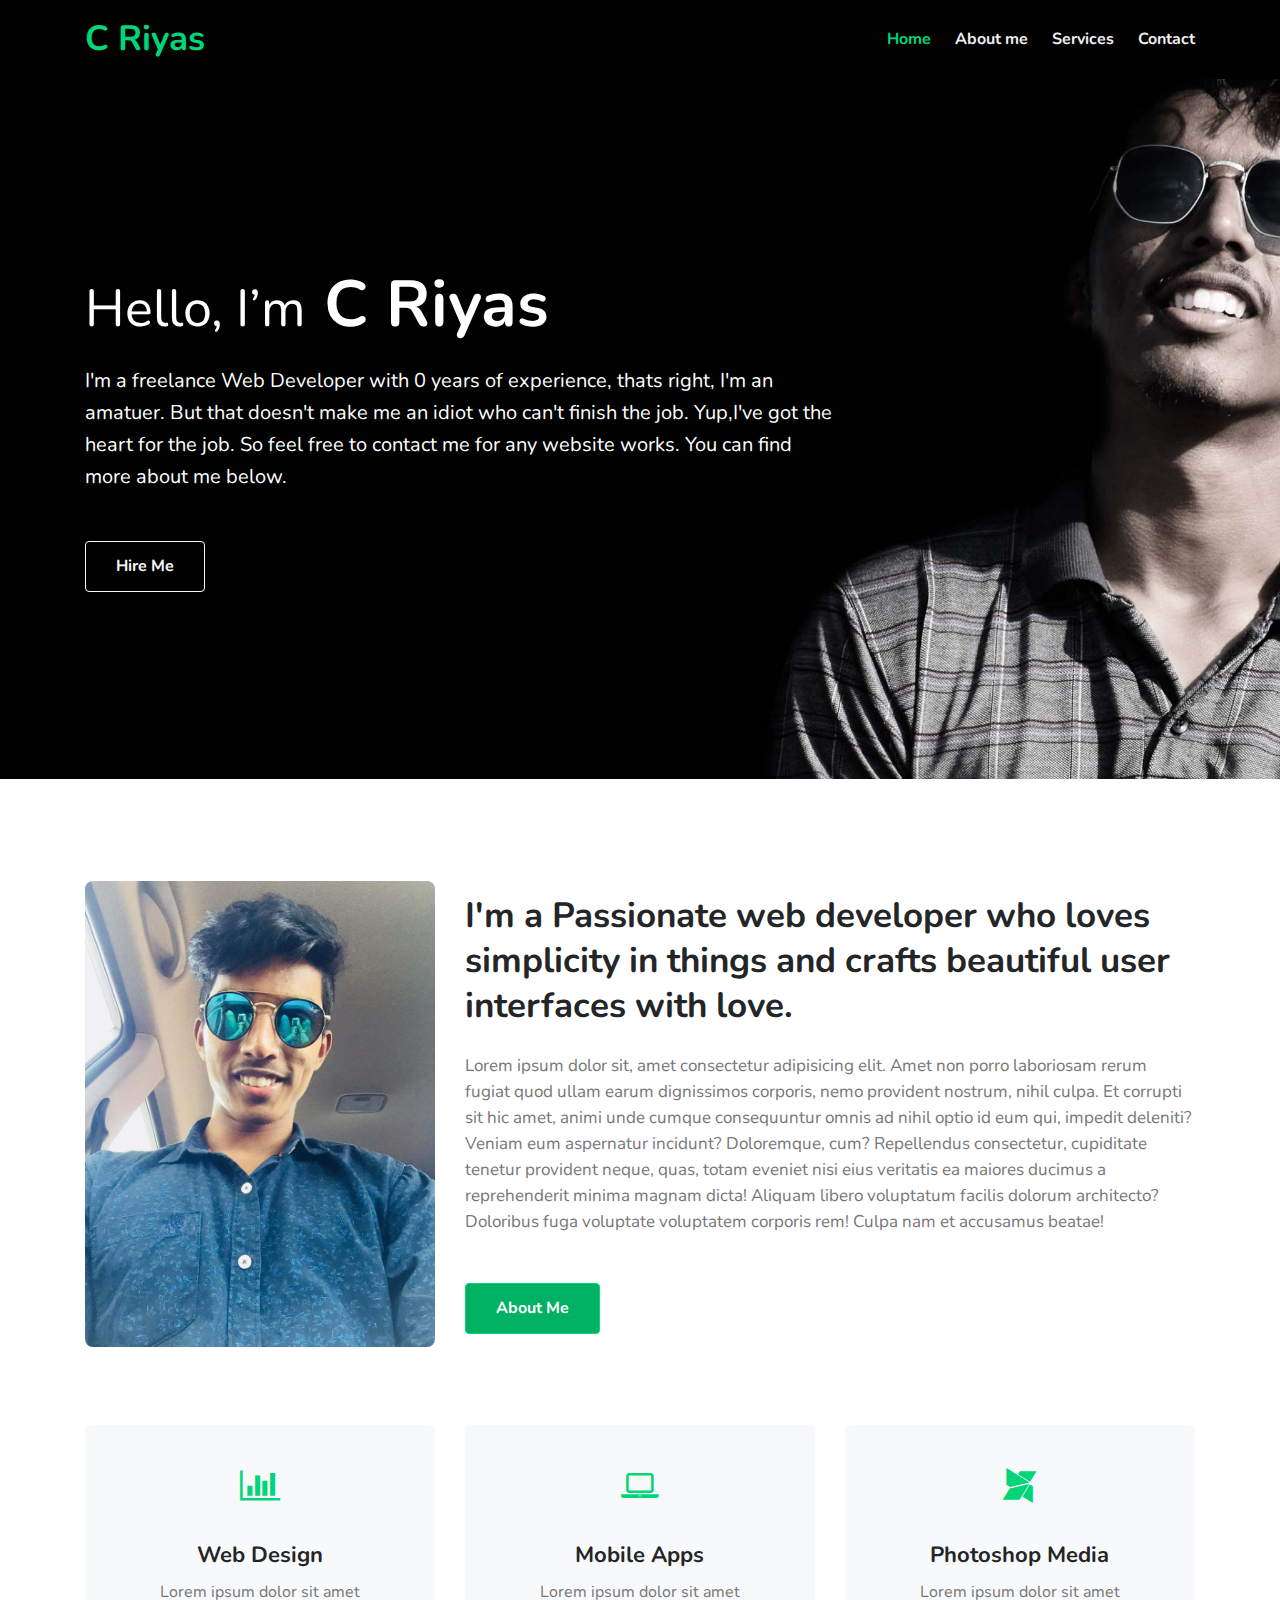
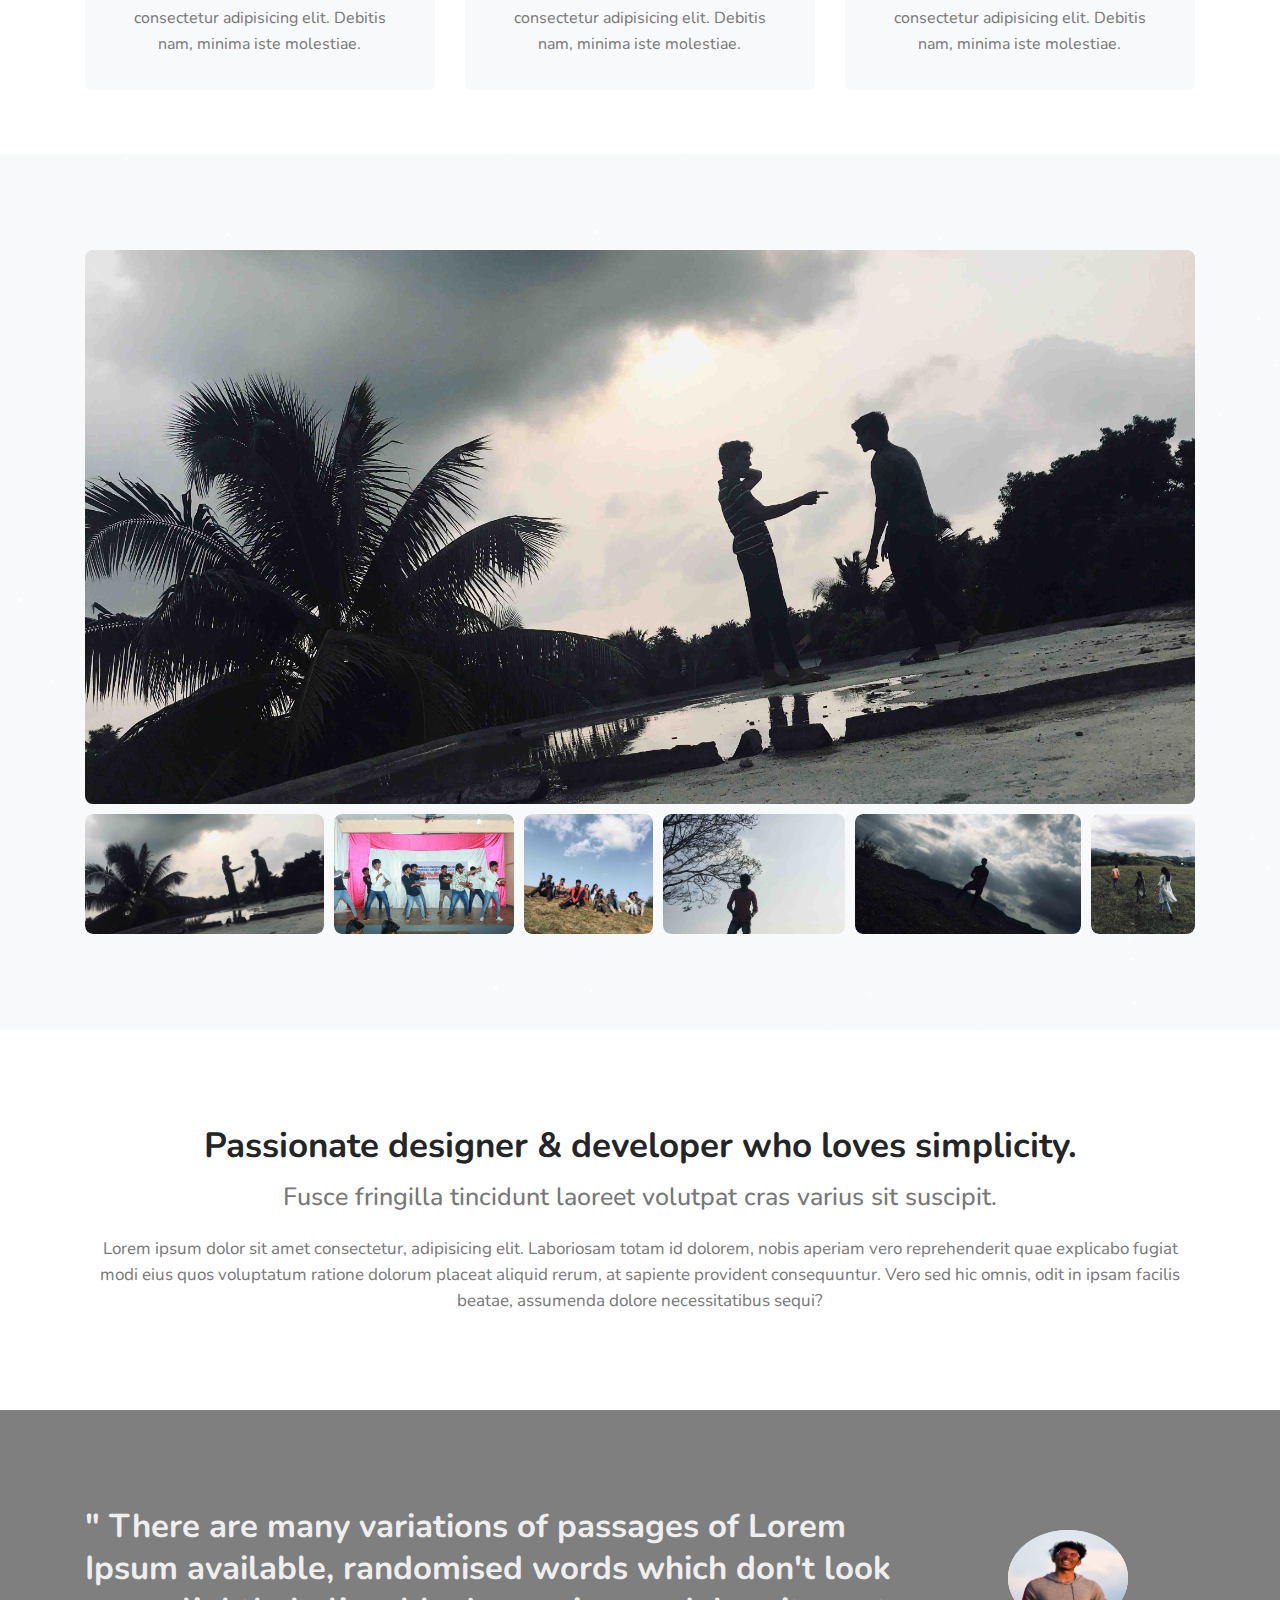
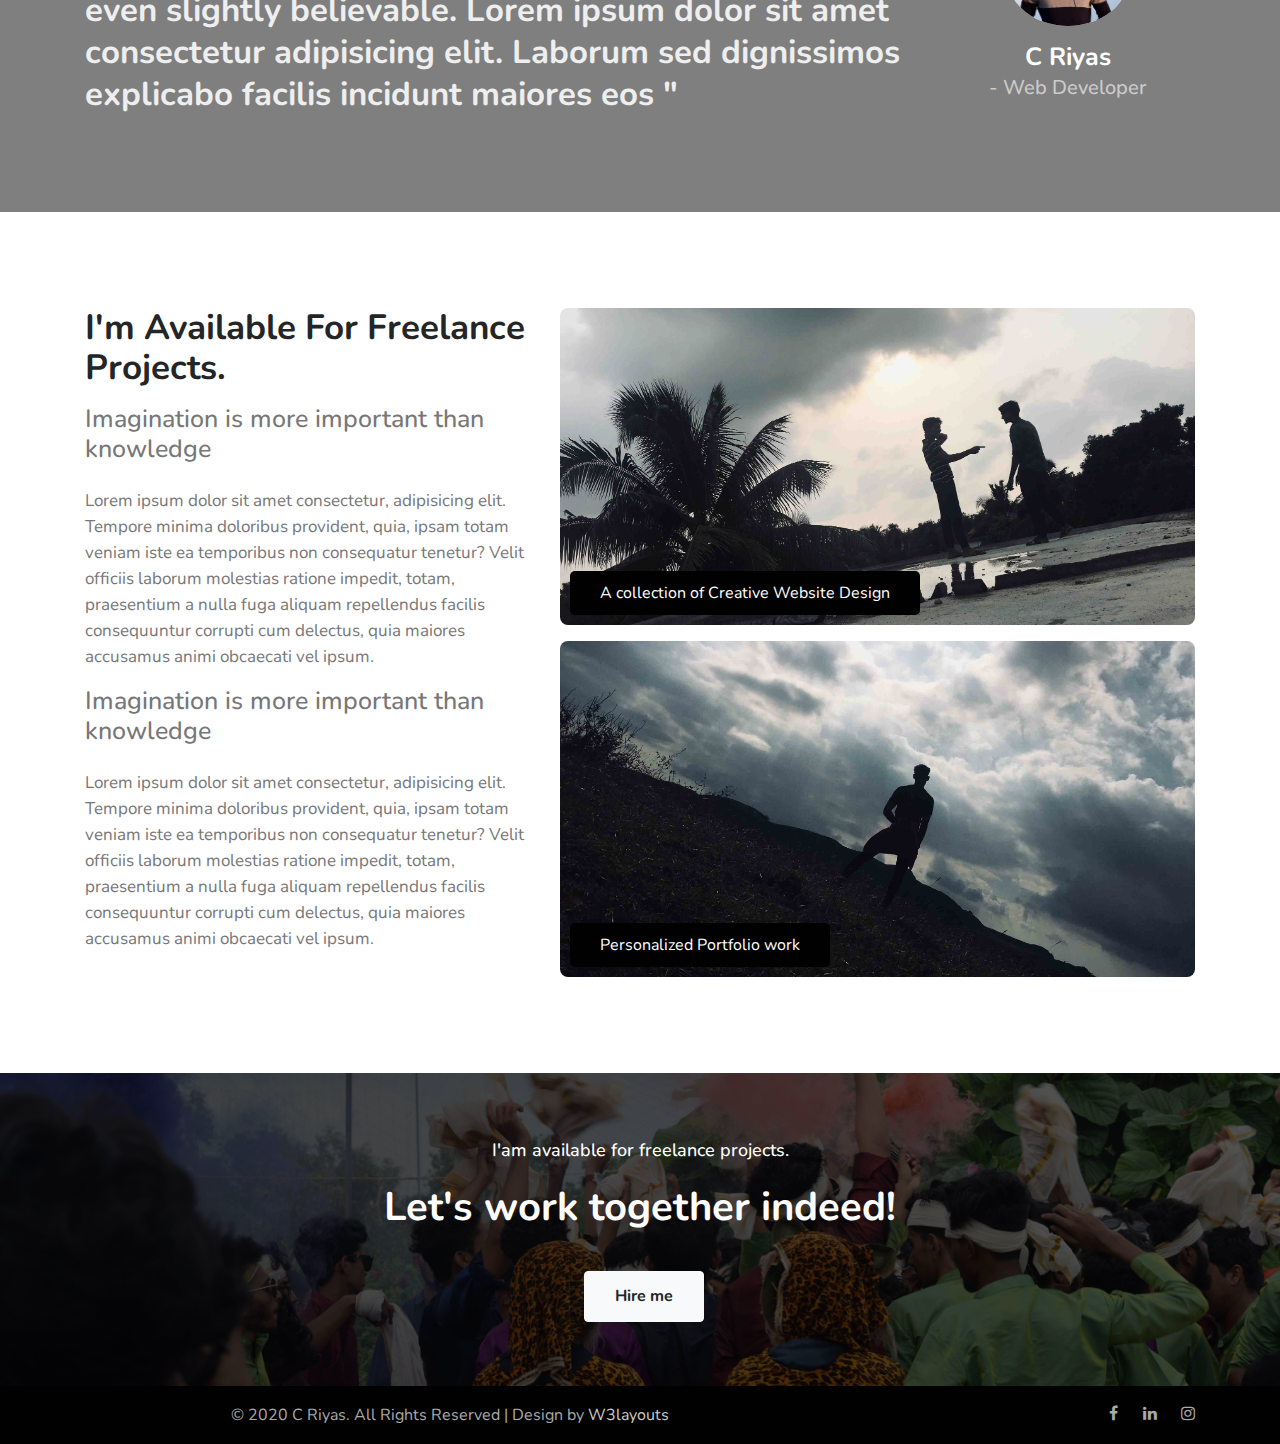
==== commit 9463d792: "IMage change and w3layouts footer edit" ====
--- a/index.html
+++ b/index.html
@@ -273,7 +273,7 @@
         <div class="footer-content">
           <div class="row">
             <div class="col-lg-8 footer-left">
-              <p class="text-center">&copy; 2020 C Riyas. All Rights Reserved</p>
+              <p class="text-center">&copy; 2020 C Riyas. All Rights Reserved | Design by <a href="https://w3layouts.com">W3layouts</a></p>
             </div>
             <div class="col-lg-4 footer-right text-lg-right text-center mt-lg-0 mt-3">
               <ul class="social m-0 p-0">
